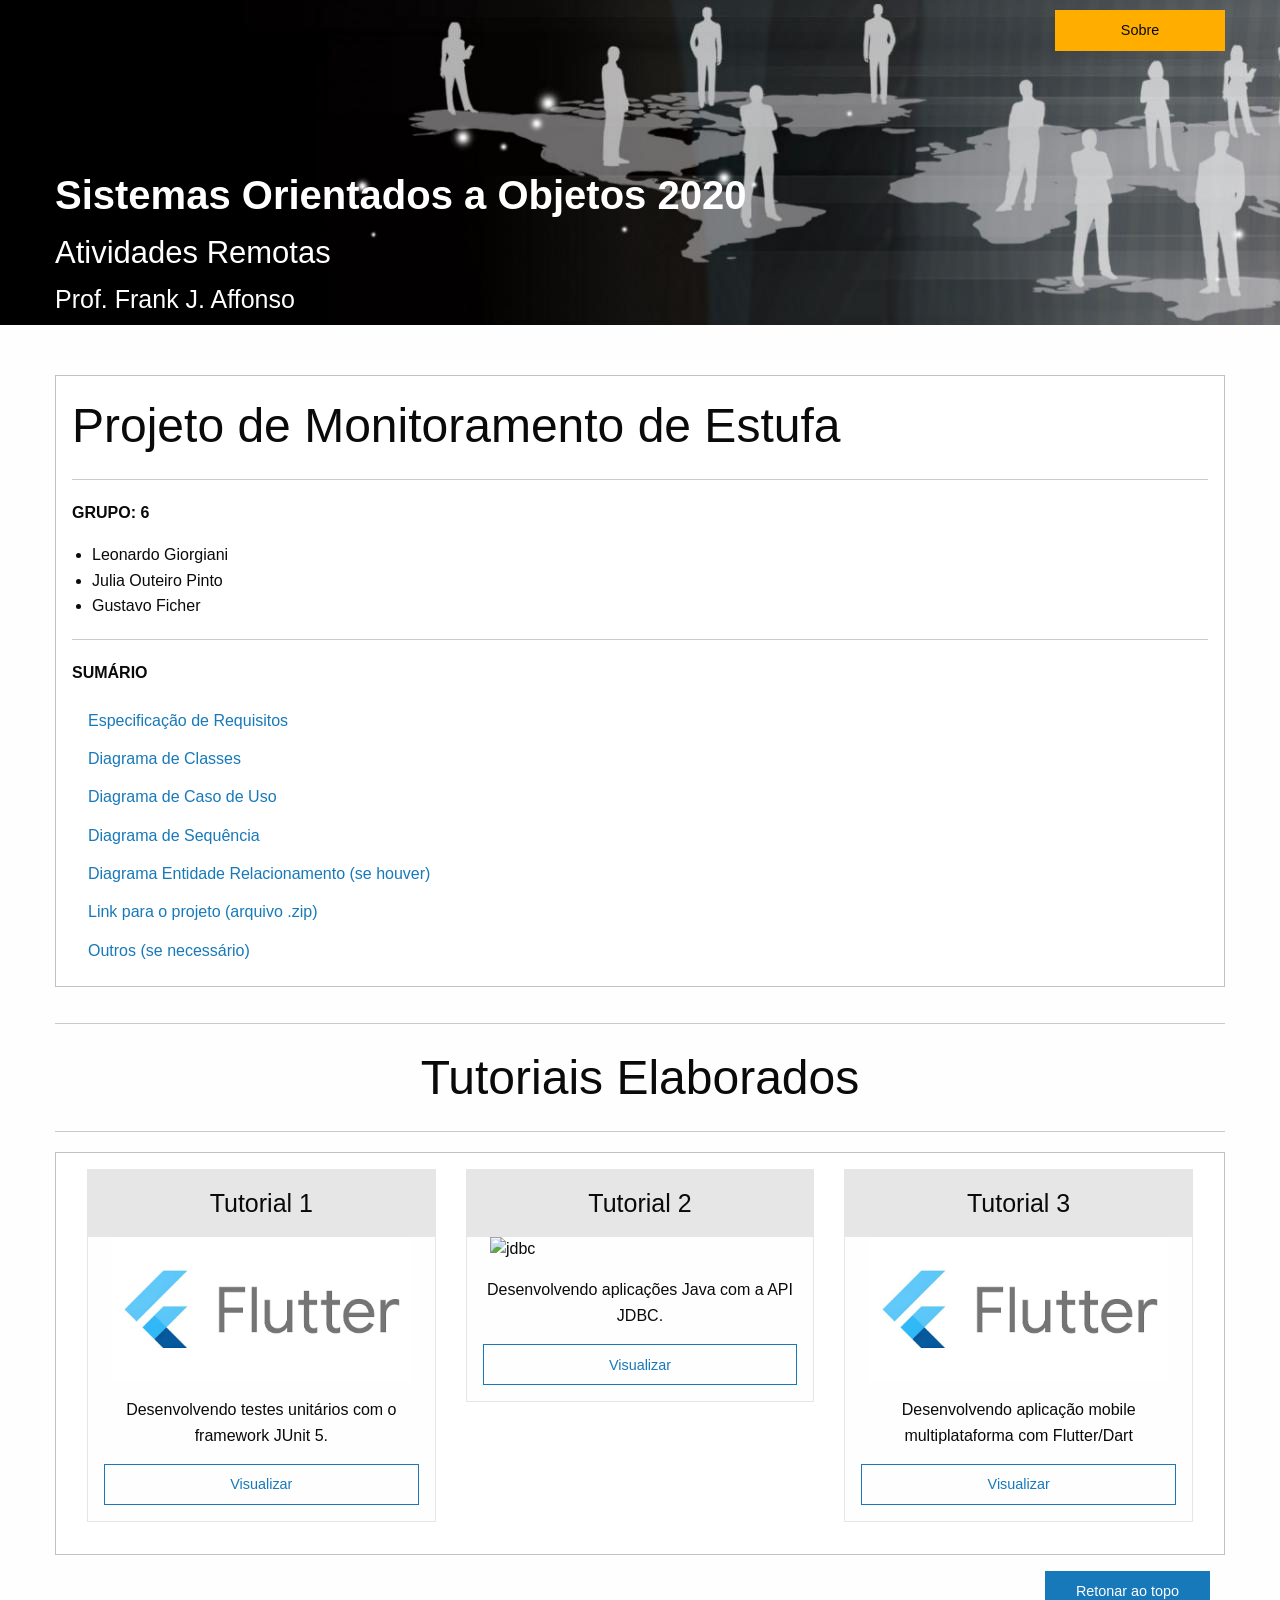
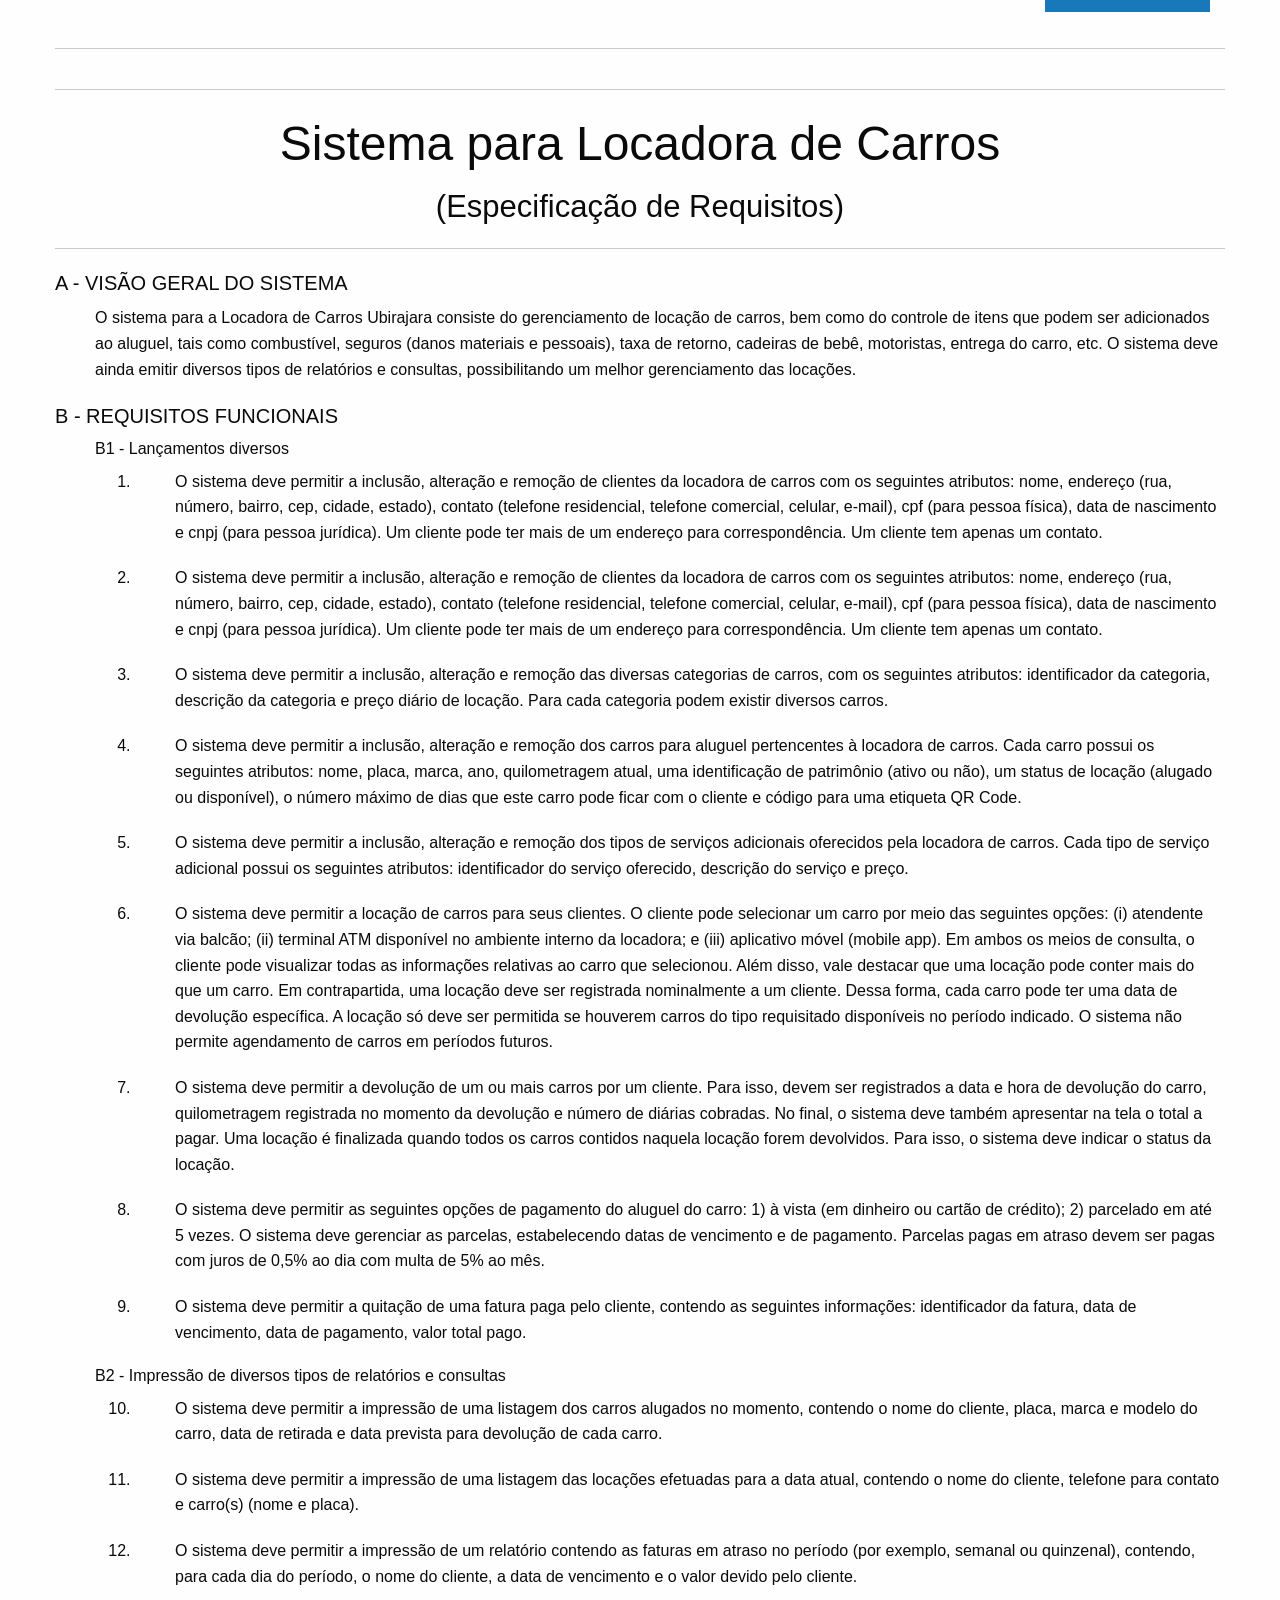
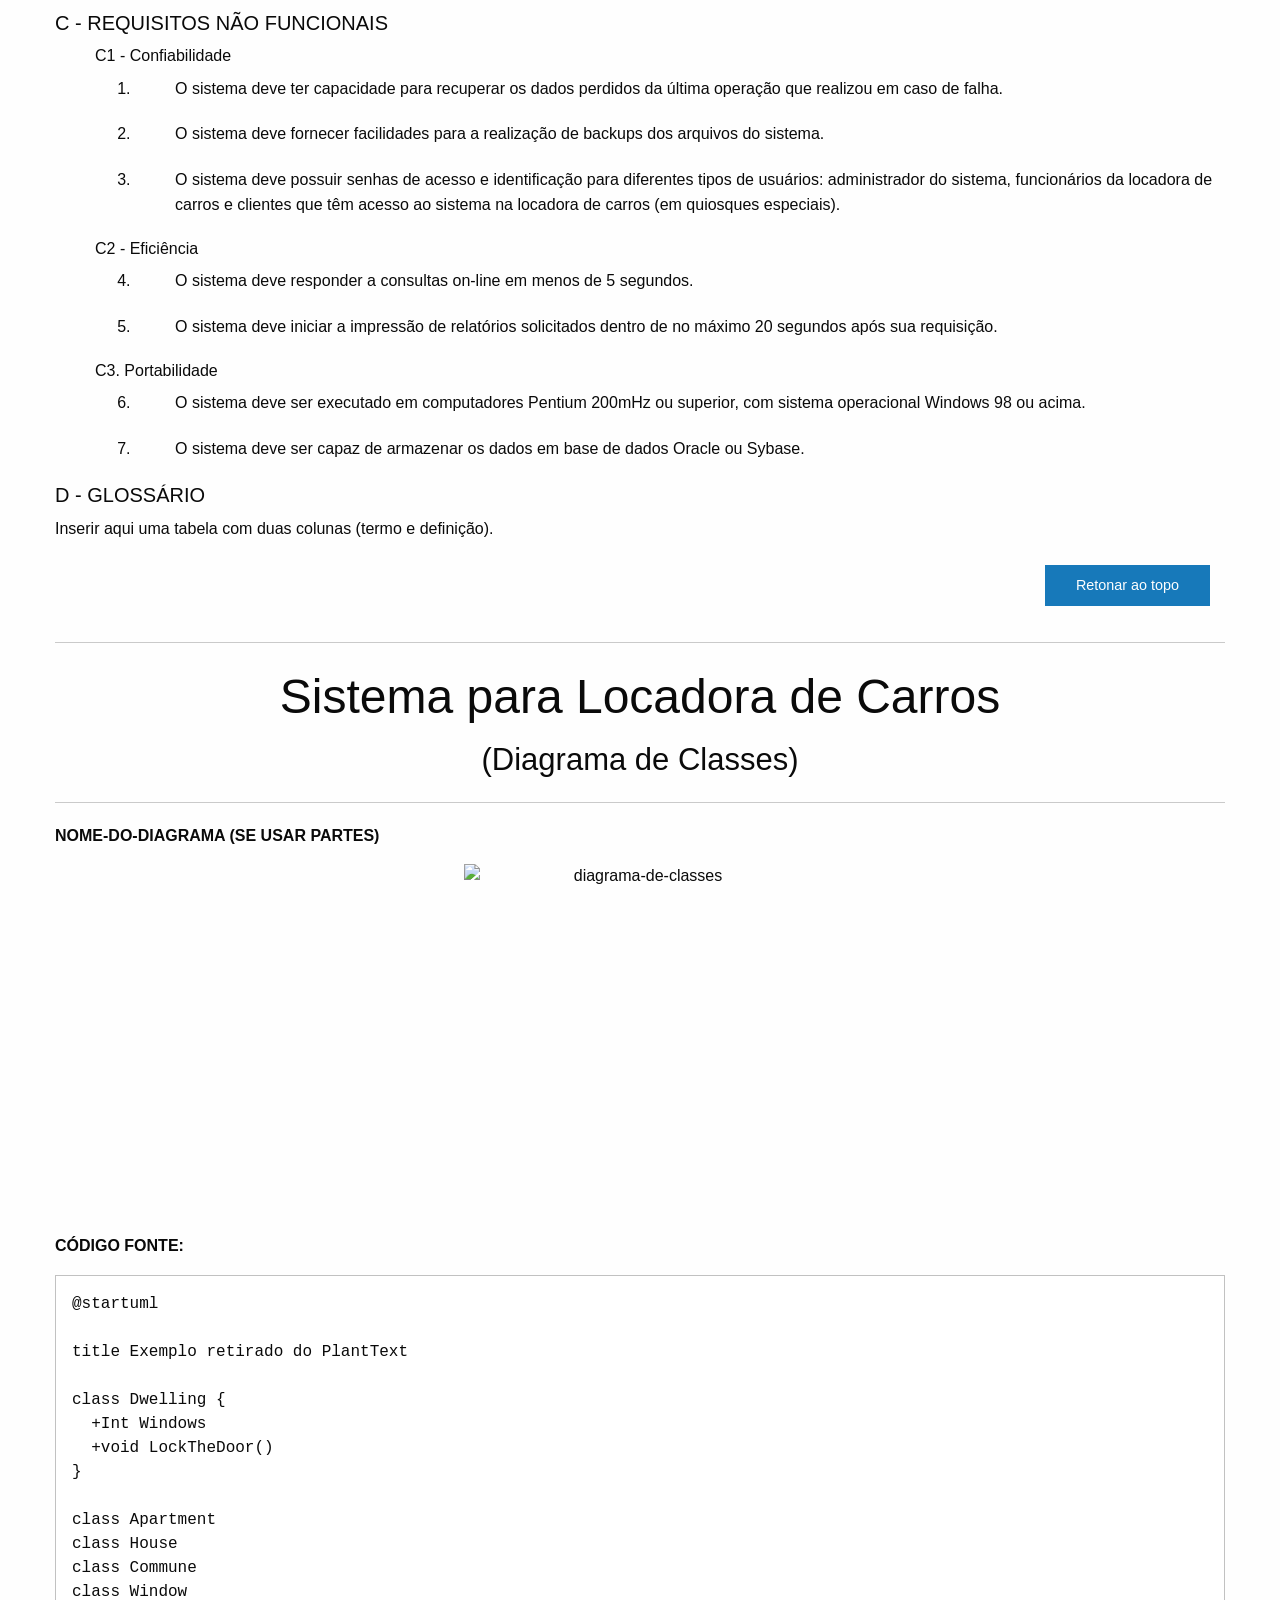
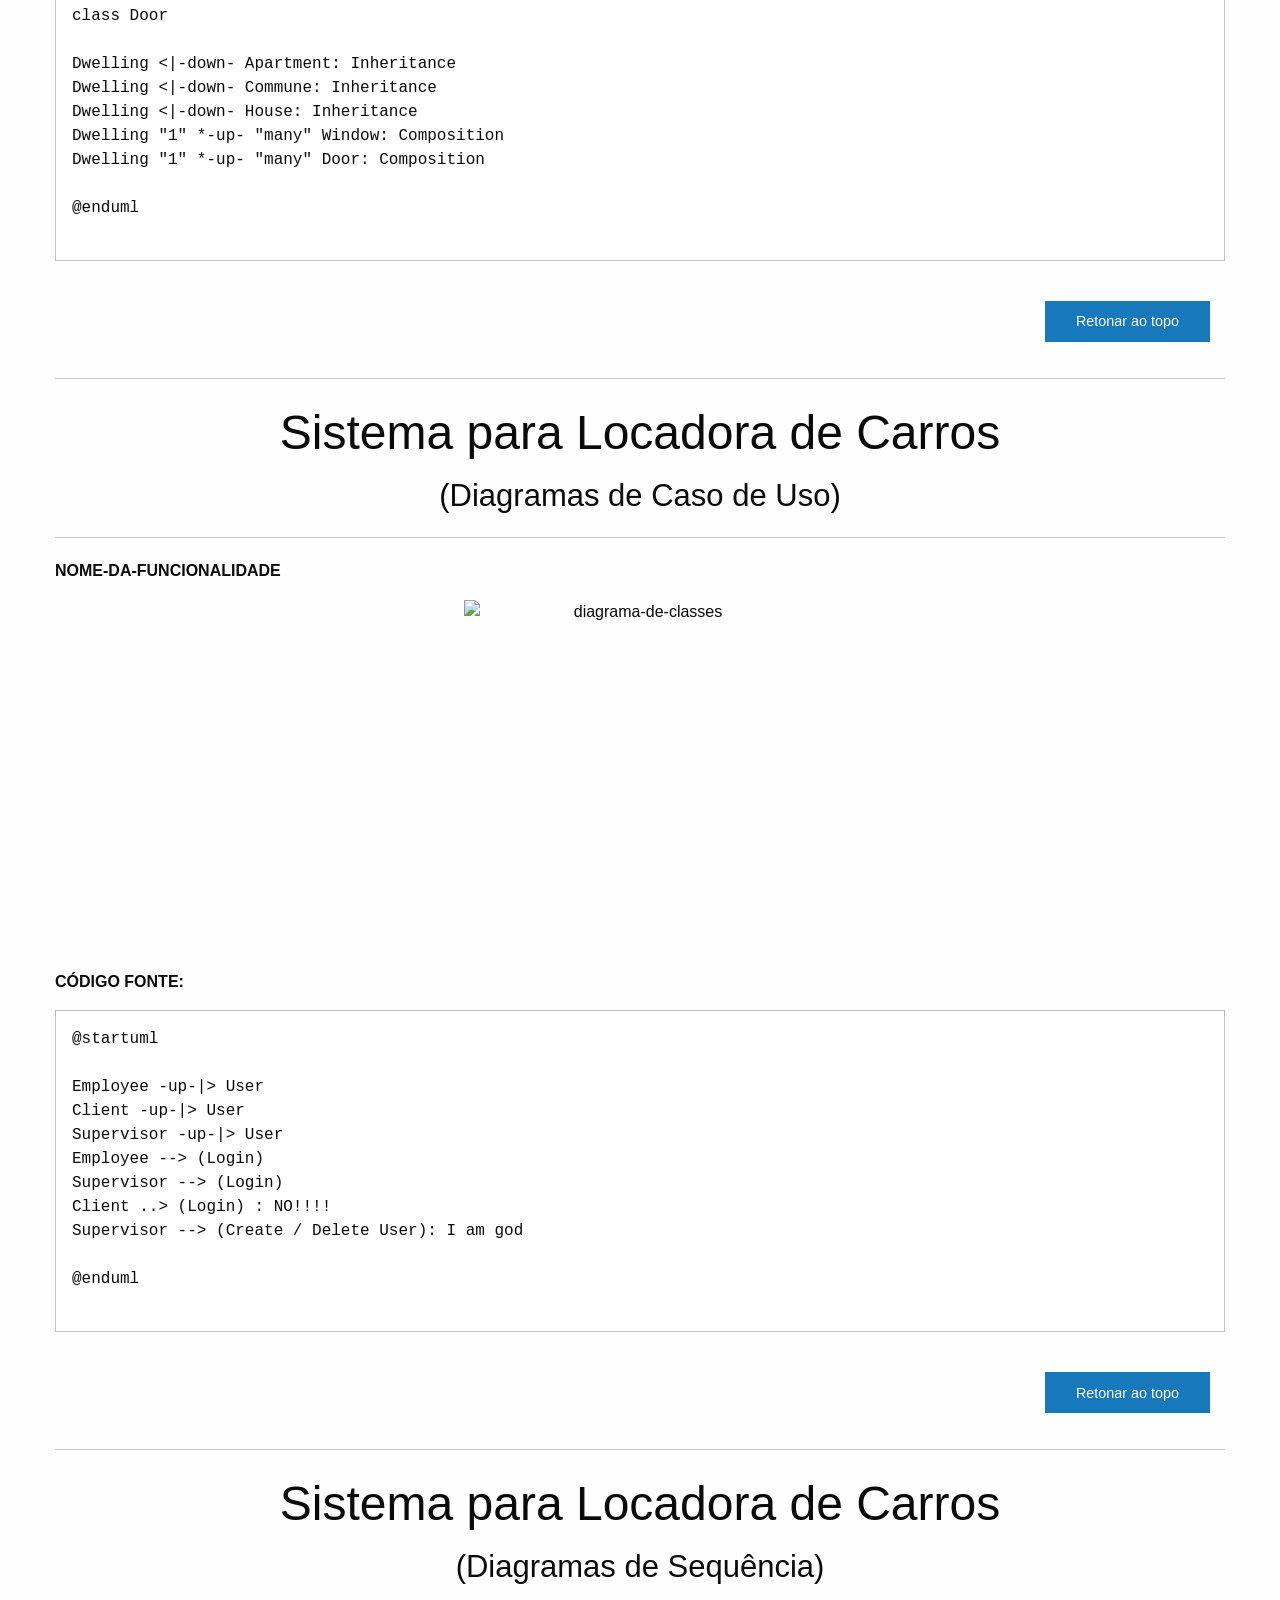
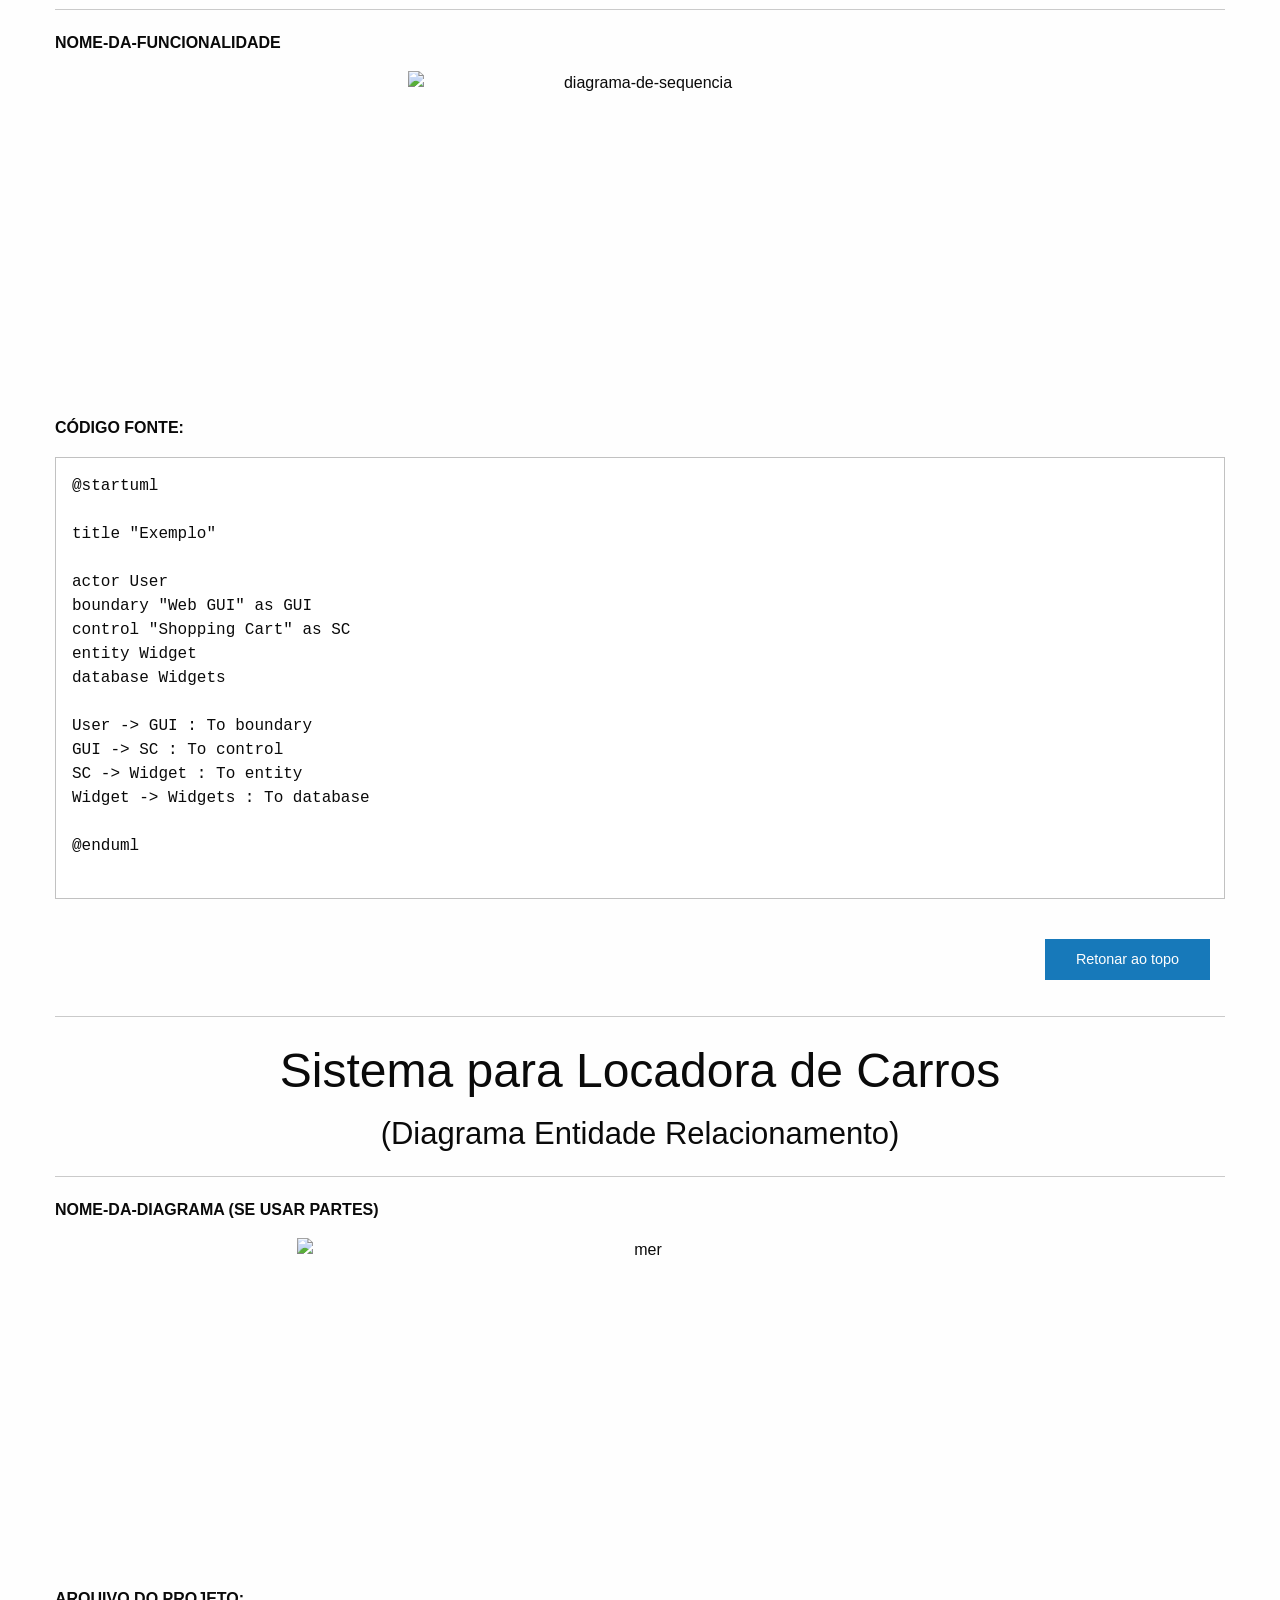
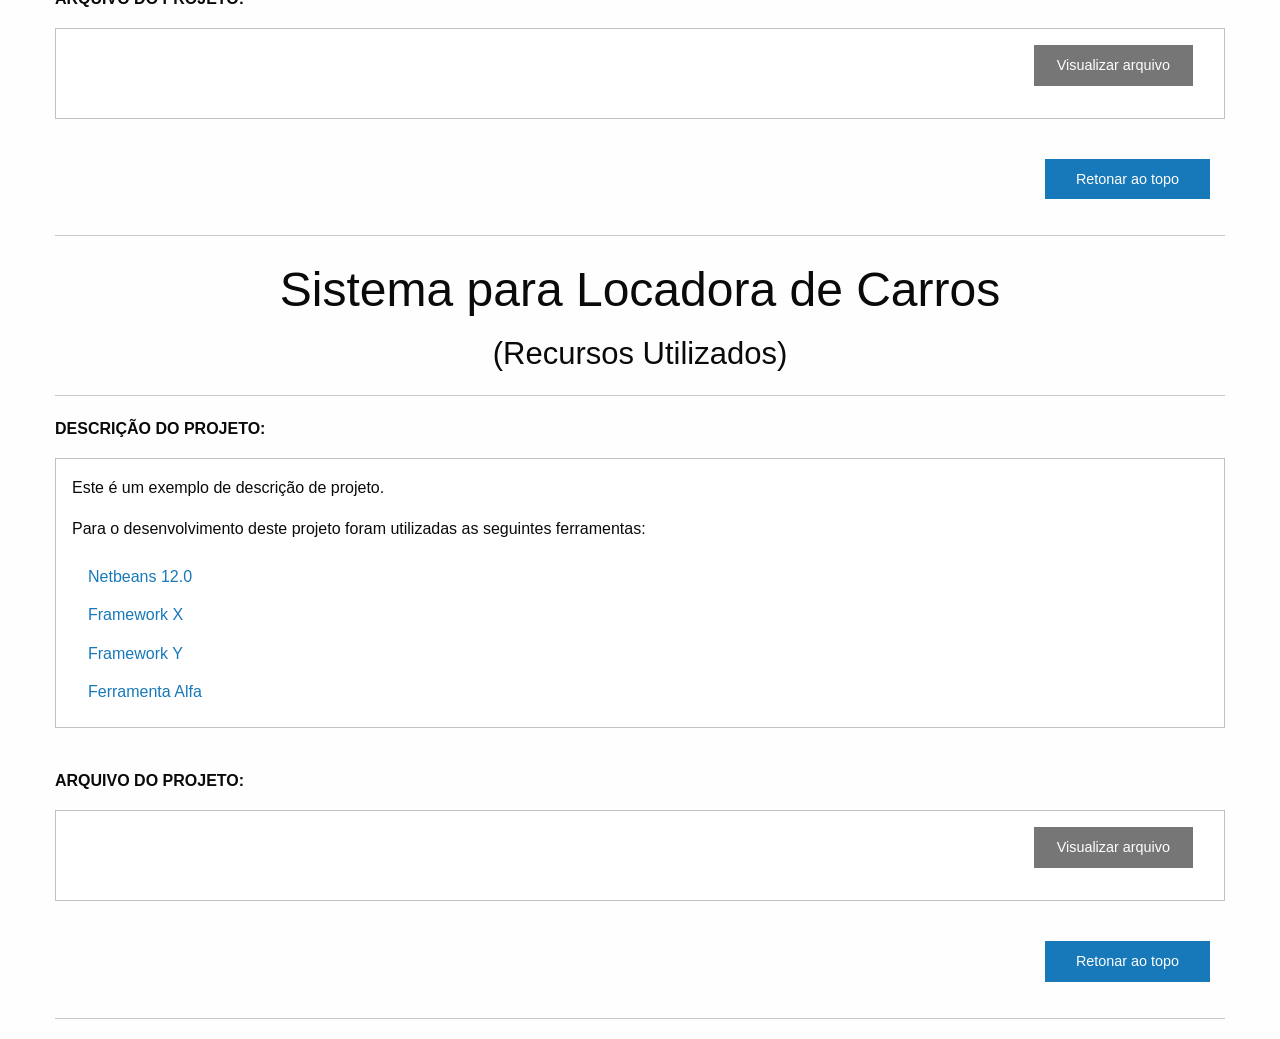
==== public_html/grupo-06/grupo-06.html @ 5aa4cd73 "first commit" ====
<!doctype html>
<html class="no-js" lang="en">
    <head>
        <meta charset="utf-8" />
        <meta http-equiv="x-ua-compatible" content="ie=edge">
        <meta name="viewport" content="width=device-width, initial-scale=1.0" />
        <title>:: Sistemas Orientados a Objetos 2020 - Prof. Dr. Frank J. Affonso</title>
        <link rel="stylesheet" href="../foundation-sites-6.6.3-CSS/assets/css/foundation.css" />        
        <link rel="stylesheet" href="../foundation-sites-6.6.3-CSS/assets/css/app.css" />
    </head>
    <body>
         <!-- TOPO DA PÁGINA-->
         <div id="topo">
            <div class="background">
                <div class="grid-container">
                    <div class="grid-x grid-margin-x">                       
                        <div class="cell small-10">&nbsp;</div>
                        <div class="cell small-2">
                            <p class="right marginTop"><button class="button warning expanded" data-open="exampleModal1">Sobre</button></p>

                            <div class="reveal" id="exampleModal1" data-reveal>
                                <h1>Guia para Documentação</h1>
                                <p class="lead">Prof. Dr. Frank J. Affonso.</p>
                                <p>Projeto criado com ZURB Foundation 6.6.3.</p>
                                <button class="close-button" data-close aria-label="Close modal" type="button">
                                    <span aria-hidden="true">&times;</span>
                                </button>
                            </div>
                        </div>

                        <div class="cell small-12">
                            <div class="heigh100">                    
                            </div>
                        </div>
                        <div class="cell small-12">
                            <h2 class="whiteBold">Sistemas Orientados a Objetos 2020</h2>
                            <h3 class="white">Atividades Remotas</h3>
                            <h4 class="white">Prof. Frank J. Affonso</h4>
                        </div>                                           
                    </div>
                </div> 
            </div>
        </div>
        <!-- TOPO DA PÁGINA-->
        <!-- CORPO DA PÁGINA-->        
        <div id="corpo">
            <div class="grid-container">
                <div class="grid-x grid-margin-x">
                    <div class="cell small-12 heigh50">
                        &nbsp;
                    </div>

                    <div class="cell small-12">
                        <div class="callout">
                            <div class="cell small-12">
                                <h1> Projeto de Monitoramento de Estufa </h1>
                            </div>
                            <div class="cell small-12">
                                <hr>                    
                            </div>
                            <div class="cell small-12">
                                <p class="bold"> GRUPO: 6 </p>
                            </div>                                
                            <div class="cell small-12">                    
                                <ul>
                                    <li>Leonardo Giorgiani</li>
                                    <li>Julia Outeiro Pinto</li>
                                    <li>Gustavo Ficher</li>
                                </ul>
                            </div>

                            <div class="cell small-12">
                                <hr>                    
                            </div>

                            <div class="cell small-12">
                                <p class="bold"> SUMÁRIO </p>
                            </div>                      
                            <div class="cell small-12">
                                <ul class="vertical menu">
                                    <li><a href="#id1">Especificação de Requisitos</a></li>
                                    <li><a href="#id2">Diagrama de Classes</a></li>
                                    <li><a href="#id3">Diagrama de Caso de Uso</a></li>
                                    <li><a href="#id4">Diagrama de Sequência</a></li>
                                    <li><a href="#id5">Diagrama Entidade Relacionamento (se houver)</a></li>
                                    <li><a href="#id6">Link para o projeto (arquivo .zip)</a></li>
                                    <li><a href="#id7">Outros (se necessário)</a></li>
                                </ul>
                            </div>
                        </div>
                    </div> 
                    <!--collout-->

                    <!-- Tutoriais-->
                    <div class="cell small-12">                        
                        <div class="cell small-12">
                            <hr>                    
                        </div>
                        <div id="id0">
                            <div class="cell small-12">                            
                                <h1 class="center"> Tutoriais Elaborados</h1>                                                          
                            </div>
                        </div>
                        <div class="cell small-12">
                            <hr>                    
                        </div>

                        <div class="cell small-12">
                            <div class="callout">
                                <!-- INSERINDO OS CARDS DE PRODUTOS E SERVIÇOS -->
                                <div class="grid-container">
                                    <div class="grid-x grid-margin-x">                
                                        <div class="cell small-4">
                                            <div class="card">
                                                <div class="card-divider align-center">
                                                    <h4 class="center">Tutorial 1</h4>
                                                </div>
                                                <img class="float-center" src="imagens/Flutter-Cover.png" width="300" alt="flutter">
                                                <div class="card-section">
                                                    <p class="center">Desenvolvendo testes unitários com o framework JUnit 5.</p>
                                                    <a href="tutoriais/tutorial1/tutorial1.html" class="hollow button expanded">Visualizar</a>
                                                </div>
                                            </div>
                                        </div>

                                        <div class="cell small-4">
                                            <div class="card">
                                                <div class="card-divider align-center">
                                                    <h4>Tutorial 2</h4>
                                                </div>
                                                <img class="float-center" src="images/jdbc.png" width="300" alt="jdbc">
                                                <div class="card-section">
                                                    <p class="center">Desenvolvendo aplicações Java com a API JDBC.</p>
                                                    <a href="tutoriais/tutorial2/tutorial2.html" class="hollow button expanded">Visualizar</a>
                                                </div>
                                            </div>
                                        </div>

                                        <div class="cell small-4">
                                            <div class="card">
                                                <div class="card-divider align-center">
                                                    <h4>Tutorial 3</h4>
                                                </div>
                                                <img class="float-center" src="imagens/Flutter-Cover.png" width="300" alt="spring">
                                                <div class="card-section">
                                                    <p class="center">Desenvolvendo aplicação mobile multiplataforma com Flutter/Dart</p>
                                                    <a href="tutoriais/tutorial3/tutorial3.html" class="hollow button expanded">Visualizar</a>
                                                </div>
                                            </div>
                                        </div>
                                    </div>
                                </div>
                            </div>
                        </div> 
                        <!--collout-->

                        <div class="grid-container">
                            <div class="grid-x grid-margin-x">
                                <div class="cell small-10">&nbsp;</div>
                                <div class="cell small-2">
                                    <a href="#topo" class="button expanded">Retonar ao topo</a>
                                </div>
                            </div>
                        </div>
                        <div class="cell small-12">                    
                            <hr>
                        </div>                            
                    </div> <!-- Tutoriais -->

                    <!-- ESPECIFICAÇÃO DE REQUISITOS-->
                    <div class="cell small-12">                        
                        <div class="cell small-12">
                            <hr>                    
                        </div>
                        <div id="id1">
                            <div class="cell small-12">                            
                                <h1 class="center"> Sistema para Locadora de Carros</h1>                            
                                <h3 class="center">(Especificação de Requisitos)</h3>
                            </div>
                        </div>
                        <div class="cell small-12">
                            <hr>                    
                        </div>

                        <div class="cell small-12">
                            <h5>A - VISÃO GERAL DO SISTEMA </h5>
                            <p class="tab40px"> 
                                O sistema para a Locadora de Carros Ubirajara consiste do gerenciamento de locação de carros, bem como do controle de itens que podem ser adicionados ao aluguel, tais como combustível, seguros (danos materiais e pessoais), taxa de retorno, cadeiras de bebê, motoristas, entrega do carro, etc. O sistema deve ainda emitir diversos tipos de relatórios e consultas, possibilitando um melhor gerenciamento das locações.
                            </p>

                            <h5>B - REQUISITOS FUNCIONAIS </h5>

                            <h6 class="tab40px"> B1 - Lançamentos diversos </h6>
                            <ol class="tab80px">
                                <li>
                                    <p class="tab40px"> 
                                        O sistema deve permitir a inclusão, alteração e remoção de clientes da locadora de carros com os seguintes atributos: nome, endereço (rua, número, bairro, cep, cidade, estado), contato (telefone residencial, telefone comercial, celular, e-mail), cpf (para pessoa física), data de nascimento e cnpj (para pessoa jurídica). Um cliente pode ter mais de um endereço para correspondência. Um cliente tem apenas um contato.                            
                                    </p>
                                </li>
                                <li>
                                    <p class="tab40px"> 
                                        O sistema deve permitir a inclusão, alteração e remoção de clientes da locadora de carros com os seguintes atributos: nome, endereço (rua, número, bairro, cep, cidade, estado), contato (telefone residencial, telefone comercial, celular, e-mail), cpf (para pessoa física), data de nascimento e cnpj (para pessoa jurídica). Um cliente pode ter mais de um endereço para correspondência. Um cliente tem apenas um contato.                            
                                    </p>
                                </li>
                                <li>
                                    <p class="tab40px"> 
                                        O sistema deve permitir a inclusão, alteração e remoção das diversas categorias de carros, com os seguintes atributos: identificador da categoria, descrição da categoria e preço diário de locação. Para cada categoria podem existir diversos carros.
                                    </p>
                                </li>
                                <li>
                                    <p class="tab40px"> 
                                        O sistema deve permitir a inclusão, alteração e remoção dos carros para aluguel pertencentes à locadora de carros. Cada carro possui os seguintes atributos: nome, placa, marca, ano, quilometragem atual, uma identificação de patrimônio (ativo ou não), um status de locação (alugado ou disponível), o número máximo de dias que este carro pode ficar com o cliente e código para uma etiqueta QR Code. 
                                    </p>
                                </li>
                                <li>
                                    <p class="tab40px">
                                        O sistema deve permitir a inclusão, alteração e remoção dos tipos de serviços adicionais oferecidos pela locadora de carros. Cada tipo de serviço adicional possui os seguintes atributos: identificador do serviço oferecido, descrição do serviço e preço.
                                    </p>
                                </li>
                                <li>
                                    <p class="tab40px"> 
                                        O sistema deve permitir a locação de carros para seus clientes. O cliente pode selecionar um carro por meio das seguintes opções: (i) atendente via balcão; (ii) terminal ATM disponível no ambiente interno da locadora; e (iii) aplicativo móvel (mobile app). Em ambos os meios de consulta, o cliente pode visualizar todas as informações relativas ao carro que selecionou. Além disso, vale destacar que uma locação pode conter mais do que um carro. Em contrapartida, uma locação deve ser registrada nominalmente a um cliente. Dessa forma, cada carro pode ter uma data de devolução específica. A locação só deve ser permitida se houverem carros do tipo requisitado disponíveis no período indicado. O sistema não permite agendamento de carros em períodos futuros. 
                                    </p>
                                </li>
                                <li>
                                    <p class="tab40px"> 
                                        O sistema deve permitir a devolução de um ou mais carros por um cliente. Para isso, devem ser registrados a data e hora de devolução do carro, quilometragem registrada no momento da devolução e número de diárias cobradas. No final, o sistema deve também apresentar na tela o total a pagar. Uma locação é finalizada quando todos os carros contidos naquela locação forem devolvidos. Para isso, o sistema deve indicar o status da locação.
                                    </p>
                                </li>
                                <li>
                                    <p class="tab40px"> 
                                        O sistema deve permitir as seguintes opções de pagamento do aluguel do carro: 1) à vista (em dinheiro ou cartão de crédito); 2) parcelado em até 5 vezes. O sistema deve gerenciar as parcelas, estabelecendo datas de vencimento e de pagamento. Parcelas pagas em atraso devem ser pagas com juros de 0,5% ao dia com multa de 5% ao mês.
                                    </p>
                                </li> 
                                <li>
                                    <p class="tab40px"> 
                                        O sistema deve permitir a quitação de uma fatura paga pelo cliente, contendo as seguintes informações: identificador da fatura, data de vencimento, data de pagamento, valor total pago.
                                    </p>
                                </li>
                            </ol>
                            <h6 class="tab40px"> B2 - Impressão de diversos tipos de relatórios e consultas </h6>
                            <ol class="tab80px" start="10">
                                <li>
                                    <p class="tab40px"> 
                                        O sistema deve permitir a impressão de uma listagem dos carros alugados no momento, contendo o nome do cliente, placa, marca e modelo do carro, data de retirada e data prevista para devolução de cada carro.
                                    </p>
                                </li>
                                <li>
                                    <p class="tab40px"> 
                                        O sistema deve permitir a impressão de uma listagem das locações efetuadas para a data atual, contendo o nome do cliente, telefone para contato e carro(s) (nome e placa).
                                    </p>
                                </li>
                                <li>
                                    <p class="tab40px"> 
                                        O sistema deve permitir a impressão de um relatório contendo as faturas em atraso no período (por exemplo, semanal ou quinzenal), contendo, para cada dia do período, o nome do cliente, a data de vencimento e o valor devido pelo cliente.
                                    </p>
                                </li>
                            </ol>

                            <h5> C - REQUISITOS NÃO FUNCIONAIS </h5>

                            <h6 class="tab40px"> C1 - Confiabilidade </h6>
                            <ol class="tab80px">
                                <li>
                                    <p class="tab40px">
                                        O sistema deve ter capacidade para recuperar os dados perdidos da última operação que realizou em caso de falha.
                                    </p>
                                </li>
                                <li>
                                    <p class="tab40px"> 
                                        O sistema deve fornecer facilidades para a realização de backups dos arquivos do sistema.
                                    </p>
                                </li>
                                <li>
                                    <p class="tab40px"> 
                                        O sistema deve possuir senhas de acesso e identificação para diferentes tipos de usuários: administrador do sistema, funcionários da locadora de carros e clientes que têm acesso ao sistema na locadora de carros (em quiosques especiais).
                                    </p>
                                </li>
                            </ol>

                            <h6 class="tab40px"> C2 - Eficiência </h6>
                            <ol class="tab80px" start="4">
                                <li>
                                    <p class="tab40px">
                                        O sistema deve responder a consultas on-line em menos de 5 segundos.
                                    </p>
                                </li>
                                <li>
                                    <p class="tab40px"> 
                                        O sistema deve iniciar a impressão de relatórios solicitados dentro de no máximo 20 segundos após sua requisição.
                                    </p>
                                </li>                        
                            </ol>

                            <h6 class="tab40px"> C3. Portabilidade </h6>
                            <ol class="tab80px" start="6">
                                <li>
                                    <p class="tab40px">
                                        O sistema deve ser executado em computadores Pentium 200mHz ou superior, com sistema operacional Windows 98 ou acima.
                                    </p>
                                </li>
                                <li>
                                    <p class="tab40px"> 
                                        O sistema deve ser capaz de armazenar os dados em base de dados Oracle ou Sybase.
                                    </p>
                                </li>                        
                            </ol>

                            <h5> D - GLOSSÁRIO </h5>
                            <div class="cell small-12">
                                Inserir aqui uma tabela com duas colunas (termo e definição).
                            </div>                    
                        </div>
                        <br>
                        <div class="grid-container">
                            <div class="grid-x grid-margin-x">
                                <div class="cell small-10">&nbsp;</div>
                                <div class="cell small-2">
                                    <a href="#topo" class="button expanded">Retonar ao topo</a>
                                </div>
                            </div>
                        </div>
                        <div class="cell small-12">                    
                            <hr>
                        </div>                            
                    </div> <!-- FIM ESPECIFICAÇÃO -->

                    <!-- DIAGRAMA DE CLASSES -->
                    <div class="cell small-12">
                        <div id="id2">
                            <div class="cell small-12">
                                <h1 class="center"> Sistema para Locadora de Carros</h1>
                                <h3 class="center">(Diagrama de Classes)</h3>
                            </div>
                        </div>
                        <div class="cell small-12">
                            <hr>                    
                        </div>
                        <div class="cell small-12">
                            <p class = "bold"> NOME-DO-DIAGRAMA (SE USAR PARTES) </p>
                        </div>
                        <div class="cell small-12 center">
                            <img src="diagrama-de-classe/diagrama-de-classes.png" width="353" height="369" alt="diagrama-de-classes"/>
                        </div>
                        <div class="cell small-12">
                            <p class="bold">CÓDIGO FONTE: </p>
                            <div class="cell small-12">
                                <div class="callout">
                                    <pre>
@startuml

title Exemplo retirado do PlantText

class Dwelling {
  +Int Windows
  +void LockTheDoor()
}

class Apartment
class House
class Commune
class Window
class Door

Dwelling <|-down- Apartment: Inheritance
Dwelling <|-down- Commune: Inheritance
Dwelling <|-down- House: Inheritance
Dwelling "1" *-up- "many" Window: Composition
Dwelling "1" *-up- "many" Door: Composition

@enduml
                                    </pre>
                                </div>
                            </div>
                        </div>
                        <br>                       
                        <div class="grid-container">
                            <div class="grid-x grid-margin-x">
                                <div class="cell small-10">&nbsp;</div>
                                <div class="cell small-2">
                                    <a href="#topo" class="button expanded">Retonar ao topo</a>
                                </div>
                            </div>
                        </div>
                        <div class="cell small-12">                    
                            <hr>
                        </div>                        
                    </div>
                    <!-- DIAGRAMA DE CLASSES -->

                    <!-- DIAGRAMA DE CASO DE USO -->
                    <div class="cell small-12">  
                        <div id="id3">
                            <div class="cell small-12">
                                <h1 class="center"> Sistema para Locadora de Carros</h1>
                                <h3 class="center">(Diagramas de Caso de Uso)</h3>
                            </div>
                        </div>
                        <div class="cell small-12">
                            <hr>                    
                        </div>
                        <div class="cell small-12">
                            <p class = "bold"> NOME-DA-FUNCIONALIDADE </p>                    
                        </div>
                        <div class="cell small-12 center">
                            <img src="diagrama-de-caso-de-uso/diagrama-de-caso-de-uso.png" width="353" height="369" alt="diagrama-de-classes"/>
                        </div>
                        <div class="cell small-12">
                            <p class="bold">CÓDIGO FONTE: </p>
                            <div class="cell small-12">
                                <div class="callout">
                                    <pre>
@startuml

Employee -up-|> User
Client -up-|> User
Supervisor -up-|> User
Employee --> (Login)
Supervisor --> (Login)
Client ..> (Login) : NO!!!!
Supervisor --> (Create / Delete User): I am god

@enduml
                                    </pre>
                                </div>
                            </div>
                        </div>
                        <br>                       
                        <div class="grid-container">
                            <div class="grid-x grid-margin-x">
                                <div class="cell small-10">&nbsp;</div>
                                <div class="cell small-2">
                                    <a href="#topo" class="button expanded">Retonar ao topo</a>
                                </div>
                            </div>
                        </div>
                        <div class="cell small-12">                    
                            <hr>
                        </div>                        
                    </div>
                    <!-- DIAGRAMA DE CASO DE USO -->


                    <!-- DIAGRAMA DE SEQUENCIA -->
                    <div class="cell small-12">  
                        <div id="id4">
                            <div class="cell small-12">
                                <h1 class="center"> Sistema para Locadora de Carros</h1>
                                <h3 class="center">(Diagramas de Sequência)</h3>
                            </div>
                        </div>
                        <div class="cell small-12">
                            <hr>                    
                        </div>
                        <div class="cell small-12">
                            <p class = "bold"> NOME-DA-FUNCIONALIDADE </p>                    
                        </div>
                        <div class="cell small-12 center">
                            <img src="diagrama-de-sequencia/diagrama-de-sequencia.png" width="465" height="344" alt="diagrama-de-sequencia"/>
                        </div>
                        <div class="cell small-12">
                            <p class="bold">CÓDIGO FONTE: </p>
                            <div class="cell small-12">
                                <div class="callout">
                                    <pre>
@startuml

title "Exemplo"

actor User
boundary "Web GUI" as GUI
control "Shopping Cart" as SC
entity Widget
database Widgets

User -> GUI : To boundary
GUI -> SC : To control
SC -> Widget : To entity
Widget -> Widgets : To database

@enduml
                                    </pre>
                                </div>
                            </div>
                        </div>
                        <br>                       
                        <div class="grid-container">
                            <div class="grid-x grid-margin-x">
                                <div class="cell small-10">&nbsp;</div>
                                <div class="cell small-2">
                                    <a href="#topo" class="button expanded">Retonar ao topo</a>
                                </div>
                            </div>
                        </div>
                        <div class="cell small-12">                    
                            <hr>
                        </div>                        
                    </div>
                    <!-- DIAGRAMA DE SEQUENCIA -->

                    <!-- MER -->
                    <div class="cell small-12">  
                        <div id="id5">
                            <div class="cell small-12">
                                <h1 class="center"> Sistema para Locadora de Carros</h1>
                                <h3 class="center">(Diagrama Entidade Relacionamento)</h3>
                            </div>
                        </div>
                        <div class="cell small-12">
                            <hr>                    
                        </div>
                        <div class="cell small-12">
                            <p class = "bold"> NOME-DA-DIAGRAMA (SE USAR PARTES) </p>                    
                        </div>
                        <div class="cell small-12 center">
                            <img src="diagrama-mer/mer.png" width="687" height="348" alt="mer"/>
                        </div>
                        <div class="cell small-12">
                            <p class="bold">ARQUIVO DO PROJETO: </p>
                            <div class="cell small-12">
                                <div class="callout">
                                    <div class="grid-container">
                                        <div class="grid-x grid-margin-x">
                                            <div class="cell small-10">&nbsp;</div>
                                            <div class="cell small-2">
                                                <a href="arquivos/modelo.mwb" class="button secondary expanded">Visualizar arquivo</a>
                                            </div>
                                        </div>
                                    </div>
                                </div>
                            </div>
                        </div>
                        <br>                     
                        <div class="grid-container">
                            <div class="grid-x grid-margin-x">
                                <div class="cell small-10">&nbsp;</div>
                                <div class="cell small-2">
                                    <a href="#topo" class="button expanded">Retonar ao topo</a>
                                </div>
                            </div>
                        </div>
                        <div class="cell small-12">                    
                            <hr>
                        </div>                        
                    </div>
                    <!-- MER -->



                    <!-- PROJETO -->
                    <div class="cell small-12">  
                        <div id="id6">
                            <div class="cell small-12">
                                <h1 class="center"> Sistema para Locadora de Carros</h1>
                                <h3 class="center">(Recursos Utilizados)</h3>
                            </div>
                        </div>
                        <div class="cell small-12">
                            <hr>                    
                        </div>
                        <div class="cell small-12">
                            <p class="bold">DESCRIÇÃO DO PROJETO: </p>
                            <div class="cell small-12">
                                <div class="callout">
                                    <p> Este é um exemplo de descrição de projeto.</p>

                                    <p> Para o desenvolvimento deste projeto foram utilizadas as seguintes ferramentas:</p>

                                    <ul class="vertical menu">
                                        <li><a href="https://netbeans.org/">Netbeans 12.0</a></li>
                                        <li><a href="#">Framework X</a></li>
                                        <li><a href="#">Framework Y</a></li>
                                        <li><a href="#">Ferramenta Alfa</a></li>
                                    </ul>
                                </div>
                            </div>
                        </div>
                        <br>
                        <div class="cell small-12">
                            <p class="bold">ARQUIVO DO PROJETO: </p>
                            <div class="cell small-12">
                                <div class="callout">
                                    <div class="grid-container">
                                        <div class="grid-x grid-margin-x">
                                            <div class="cell small-10">&nbsp;</div>
                                            <div class="cell small-2">
                                                <a href="projetos-zip/projeto.zip" class="button secondary expanded">Visualizar arquivo</a>
                                            </div>
                                        </div>
                                    </div>
                                </div>
                            </div>
                        </div>


                        <br>                     
                        <div class="grid-container">
                            <div class="grid-x grid-margin-x">
                                <div class="cell small-10">&nbsp;</div>
                                <div class="cell small-2">
                                    <a href="#topo" class="button expanded">Retonar ao topo</a>
                                </div>
                            </div>
                        </div>
                        <div class="cell small-12">                    
                            <hr>
                        </div>                        
                    </div>
                    <!-- PROJETO -->
                </div>
            </div>
        </div>
        <!-- CORPO DA PÁGINA-->



        
       

    </body>
</html>
---- public_html/foundation-sites-6.6.3-CSS/assets/css/app.css ----
/*---------------------------------------------------
    Custom styles
---------------------------------------------------*/
div.background{
    min-height: 280px;
    background-image: url('../../../imagens/wallpaper.jpg');
}

div.fundoEspRequisitos{
    background-color: bisque;
}

div.fundoAzul{
    background-color: lightskyblue; 
}

div.sourceCode{
    background-color:ghostwhite; 
    font-family: "Courier New", monospace;
    font-size: 11pt;
}

div {    
    /*    border-style: dotted;    
        border-width: thin;*/
    margin: 0px;
    padding: 0px;
    border-color: #cacaca;
}

div.fundoCinza5px{
    min-height: 5px;
    background: #767676;
}

div.fundoPreto{    
    background: #000;
}

div.fundoPreto20px{
    min-height: 20px;
    background: #000;
}

div.fundoPreto50px{
    min-height: 50px;
    background: #000;
}

div.heigh100{
    min-height: 100px;
}

div.heigh50{
    min-height: 50px;
}

div.center{
    text-align: center;
}

p.center {
    text-align: center;
    vertical-align: middle;
}

p.right {
    text-align: right;
}

p.left {
    text-align: left;
}

p.whiteBold {        
    color: white;
    font-weight: bold;
}

p.white {        
    color: white;
}

p.red {
    color: red;
}

p.marginTop{
    margin-top: 10px;
}

p.bold{
    font-weight: bold;
}

p.tab40px{
    margin-left: 40px;
    margin-bottom: 20px;
    margin-right: 0px;
    margin-top: 0px;
}

h2.whiteBold {    
    color: white;
    font-weight: bold;
}

label.white{
    color: white;
}

h2.white{
    color: white;
}

h3.white{
    color: white;
}

h4.white{
    color: white;
}

.tab40px{
    margin-left: 40px;
}

.tab80px{
    margin-left: 80px;
}

h1.center{
    text-align: center;
}

h3.center{
    text-align: center;
}

h4.center{
    text-align: center;
}

h4.marginTop{
    margin-top: 50px;
}

textarea{
    font-family:"Courier New", monospace;
    font-size: 11pt;
}

a.white{
    color: white;
}

/*---------------------------------------------------
    Custom styles
---------------------------------------------------*/
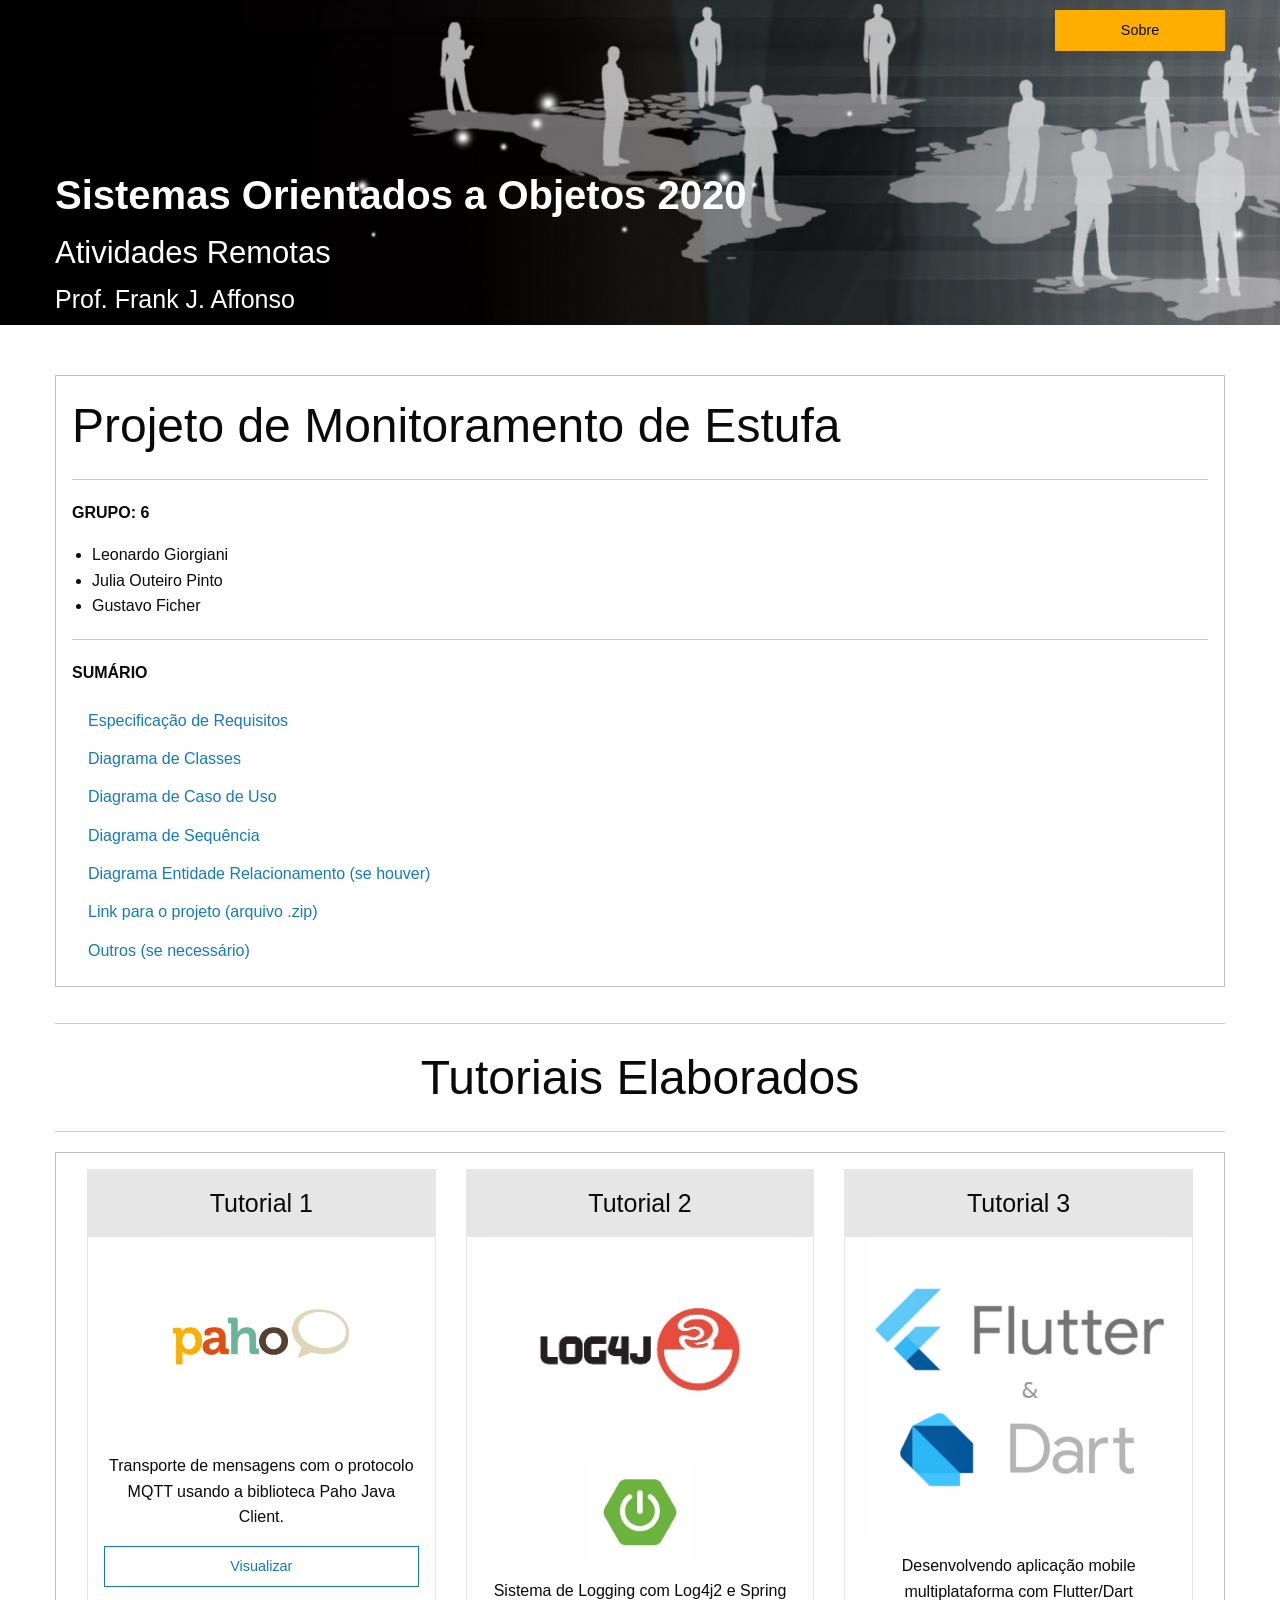
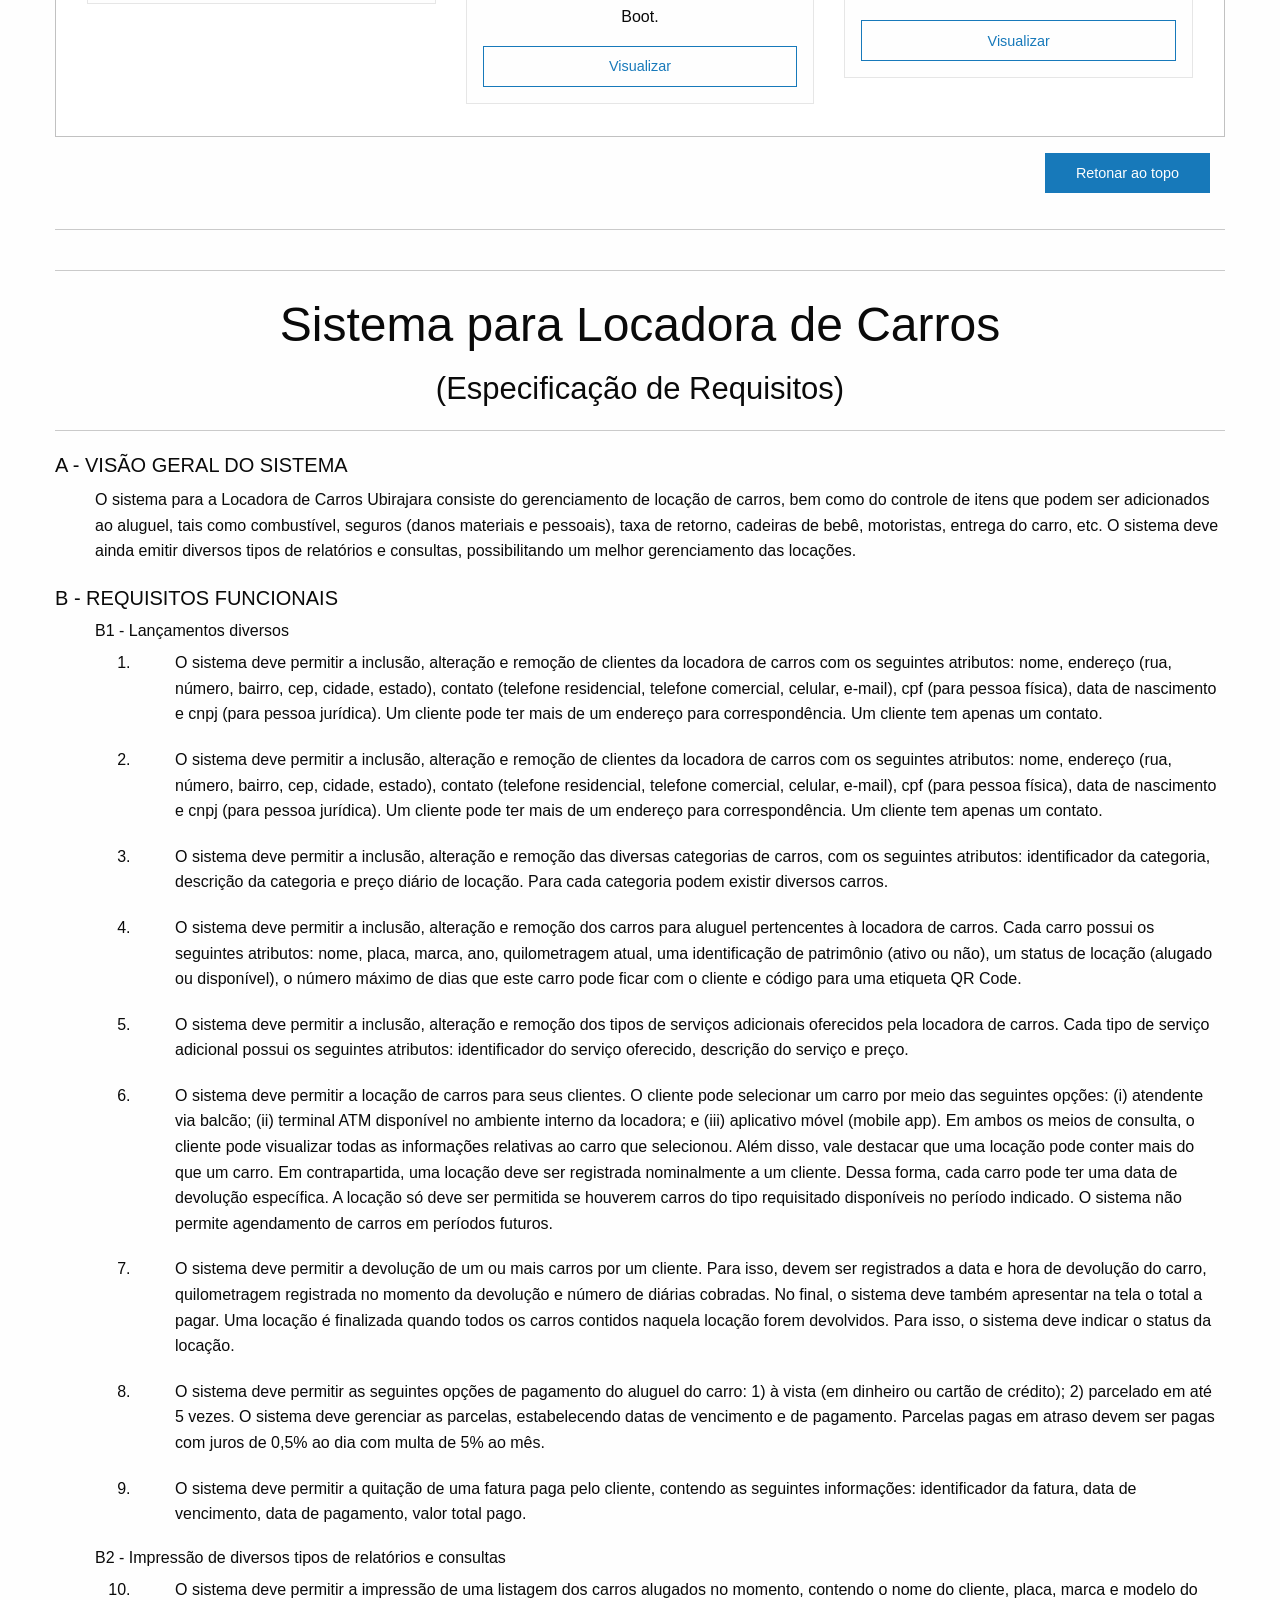
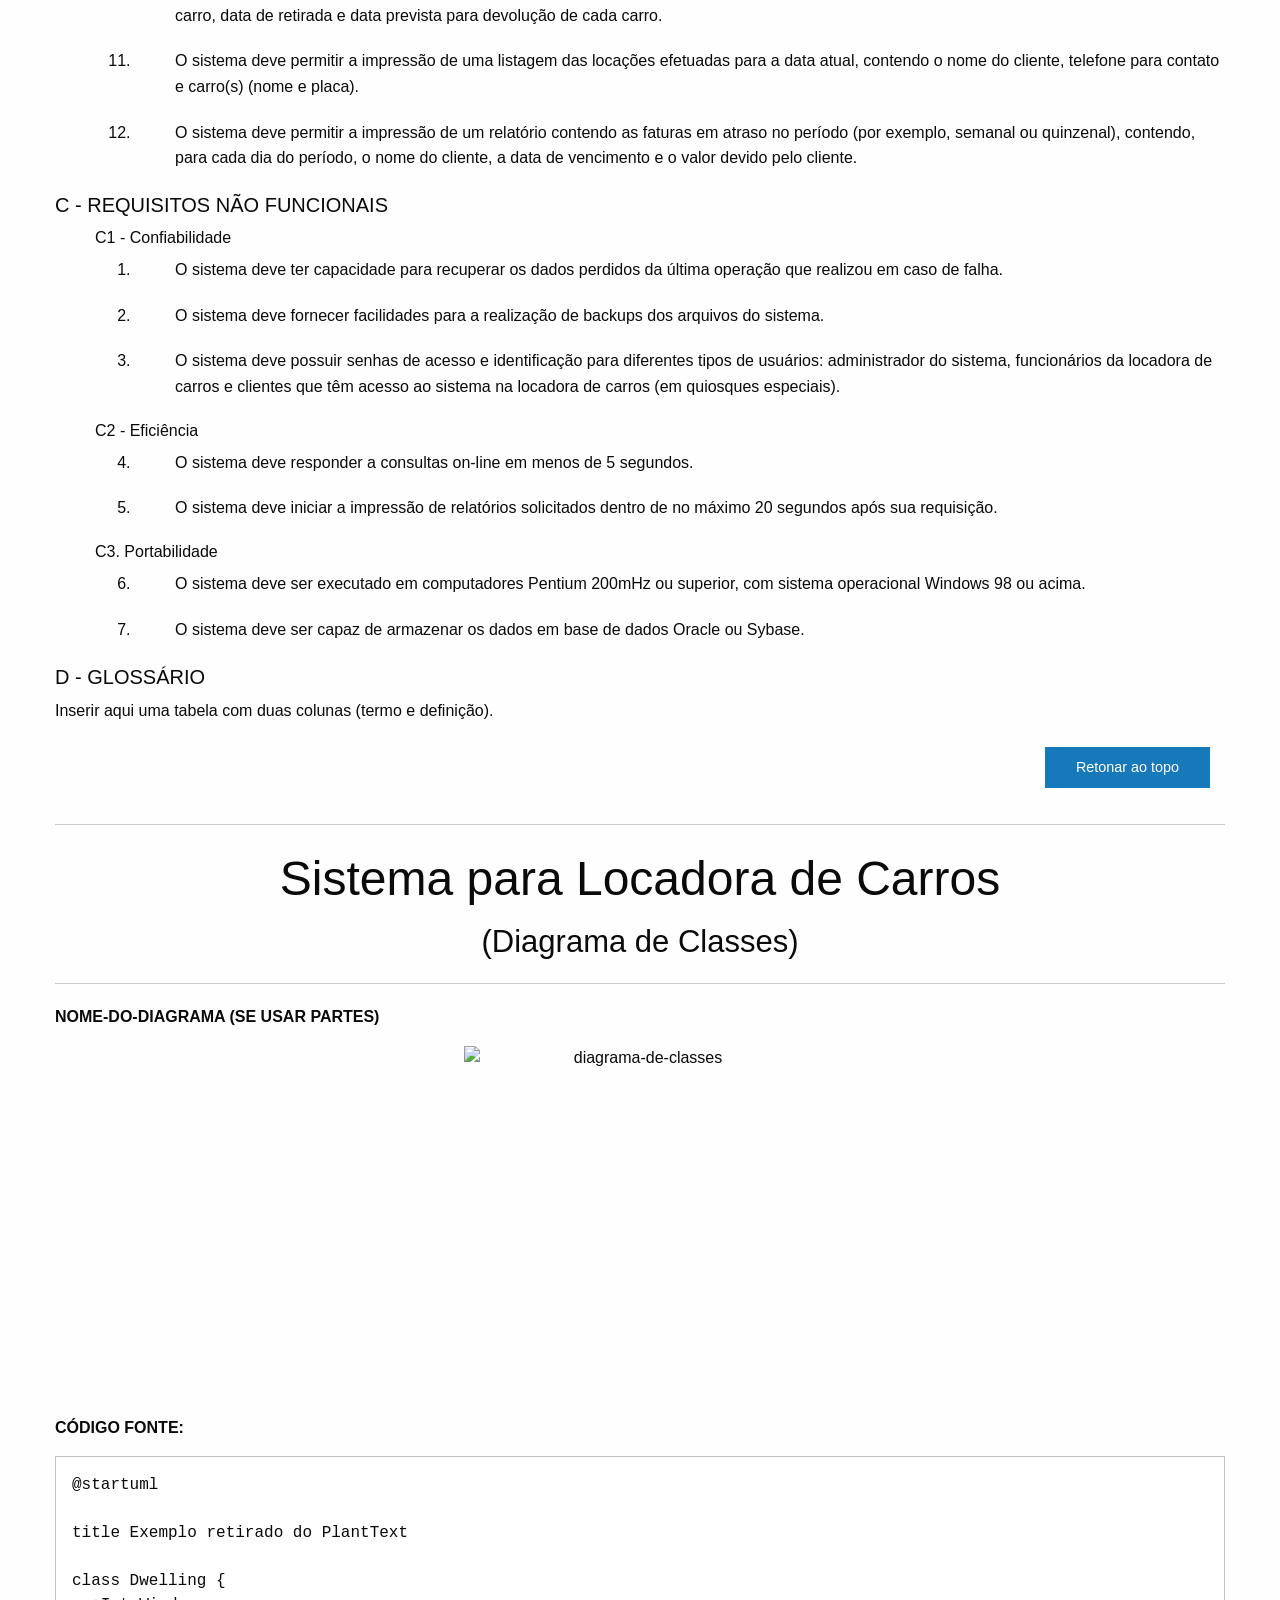
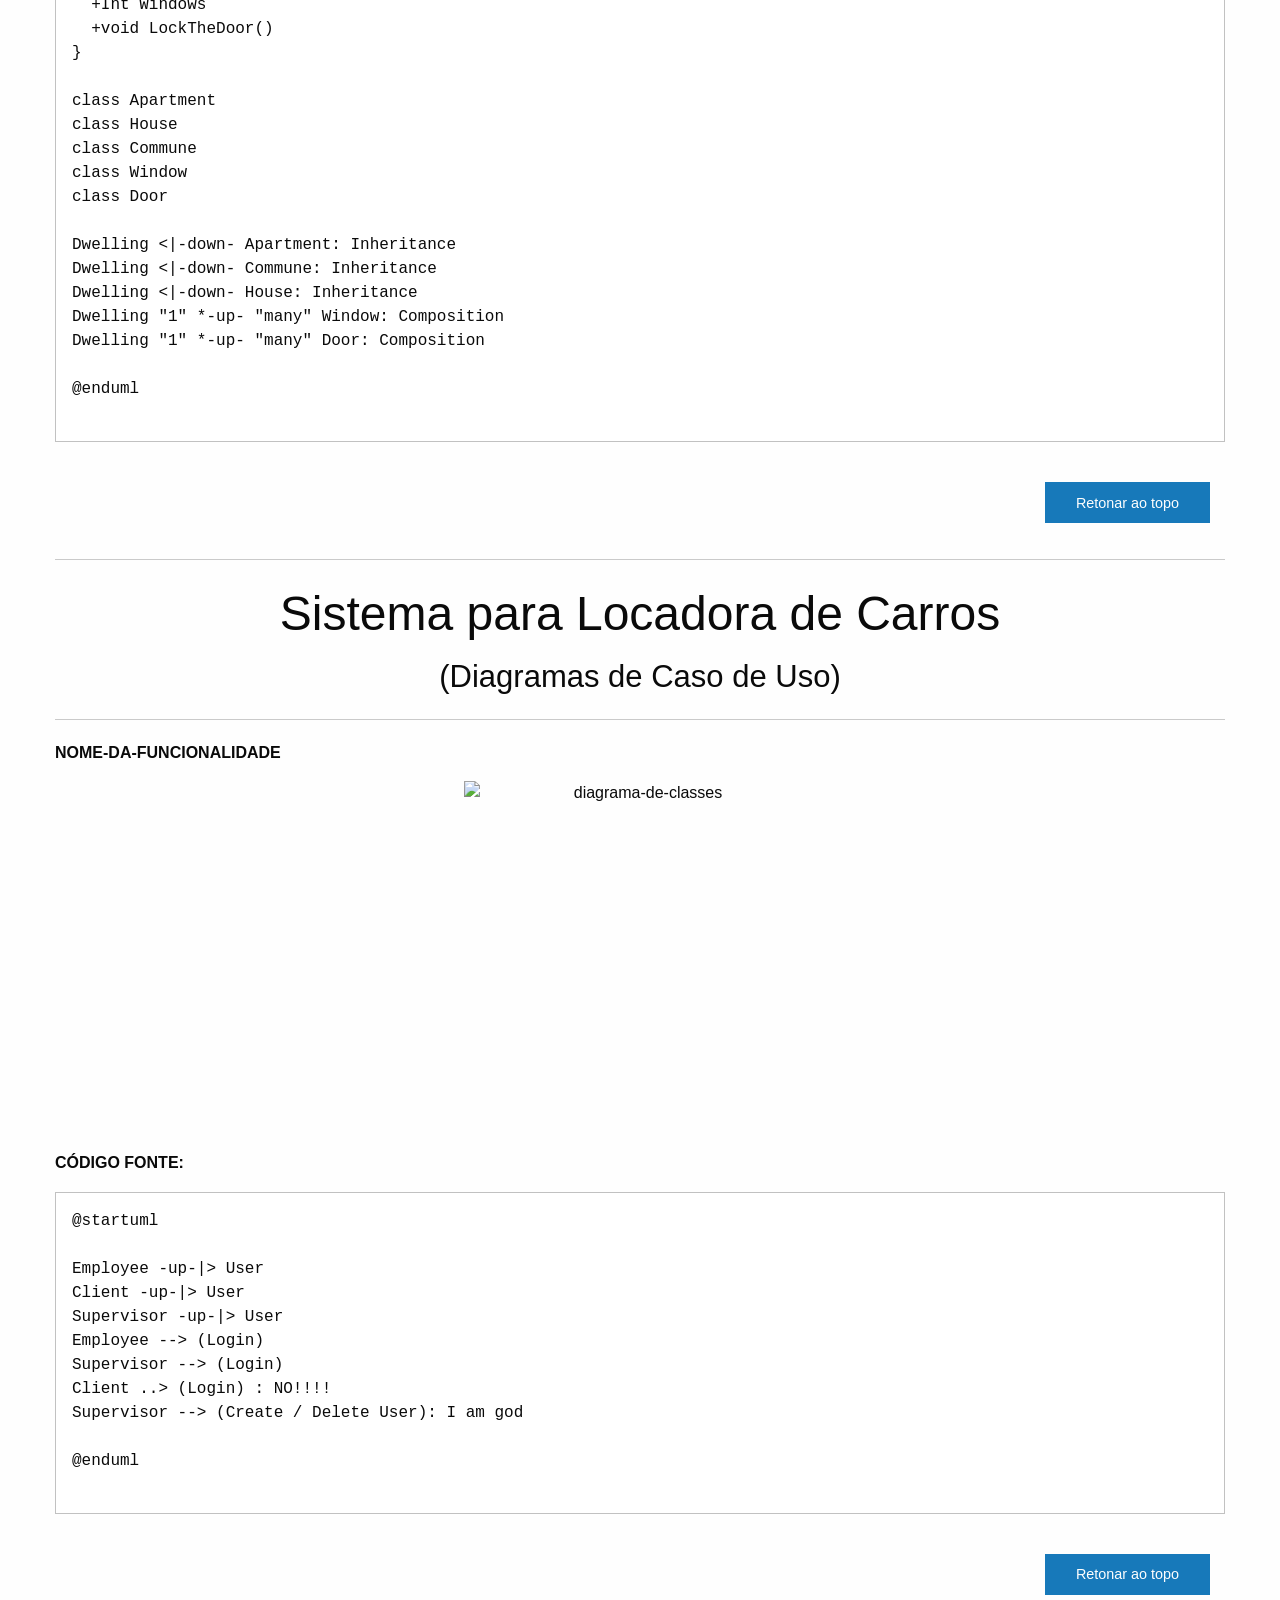
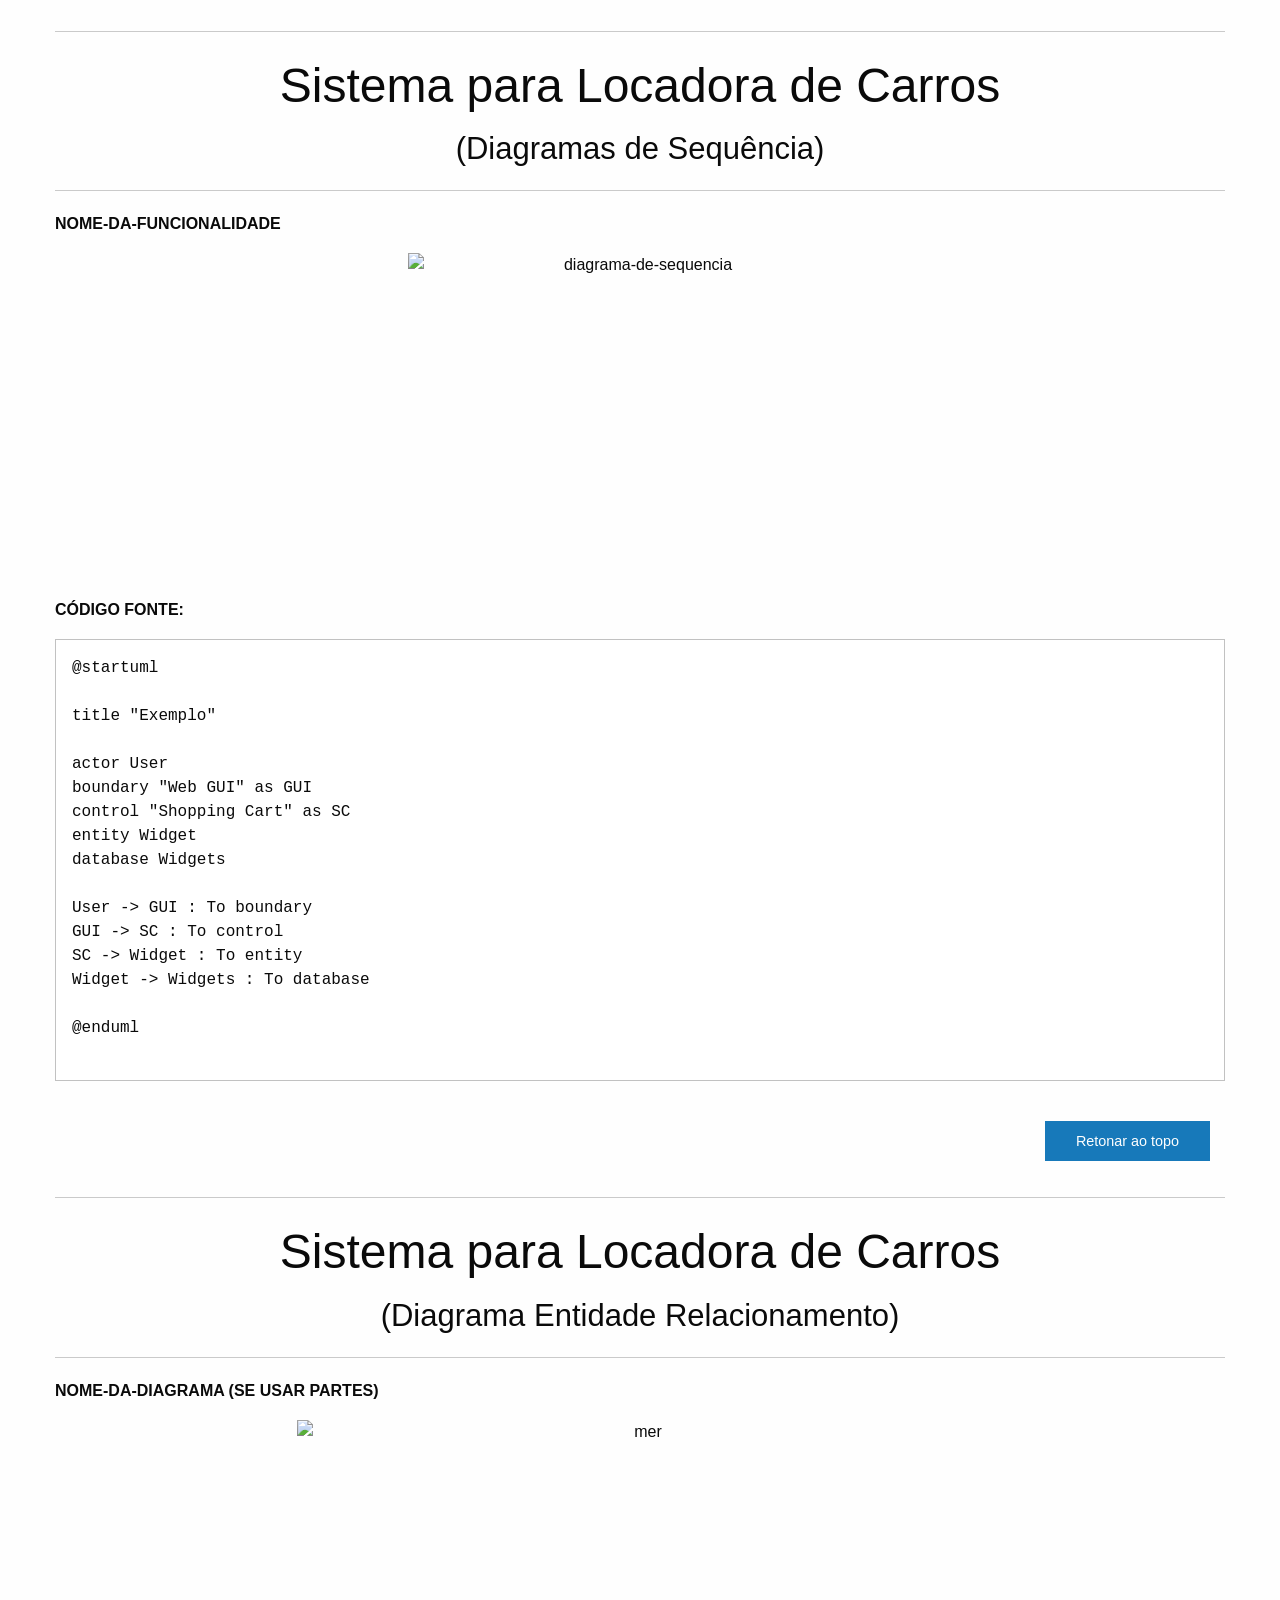
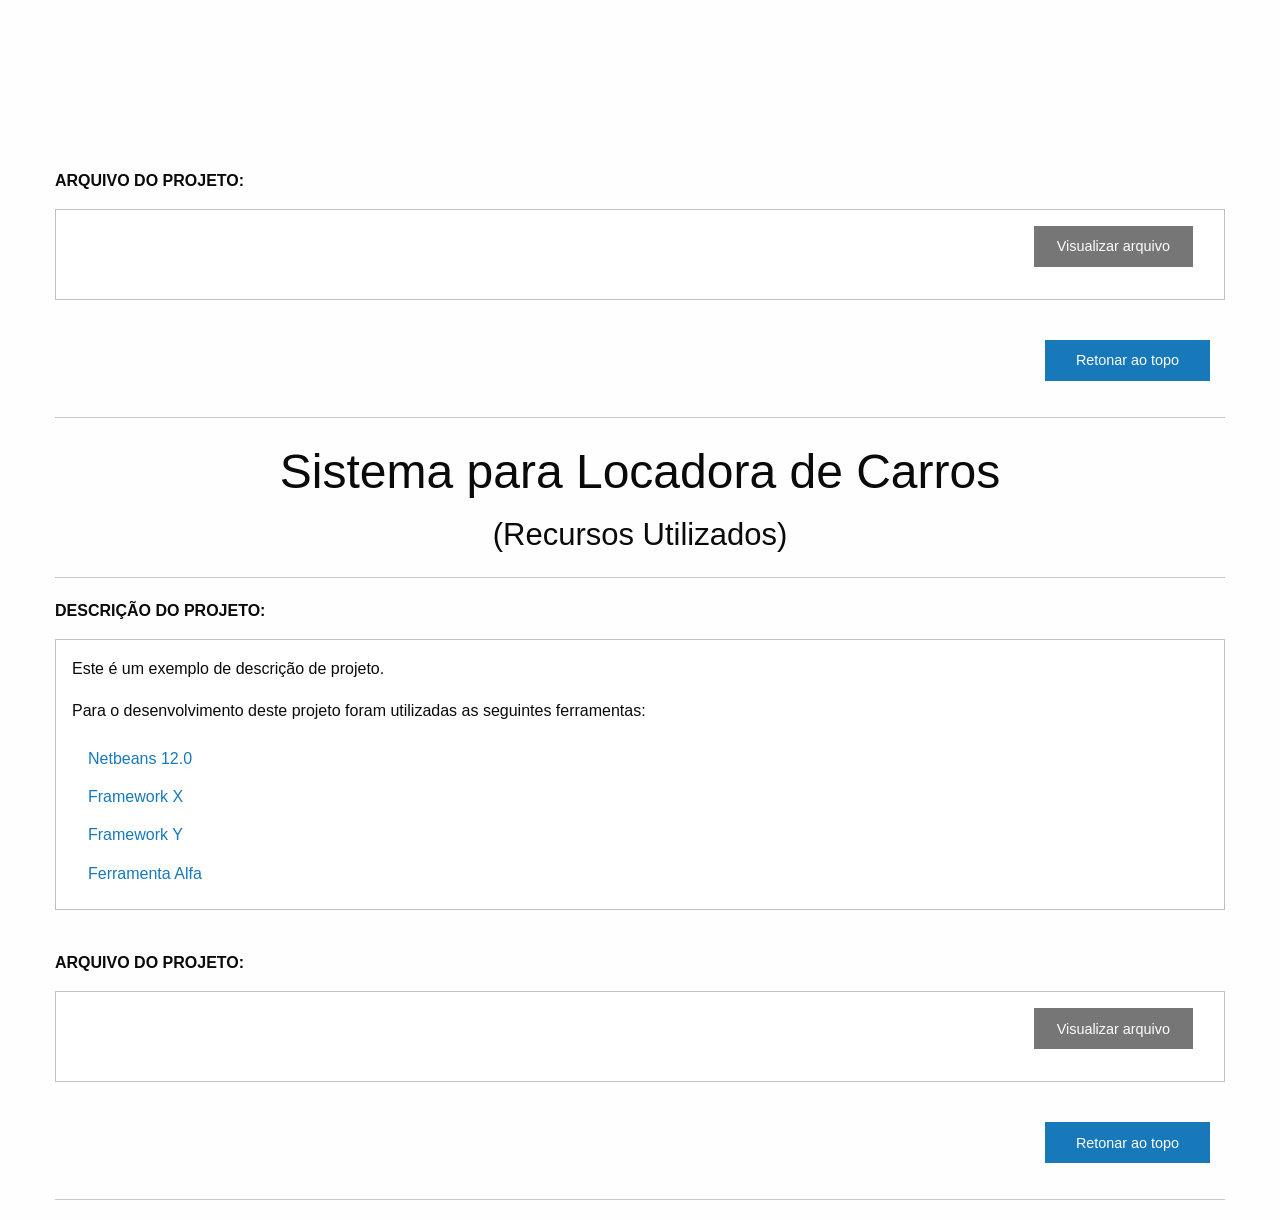
==== commit 87171897: "versao 12-08" ====
--- a/public_html/grupo-06/grupo-06.html
+++ b/public_html/grupo-06/grupo-06.html
@@ -105,7 +105,7 @@
                             <hr>                    
                         </div>
 
-                        <div class="cell small-12">
+                        <div class="cell small-15">
                             <div class="callout">
                                 <!-- INSERINDO OS CARDS DE PRODUTOS E SERVIÇOS -->
                                 <div class="grid-container">
@@ -115,9 +115,9 @@
                                                 <div class="card-divider align-center">
                                                     <h4 class="center">Tutorial 1</h4>
                                                 </div>
-                                                <img class="float-center" src="imagens/Flutter-Cover.png" width="300" alt="flutter">
+                                                <img class="float-center" src="imagens/mqtt-paho.png" width="200" alt="mqtt-paho">
                                                 <div class="card-section">
-                                                    <p class="center">Desenvolvendo testes unitários com o framework JUnit 5.</p>
+                                                    <p class="center">Transporte de mensagens com o protocolo MQTT usando a biblioteca Paho Java Client.</p>
                                                     <a href="tutoriais/tutorial1/tutorial1.html" class="hollow button expanded">Visualizar</a>
                                                 </div>
                                             </div>
@@ -128,10 +128,11 @@
                                                 <div class="card-divider align-center">
                                                     <h4>Tutorial 2</h4>
                                                 </div>
-                                                <img class="float-center" src="images/jdbc.png" width="300" alt="jdbc">
+                                                <img class="float-center" src="imagens/Log4j.jpeg" width="300" alt="log4j">
+                                                <img class="float-center" src="imagens/SpringBoot.jpeg" width="100" alt="SpringBoot">
                                                 <div class="card-section">
-                                                    <p class="center">Desenvolvendo aplicações Java com a API JDBC.</p>
-                                                    <a href="tutoriais/tutorial2/tutorial2.html" class="hollow button expanded">Visualizar</a>
+                                                    <p class="center">Sistema de Logging com Log4j2 e Spring Boot.</p>
+                                                    <a href="tutoriais/tutorial2/TutorialLogging.html" class="hollow button expanded">Visualizar</a>
                                                 </div>
                                             </div>
                                         </div>
@@ -141,7 +142,7 @@
                                                 <div class="card-divider align-center">
                                                     <h4>Tutorial 3</h4>
                                                 </div>
-                                                <img class="float-center" src="imagens/Flutter-Cover.png" width="300" alt="spring">
+                                                <img class="float-center" src="imagens/flutter-dart.png" width="300" alt="flutter-dart">
                                                 <div class="card-section">
                                                     <p class="center">Desenvolvendo aplicação mobile multiplataforma com Flutter/Dart</p>
                                                     <a href="tutoriais/tutorial3/tutorial3.html" class="hollow button expanded">Visualizar</a>
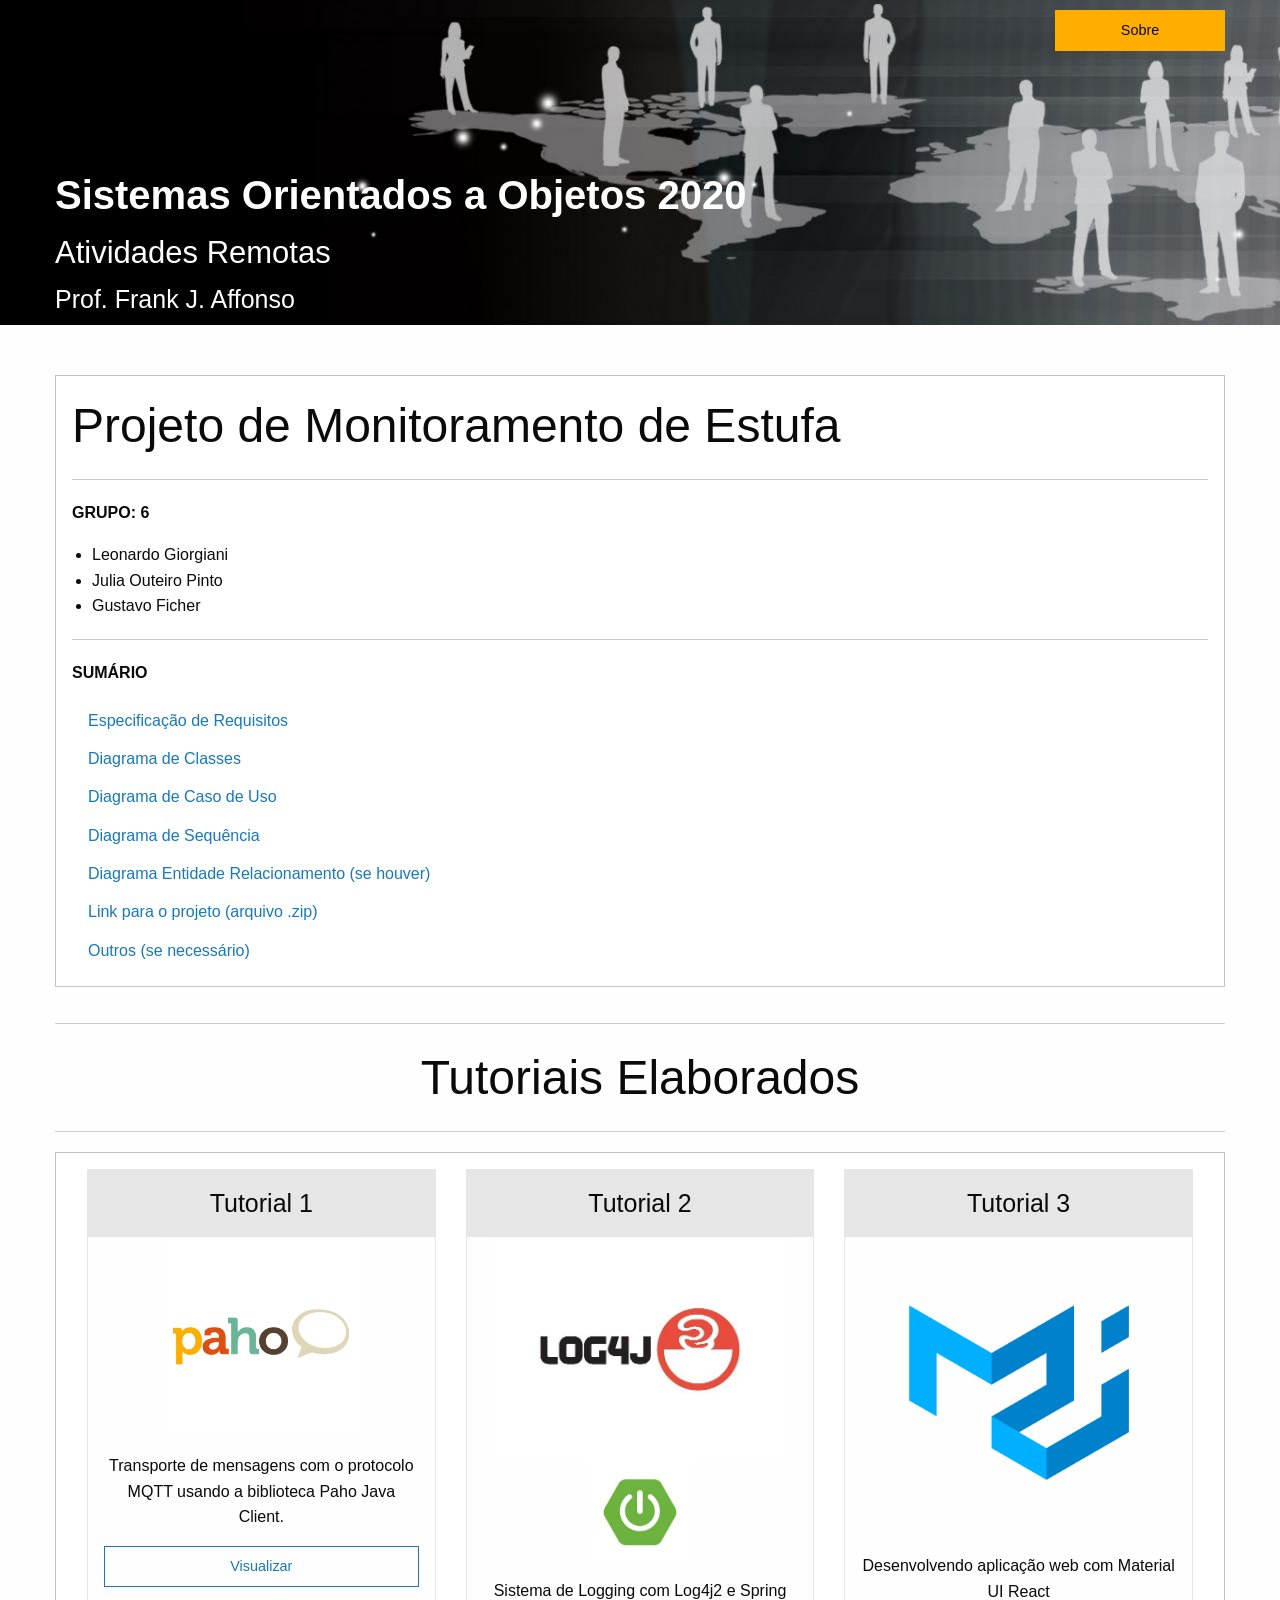
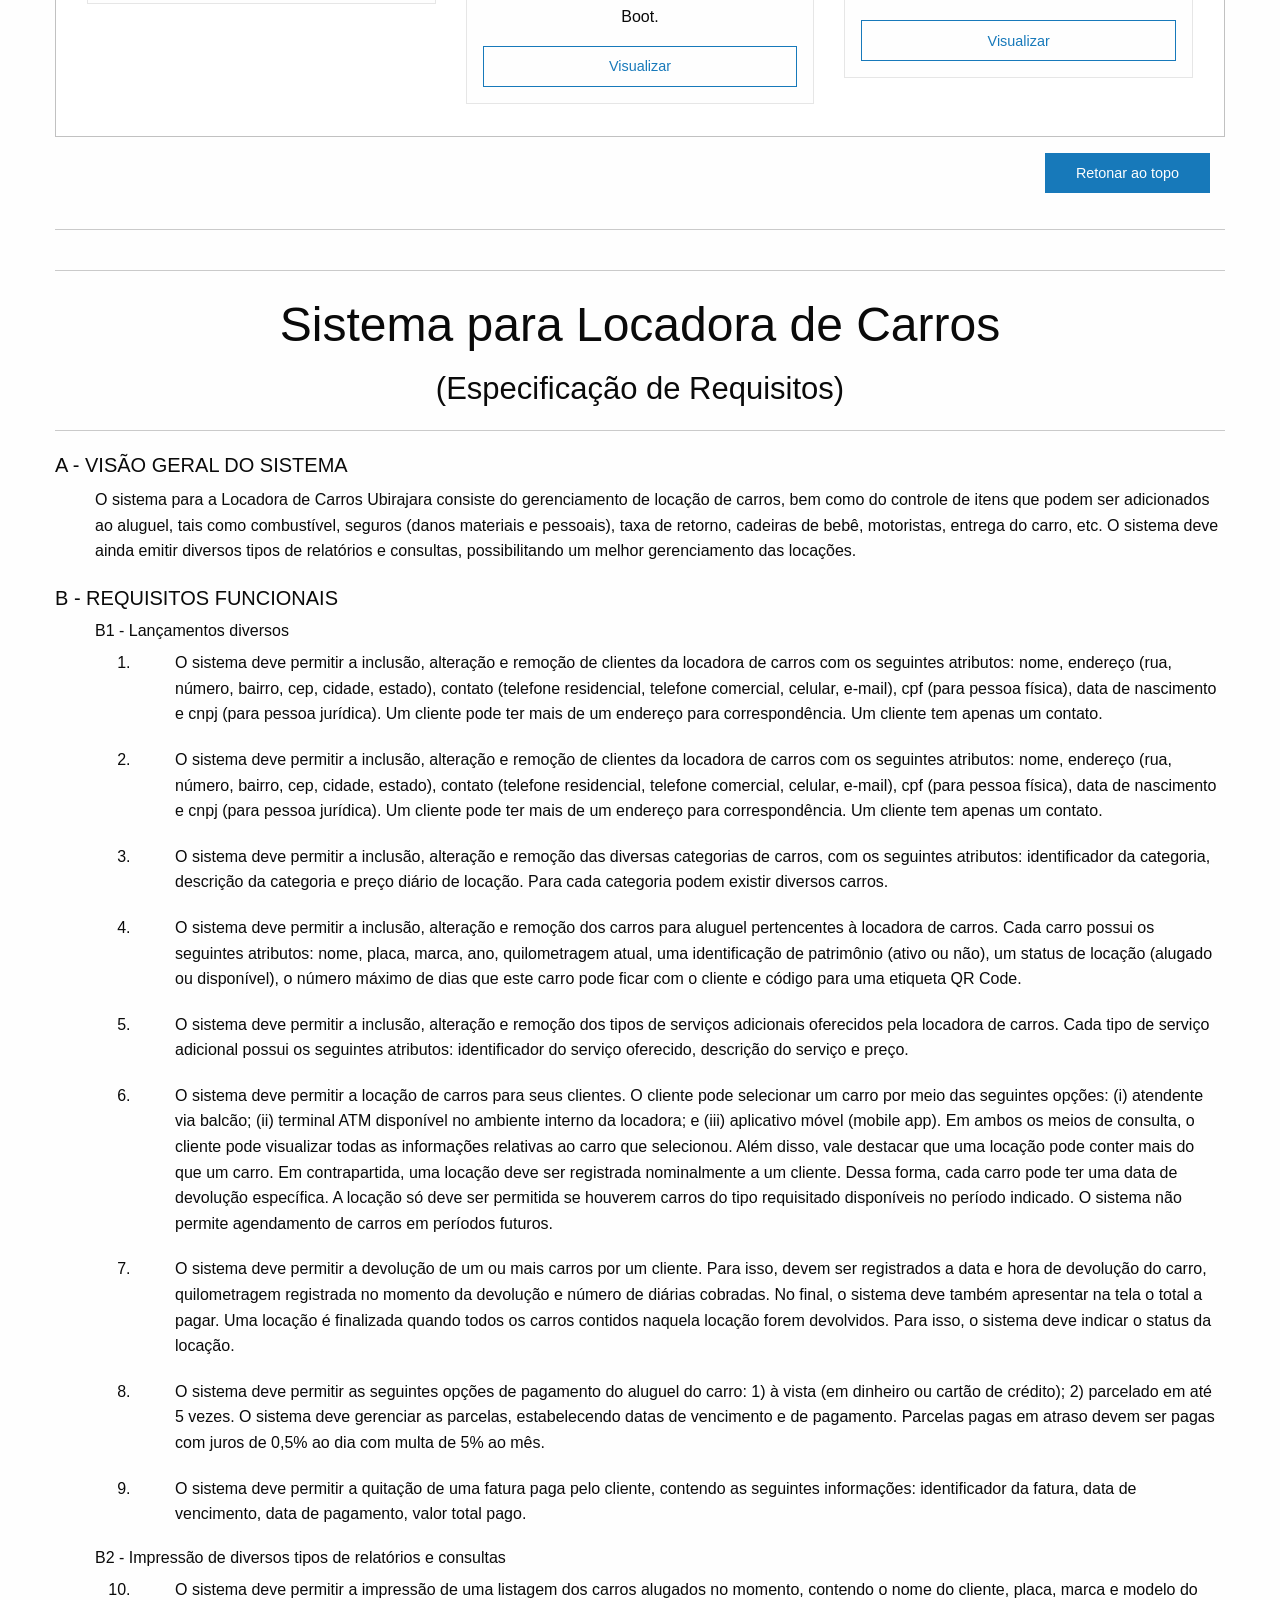
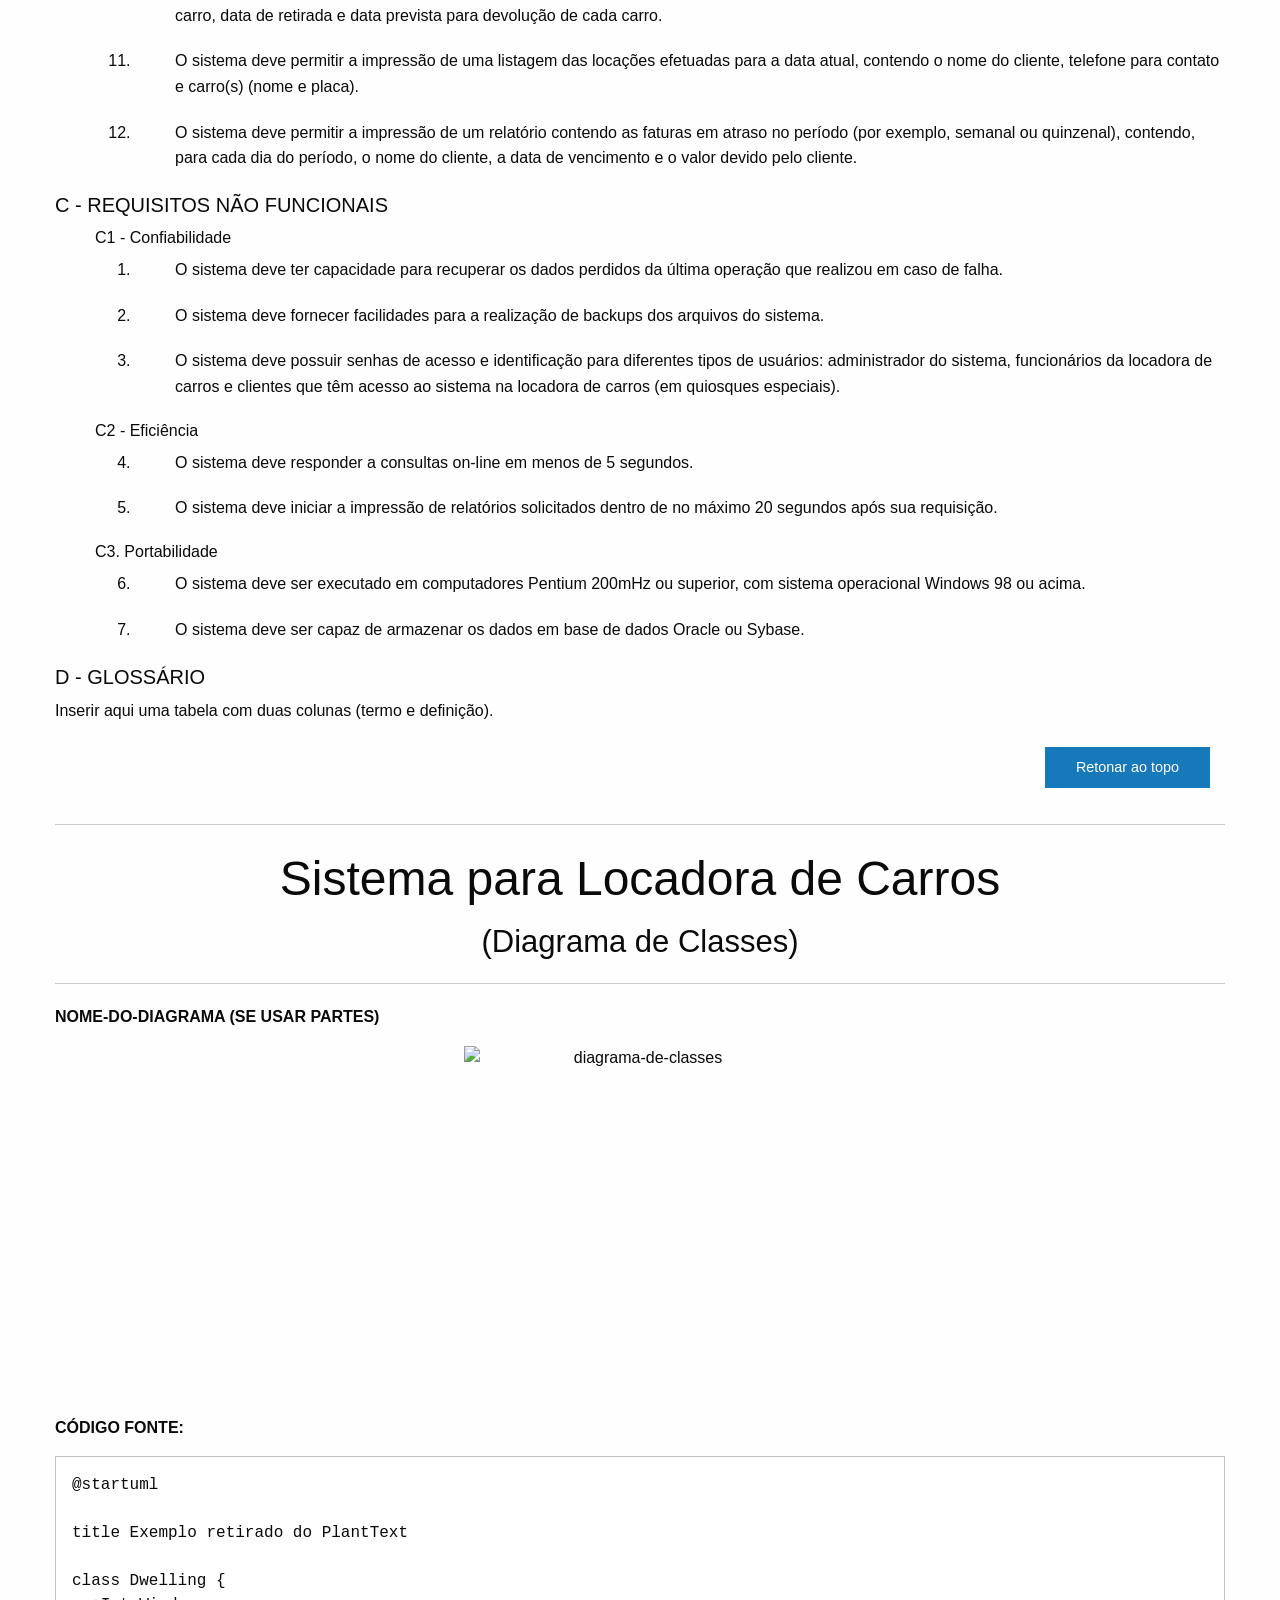
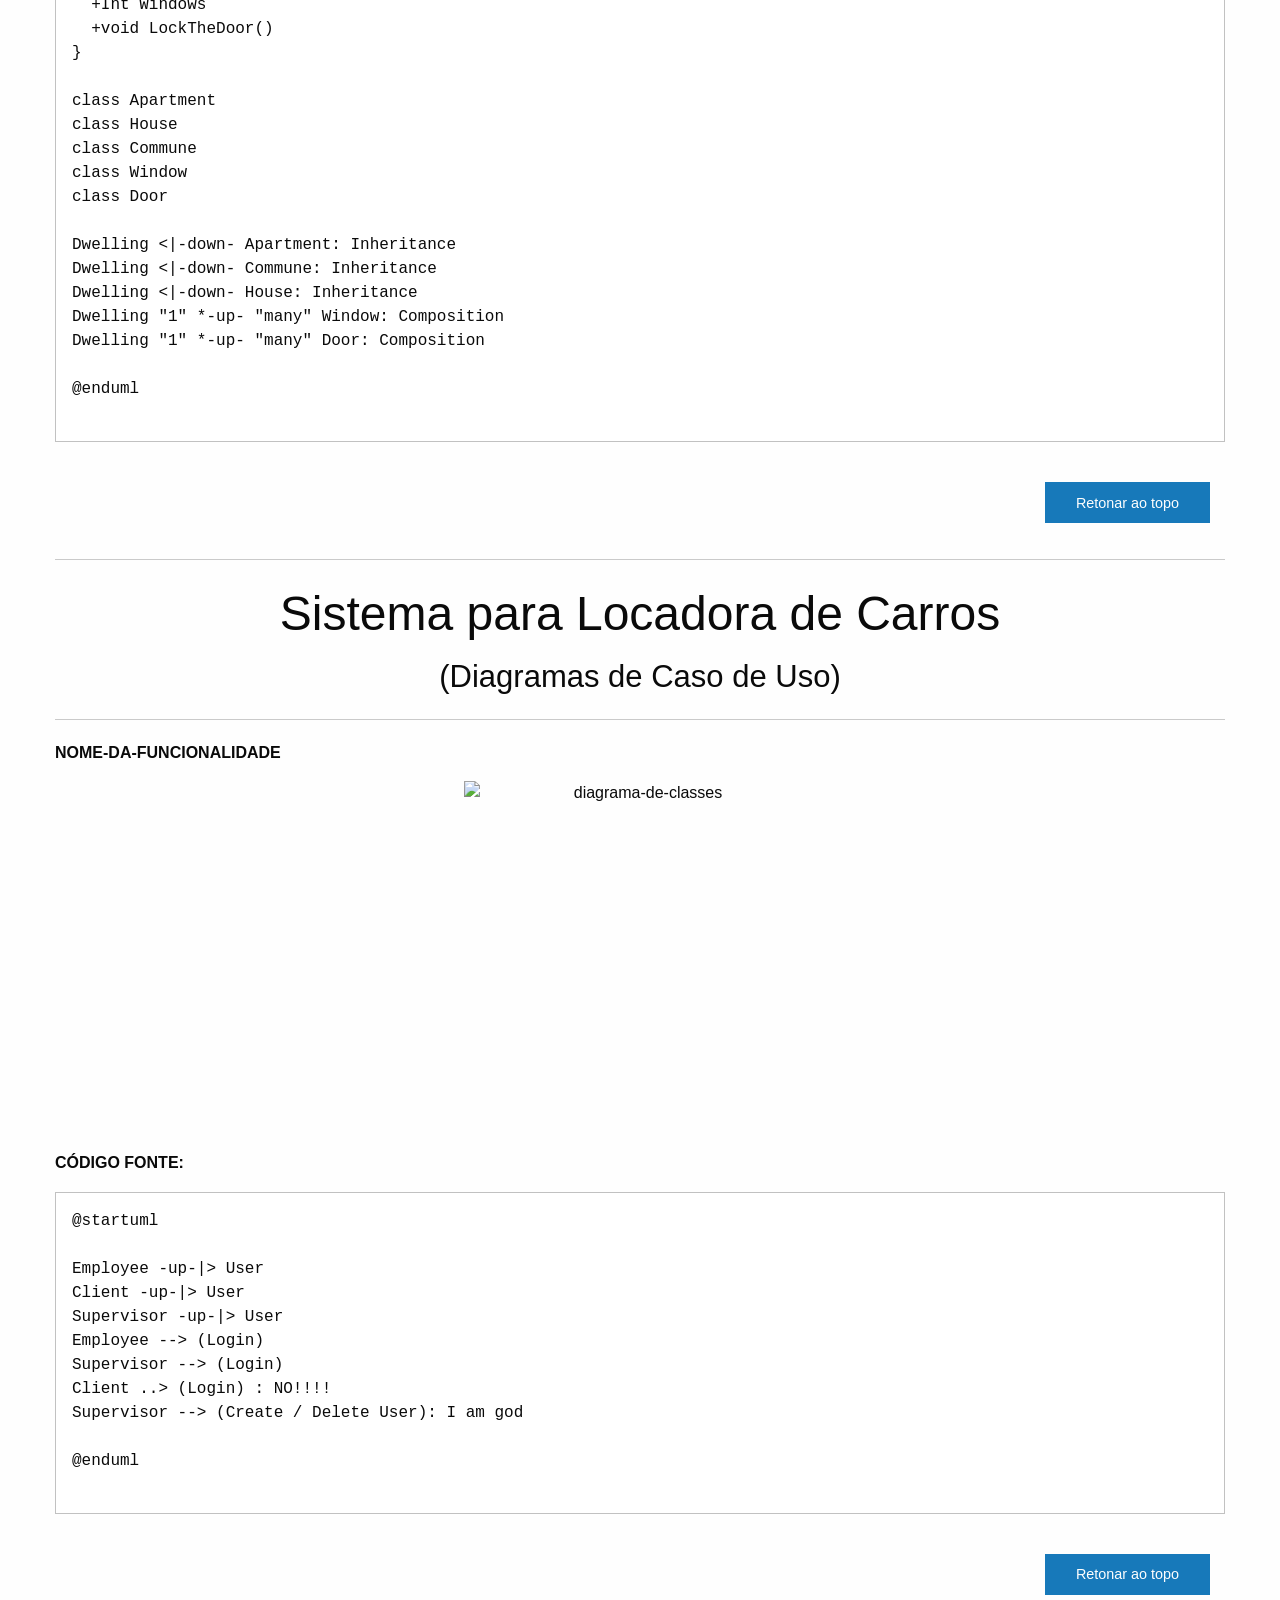
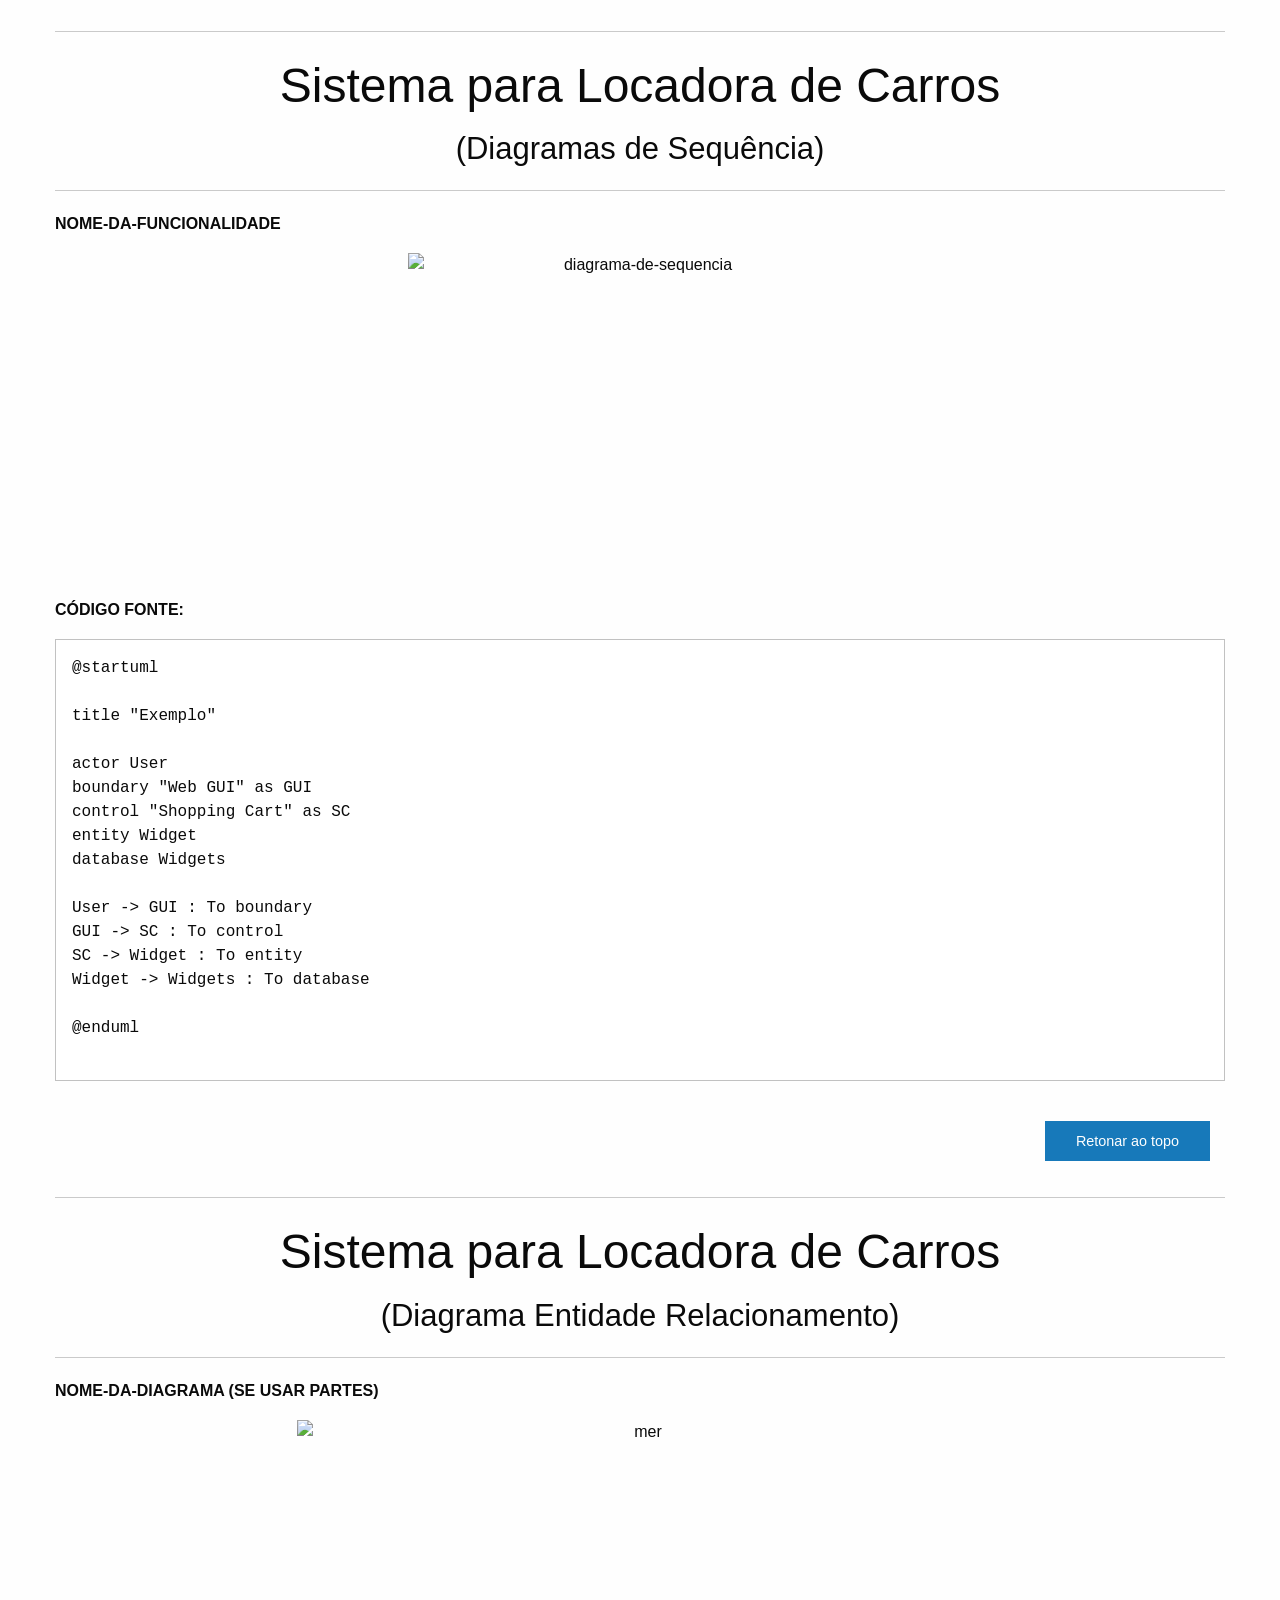
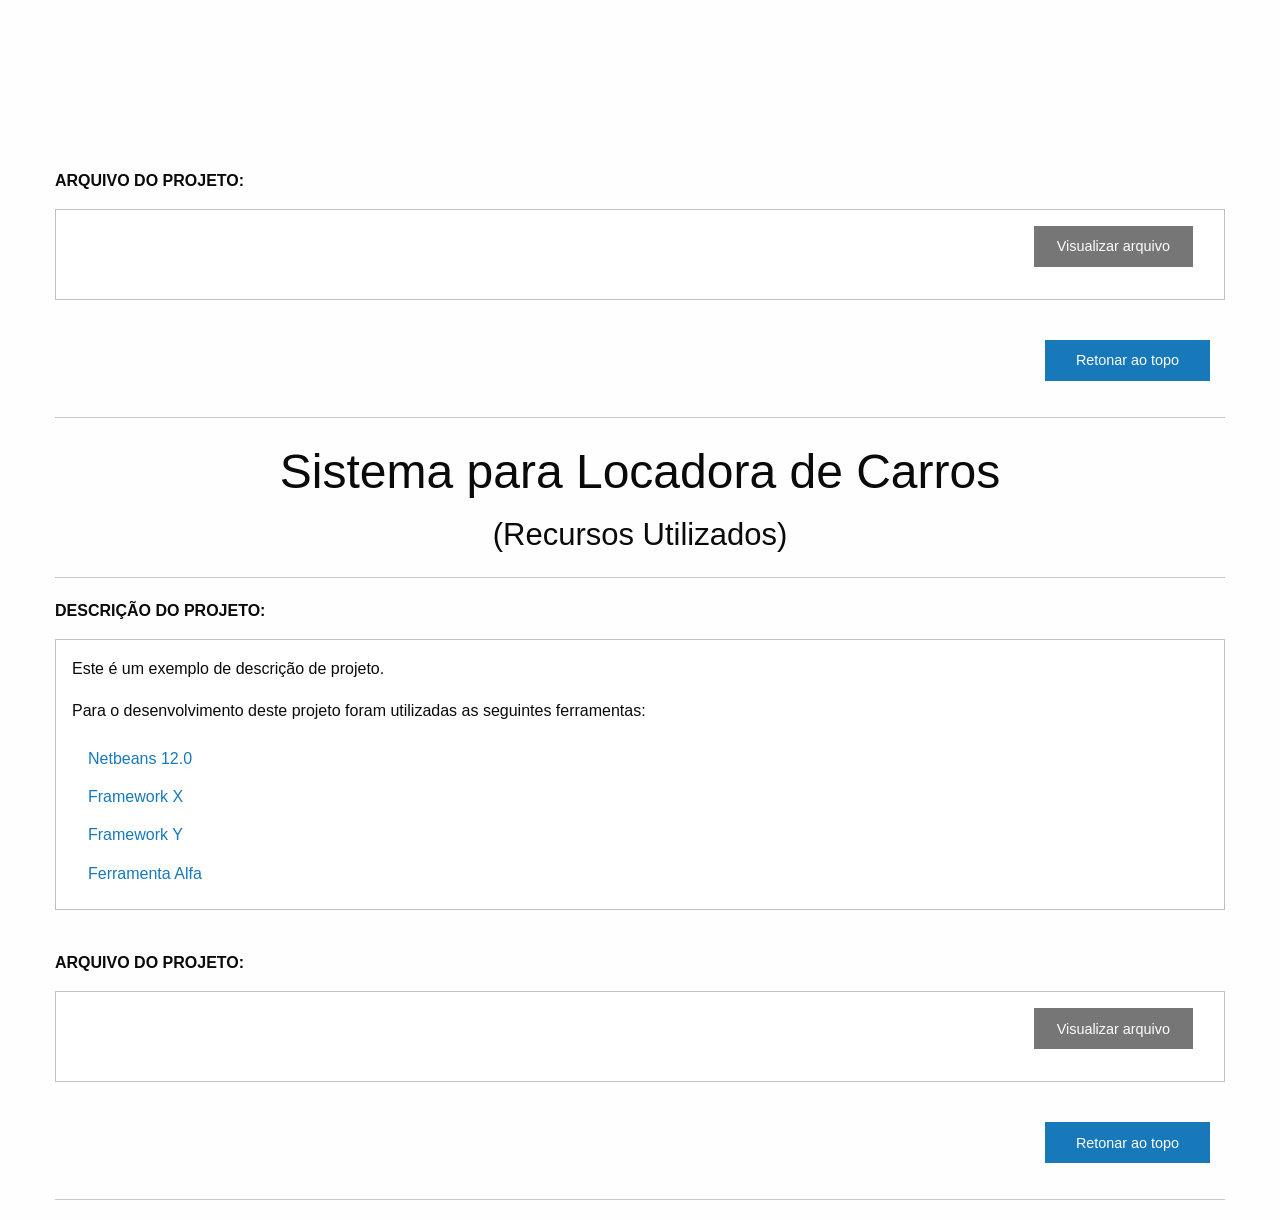
==== commit e3b7b286: "." ====
--- a/public_html/grupo-06/grupo-06.html
+++ b/public_html/grupo-06/grupo-06.html
@@ -142,9 +142,9 @@
                                                 <div class="card-divider align-center">
                                                     <h4>Tutorial 3</h4>
                                                 </div>
-                                                <img class="float-center" src="imagens/flutter-dart.png" width="300" alt="flutter-dart">
+                                                <img class="float-center" src="imagens/material-ui-react.png" width="300" alt="material-ui-react">
                                                 <div class="card-section">
-                                                    <p class="center">Desenvolvendo aplicação mobile multiplataforma com Flutter/Dart</p>
+                                                    <p class="center">Desenvolvendo aplicação web com Material UI React</p>
                                                     <a href="tutoriais/tutorial3/tutorial3.html" class="hollow button expanded">Visualizar</a>
                                                 </div>
                                             </div>
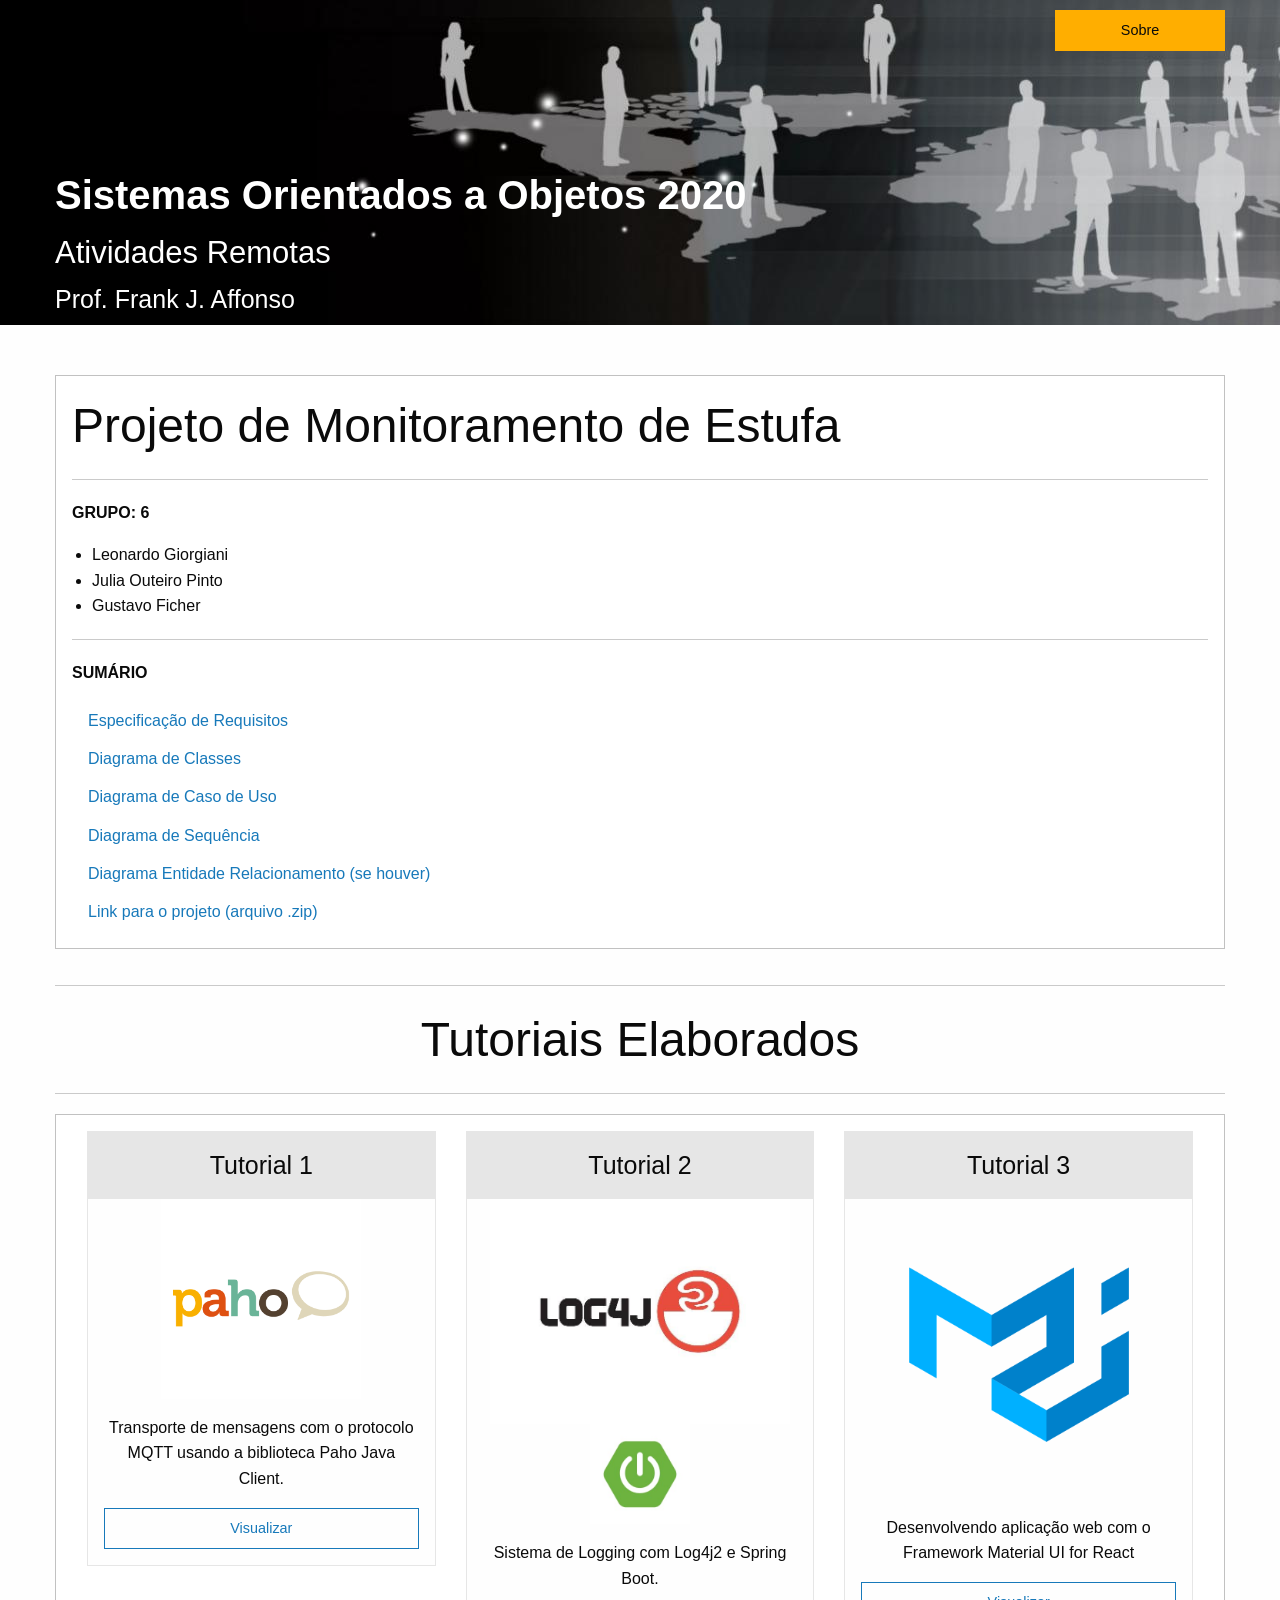
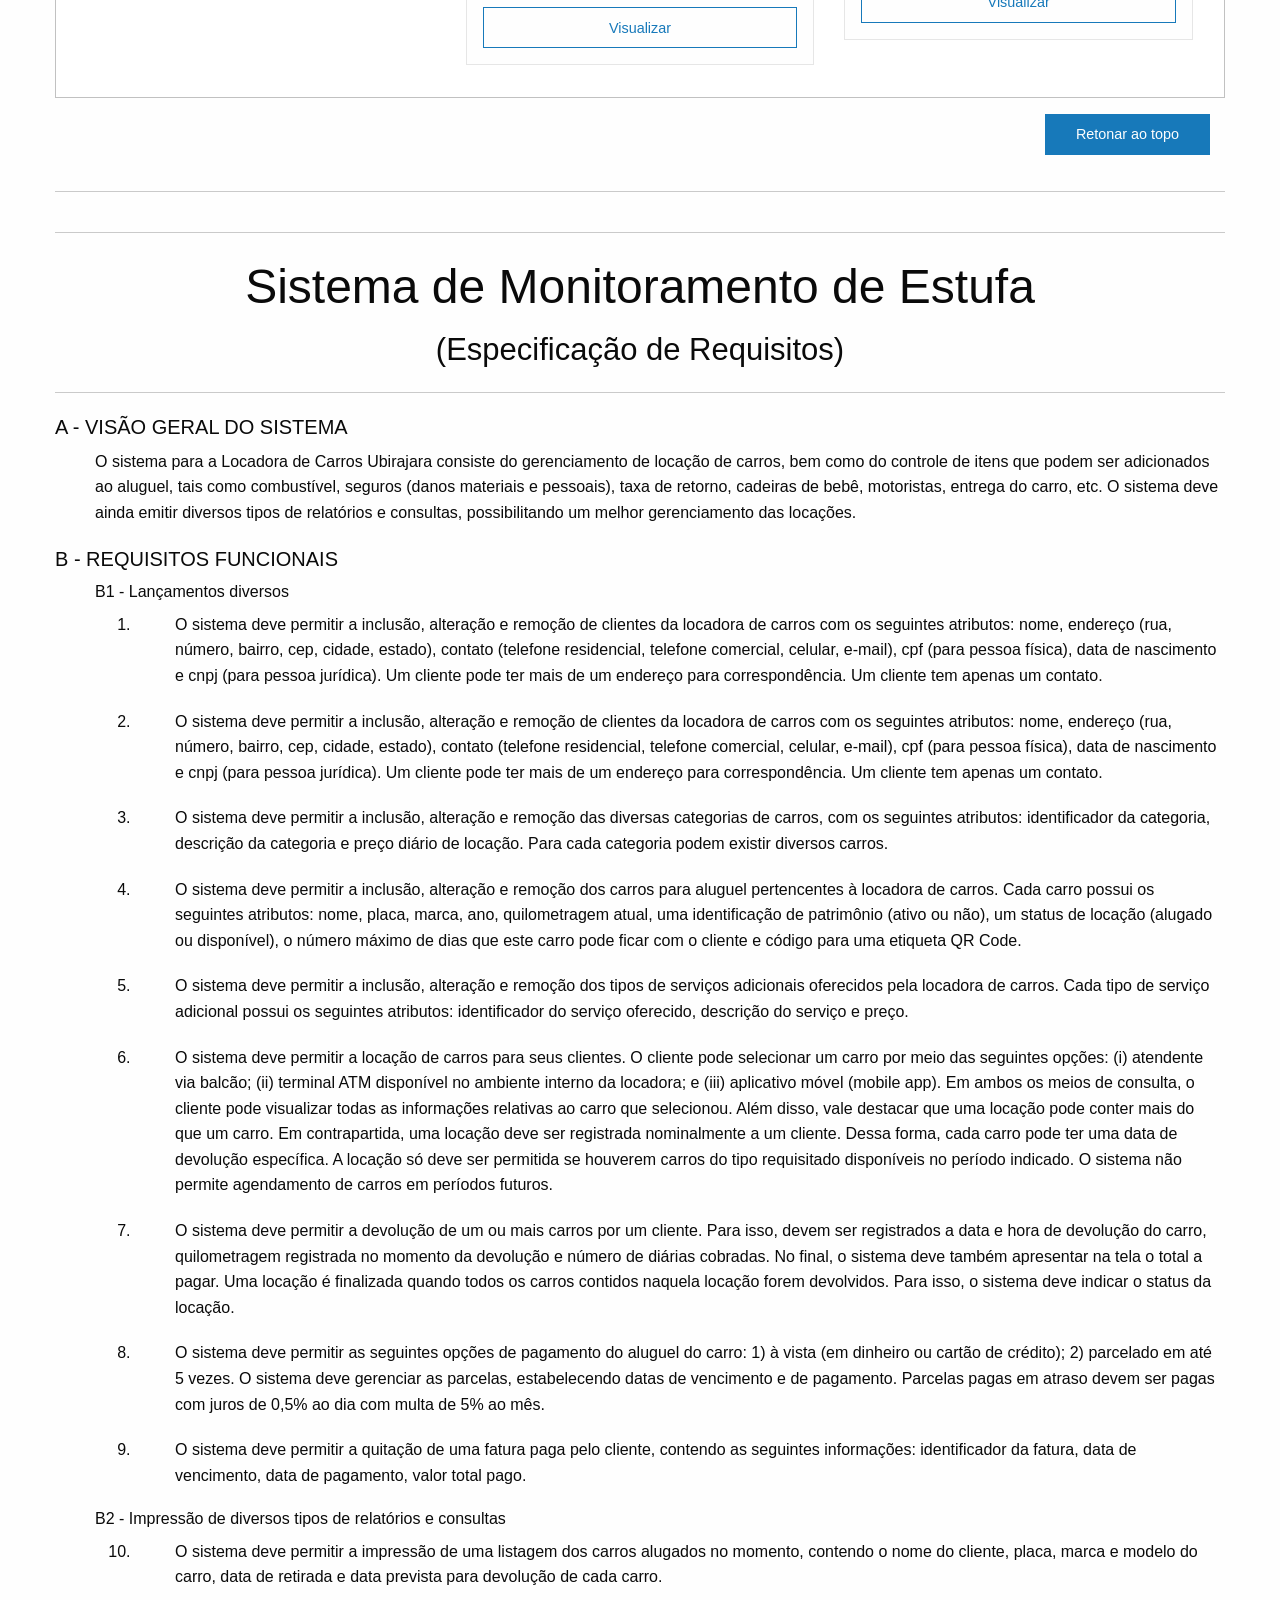
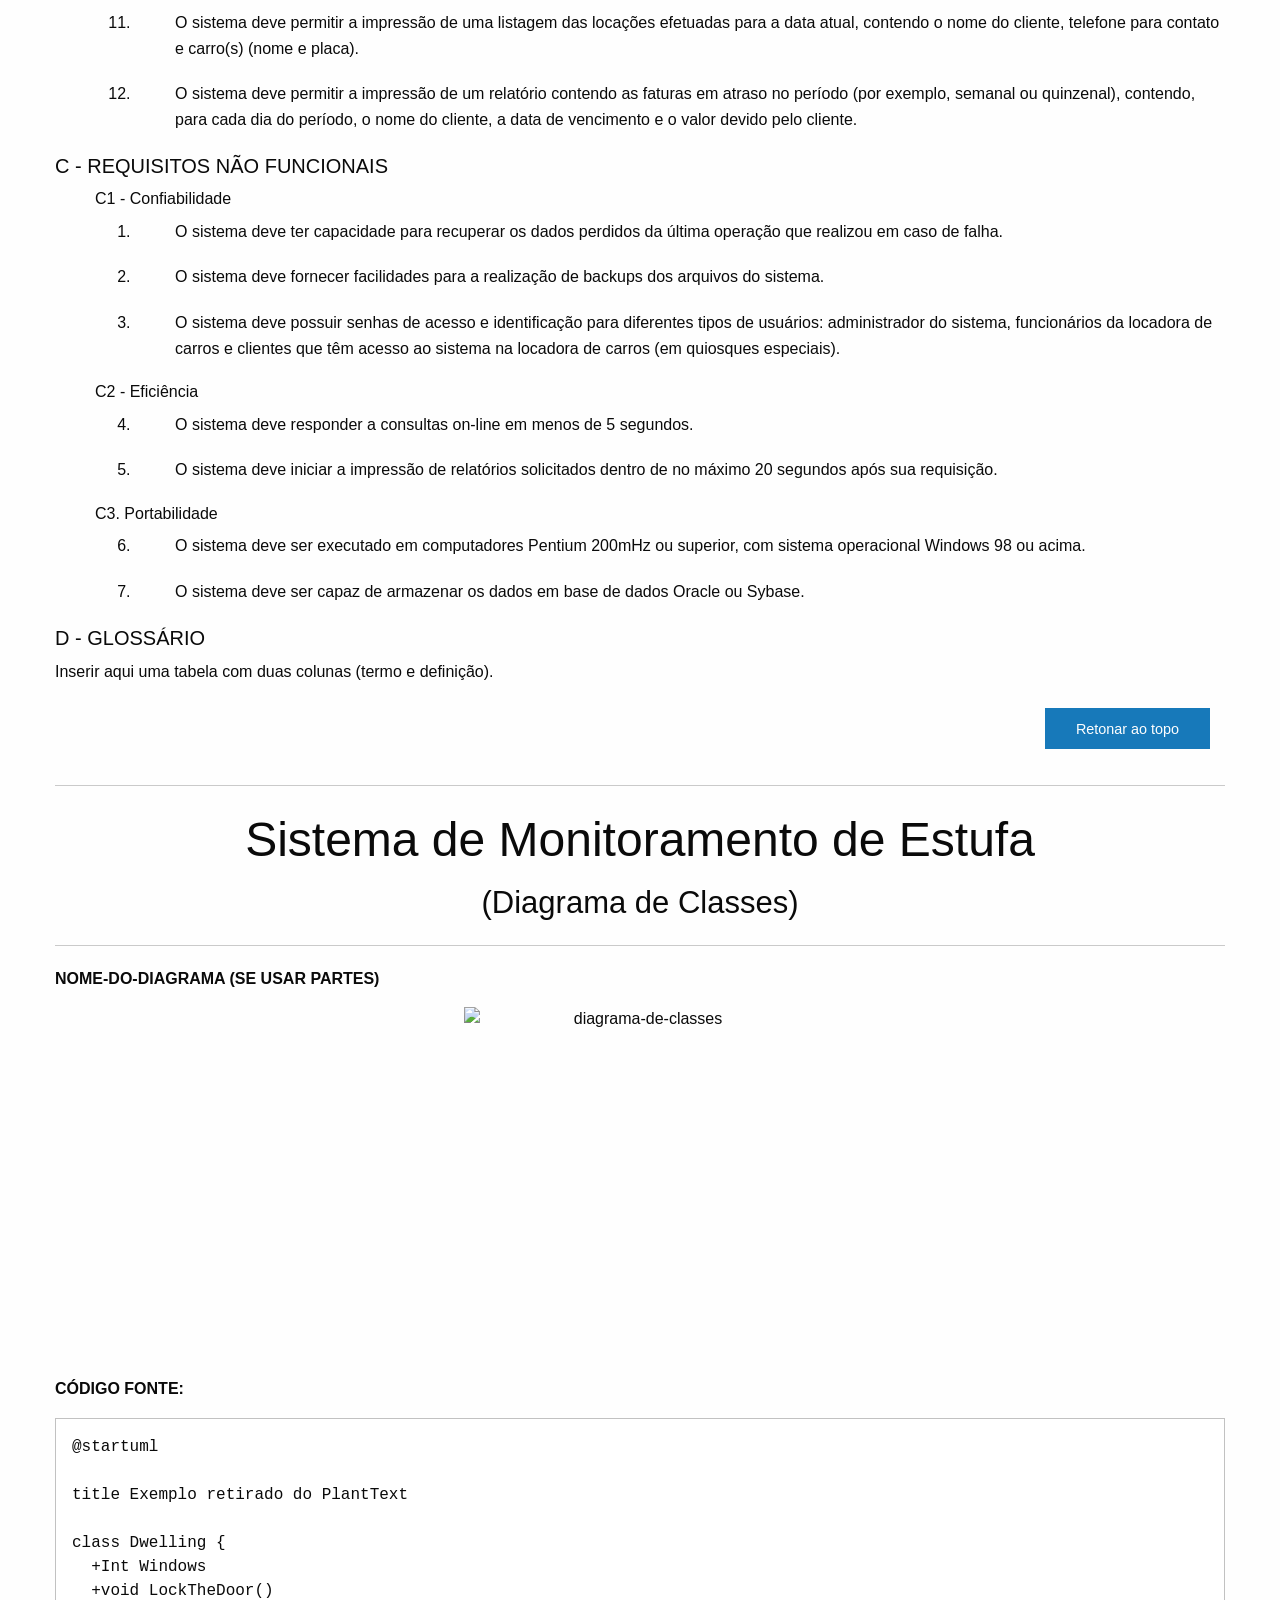
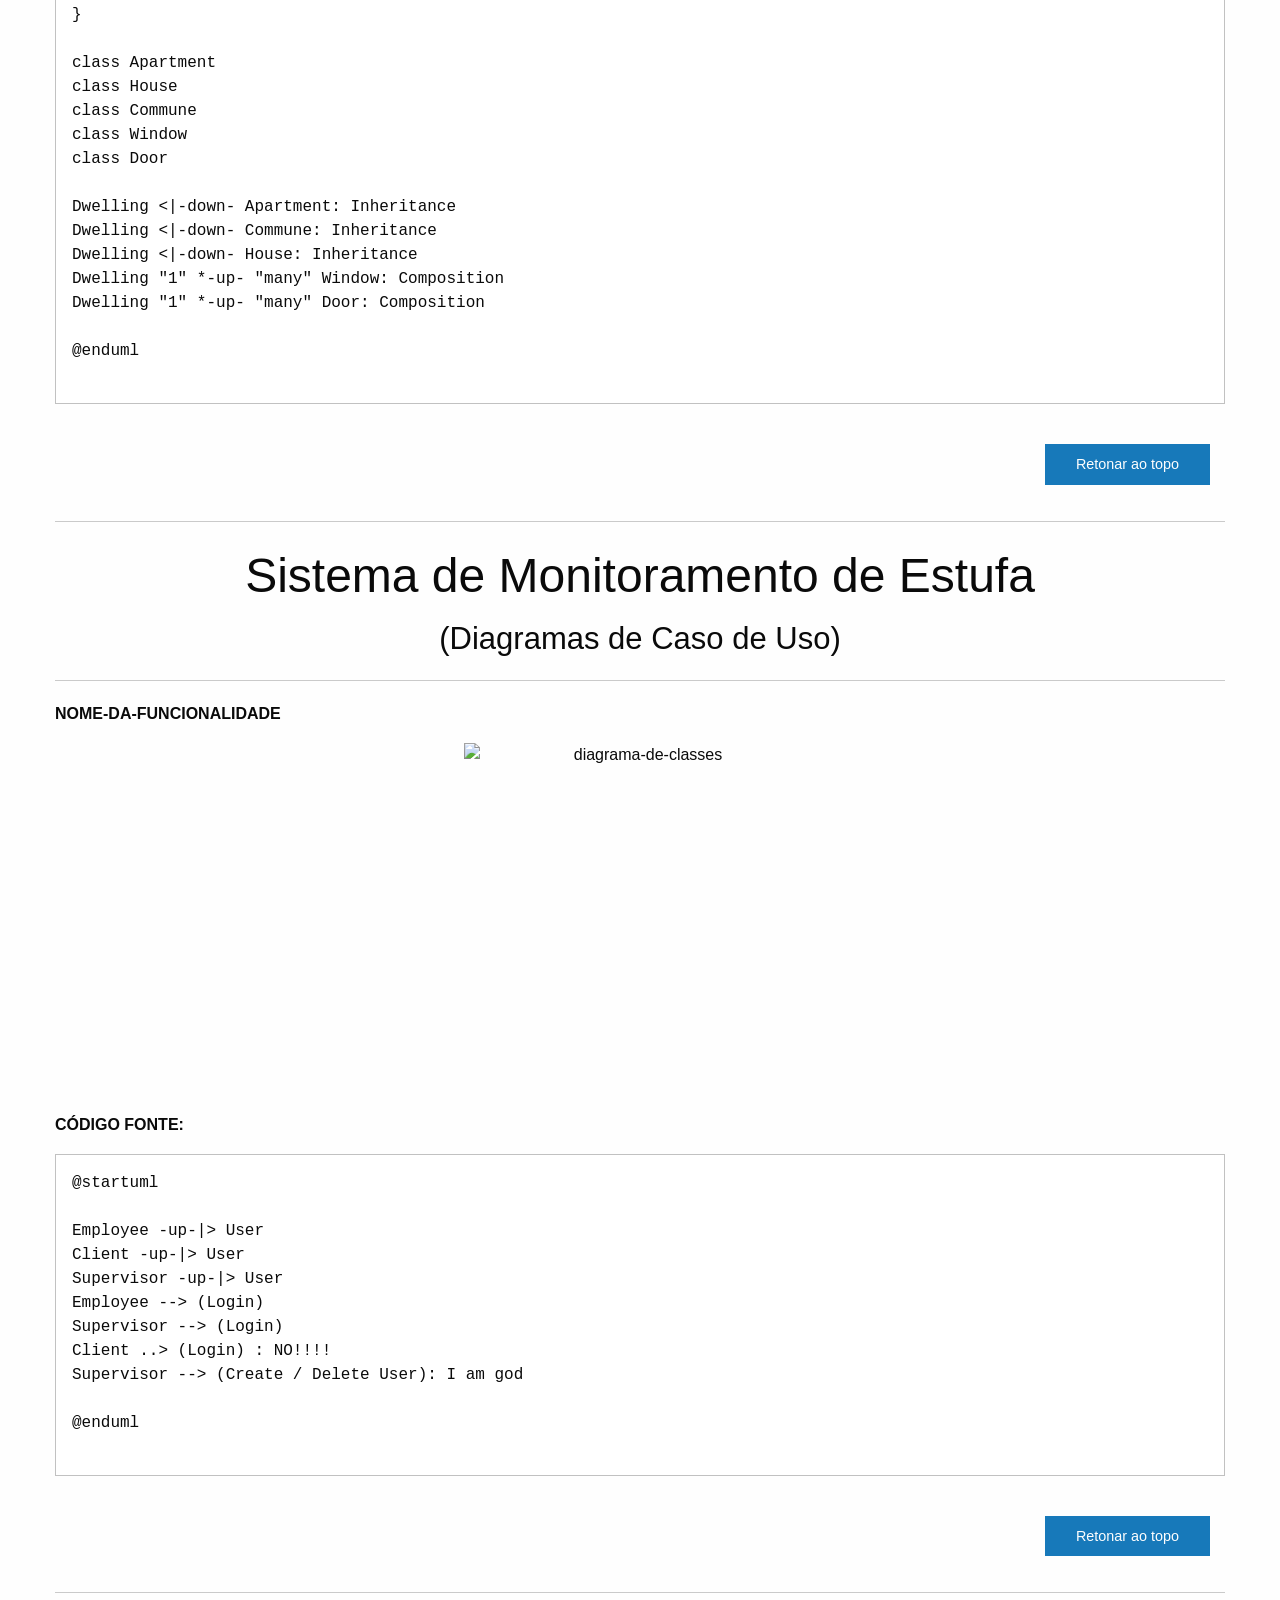
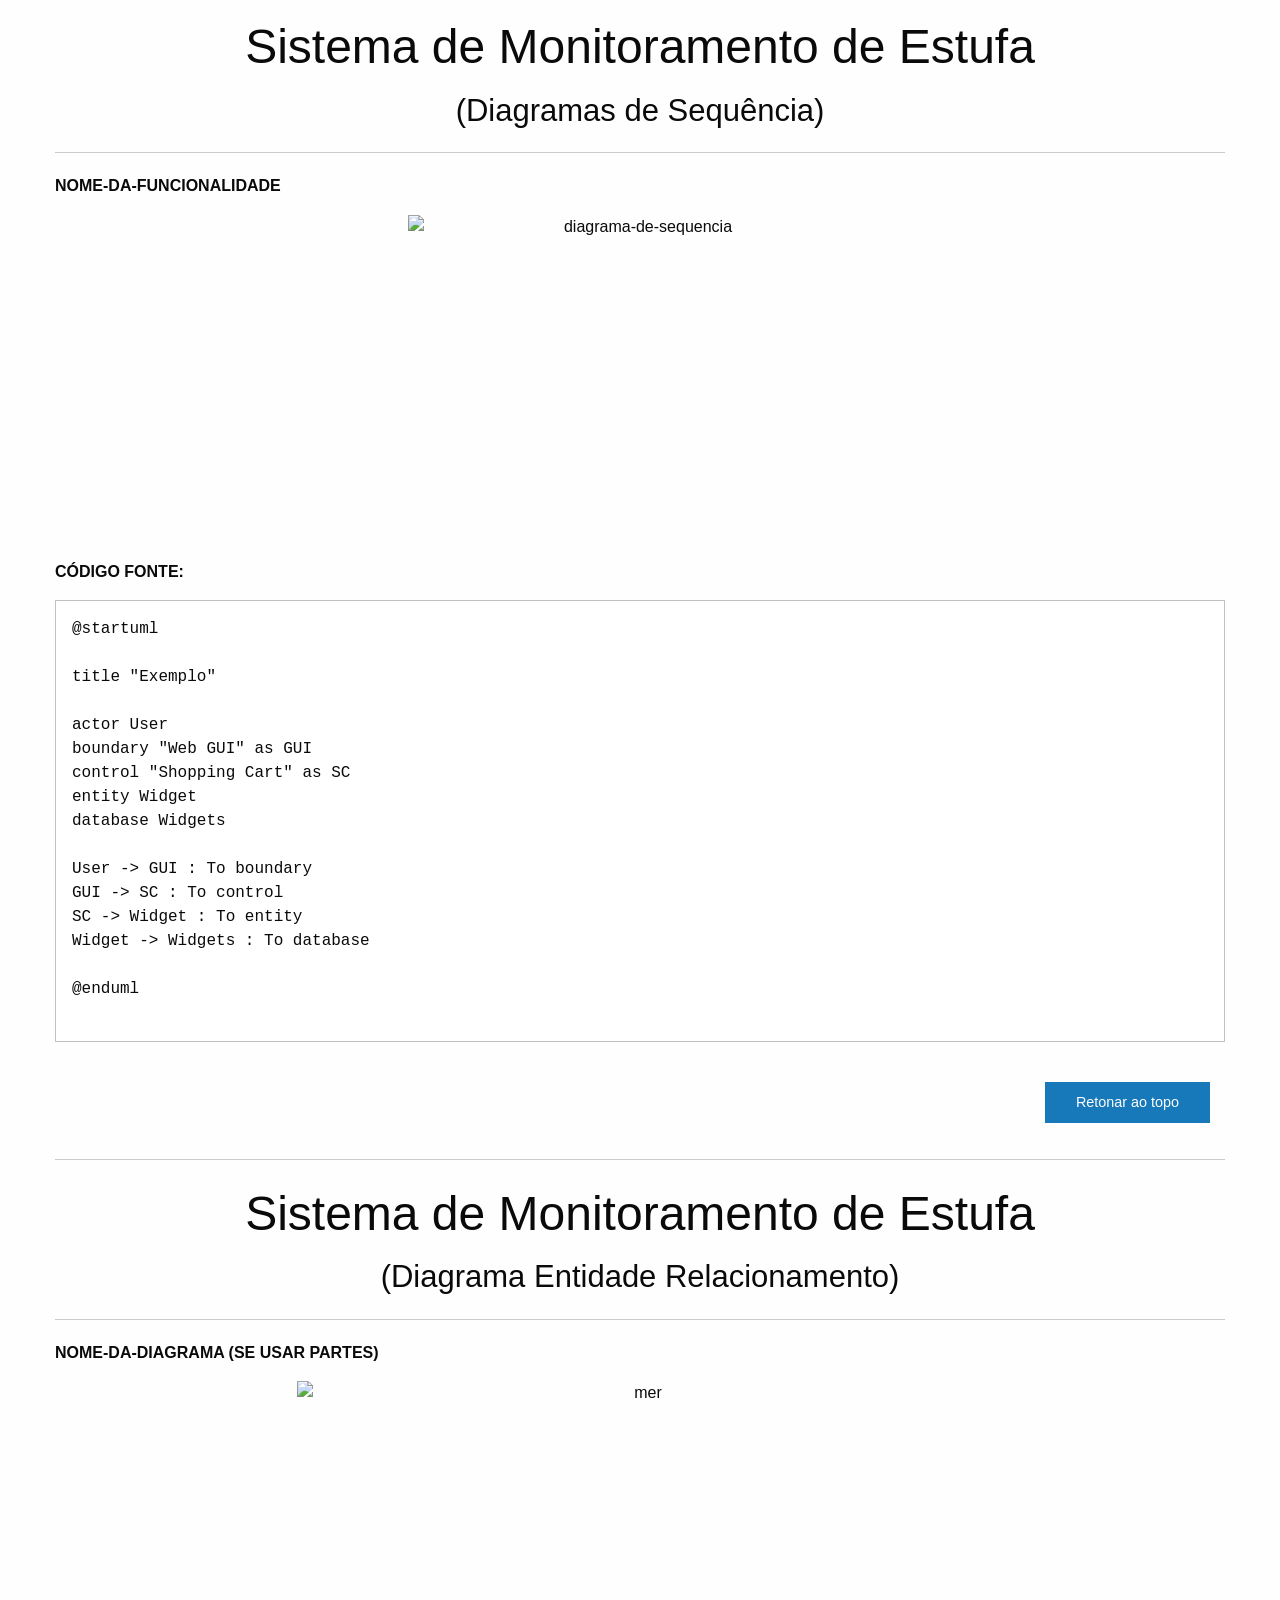
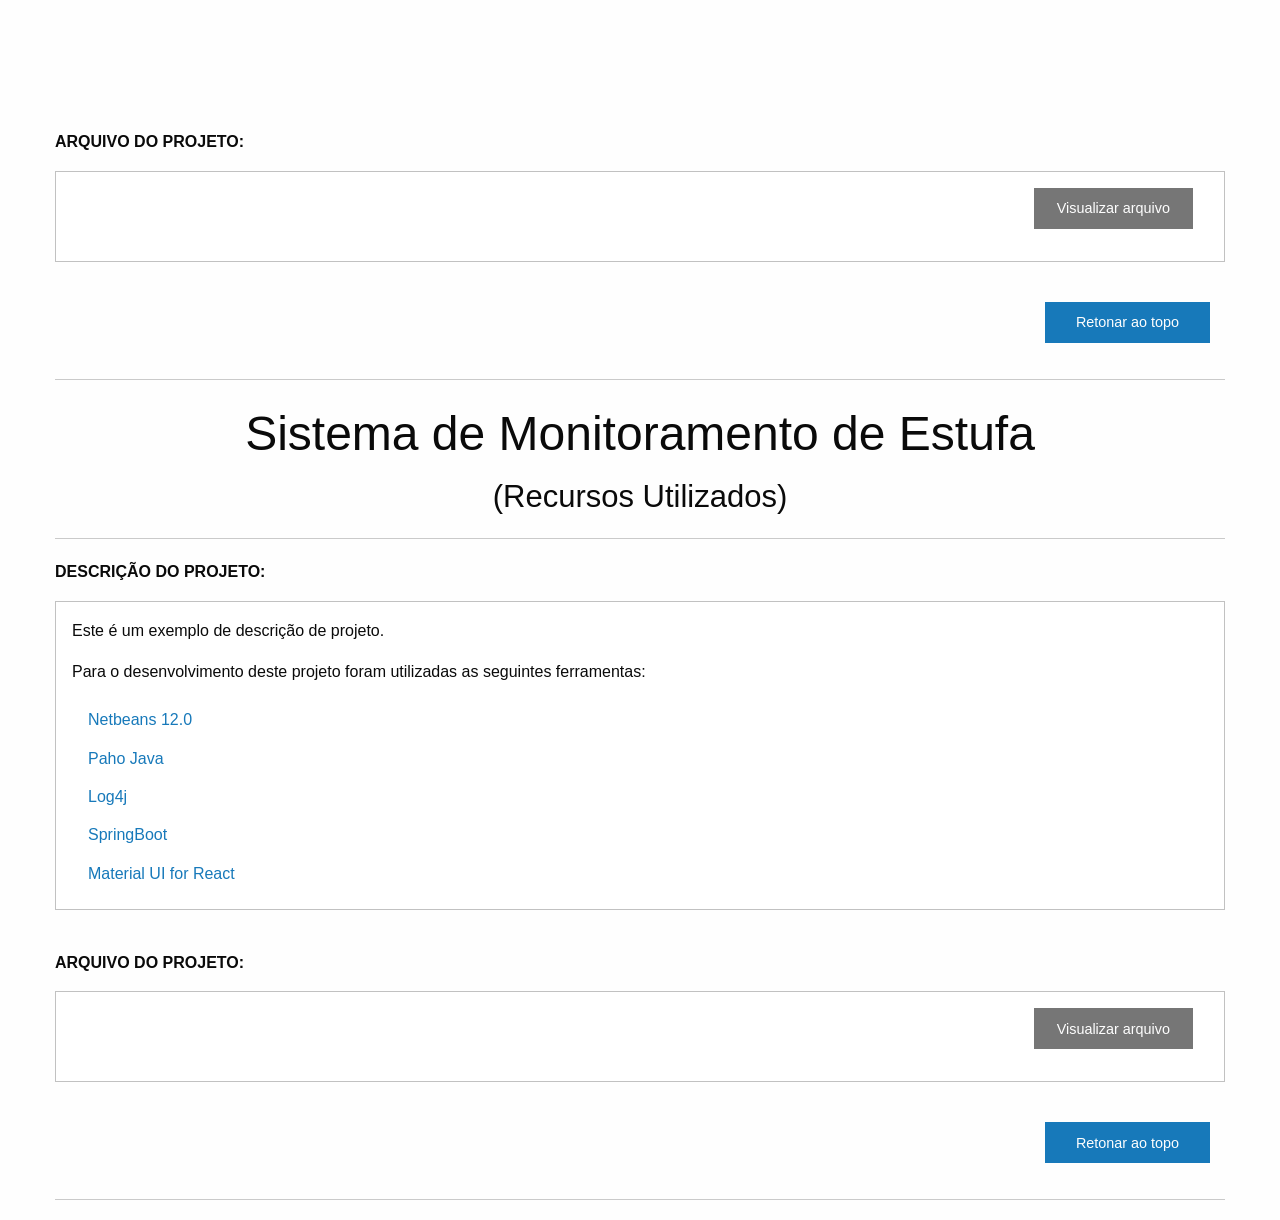
==== commit 02d1587d: "versao entregue dos tutoriais" ====
--- a/public_html/grupo-06/grupo-06.html
+++ b/public_html/grupo-06/grupo-06.html
@@ -84,7 +84,7 @@
                                     <li><a href="#id4">Diagrama de Sequência</a></li>
                                     <li><a href="#id5">Diagrama Entidade Relacionamento (se houver)</a></li>
                                     <li><a href="#id6">Link para o projeto (arquivo .zip)</a></li>
-                                    <li><a href="#id7">Outros (se necessário)</a></li>
+                                    
                                 </ul>
                             </div>
                         </div>
@@ -144,7 +144,7 @@
                                                 </div>
                                                 <img class="float-center" src="imagens/material-ui-react.png" width="300" alt="material-ui-react">
                                                 <div class="card-section">
-                                                    <p class="center">Desenvolvendo aplicação web com Material UI React</p>
+                                                    <p class="center">Desenvolvendo aplicação web com o Framework Material UI for React</p>
                                                     <a href="tutoriais/tutorial3/tutorial3.html" class="hollow button expanded">Visualizar</a>
                                                 </div>
                                             </div>
@@ -175,7 +175,7 @@
                         </div>
                         <div id="id1">
                             <div class="cell small-12">                            
-                                <h1 class="center"> Sistema para Locadora de Carros</h1>                            
+                                <h1 class="center"> Sistema de Monitoramento de Estufa</h1>                            
                                 <h3 class="center">(Especificação de Requisitos)</h3>
                             </div>
                         </div>
@@ -330,7 +330,7 @@
                     <div class="cell small-12">
                         <div id="id2">
                             <div class="cell small-12">
-                                <h1 class="center"> Sistema para Locadora de Carros</h1>
+                                <h1 class="center"> Sistema de Monitoramento de Estufa</h1>
                                 <h3 class="center">(Diagrama de Classes)</h3>
                             </div>
                         </div>
@@ -393,7 +393,7 @@
                     <div class="cell small-12">  
                         <div id="id3">
                             <div class="cell small-12">
-                                <h1 class="center"> Sistema para Locadora de Carros</h1>
+                                <h1 class="center"> Sistema de Monitoramento de Estufa</h1>
                                 <h3 class="center">(Diagramas de Caso de Uso)</h3>
                             </div>
                         </div>
@@ -446,7 +446,7 @@
                     <div class="cell small-12">  
                         <div id="id4">
                             <div class="cell small-12">
-                                <h1 class="center"> Sistema para Locadora de Carros</h1>
+                                <h1 class="center"> Sistema de Monitoramento de Estufa</h1>
                                 <h3 class="center">(Diagramas de Sequência)</h3>
                             </div>
                         </div>
@@ -503,7 +503,7 @@
                     <div class="cell small-12">  
                         <div id="id5">
                             <div class="cell small-12">
-                                <h1 class="center"> Sistema para Locadora de Carros</h1>
+                                <h1 class="center"> Sistema de Monitoramento de Estufa</h1>
                                 <h3 class="center">(Diagrama Entidade Relacionamento)</h3>
                             </div>
                         </div>
@@ -552,7 +552,7 @@
                     <div class="cell small-12">  
                         <div id="id6">
                             <div class="cell small-12">
-                                <h1 class="center"> Sistema para Locadora de Carros</h1>
+                                <h1 class="center"> Sistema de Monitoramento de Estufa</h1>
                                 <h3 class="center">(Recursos Utilizados)</h3>
                             </div>
                         </div>
@@ -569,9 +569,10 @@
 
                                     <ul class="vertical menu">
                                         <li><a href="https://netbeans.org/">Netbeans 12.0</a></li>
-                                        <li><a href="#">Framework X</a></li>
-                                        <li><a href="#">Framework Y</a></li>
-                                        <li><a href="#">Ferramenta Alfa</a></li>
+                                        <li><a href="https://www.eclipse.org/paho/clients/java/">Paho Java</a></li>
+                                        <li><a href="https://logging.apache.org/log4j/2.x/">Log4j</a></li>
+                                        <li><a href="https://spring.io/projects/spring-boot">SpringBoot</a></li>
+                                        <li><a href="https://material-ui.com/pt/">Material UI for React</a></li>
                                     </ul>
                                 </div>
                             </div>
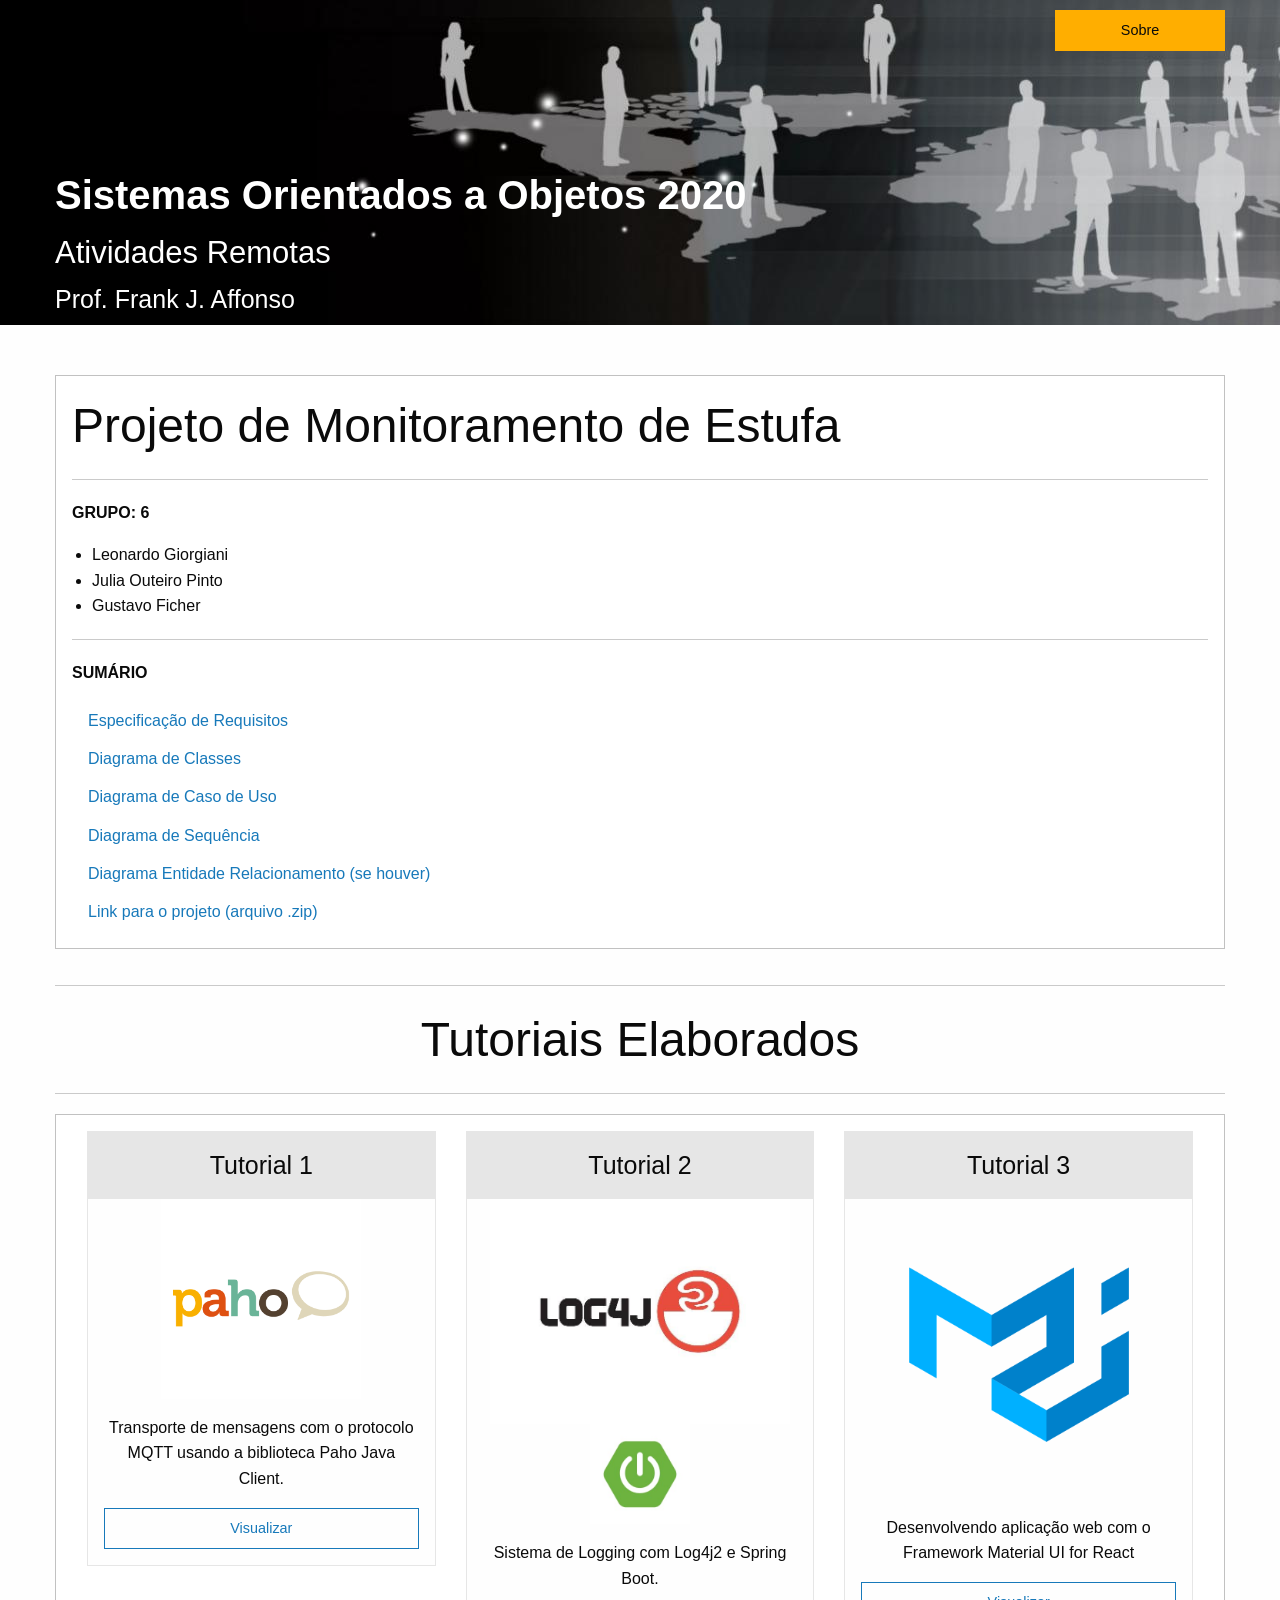
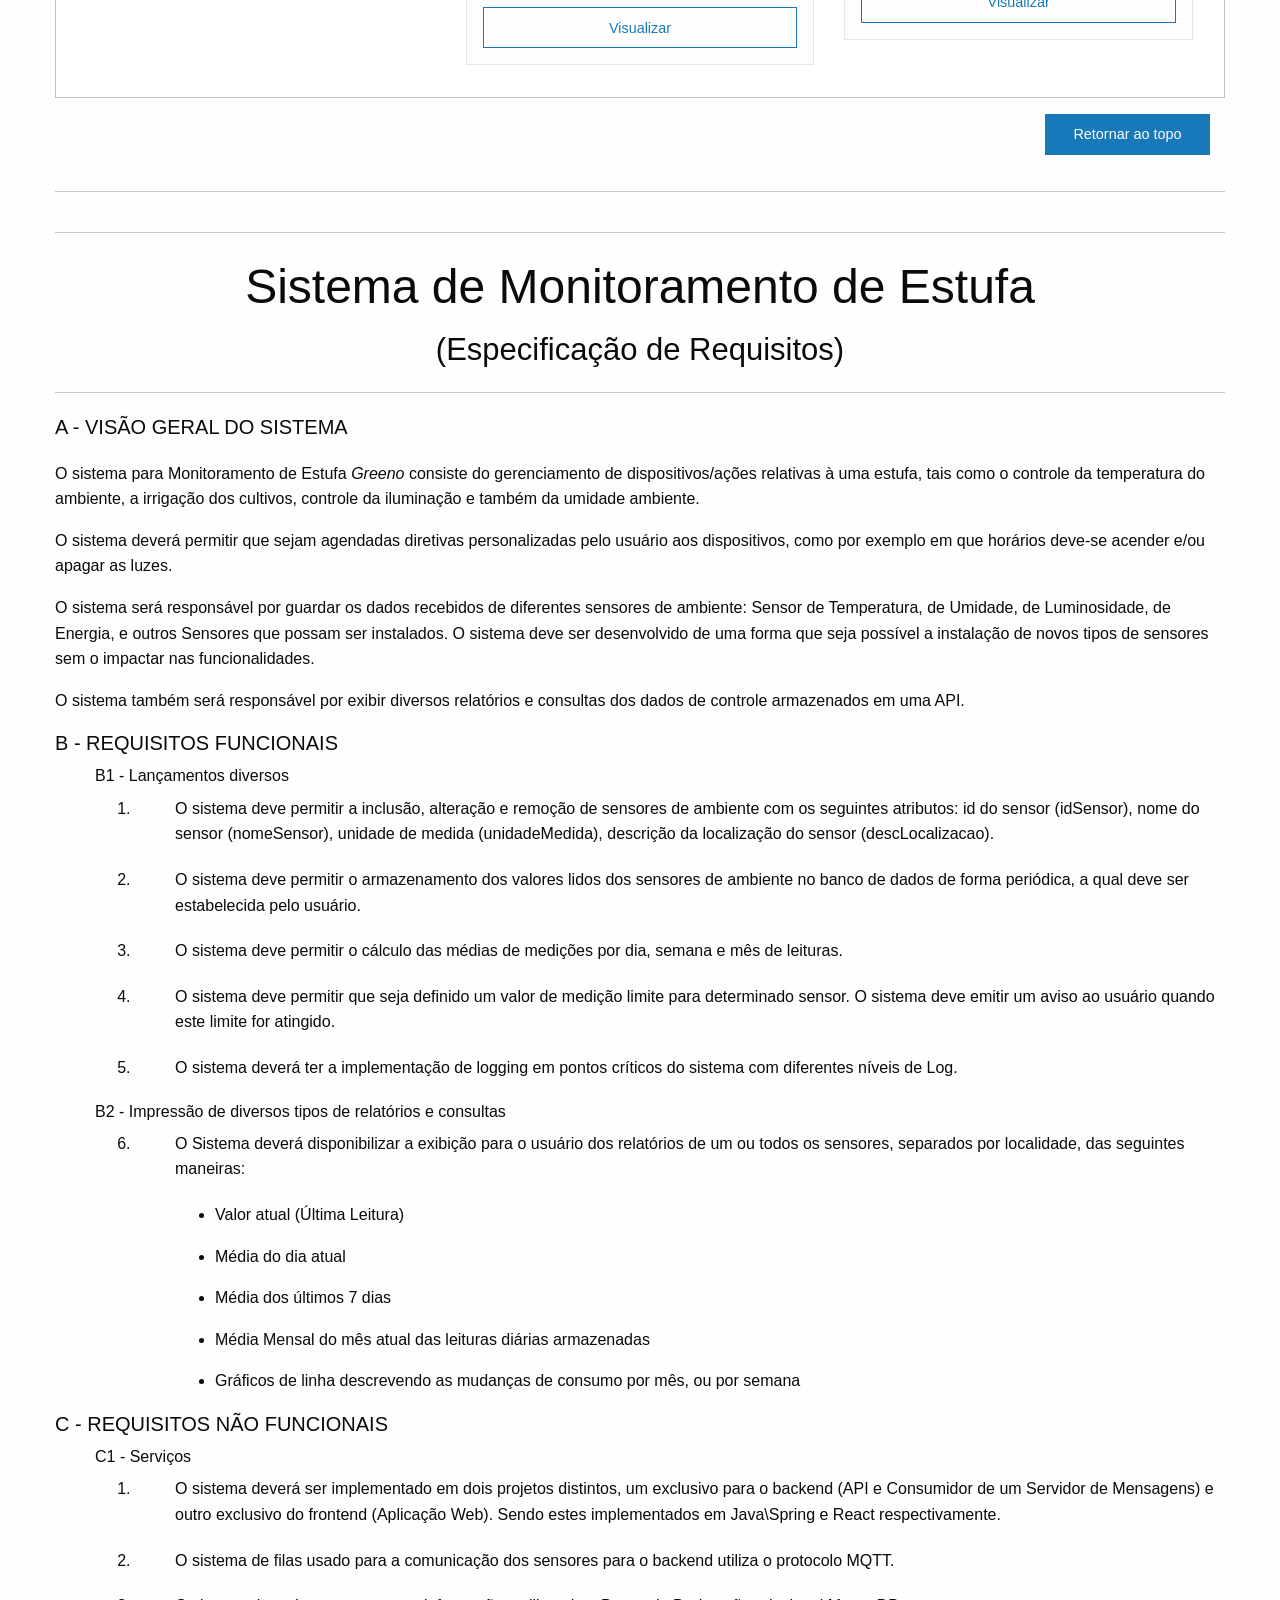
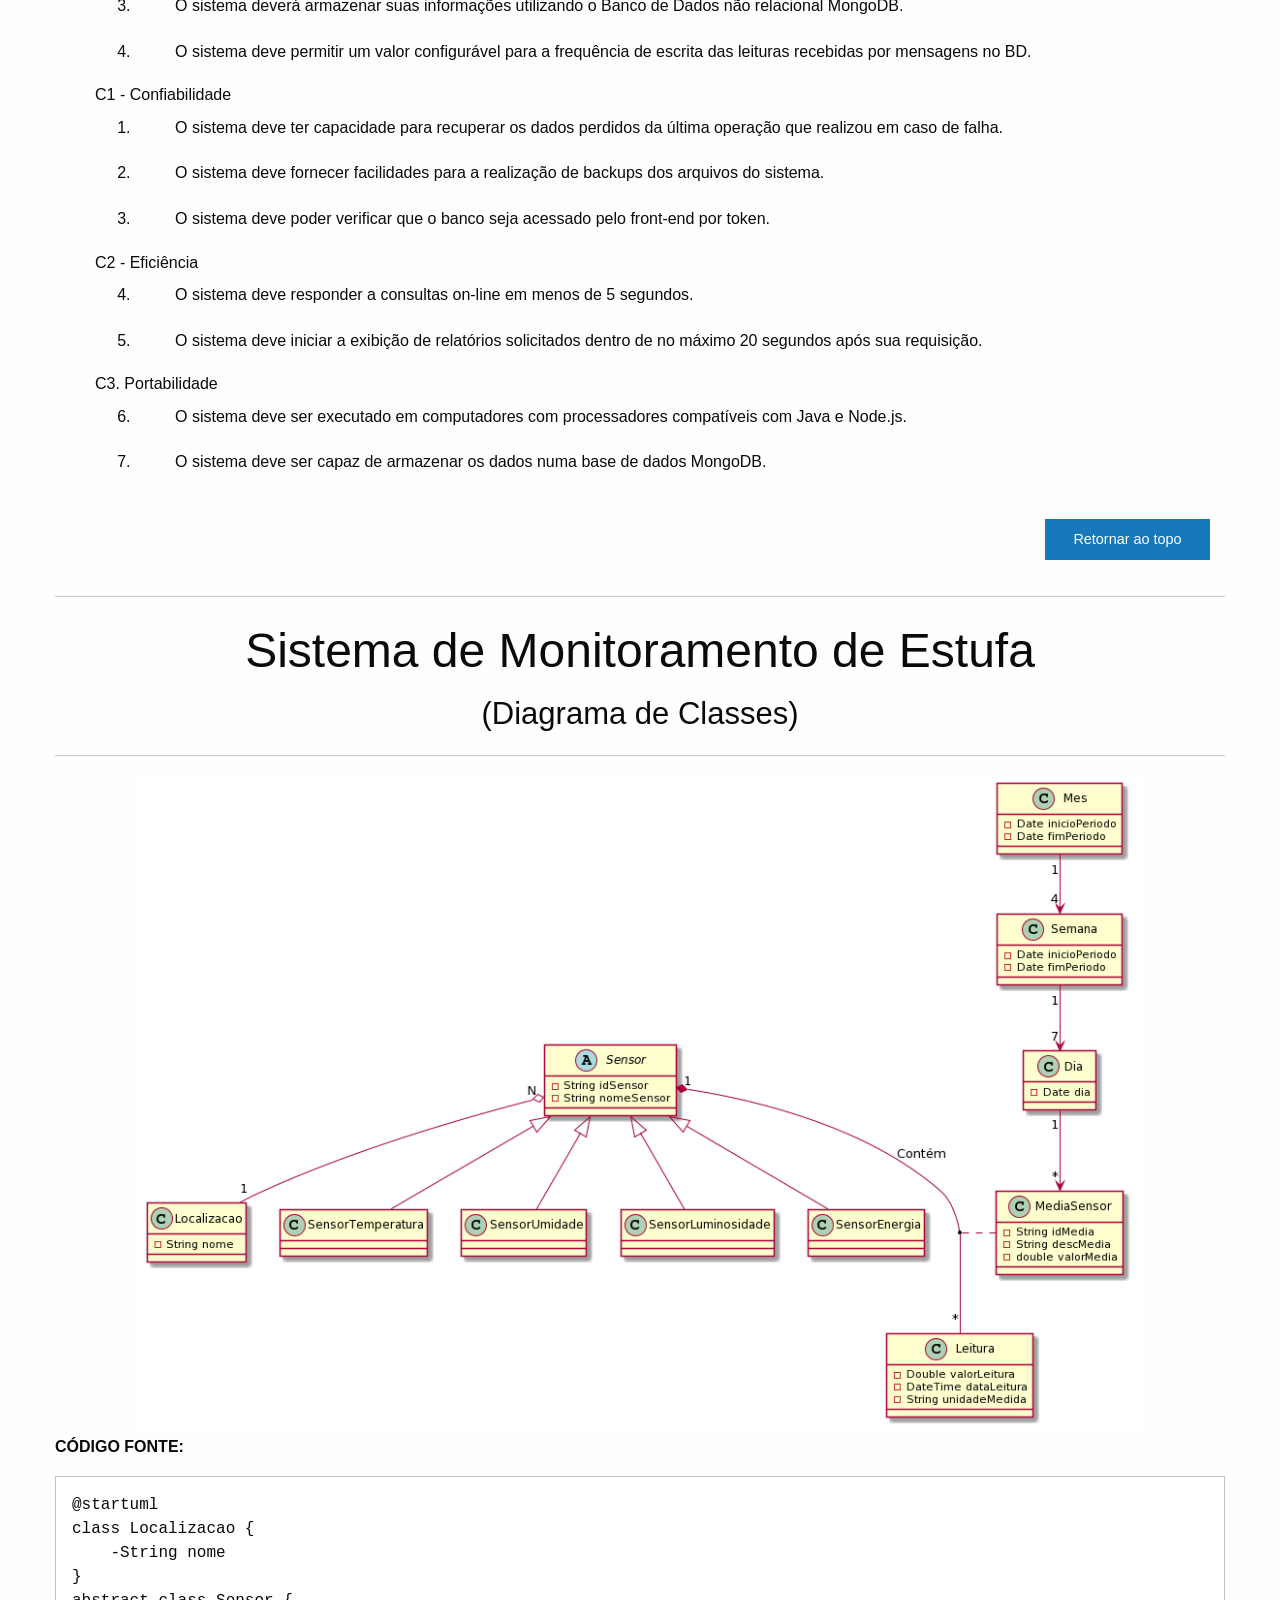
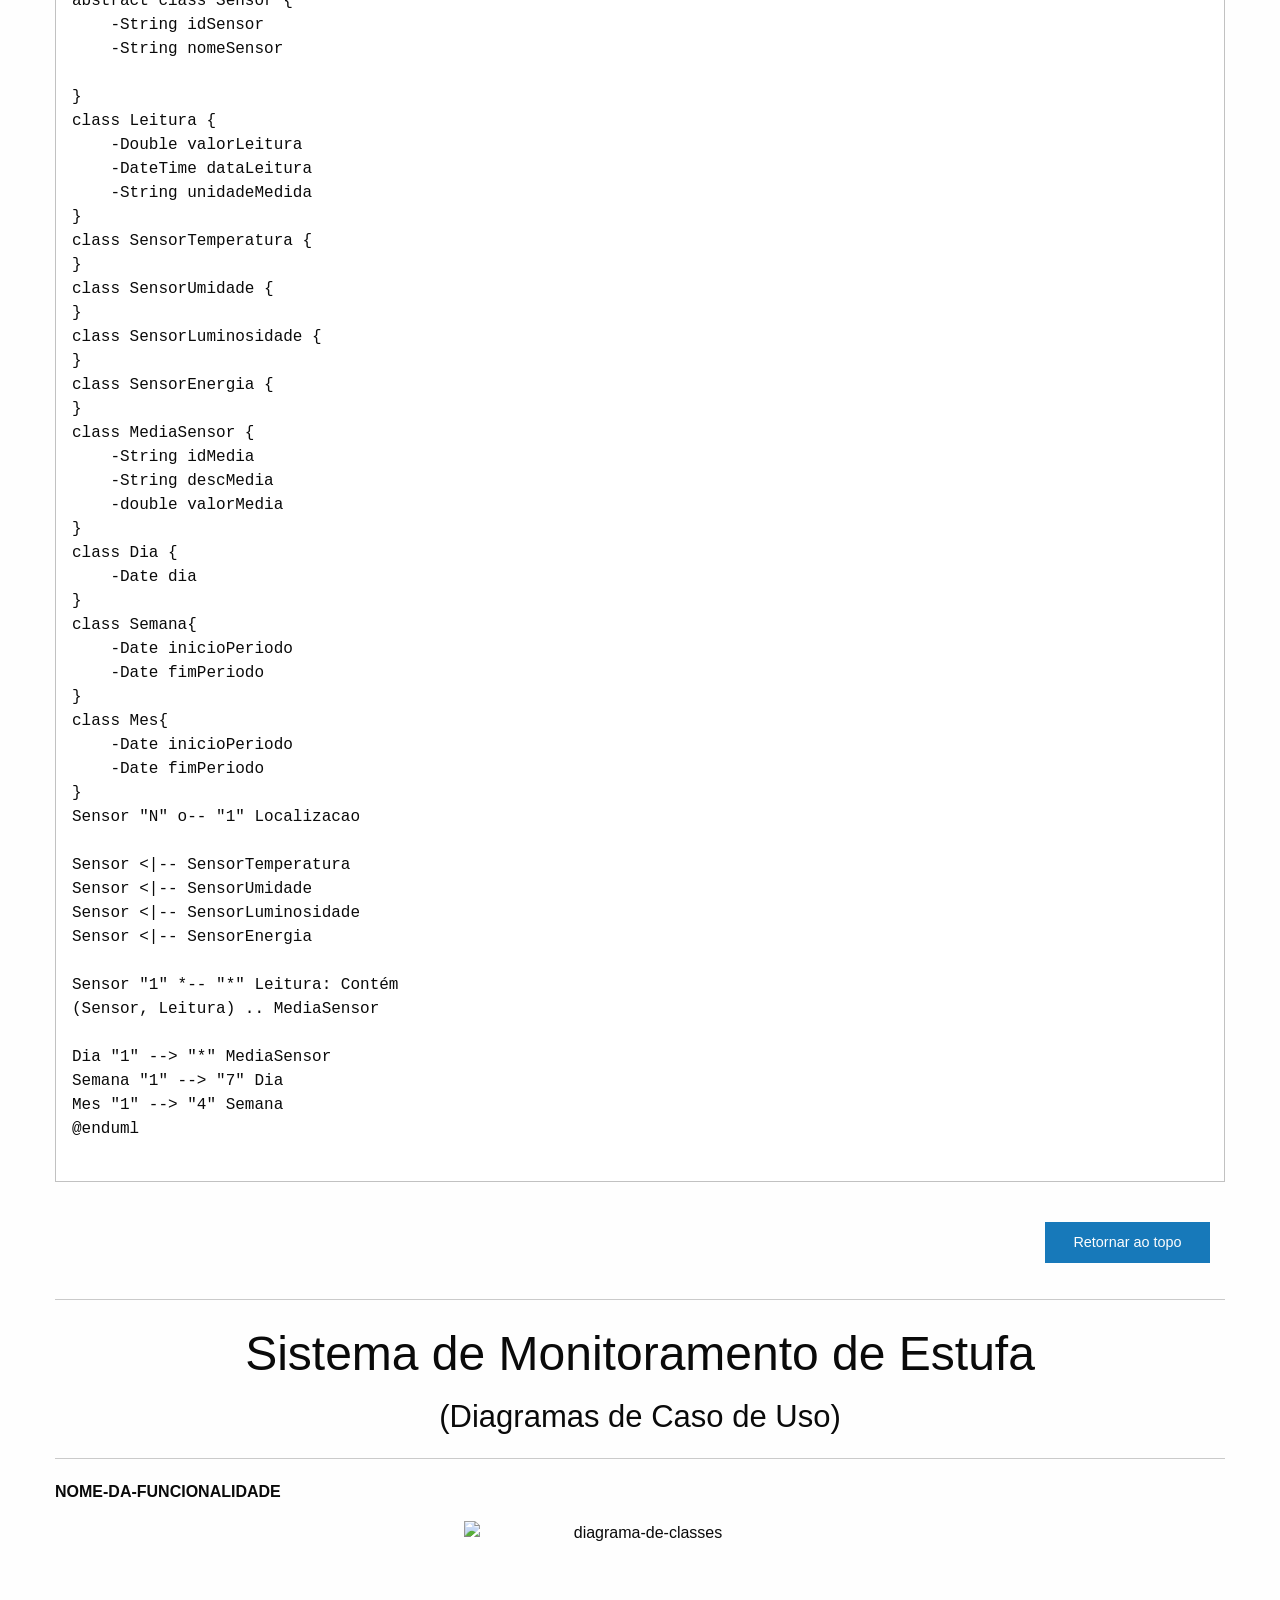
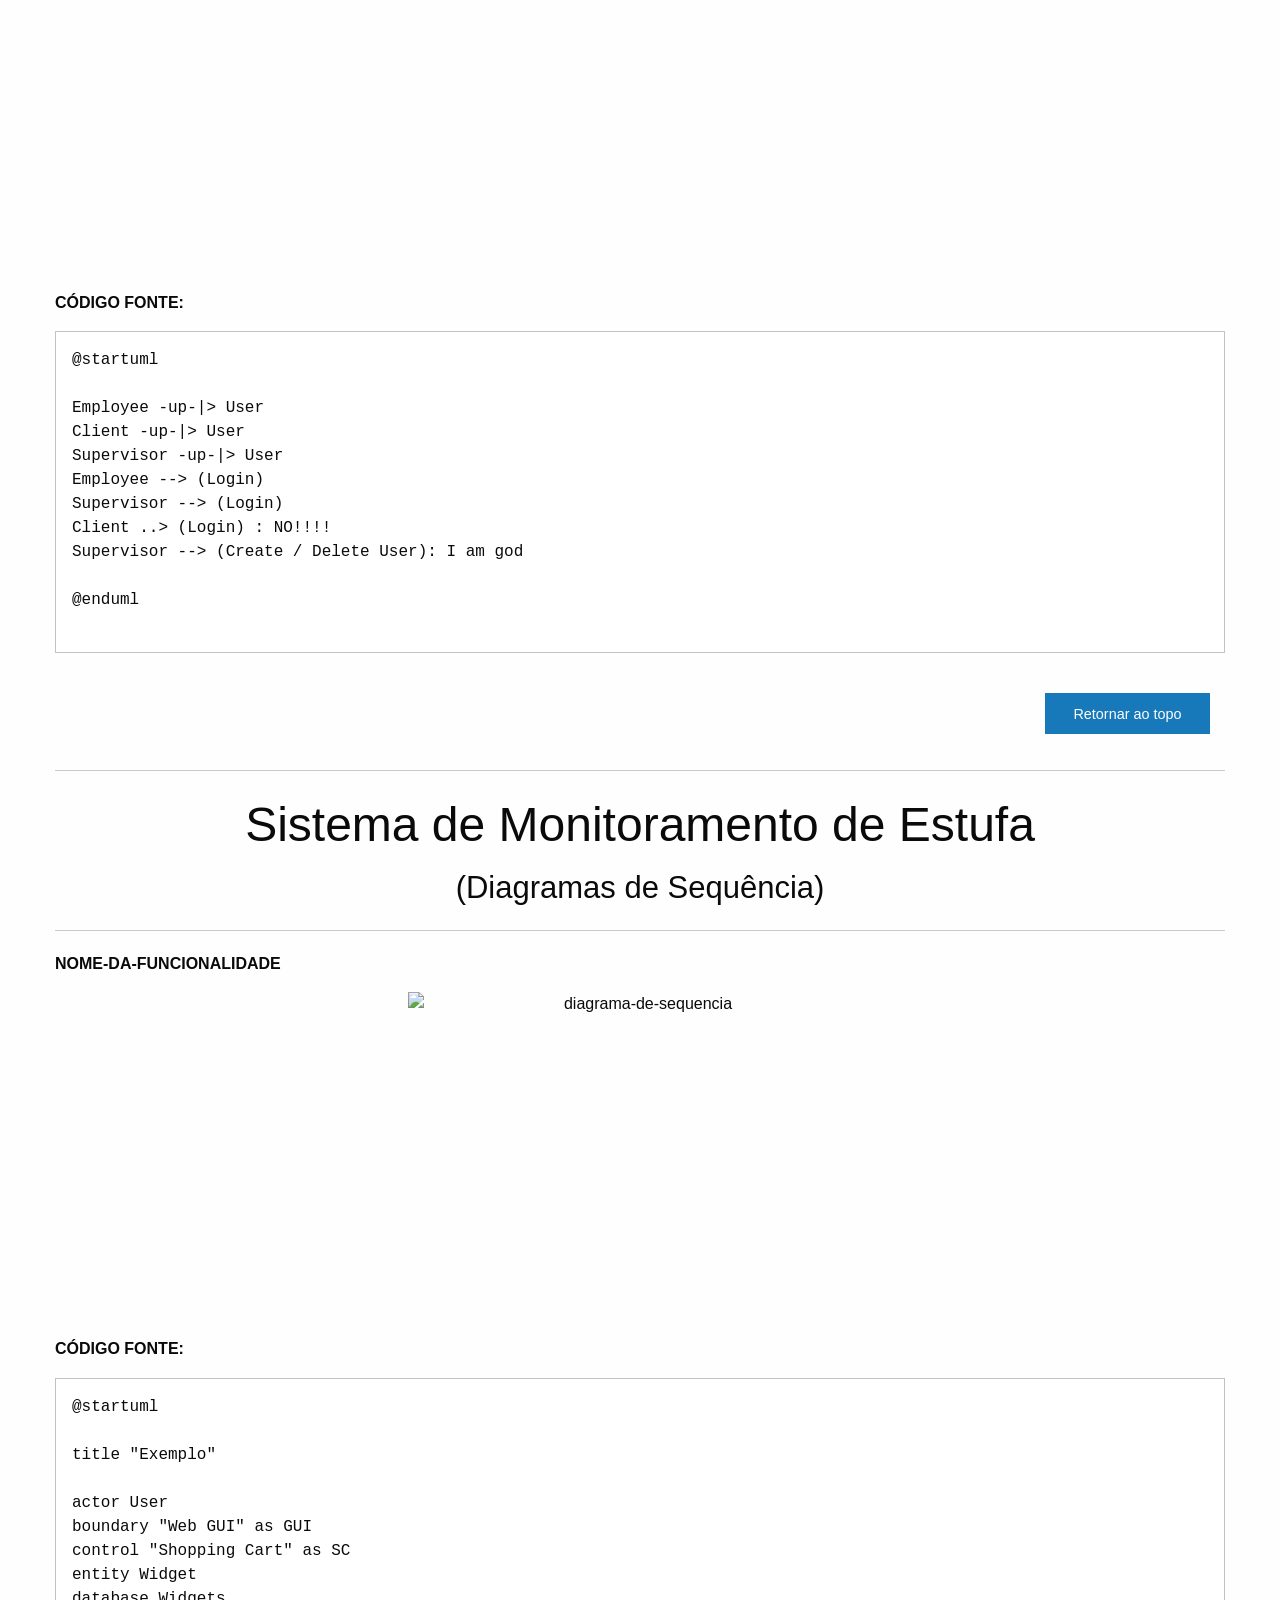
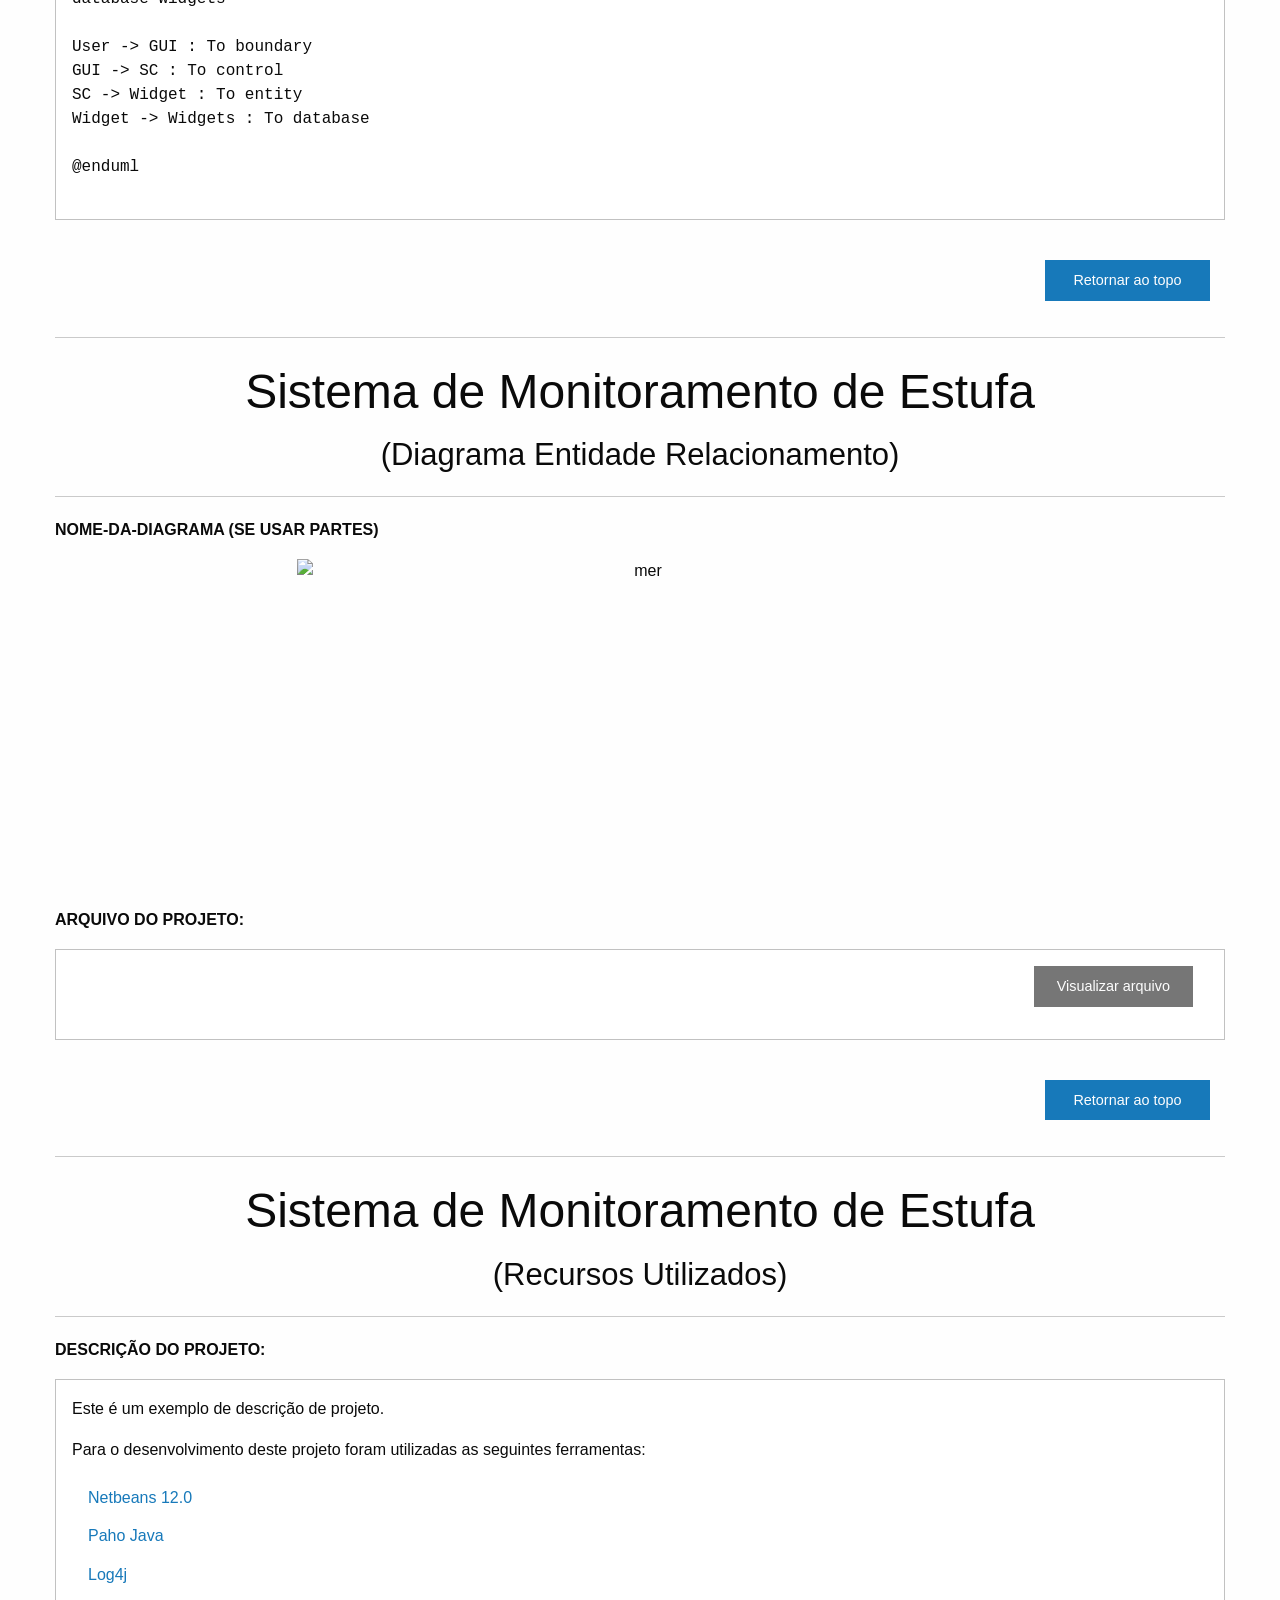
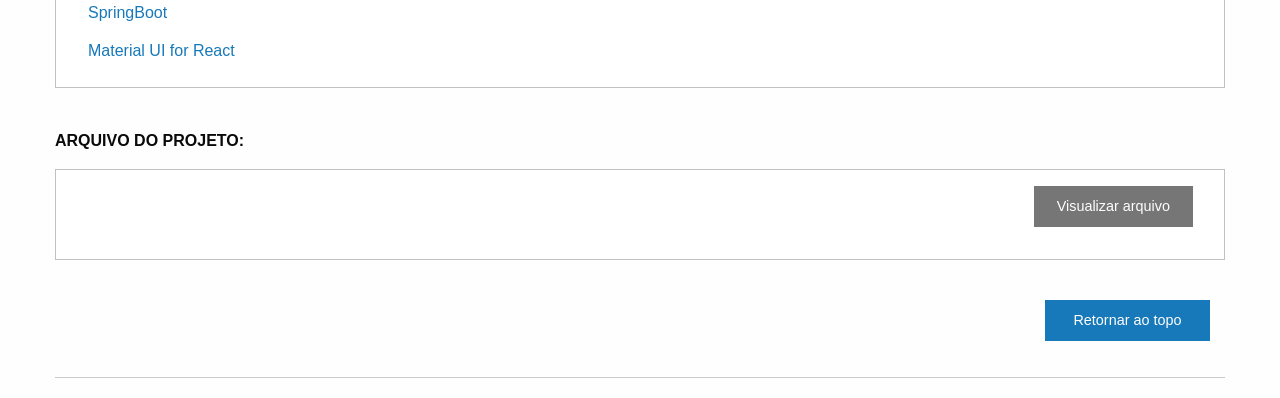
==== commit 06e65ecc: "versao com tutoriais, documento de requisitos, diagrama de classes" ====
--- a/public_html/grupo-06/grupo-06.html
+++ b/public_html/grupo-06/grupo-06.html
@@ -159,7 +159,7 @@
                             <div class="grid-x grid-margin-x">
                                 <div class="cell small-10">&nbsp;</div>
                                 <div class="cell small-2">
-                                    <a href="#topo" class="button expanded">Retonar ao topo</a>
+                                    <a href="#topo" class="button expanded">Retornar ao topo</a>
                                 </div>
                             </div>
                         </div>
@@ -186,7 +186,14 @@
                         <div class="cell small-12">
                             <h5>A - VISÃO GERAL DO SISTEMA </h5>
                             <p class="tab40px"> 
-                                O sistema para a Locadora de Carros Ubirajara consiste do gerenciamento de locação de carros, bem como do controle de itens que podem ser adicionados ao aluguel, tais como combustível, seguros (danos materiais e pessoais), taxa de retorno, cadeiras de bebê, motoristas, entrega do carro, etc. O sistema deve ainda emitir diversos tipos de relatórios e consultas, possibilitando um melhor gerenciamento das locações.
+                                <p>O sistema para Monitoramento de Estufa <i>Greeno</i> consiste do gerenciamento de dispositivos/ações relativas à uma estufa, tais como o controle da temperatura do ambiente, a irrigação dos cultivos, controle da iluminação e também da umidade ambiente.
+                                </p>
+                                <p>O sistema deverá permitir que sejam agendadas diretivas personalizadas pelo usuário aos dispositivos, como por exemplo em que horários deve-se acender e/ou apagar as luzes. 
+                                </p>
+                                <p>O sistema será responsável por guardar os dados recebidos de diferentes sensores de ambiente: Sensor de Temperatura, de Umidade, de Luminosidade, de Energia, e outros Sensores que possam ser instalados. O sistema deve ser desenvolvido de uma forma que seja possível a instalação de novos tipos de sensores sem o impactar nas funcionalidades. </p>
+                                <p>O sistema também será responsável por exibir diversos relatórios e consultas dos dados de controle armazenados em uma API.
+                                </p>
+
                             </p>
 
                             <h5>B - REQUISITOS FUNCIONAIS </h5>
@@ -195,70 +202,78 @@
                             <ol class="tab80px">
                                 <li>
                                     <p class="tab40px"> 
-                                        O sistema deve permitir a inclusão, alteração e remoção de clientes da locadora de carros com os seguintes atributos: nome, endereço (rua, número, bairro, cep, cidade, estado), contato (telefone residencial, telefone comercial, celular, e-mail), cpf (para pessoa física), data de nascimento e cnpj (para pessoa jurídica). Um cliente pode ter mais de um endereço para correspondência. Um cliente tem apenas um contato.                            
-                                    </p>
-                                </li>
-                                <li>
-                                    <p class="tab40px"> 
-                                        O sistema deve permitir a inclusão, alteração e remoção de clientes da locadora de carros com os seguintes atributos: nome, endereço (rua, número, bairro, cep, cidade, estado), contato (telefone residencial, telefone comercial, celular, e-mail), cpf (para pessoa física), data de nascimento e cnpj (para pessoa jurídica). Um cliente pode ter mais de um endereço para correspondência. Um cliente tem apenas um contato.                            
-                                    </p>
-                                </li>
-                                <li>
-                                    <p class="tab40px"> 
-                                        O sistema deve permitir a inclusão, alteração e remoção das diversas categorias de carros, com os seguintes atributos: identificador da categoria, descrição da categoria e preço diário de locação. Para cada categoria podem existir diversos carros.
-                                    </p>
-                                </li>
-                                <li>
-                                    <p class="tab40px"> 
-                                        O sistema deve permitir a inclusão, alteração e remoção dos carros para aluguel pertencentes à locadora de carros. Cada carro possui os seguintes atributos: nome, placa, marca, ano, quilometragem atual, uma identificação de patrimônio (ativo ou não), um status de locação (alugado ou disponível), o número máximo de dias que este carro pode ficar com o cliente e código para uma etiqueta QR Code. 
-                                    </p>
-                                </li>
-                                <li>
-                                    <p class="tab40px">
-                                        O sistema deve permitir a inclusão, alteração e remoção dos tipos de serviços adicionais oferecidos pela locadora de carros. Cada tipo de serviço adicional possui os seguintes atributos: identificador do serviço oferecido, descrição do serviço e preço.
-                                    </p>
-                                </li>
-                                <li>
-                                    <p class="tab40px"> 
-                                        O sistema deve permitir a locação de carros para seus clientes. O cliente pode selecionar um carro por meio das seguintes opções: (i) atendente via balcão; (ii) terminal ATM disponível no ambiente interno da locadora; e (iii) aplicativo móvel (mobile app). Em ambos os meios de consulta, o cliente pode visualizar todas as informações relativas ao carro que selecionou. Além disso, vale destacar que uma locação pode conter mais do que um carro. Em contrapartida, uma locação deve ser registrada nominalmente a um cliente. Dessa forma, cada carro pode ter uma data de devolução específica. A locação só deve ser permitida se houverem carros do tipo requisitado disponíveis no período indicado. O sistema não permite agendamento de carros em períodos futuros. 
-                                    </p>
-                                </li>
-                                <li>
-                                    <p class="tab40px"> 
-                                        O sistema deve permitir a devolução de um ou mais carros por um cliente. Para isso, devem ser registrados a data e hora de devolução do carro, quilometragem registrada no momento da devolução e número de diárias cobradas. No final, o sistema deve também apresentar na tela o total a pagar. Uma locação é finalizada quando todos os carros contidos naquela locação forem devolvidos. Para isso, o sistema deve indicar o status da locação.
-                                    </p>
-                                </li>
-                                <li>
-                                    <p class="tab40px"> 
-                                        O sistema deve permitir as seguintes opções de pagamento do aluguel do carro: 1) à vista (em dinheiro ou cartão de crédito); 2) parcelado em até 5 vezes. O sistema deve gerenciar as parcelas, estabelecendo datas de vencimento e de pagamento. Parcelas pagas em atraso devem ser pagas com juros de 0,5% ao dia com multa de 5% ao mês.
-                                    </p>
-                                </li> 
-                                <li>
-                                    <p class="tab40px"> 
-                                        O sistema deve permitir a quitação de uma fatura paga pelo cliente, contendo as seguintes informações: identificador da fatura, data de vencimento, data de pagamento, valor total pago.
-                                    </p>
-                                </li>
+                                        O sistema deve permitir a inclusão, alteração e remoção de sensores de ambiente com os seguintes atributos: id do sensor (idSensor), nome do sensor (nomeSensor), unidade de medida (unidadeMedida), descrição da localização do sensor (descLocalizacao).                       
+                                    </p>
+                                </li>           
+                                <li>
+                                    <p class="tab40px"> 
+                                        O sistema deve permitir o armazenamento dos valores lidos dos sensores de ambiente no banco de dados de forma periódica, a qual deve ser estabelecida pelo usuário.
+                                    </p>
+                                </li>
+                                <li>
+                                    <p class="tab40px"> 
+                                        O sistema deve permitir o cálculo das médias de medições por dia, semana e mês de leituras.
+                                    </p>
+                                </li>
+                               
+                                <li>
+                                    <p class="tab40px"> 
+                                        O sistema deve permitir que seja definido um valor de medição limite para determinado sensor. O sistema deve emitir um aviso ao usuário quando este limite for atingido.
+                                    </p>
+                                </li>
+                                <li>
+                                    <p class="tab40px"> 
+                                        O sistema deverá ter a implementação de logging em pontos críticos do sistema com diferentes níveis de Log.
+                                    </p>
+                                </li>
+
                             </ol>
                             <h6 class="tab40px"> B2 - Impressão de diversos tipos de relatórios e consultas </h6>
-                            <ol class="tab80px" start="10">
-                                <li>
-                                    <p class="tab40px"> 
-                                        O sistema deve permitir a impressão de uma listagem dos carros alugados no momento, contendo o nome do cliente, placa, marca e modelo do carro, data de retirada e data prevista para devolução de cada carro.
-                                    </p>
-                                </li>
-                                <li>
-                                    <p class="tab40px"> 
-                                        O sistema deve permitir a impressão de uma listagem das locações efetuadas para a data atual, contendo o nome do cliente, telefone para contato e carro(s) (nome e placa).
-                                    </p>
-                                </li>
-                                <li>
-                                    <p class="tab40px"> 
-                                        O sistema deve permitir a impressão de um relatório contendo as faturas em atraso no período (por exemplo, semanal ou quinzenal), contendo, para cada dia do período, o nome do cliente, a data de vencimento e o valor devido pelo cliente.
-                                    </p>
-                                </li>
+                            <ol class="tab80px" start="6">
+                                <li>
+                                    <p class="tab40px"> 
+                                        O Sistema deverá disponibilizar a exibição para o usuário dos relatórios de um ou todos os sensores, separados por localidade, das seguintes maneiras:
+<ul class="tab80px"><li><p> Valor atual (Última Leitura) </p></li>
+    <li><p> Média do dia atual </p></li>
+    <li><p> Média dos últimos 7 dias </p></li>
+    <li><p> Média Mensal do mês atual das leituras diárias armazenadas </p></li>
+    <li><p> Gráficos de linha descrevendo as mudanças de consumo por mês, ou por semana
+    </p></li>
+
+
+</ul>
+
+                                    </p>
+                                </li> 
+                               
                             </ol>
 
                             <h5> C - REQUISITOS NÃO FUNCIONAIS </h5>
+                            <h6 class="tab40px"> C1 - Serviços </h6>
+                            <ol class="tab80px">
+                                <li>
+                                    <p class="tab40px">
+                                        O sistema deverá ser implementado em dois projetos distintos, um exclusivo para o backend (API e Consumidor de um Servidor de Mensagens) e outro exclusivo do frontend (Aplicação Web). Sendo estes implementados em Java\Spring e React respectivamente.
+
+                                    </p>
+                                </li>
+                                <li>
+                                    <p class="tab40px"> 
+                                        O sistema de filas usado para a comunicação dos sensores para o backend utiliza o protocolo MQTT.
+                                    </p>
+                                </li>
+                                <li>
+                                    <p class="tab40px"> 
+                                        O sistema deverá armazenar suas informações utilizando o Banco de Dados não relacional MongoDB.
+                                    </p>
+                                </li>
+                                <li>
+                                    <p class="tab40px"> 
+                                        O sistema deve permitir um valor configurável para a frequência de escrita das leituras recebidas por mensagens no BD.
+                                    </p>
+                                </li>
+                               
+                            </ol>
 
                             <h6 class="tab40px"> C1 - Confiabilidade </h6>
                             <ol class="tab80px">
@@ -274,9 +289,10 @@
                                 </li>
                                 <li>
                                     <p class="tab40px"> 
-                                        O sistema deve possuir senhas de acesso e identificação para diferentes tipos de usuários: administrador do sistema, funcionários da locadora de carros e clientes que têm acesso ao sistema na locadora de carros (em quiosques especiais).
-                                    </p>
-                                </li>
+                                        O sistema deve poder verificar que o banco seja acessado pelo front-end por token. 
+                                    </p>
+                                </li>   
+                               
                             </ol>
 
                             <h6 class="tab40px"> C2 - Eficiência </h6>
@@ -288,36 +304,34 @@
                                 </li>
                                 <li>
                                     <p class="tab40px"> 
-                                        O sistema deve iniciar a impressão de relatórios solicitados dentro de no máximo 20 segundos após sua requisição.
+                                        O sistema deve iniciar a exibição de relatórios solicitados dentro de no máximo 20 segundos após sua requisição.
+                                    </p>
+                                </li> 
+                                                     
+                            </ol>
+
+                            <h6 class="tab40px"> C3. Portabilidade </h6>
+                            <ol class="tab80px" start="6">
+                                <li>
+                                    <p class="tab40px">
+                                        O sistema deve ser executado em computadores com processadores compatíveis com Java e Node.js.
+                                    </p>
+                                </li>
+                                <li>
+                                    <p class="tab40px"> 
+                                        O sistema deve ser capaz de armazenar os dados numa base de dados MongoDB.
                                     </p>
                                 </li>                        
                             </ol>
 
-                            <h6 class="tab40px"> C3. Portabilidade </h6>
-                            <ol class="tab80px" start="6">
-                                <li>
-                                    <p class="tab40px">
-                                        O sistema deve ser executado em computadores Pentium 200mHz ou superior, com sistema operacional Windows 98 ou acima.
-                                    </p>
-                                </li>
-                                <li>
-                                    <p class="tab40px"> 
-                                        O sistema deve ser capaz de armazenar os dados em base de dados Oracle ou Sybase.
-                                    </p>
-                                </li>                        
-                            </ol>
-
-                            <h5> D - GLOSSÁRIO </h5>
-                            <div class="cell small-12">
-                                Inserir aqui uma tabela com duas colunas (termo e definição).
-                            </div>                    
+                                            
                         </div>
                         <br>
                         <div class="grid-container">
                             <div class="grid-x grid-margin-x">
                                 <div class="cell small-10">&nbsp;</div>
                                 <div class="cell small-2">
-                                    <a href="#topo" class="button expanded">Retonar ao topo</a>
+                                    <a href="#topo" class="button expanded">Retornar ao topo</a>
                                 </div>
                             </div>
                         </div>
@@ -338,10 +352,10 @@
                             <hr>                    
                         </div>
                         <div class="cell small-12">
-                            <p class = "bold"> NOME-DO-DIAGRAMA (SE USAR PARTES) </p>
+                           
                         </div>
                         <div class="cell small-12 center">
-                            <img src="diagrama-de-classe/diagrama-de-classes.png" width="353" height="369" alt="diagrama-de-classes"/>
+                            <img src="diagrama-de-classe/diagrama_classes.png" width="1000" height="1000" alt="diagrama-de-classes"/>
                         </div>
                         <div class="cell small-12">
                             <p class="bold">CÓDIGO FONTE: </p>
@@ -349,26 +363,56 @@
                                 <div class="callout">
                                     <pre>
 @startuml
-
-title Exemplo retirado do PlantText
-
-class Dwelling {
-  +Int Windows
-  +void LockTheDoor()
-}
-
-class Apartment
-class House
-class Commune
-class Window
-class Door
-
-Dwelling <|-down- Apartment: Inheritance
-Dwelling <|-down- Commune: Inheritance
-Dwelling <|-down- House: Inheritance
-Dwelling "1" *-up- "many" Window: Composition
-Dwelling "1" *-up- "many" Door: Composition
-
+class Localizacao {
+    -String nome
+}
+abstract class Sensor {
+    -String idSensor
+    -String nomeSensor
+    
+}
+class Leitura {
+    -Double valorLeitura
+    -DateTime dataLeitura
+    -String unidadeMedida
+}
+class SensorTemperatura { 
+}
+class SensorUmidade {
+}
+class SensorLuminosidade {
+}
+class SensorEnergia {
+}
+class MediaSensor {
+    -String idMedia
+    -String descMedia
+    -double valorMedia
+}
+class Dia {
+    -Date dia
+}
+class Semana{
+    -Date inicioPeriodo
+    -Date fimPeriodo
+}
+class Mes{
+    -Date inicioPeriodo
+    -Date fimPeriodo
+}
+Sensor "N" o-- "1" Localizacao
+
+Sensor <|-- SensorTemperatura
+Sensor <|-- SensorUmidade
+Sensor <|-- SensorLuminosidade
+Sensor <|-- SensorEnergia
+
+Sensor "1" *-- "*" Leitura: Contém
+(Sensor, Leitura) .. MediaSensor
+
+Dia "1" --> "*" MediaSensor
+Semana "1" --> "7" Dia
+Mes "1" --> "4" Semana
 @enduml
                                     </pre>
                                 </div>
@@ -379,7 +423,7 @@
                             <div class="grid-x grid-margin-x">
                                 <div class="cell small-10">&nbsp;</div>
                                 <div class="cell small-2">
-                                    <a href="#topo" class="button expanded">Retonar ao topo</a>
+                                    <a href="#topo" class="button expanded">Retornar ao topo</a>
                                 </div>
                             </div>
                         </div>
@@ -431,7 +475,7 @@
                             <div class="grid-x grid-margin-x">
                                 <div class="cell small-10">&nbsp;</div>
                                 <div class="cell small-2">
-                                    <a href="#topo" class="button expanded">Retonar ao topo</a>
+                                    <a href="#topo" class="button expanded">Retornar ao topo</a>
                                 </div>
                             </div>
                         </div>
@@ -489,7 +533,7 @@
                             <div class="grid-x grid-margin-x">
                                 <div class="cell small-10">&nbsp;</div>
                                 <div class="cell small-2">
-                                    <a href="#topo" class="button expanded">Retonar ao topo</a>
+                                    <a href="#topo" class="button expanded">Retornar ao topo</a>
                                 </div>
                             </div>
                         </div>
@@ -536,7 +580,7 @@
                             <div class="grid-x grid-margin-x">
                                 <div class="cell small-10">&nbsp;</div>
                                 <div class="cell small-2">
-                                    <a href="#topo" class="button expanded">Retonar ao topo</a>
+                                    <a href="#topo" class="button expanded">Retornar ao topo</a>
                                 </div>
                             </div>
                         </div>
@@ -600,7 +644,7 @@
                             <div class="grid-x grid-margin-x">
                                 <div class="cell small-10">&nbsp;</div>
                                 <div class="cell small-2">
-                                    <a href="#topo" class="button expanded">Retonar ao topo</a>
+                                    <a href="#topo" class="button expanded">Retornar ao topo</a>
                                 </div>
                             </div>
                         </div>
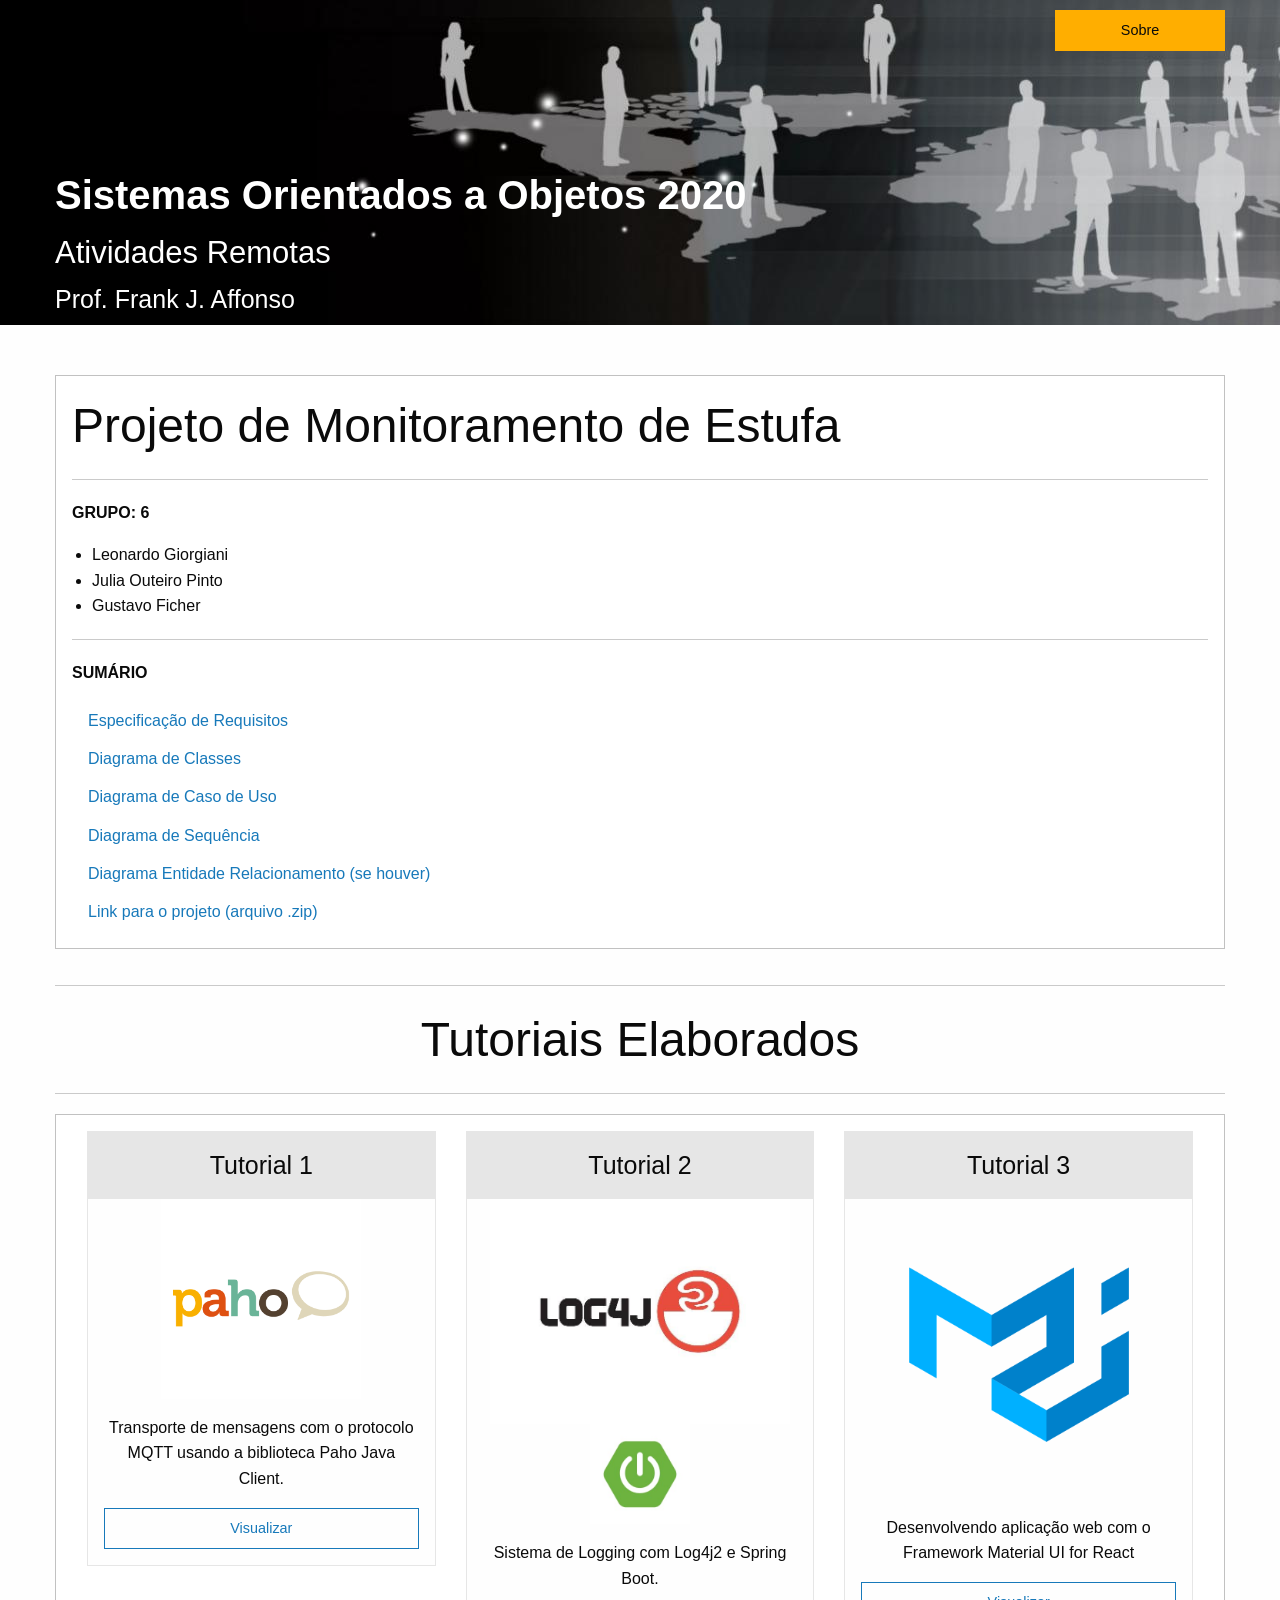
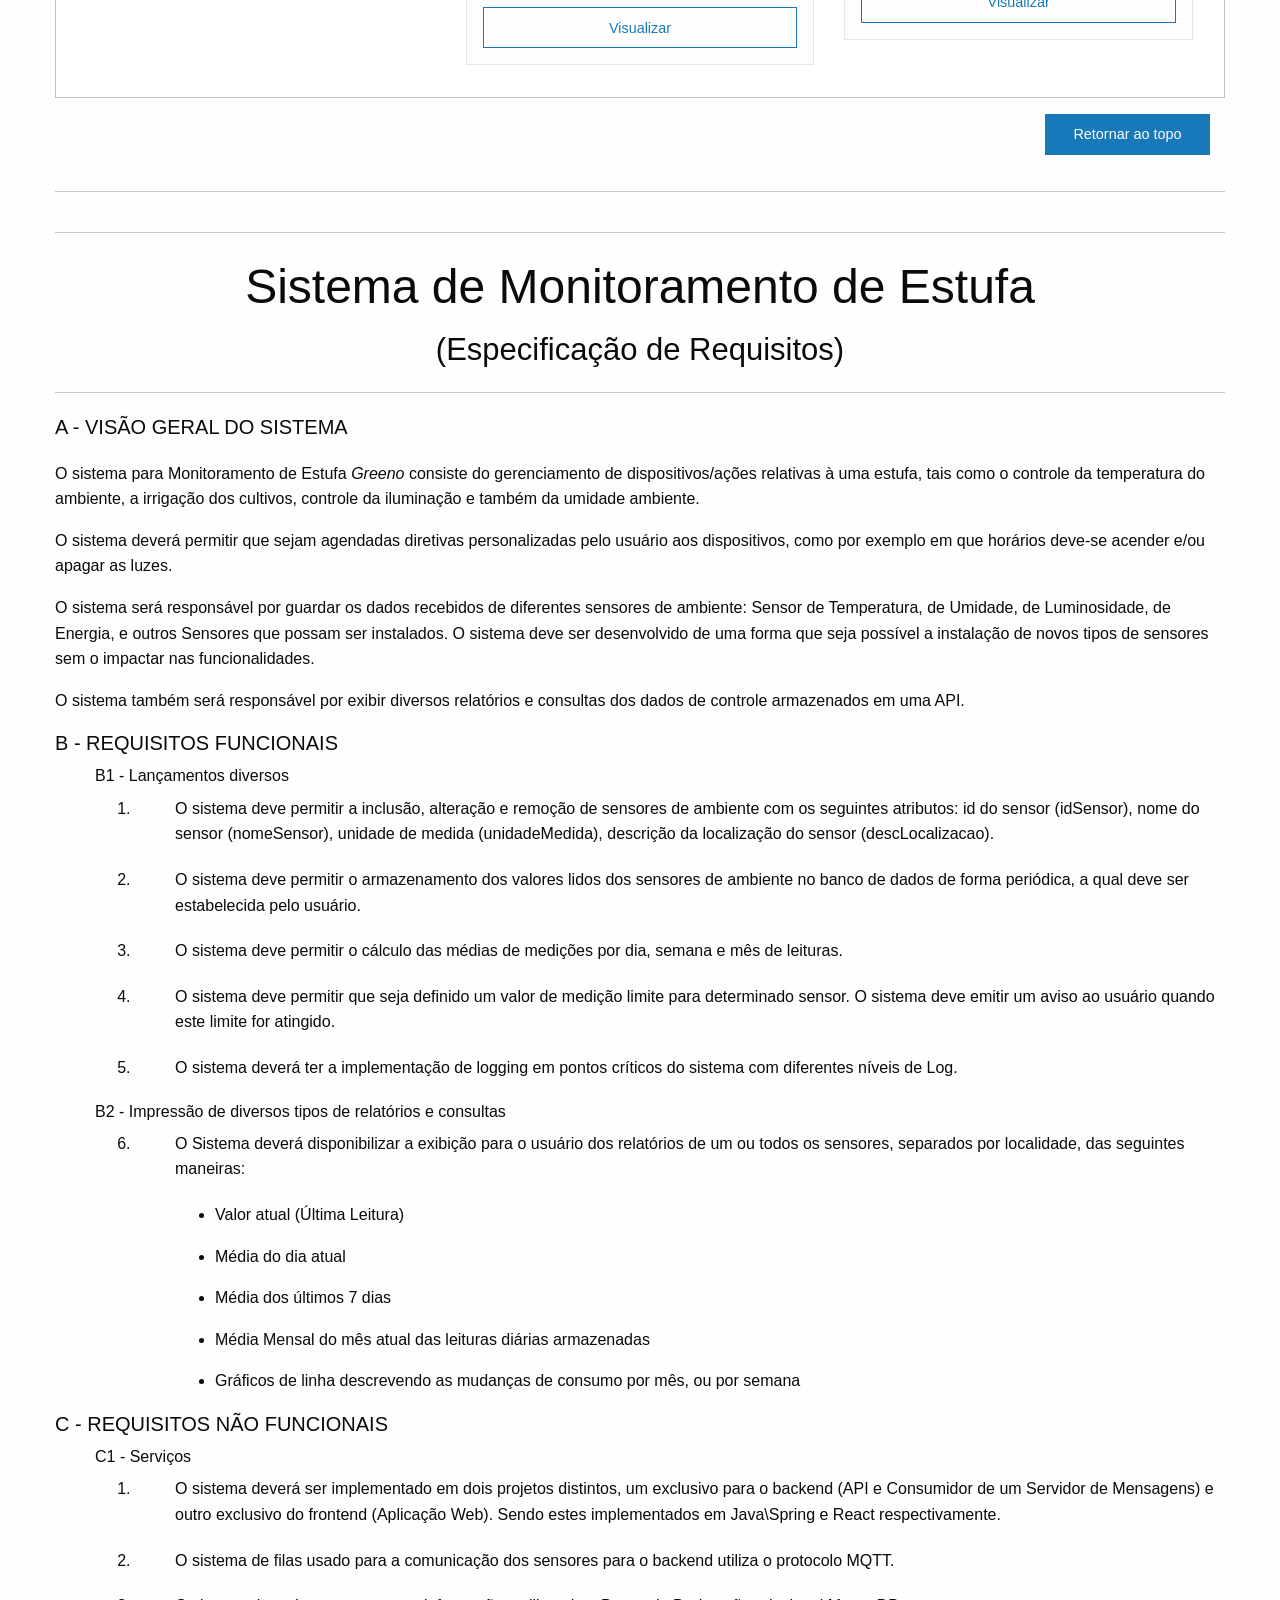
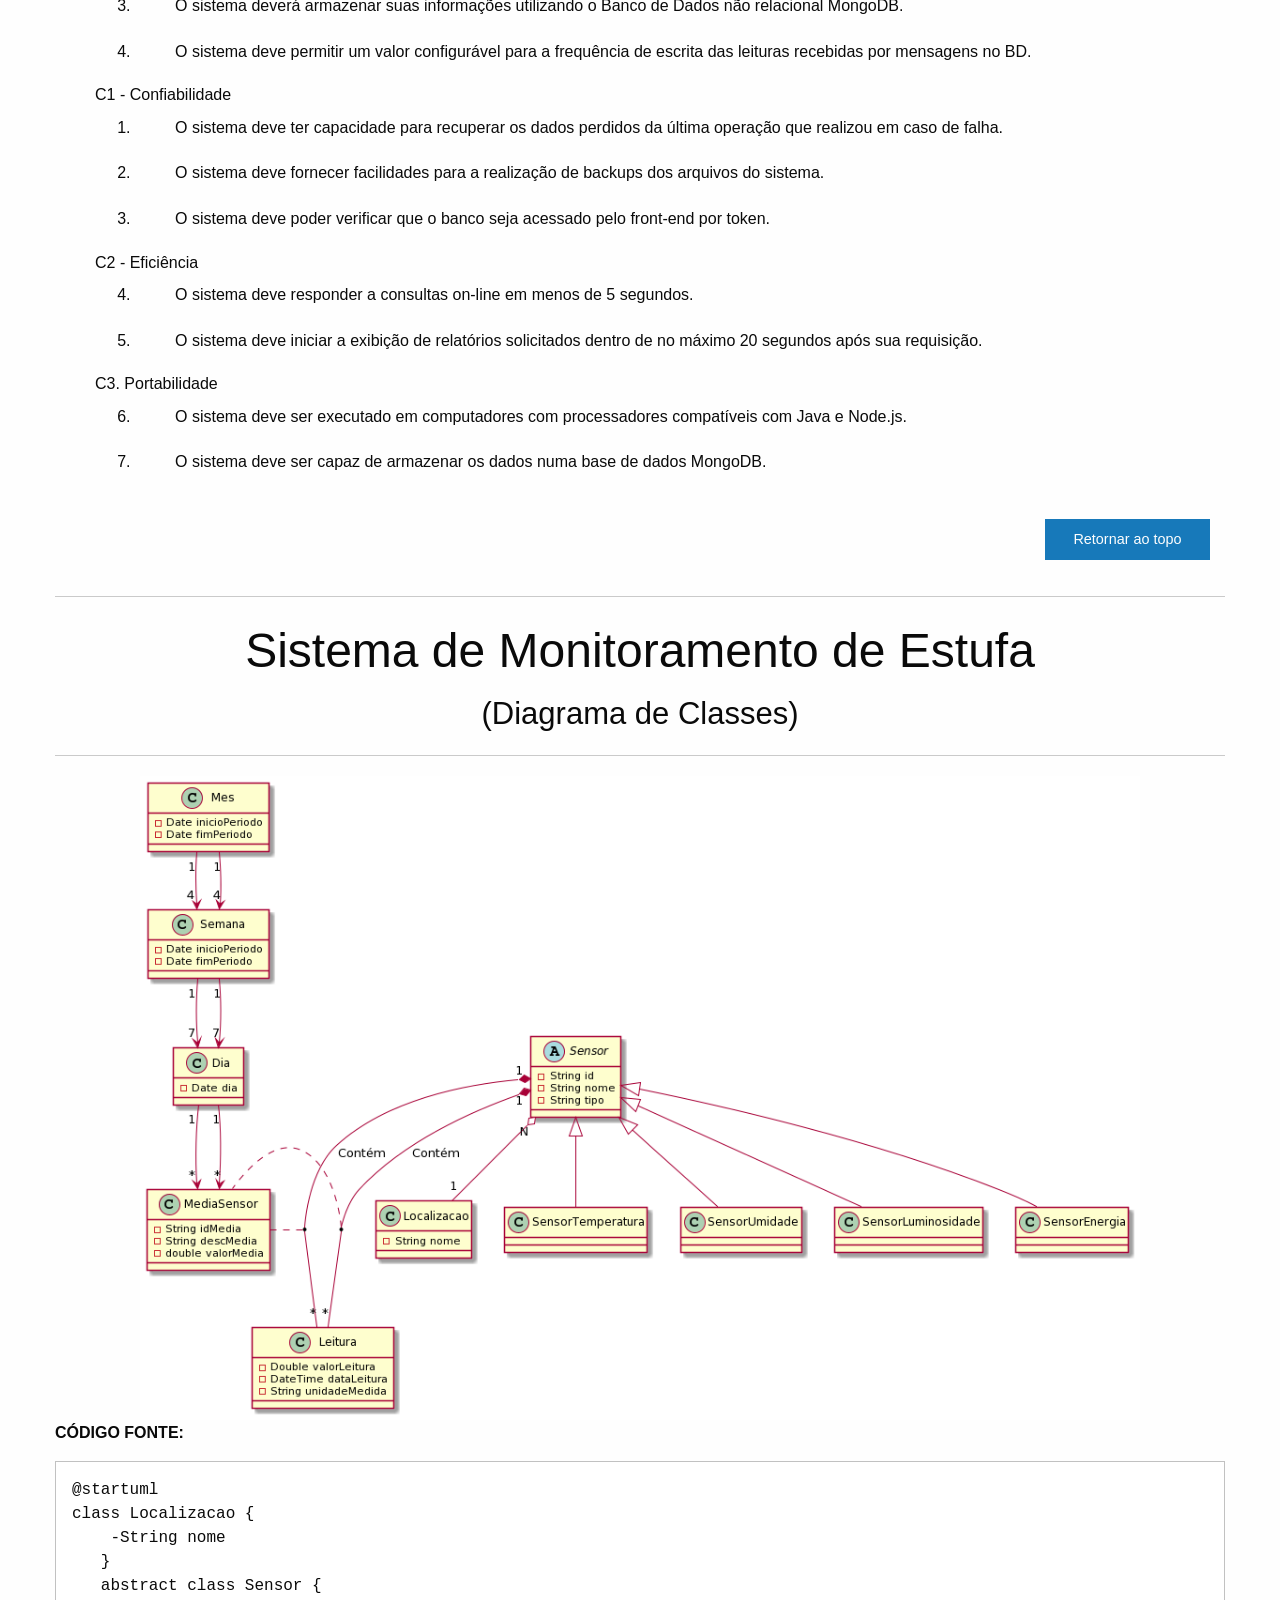
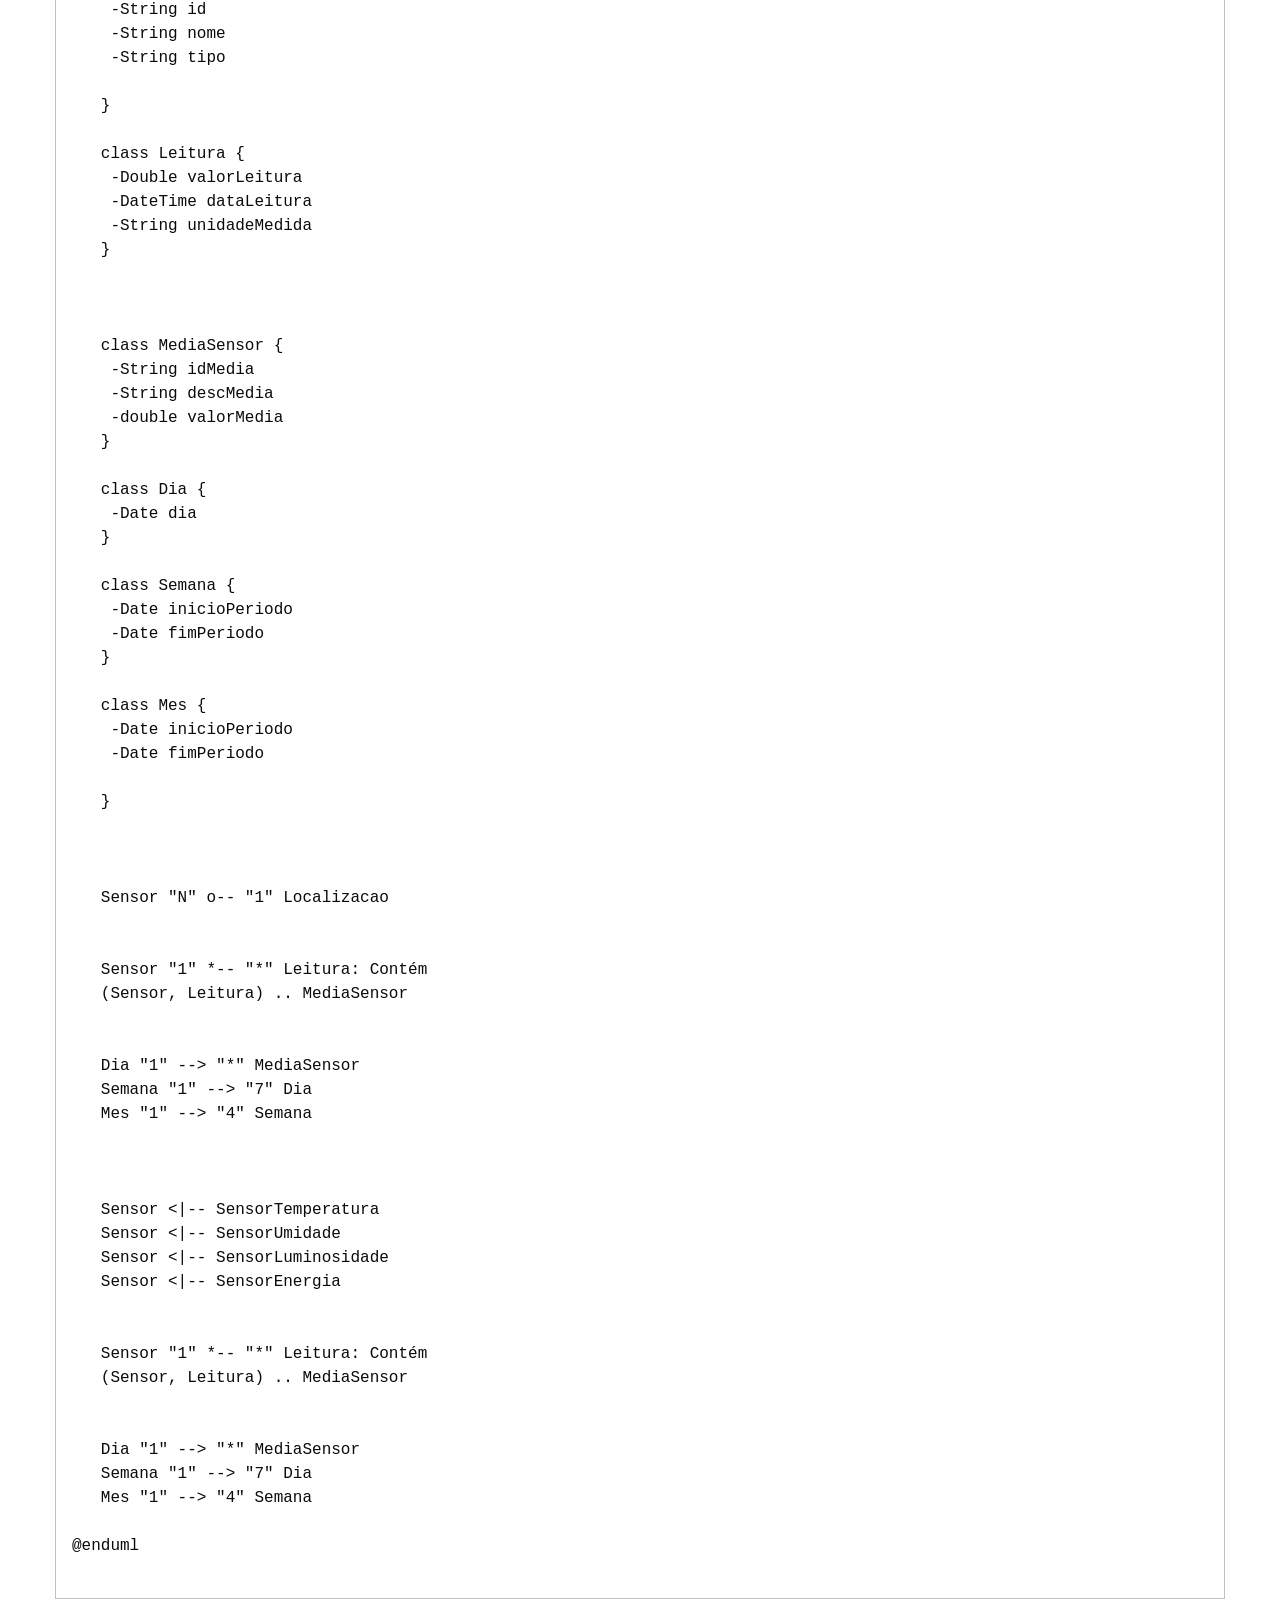
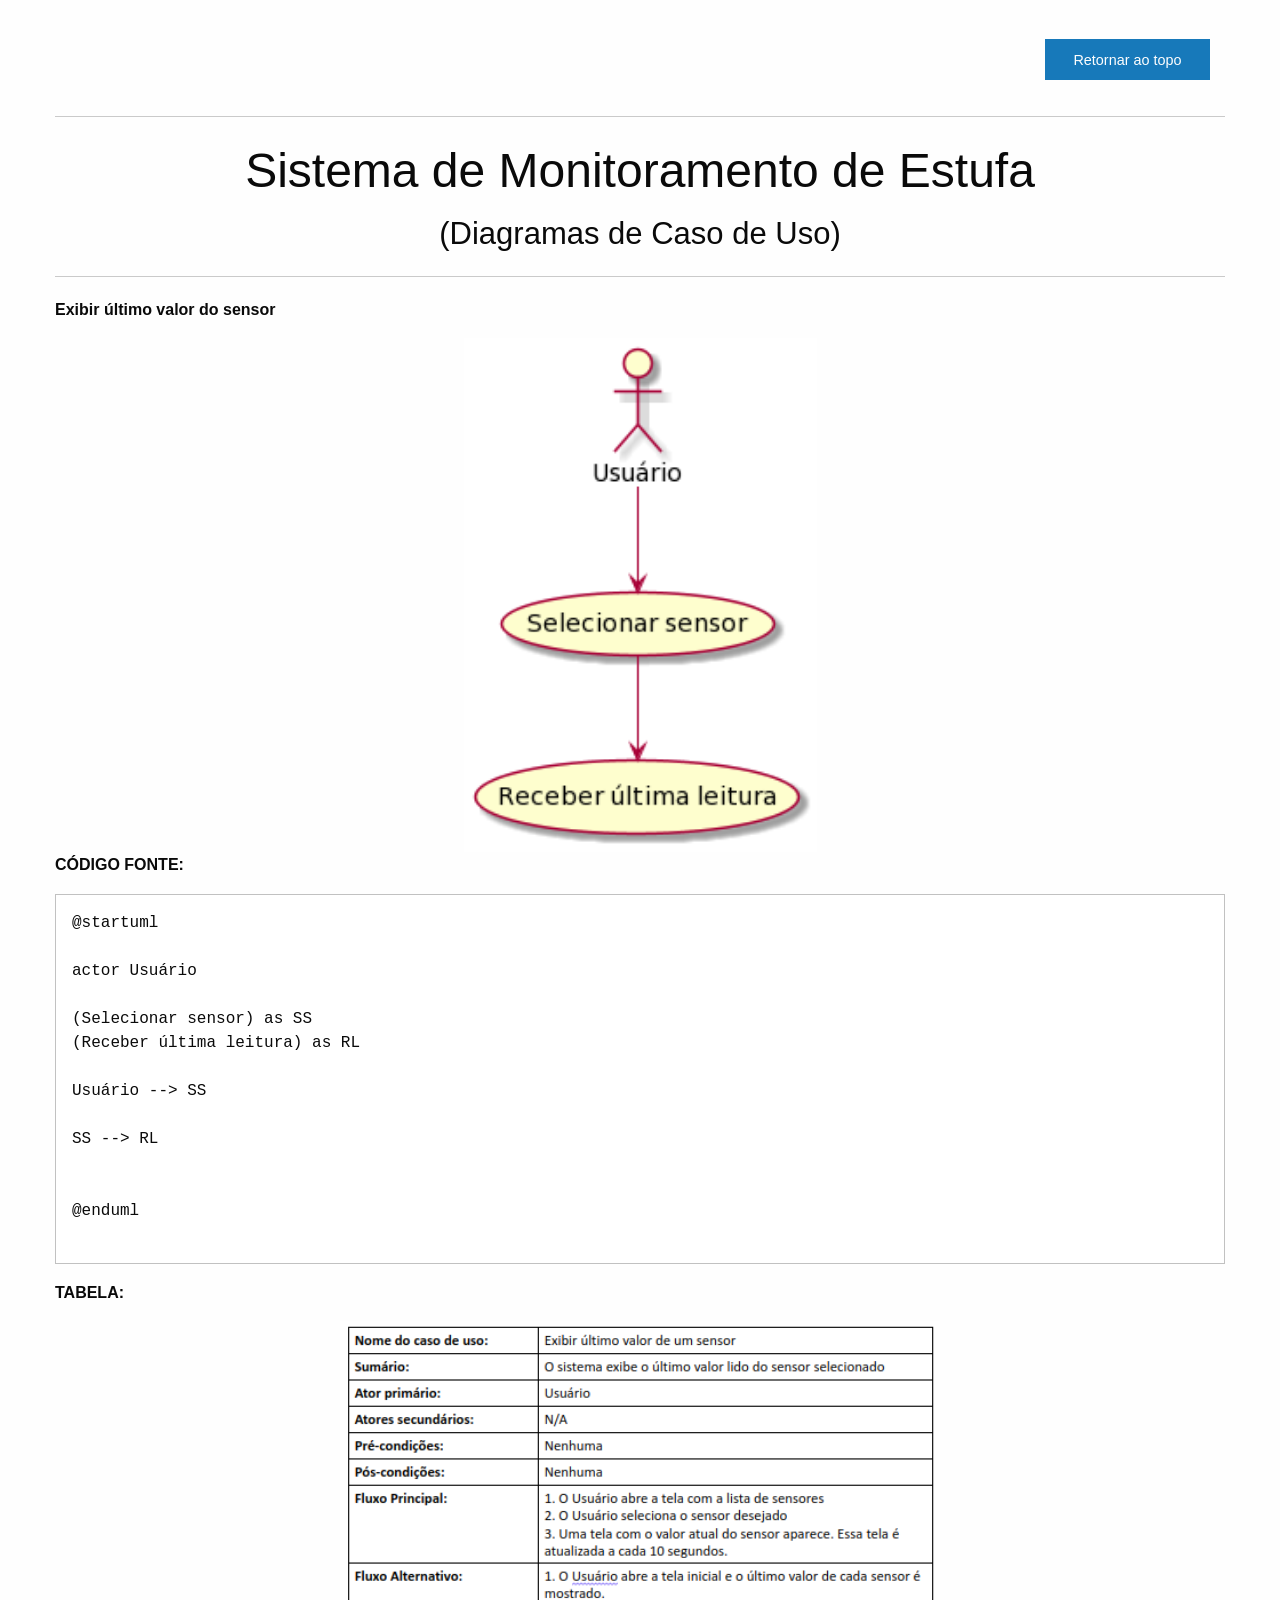
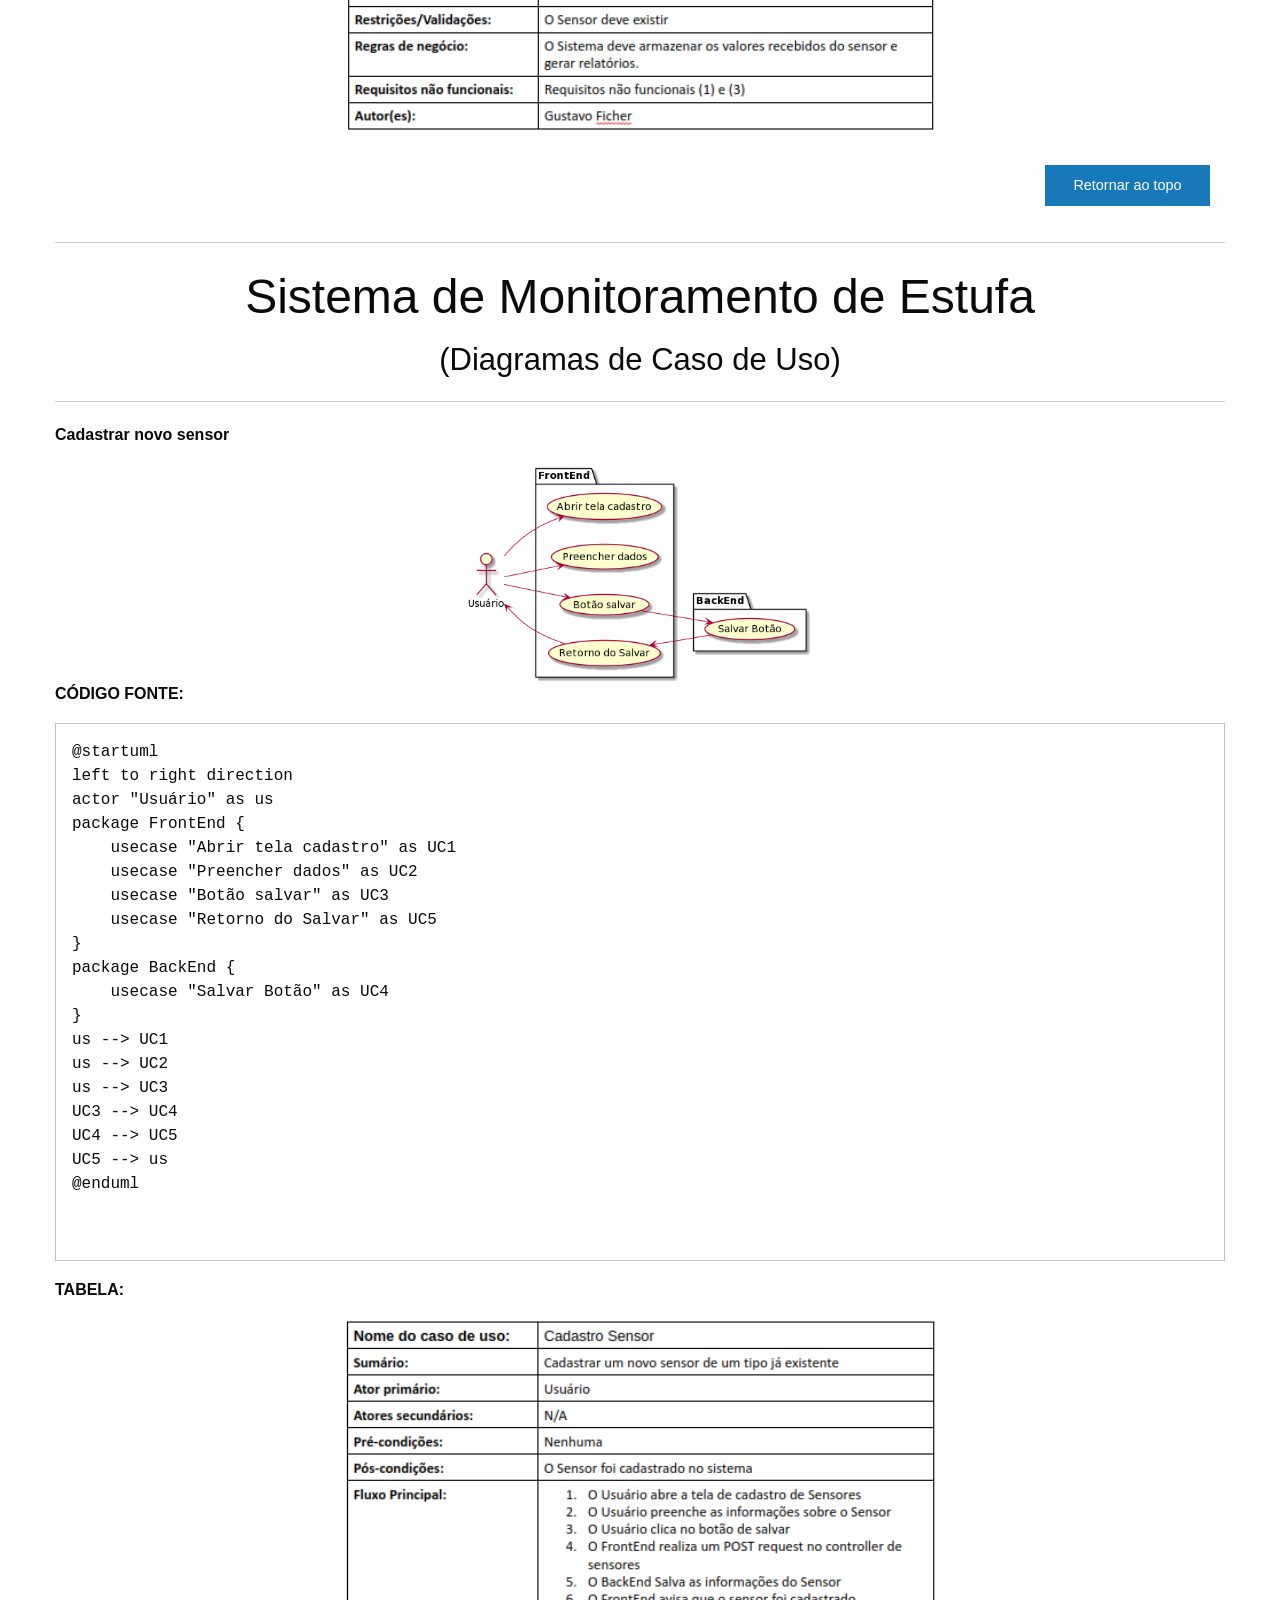
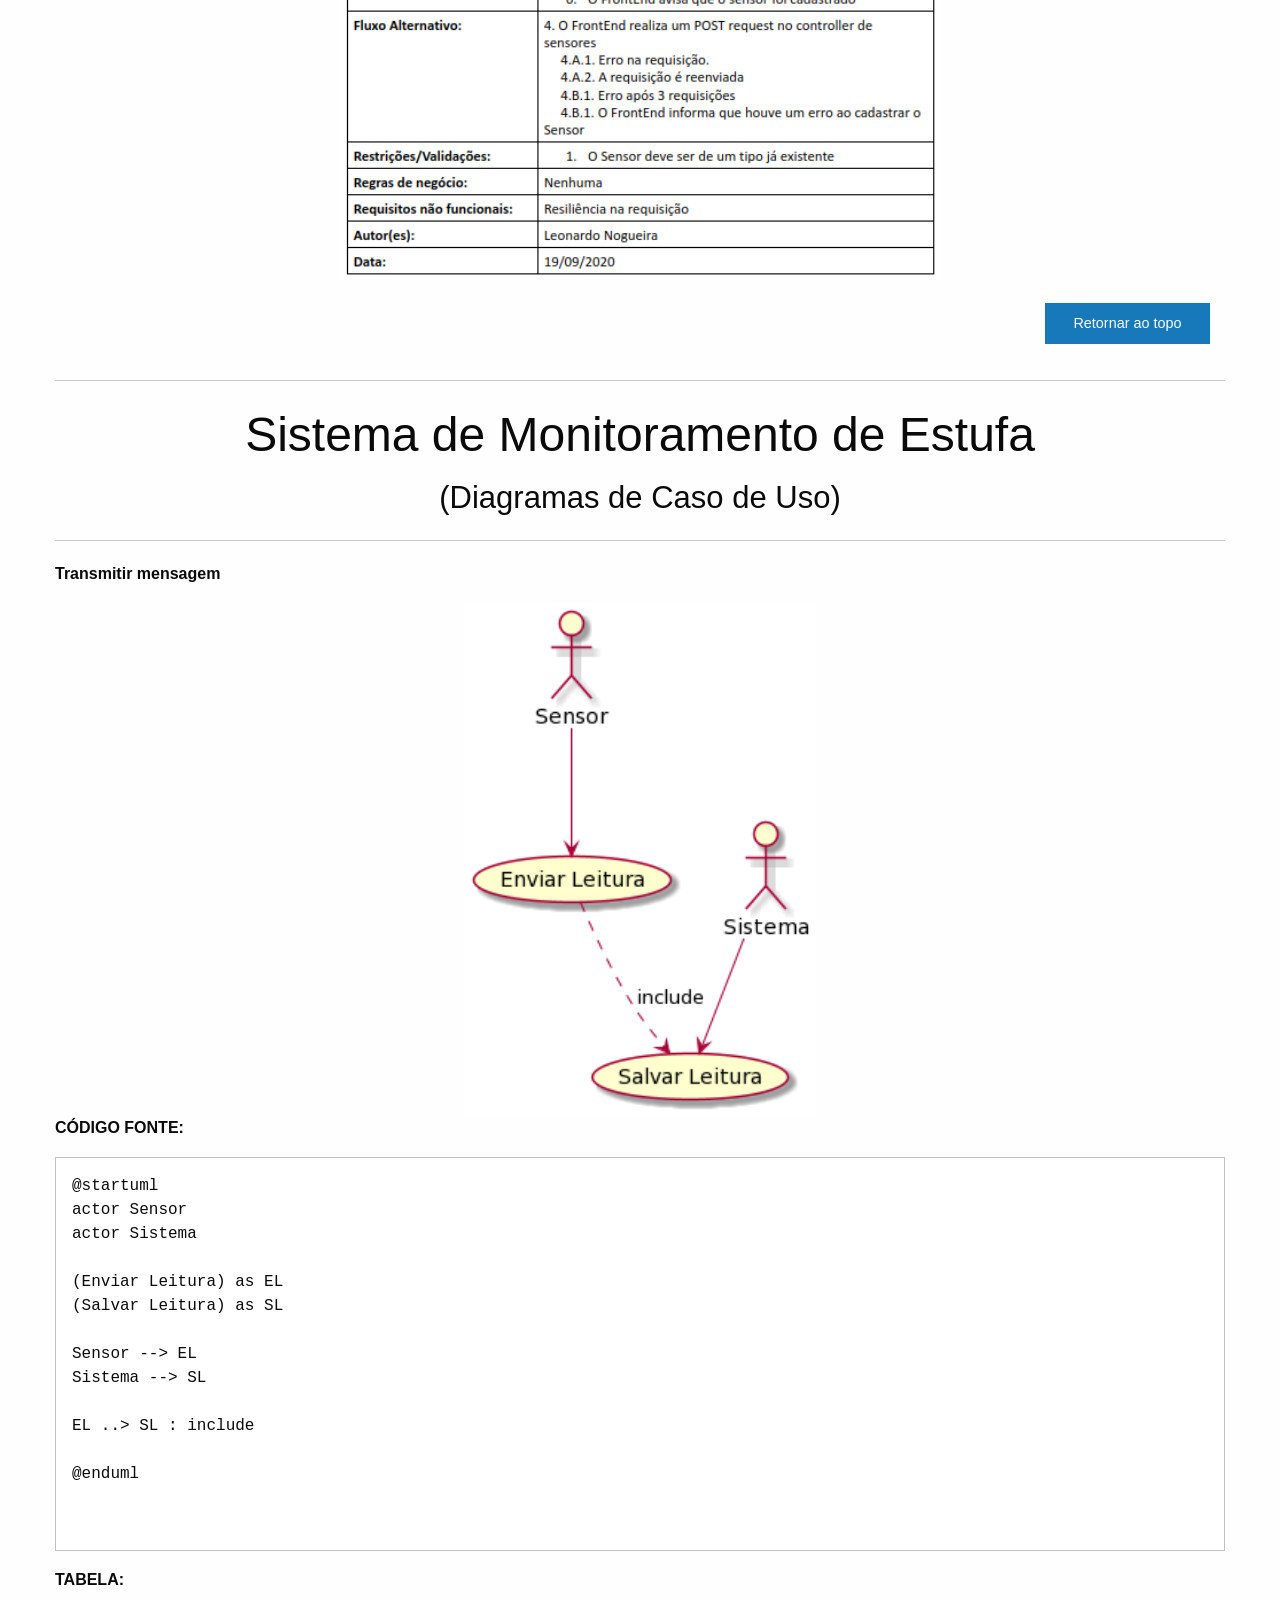
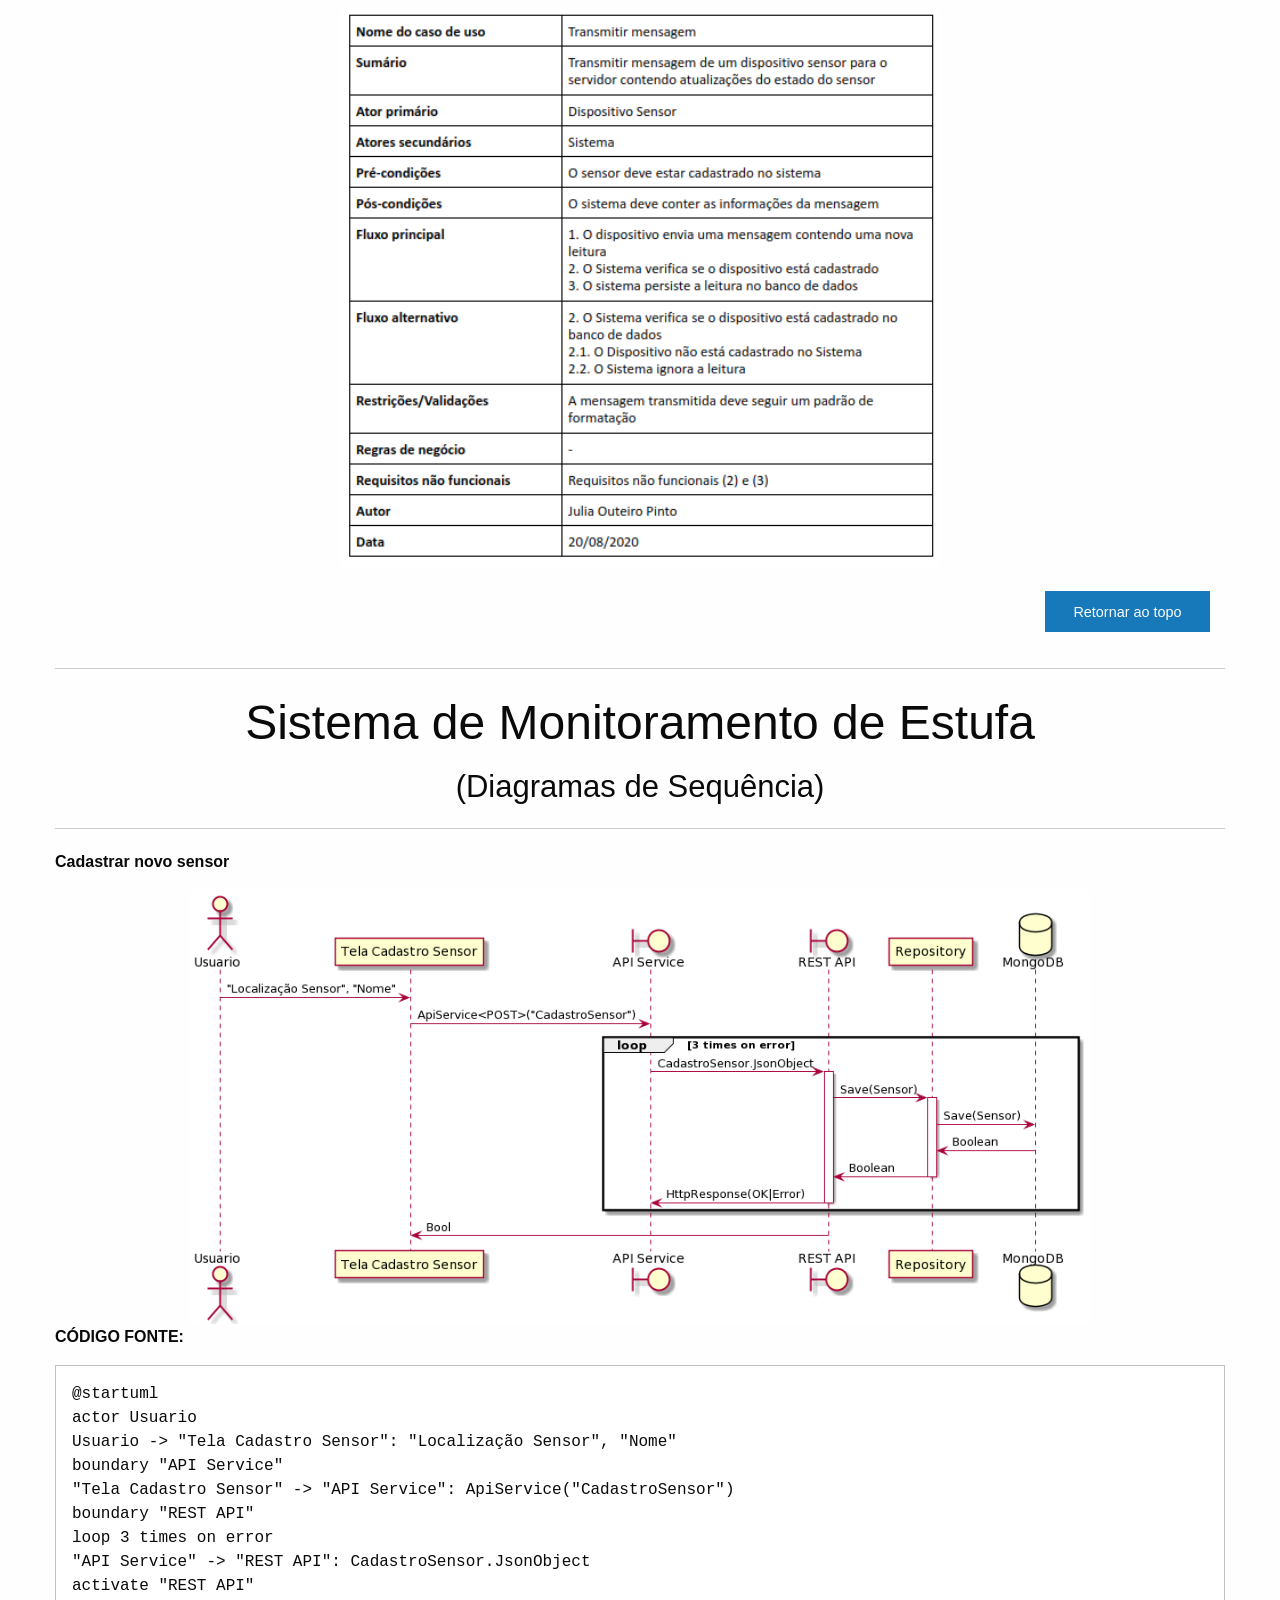
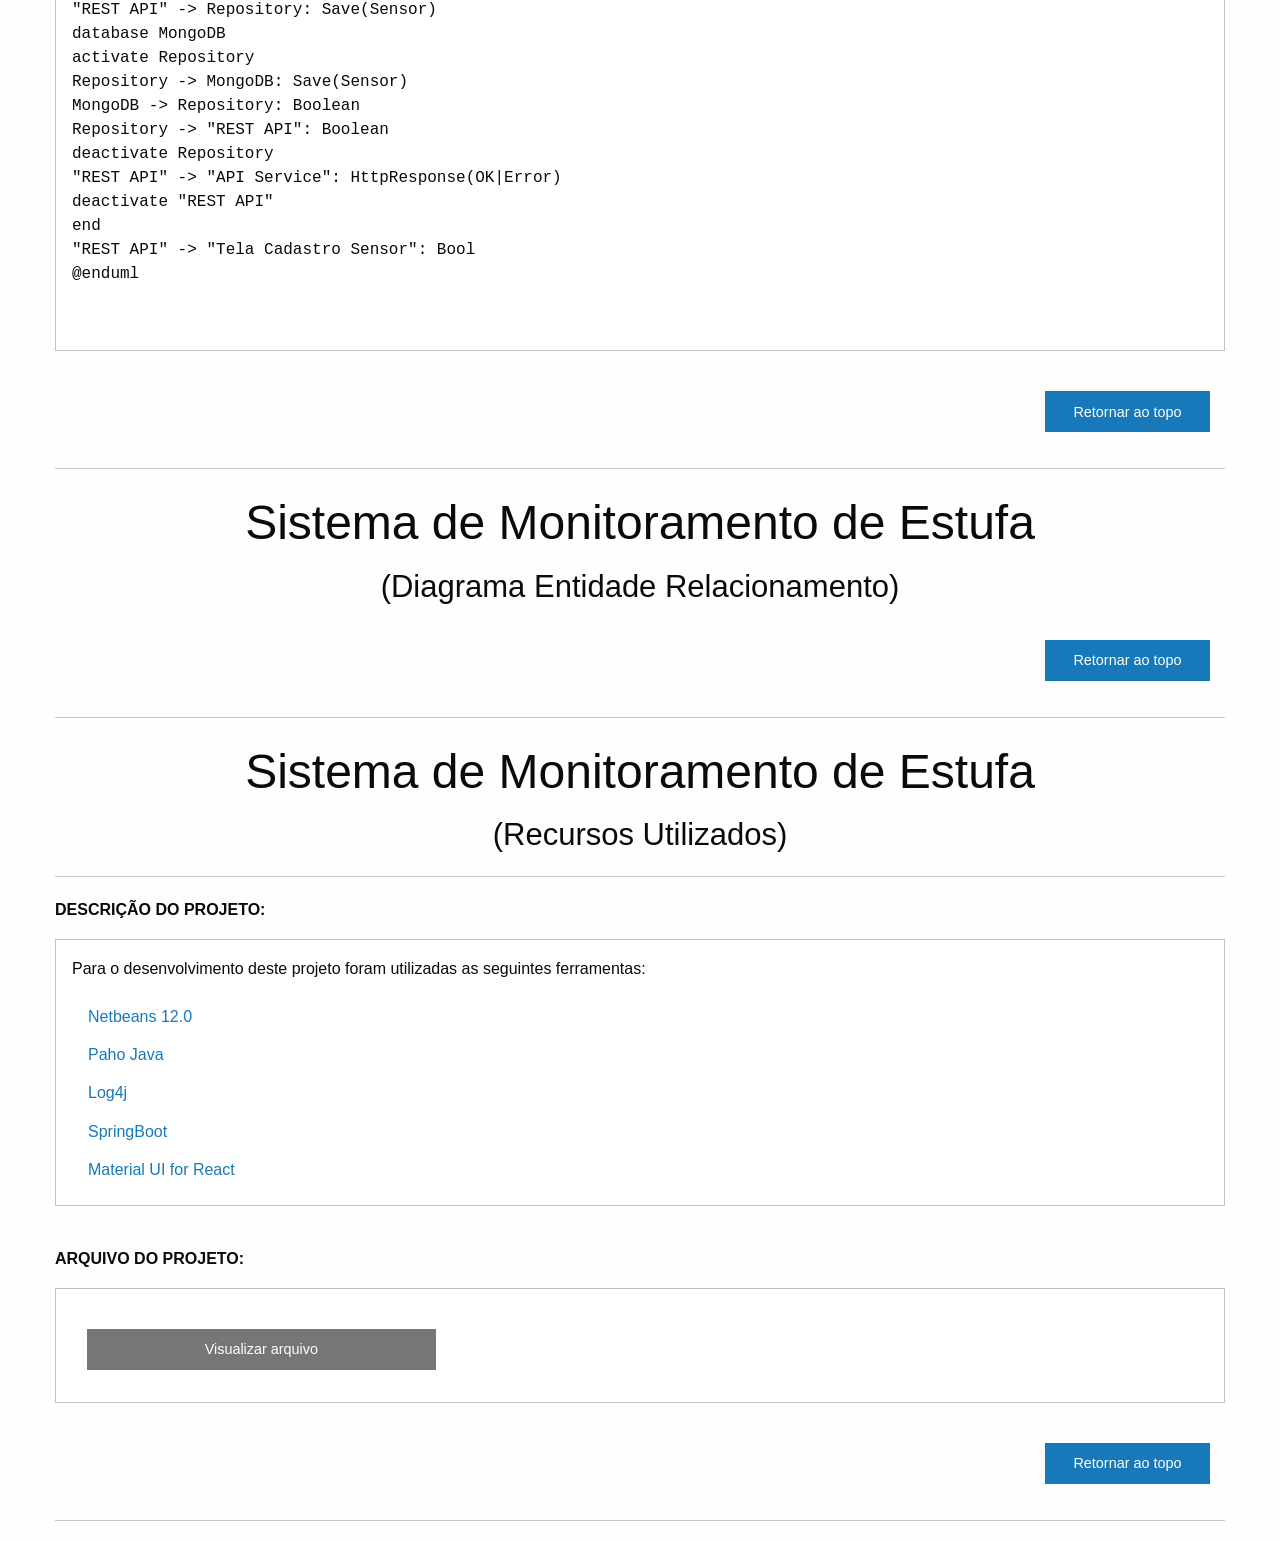
==== commit 016d7221: "." ====
--- a/public_html/grupo-06/grupo-06.html
+++ b/public_html/grupo-06/grupo-06.html
@@ -355,7 +355,7 @@
                            
                         </div>
                         <div class="cell small-12 center">
-                            <img src="diagrama-de-classe/diagrama_classes.png" width="1000" height="1000" alt="diagrama-de-classes"/>
+                            <img src="diagrama-de-classe/diagrama-de-classes.png" width="1000" height="1000" alt="diagrama-de-classes"/>
                         </div>
                         <div class="cell small-12">
                             <p class="bold">CÓDIGO FONTE: </p>
@@ -365,54 +365,72 @@
 @startuml
 class Localizacao {
     -String nome
-}
-abstract class Sensor {
-    -String idSensor
-    -String nomeSensor
+   }
+   abstract class Sensor {
+    -String id
+    -String nome
+    -String tipo
     
-}
-class Leitura {
+   }
+   
+   class Leitura {
     -Double valorLeitura
     -DateTime dataLeitura
     -String unidadeMedida
-}
-class SensorTemperatura { 
-}
-class SensorUmidade {
-}
-class SensorLuminosidade {
-}
-class SensorEnergia {
-}
-class MediaSensor {
+   }
+   
+   
+   
+   class MediaSensor {
     -String idMedia
     -String descMedia
     -double valorMedia
-}
-class Dia {
+   }
+   
+   class Dia {
     -Date dia
-}
-class Semana{
+   }
+   
+   class Semana {
     -Date inicioPeriodo
     -Date fimPeriodo
-}
-class Mes{
+   }
+   
+   class Mes {
     -Date inicioPeriodo
     -Date fimPeriodo
-}
-Sensor "N" o-- "1" Localizacao
-
-Sensor <|-- SensorTemperatura
-Sensor <|-- SensorUmidade
-Sensor <|-- SensorLuminosidade
-Sensor <|-- SensorEnergia
-
-Sensor "1" *-- "*" Leitura: Contém
-(Sensor, Leitura) .. MediaSensor
-
-Dia "1" --> "*" MediaSensor
-Semana "1" --> "7" Dia
-Mes "1" --> "4" Semana
+   
+   }
+   
+   
+   
+   Sensor "N" o-- "1" Localizacao
+   
+   
+   Sensor "1" *-- "*" Leitura: Contém
+   (Sensor, Leitura) .. MediaSensor
+   
+   
+   Dia "1" --> "*" MediaSensor
+   Semana "1" --> "7" Dia
+   Mes "1" --> "4" Semana
+   
+   
+   
+   Sensor <|-- SensorTemperatura
+   Sensor <|-- SensorUmidade
+   Sensor <|-- SensorLuminosidade
+   Sensor <|-- SensorEnergia
+   
+   
+   Sensor "1" *-- "*" Leitura: Contém
+   (Sensor, Leitura) .. MediaSensor
+   
+   
+   Dia "1" --> "*" MediaSensor
+   Semana "1" --> "7" Dia
+   Mes "1" --> "4" Semana
+   
 @enduml
                                     </pre>
                                 </div>
@@ -445,10 +463,10 @@
                             <hr>                    
                         </div>
                         <div class="cell small-12">
-                            <p class = "bold"> NOME-DA-FUNCIONALIDADE </p>                    
+                            <p class = "bold"> Exibir último valor do sensor </p>                    
                         </div>
                         <div class="cell small-12 center">
-                            <img src="diagrama-de-caso-de-uso/diagrama-de-caso-de-uso.png" width="353" height="369" alt="diagrama-de-classes"/>
+                            <img src="diagrama-de-caso-de-uso/exibirUltimoValorSensor.png" width="353" height="369" alt="diagrama-de-classes"/>
                         </div>
                         <div class="cell small-12">
                             <p class="bold">CÓDIGO FONTE: </p>
@@ -457,18 +475,27 @@
                                     <pre>
 @startuml
 
-Employee -up-|> User
-Client -up-|> User
-Supervisor -up-|> User
-Employee --> (Login)
-Supervisor --> (Login)
-Client ..> (Login) : NO!!!!
-Supervisor --> (Create / Delete User): I am god
+actor Usuário
+
+(Selecionar sensor) as SS
+(Receber última leitura) as RL
+
+Usuário --> SS
+
+SS --> RL
+
 
 @enduml
                                     </pre>
                                 </div>
                             </div>
+                        </div>
+                        <div class="cell small-12">
+                            <p class="bold">TABELA: </p>
+                            
+                        </div>
+                        <div class="cell small-12 center">
+                            <img src="diagrama-de-caso-de-uso/tabelaExibirUltimoValorSensor.png" width="600" height="600" alt="diagrama-de-classes"/>
                         </div>
                         <br>                       
                         <div class="grid-container">
@@ -484,24 +511,21 @@
                         </div>                        
                     </div>
                     <!-- DIAGRAMA DE CASO DE USO -->
-
-
-                    <!-- DIAGRAMA DE SEQUENCIA -->
                     <div class="cell small-12">  
-                        <div id="id4">
+                        <div id="id3">
                             <div class="cell small-12">
                                 <h1 class="center"> Sistema de Monitoramento de Estufa</h1>
-                                <h3 class="center">(Diagramas de Sequência)</h3>
-                            </div>
-                        </div>
-                        <div class="cell small-12">
-                            <hr>                    
-                        </div>
-                        <div class="cell small-12">
-                            <p class = "bold"> NOME-DA-FUNCIONALIDADE </p>                    
+                                <h3 class="center">(Diagramas de Caso de Uso)</h3>
+                            </div>
+                        </div>
+                        <div class="cell small-12">
+                            <hr>                    
+                        </div>
+                        <div class="cell small-12">
+                            <p class = "bold"> Cadastrar novo sensor</p>                    
                         </div>
                         <div class="cell small-12 center">
-                            <img src="diagrama-de-sequencia/diagrama-de-sequencia.png" width="465" height="344" alt="diagrama-de-sequencia"/>
+                            <img src="diagrama-de-caso-de-uso/cadastrarNovoSensor.png" width="353" height="369" alt="diagrama-de-classes"/>
                         </div>
                         <div class="cell small-12">
                             <p class="bold">CÓDIGO FONTE: </p>
@@ -509,24 +533,35 @@
                                 <div class="callout">
                                     <pre>
 @startuml
-
-title "Exemplo"
-
-actor User
-boundary "Web GUI" as GUI
-control "Shopping Cart" as SC
-entity Widget
-database Widgets
-
-User -> GUI : To boundary
-GUI -> SC : To control
-SC -> Widget : To entity
-Widget -> Widgets : To database
-
+left to right direction
+actor "Usuário" as us
+package FrontEnd {
+    usecase "Abrir tela cadastro" as UC1
+    usecase "Preencher dados" as UC2
+    usecase "Botão salvar" as UC3
+    usecase "Retorno do Salvar" as UC5
+}
+package BackEnd {
+    usecase "Salvar Botão" as UC4
+}
+us --> UC1
+us --> UC2
+us --> UC3
+UC3 --> UC4
+UC4 --> UC5
+UC5 --> us
 @enduml
+                                        
                                     </pre>
                                 </div>
                             </div>
+                        </div>
+                        <div class="cell small-12">
+                            <p class="bold">TABELA: </p>
+                            
+                        </div>
+                        <div class="cell small-12 center">
+                            <img src="diagrama-de-caso-de-uso/tabelaCadastrarNovoSensor.png" width="600" height="600" alt="diagrama-de-classes"/>
                         </div>
                         <br>                       
                         <div class="grid-container">
@@ -541,6 +576,129 @@
                             <hr>
                         </div>                        
                     </div>
+                    <!-- DIAGRAMA DE CASO DE USO -->
+                    <div class="cell small-12">  
+                        <div id="id3">
+                            <div class="cell small-12">
+                                <h1 class="center"> Sistema de Monitoramento de Estufa</h1>
+                                <h3 class="center">(Diagramas de Caso de Uso)</h3>
+                            </div>
+                        </div>
+                        <div class="cell small-12">
+                            <hr>                    
+                        </div>
+                        <div class="cell small-12">
+                            <p class = "bold"> Transmitir mensagem </p>                    
+                        </div>
+                        <div class="cell small-12 center">
+                            <img src="diagrama-de-caso-de-uso/transmitirMensagem.png" width="353" height="369" alt="diagrama-de-classes"/>
+                        </div>
+                        <div class="cell small-12">
+                            <p class="bold">CÓDIGO FONTE: </p>
+                            <div class="cell small-12">
+                                <div class="callout">
+                                    <pre>
+@startuml
+actor Sensor
+actor Sistema
+
+(Enviar Leitura) as EL
+(Salvar Leitura) as SL
+
+Sensor --> EL
+Sistema --> SL
+
+EL ..> SL : include
+
+@enduml
+                                        
+                                    </pre>
+                                </div>
+                            </div>
+                        </div>
+                        <div class="cell small-12">
+                            <p class="bold">TABELA: </p>
+                            
+                        </div>
+                        <div class="cell small-12 center">
+                            <img src="diagrama-de-caso-de-uso/tabelaTransmitirMensagem.png" width="600" height="600" alt="diagrama-de-classes"/>
+                        </div>
+                        <br>                       
+                        <div class="grid-container">
+                            <div class="grid-x grid-margin-x">
+                                <div class="cell small-10">&nbsp;</div>
+                                <div class="cell small-2">
+                                    <a href="#topo" class="button expanded">Retornar ao topo</a>
+                                </div>
+                            </div>
+                        </div>
+                        <div class="cell small-12">                    
+                            <hr>
+                        </div>                        
+                    </div>
+
+
+                    <!-- DIAGRAMA DE SEQUENCIA -->
+                    <div class="cell small-12">  
+                        <div id="id4">
+                            <div class="cell small-12">
+                                <h1 class="center"> Sistema de Monitoramento de Estufa</h1>
+                                <h3 class="center">(Diagramas de Sequência)</h3>
+                            </div>
+                        </div>
+                        <div class="cell small-12">
+                            <hr>                    
+                        </div>
+                        <div class="cell small-12">
+                            <p class = "bold"> Cadastrar novo sensor </p>                    
+                        </div>
+                        <div class="cell small-12 center">
+                            <img src="diagrama-de-sequencia/cadastrarNovoSensorSequencia.png" width="900" height="1100" alt="diagrama-de-sequencia"/>
+                        </div>
+                        <div class="cell small-12">
+                            <p class="bold">CÓDIGO FONTE: </p>
+                            <div class="cell small-12">
+                                <div class="callout">
+                                    <pre>
+@startuml
+actor Usuario
+Usuario -> "Tela Cadastro Sensor": "Localização Sensor", "Nome"
+boundary "API Service"
+"Tela Cadastro Sensor" -> "API Service": ApiService<POST>("CadastroSensor")
+boundary "REST API"
+loop 3 times on error
+"API Service" -> "REST API": CadastroSensor.JsonObject
+activate "REST API"
+"REST API" -> Repository: Save(Sensor)
+database MongoDB
+activate Repository
+Repository -> MongoDB: Save(Sensor)
+MongoDB -> Repository: Boolean
+Repository -> "REST API": Boolean
+deactivate Repository
+"REST API" -> "API Service": HttpResponse(OK|Error)
+deactivate "REST API"
+end
+"REST API" -> "Tela Cadastro Sensor": Bool
+@enduml
+                                        
+                                    </pre>
+                                </div>
+                            </div>
+                        </div>
+                        <br>                       
+                        <div class="grid-container">
+                            <div class="grid-x grid-margin-x">
+                                <div class="cell small-10">&nbsp;</div>
+                                <div class="cell small-2">
+                                    <a href="#topo" class="button expanded">Retornar ao topo</a>
+                                </div>
+                            </div>
+                        </div>
+                        <div class="cell small-12">                    
+                            <hr>
+                        </div>                        
+                    </div>
                     <!-- DIAGRAMA DE SEQUENCIA -->
 
                     <!-- MER -->
@@ -551,30 +709,8 @@
                                 <h3 class="center">(Diagrama Entidade Relacionamento)</h3>
                             </div>
                         </div>
-                        <div class="cell small-12">
-                            <hr>                    
-                        </div>
-                        <div class="cell small-12">
-                            <p class = "bold"> NOME-DA-DIAGRAMA (SE USAR PARTES) </p>                    
-                        </div>
-                        <div class="cell small-12 center">
-                            <img src="diagrama-mer/mer.png" width="687" height="348" alt="mer"/>
-                        </div>
-                        <div class="cell small-12">
-                            <p class="bold">ARQUIVO DO PROJETO: </p>
-                            <div class="cell small-12">
-                                <div class="callout">
-                                    <div class="grid-container">
-                                        <div class="grid-x grid-margin-x">
-                                            <div class="cell small-10">&nbsp;</div>
-                                            <div class="cell small-2">
-                                                <a href="arquivos/modelo.mwb" class="button secondary expanded">Visualizar arquivo</a>
-                                            </div>
-                                        </div>
-                                    </div>
-                                </div>
-                            </div>
-                        </div>
+                        
+                       
                         <br>                     
                         <div class="grid-container">
                             <div class="grid-x grid-margin-x">
@@ -607,7 +743,7 @@
                             <p class="bold">DESCRIÇÃO DO PROJETO: </p>
                             <div class="cell small-12">
                                 <div class="callout">
-                                    <p> Este é um exemplo de descrição de projeto.</p>
+                                    
 
                                     <p> Para o desenvolvimento deste projeto foram utilizadas as seguintes ferramentas:</p>
 
@@ -629,7 +765,7 @@
                                     <div class="grid-container">
                                         <div class="grid-x grid-margin-x">
                                             <div class="cell small-10">&nbsp;</div>
-                                            <div class="cell small-2">
+                                            <div class="cell small-4">
                                                 <a href="projetos-zip/projeto.zip" class="button secondary expanded">Visualizar arquivo</a>
                                             </div>
                                         </div>
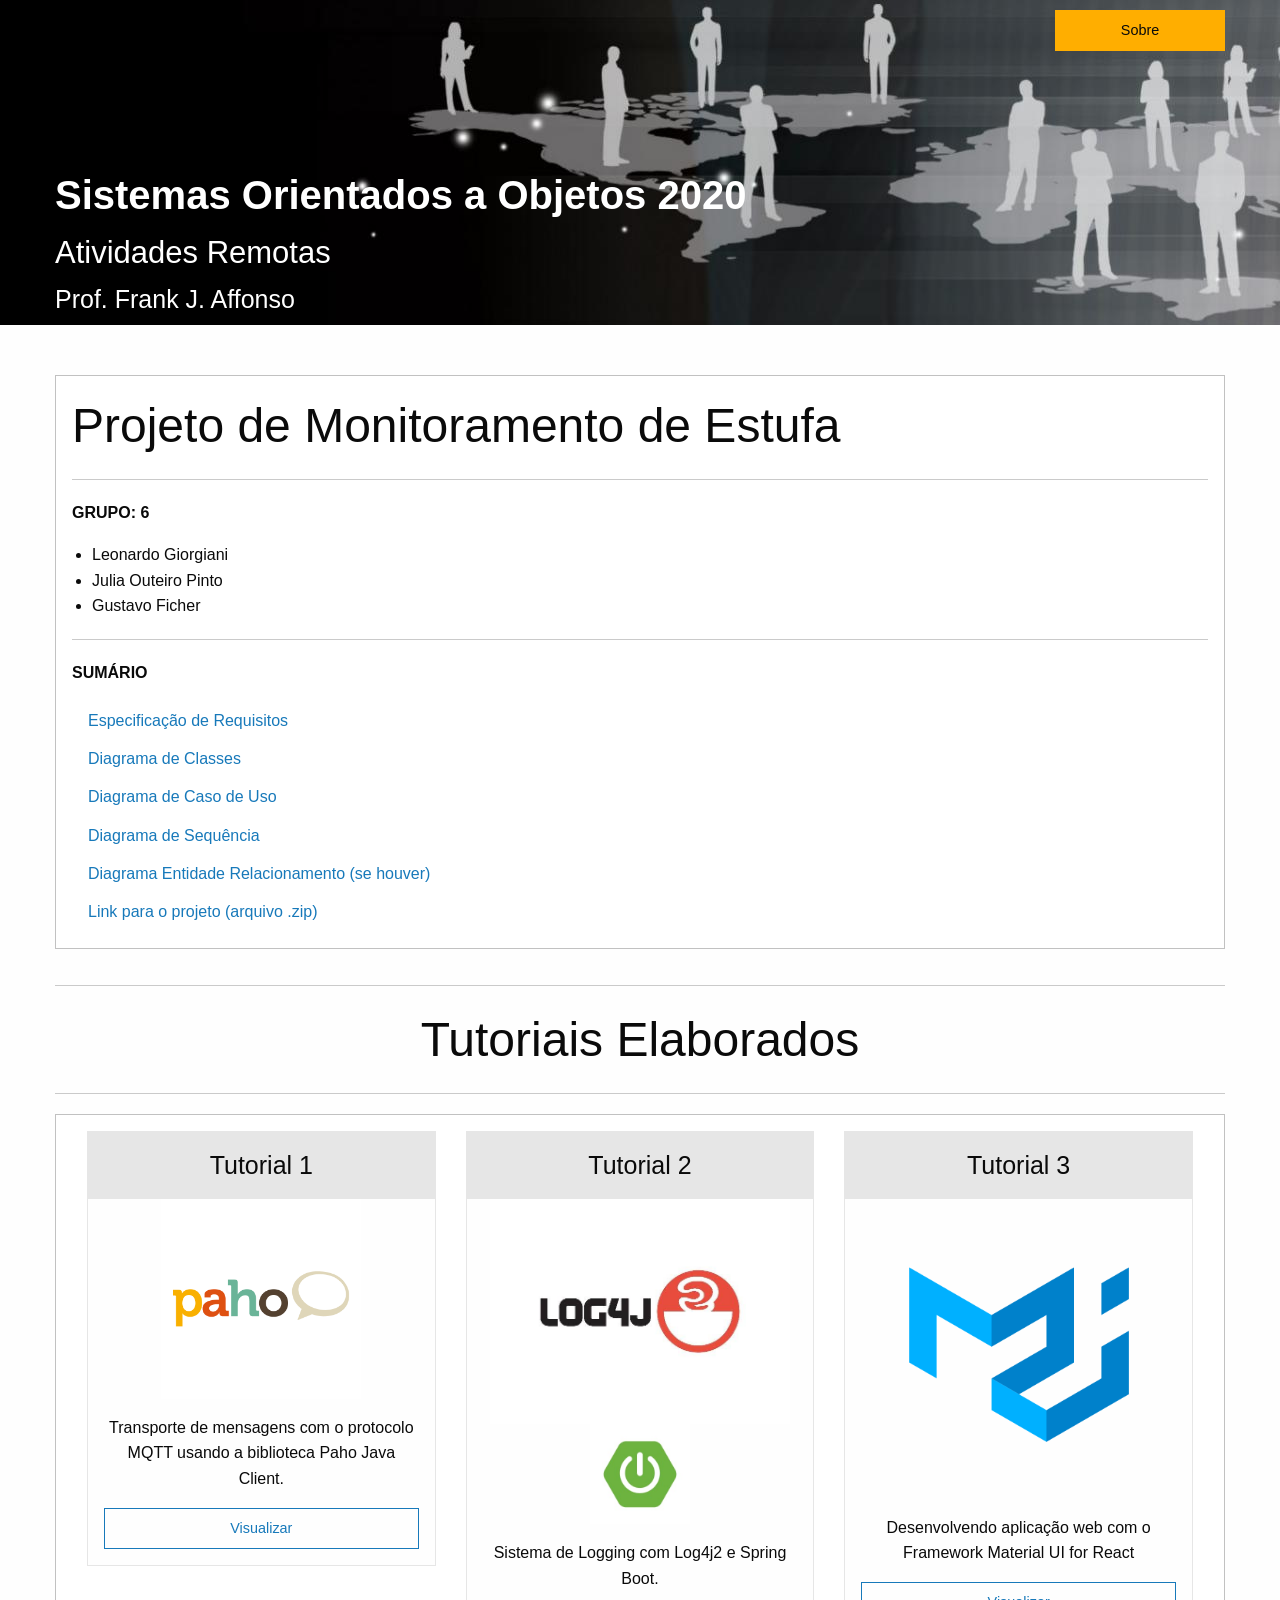
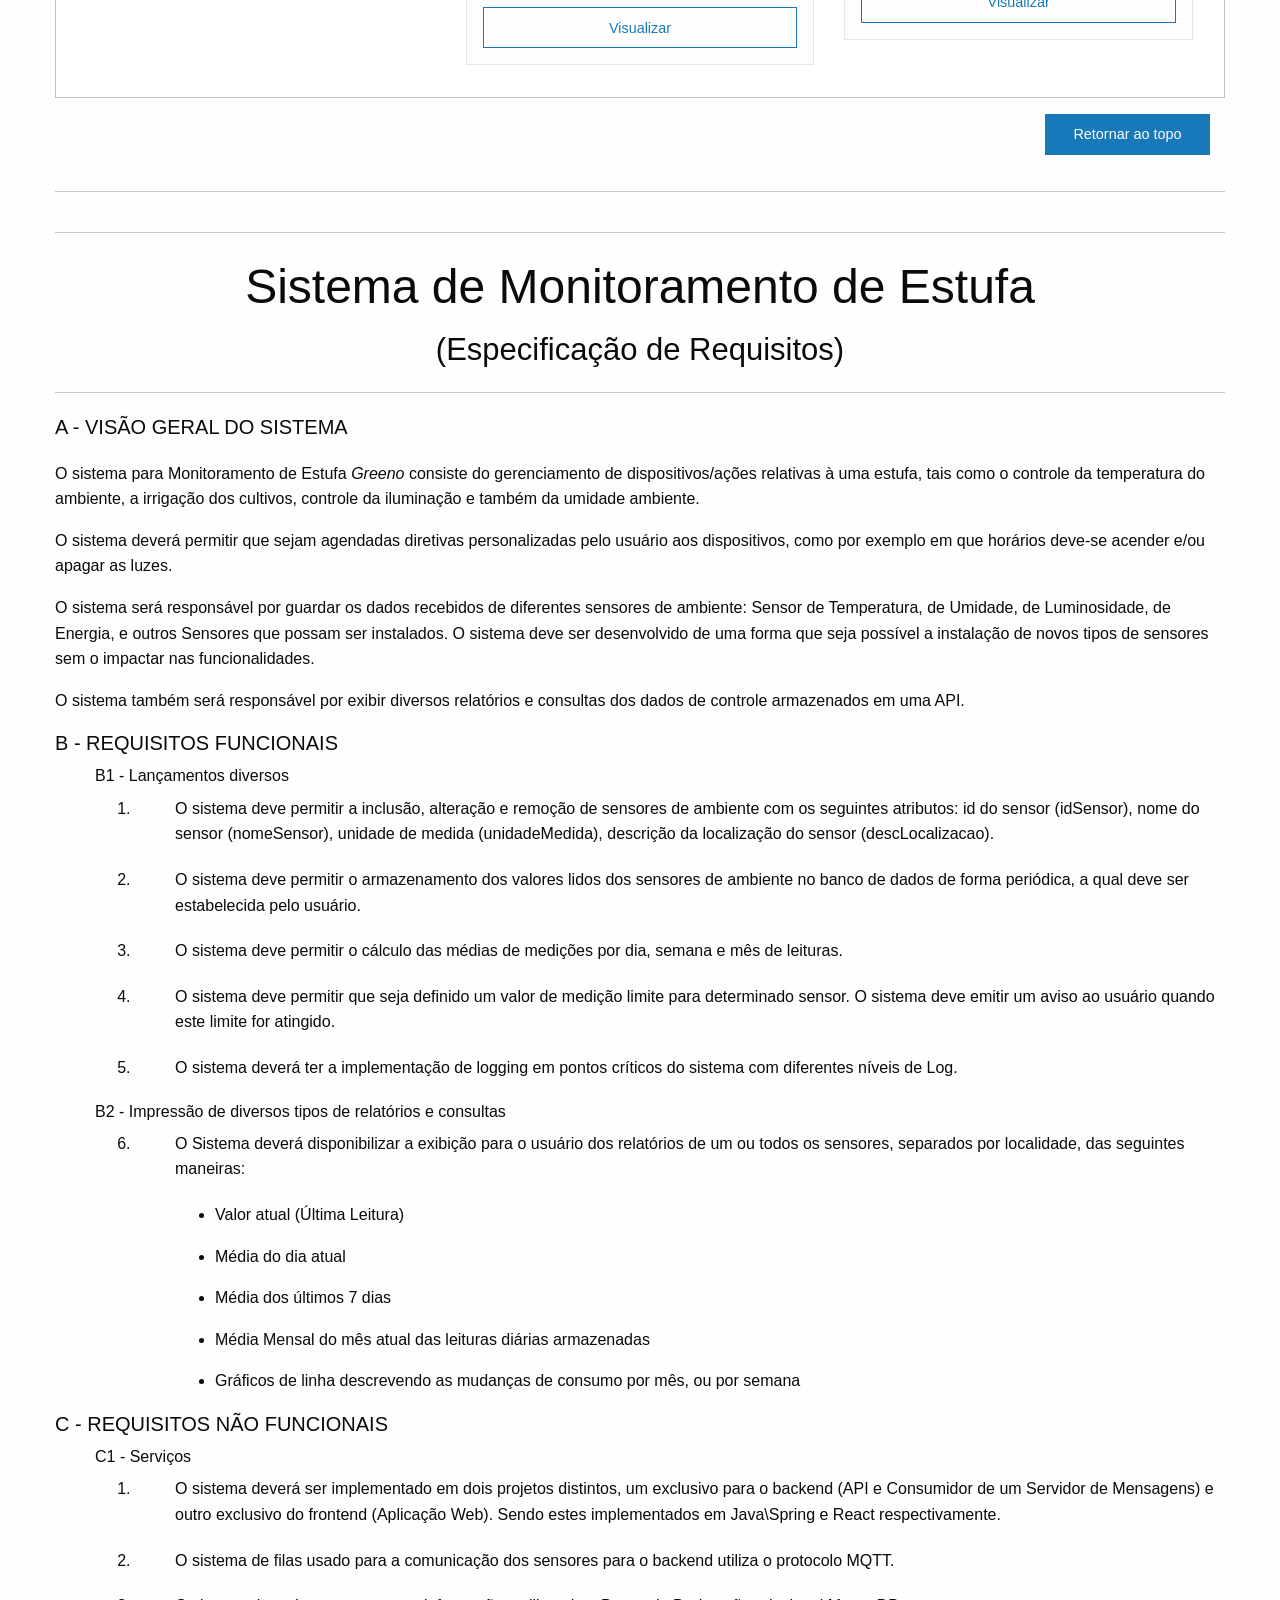
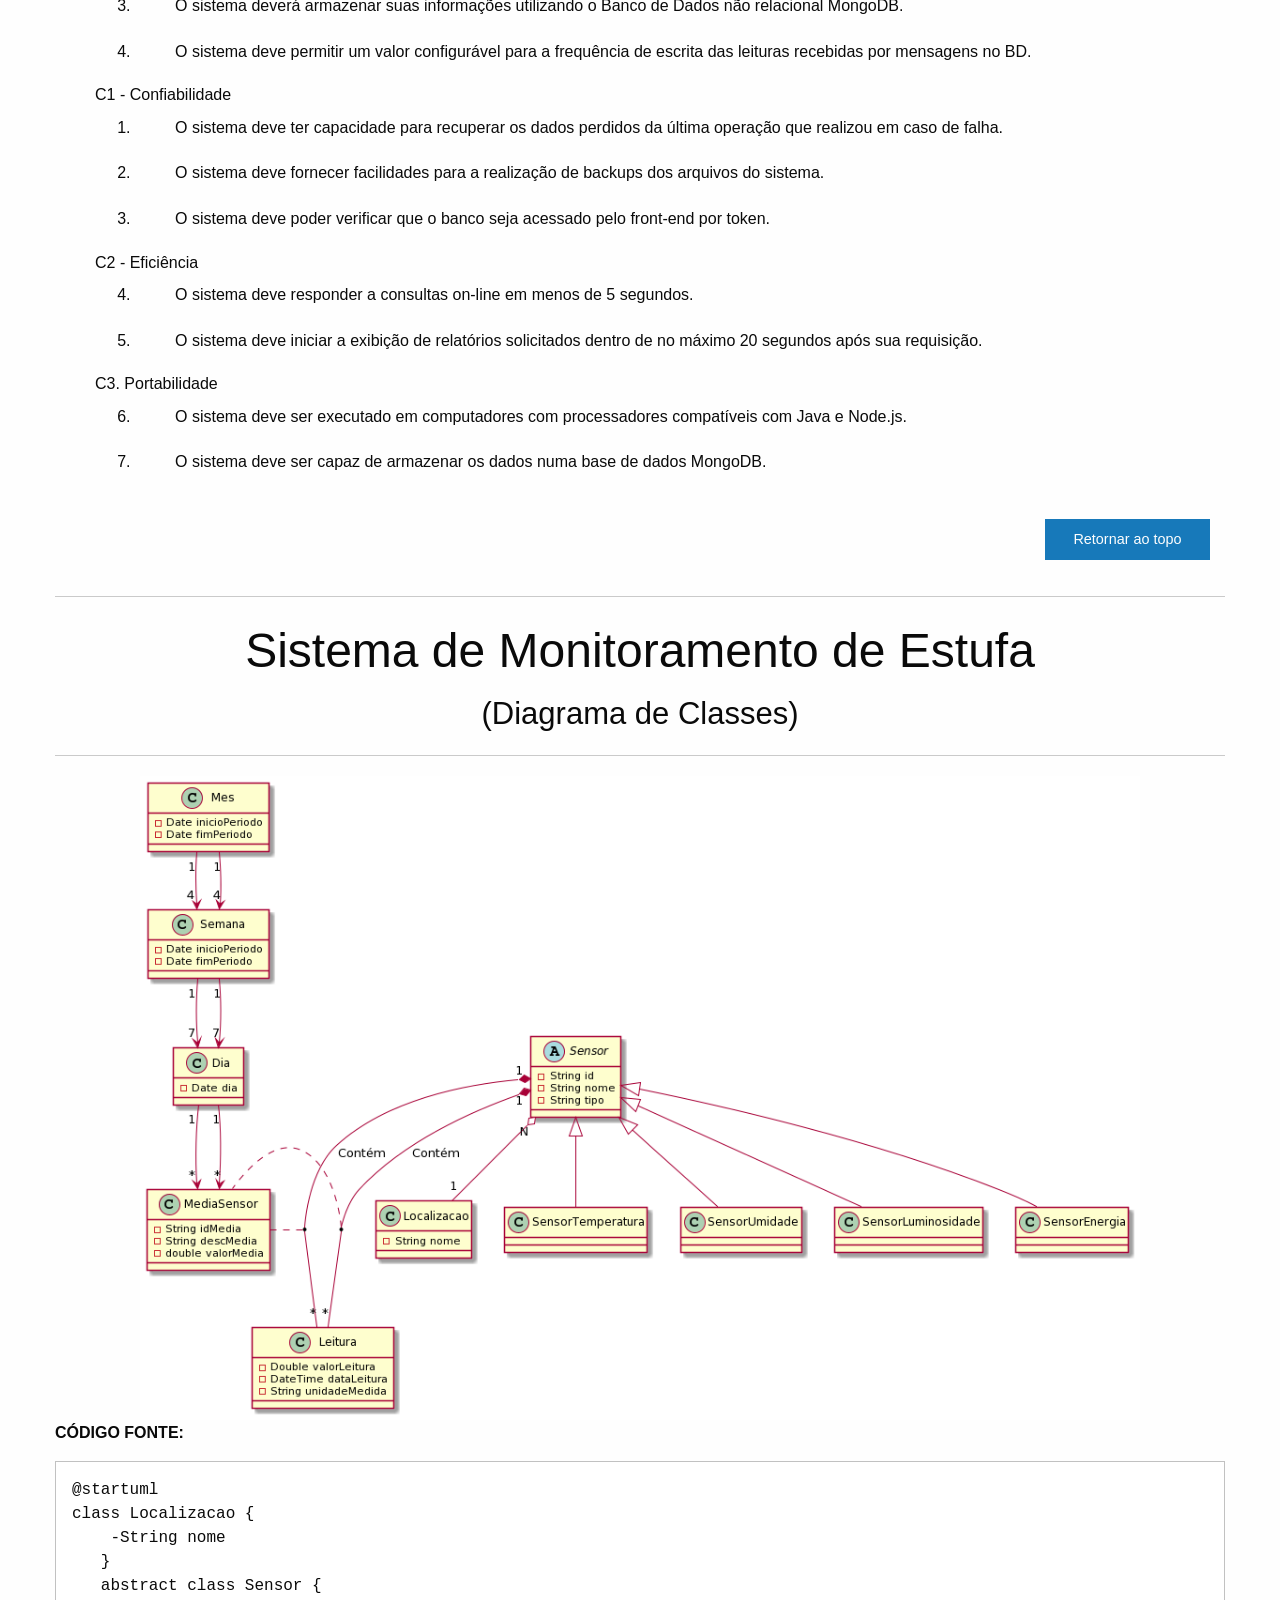
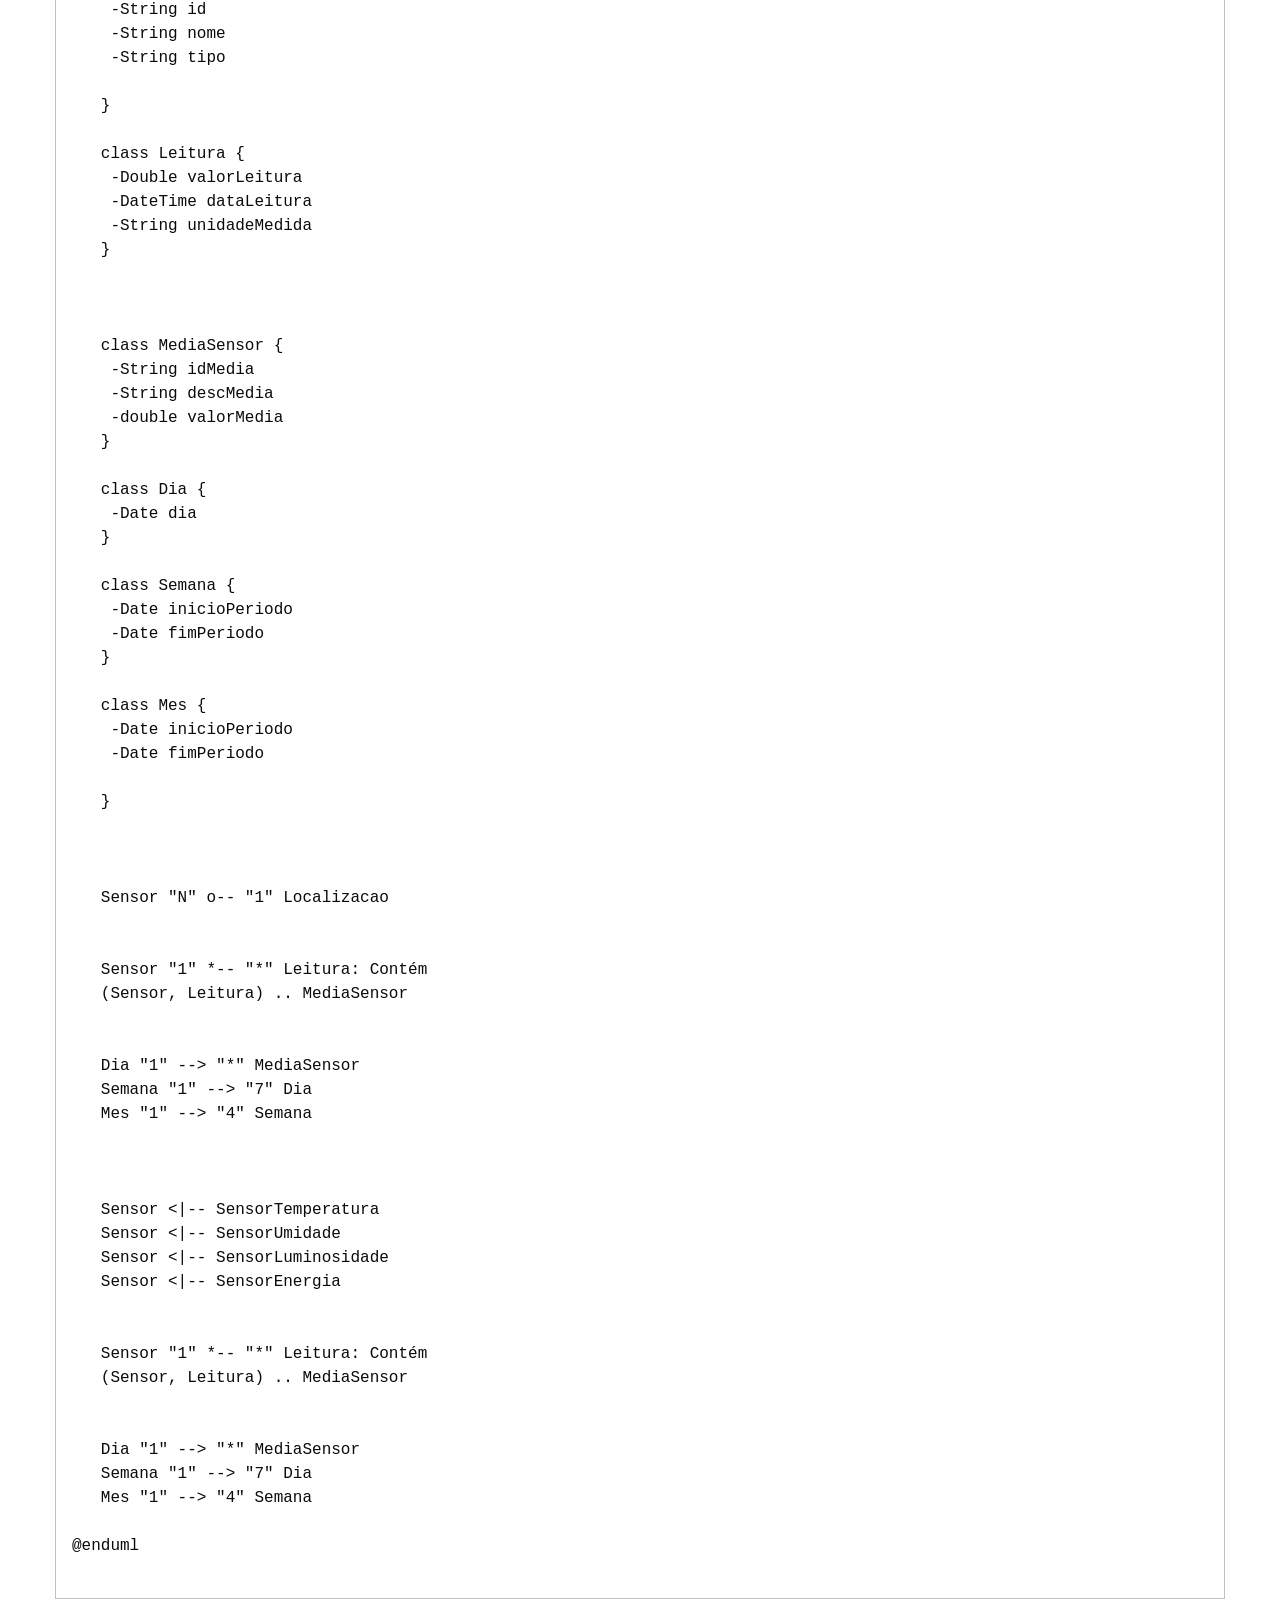
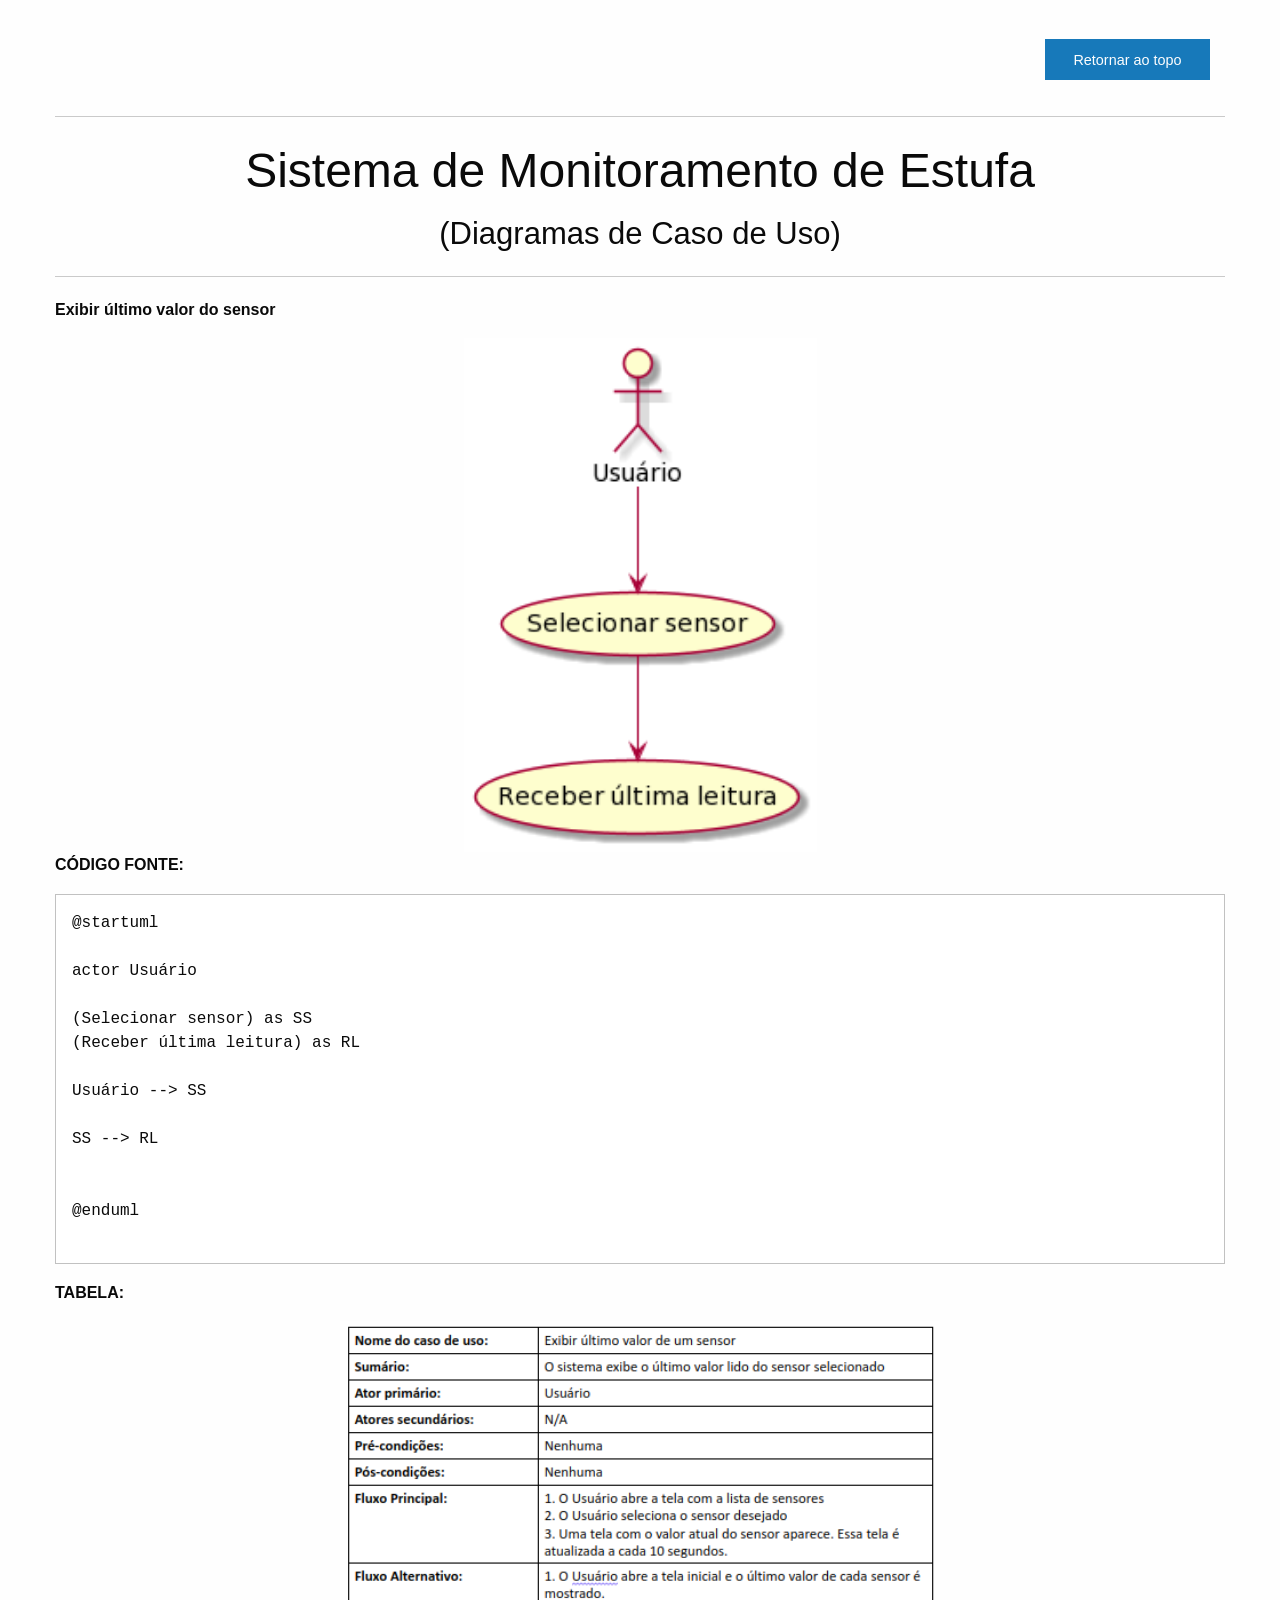
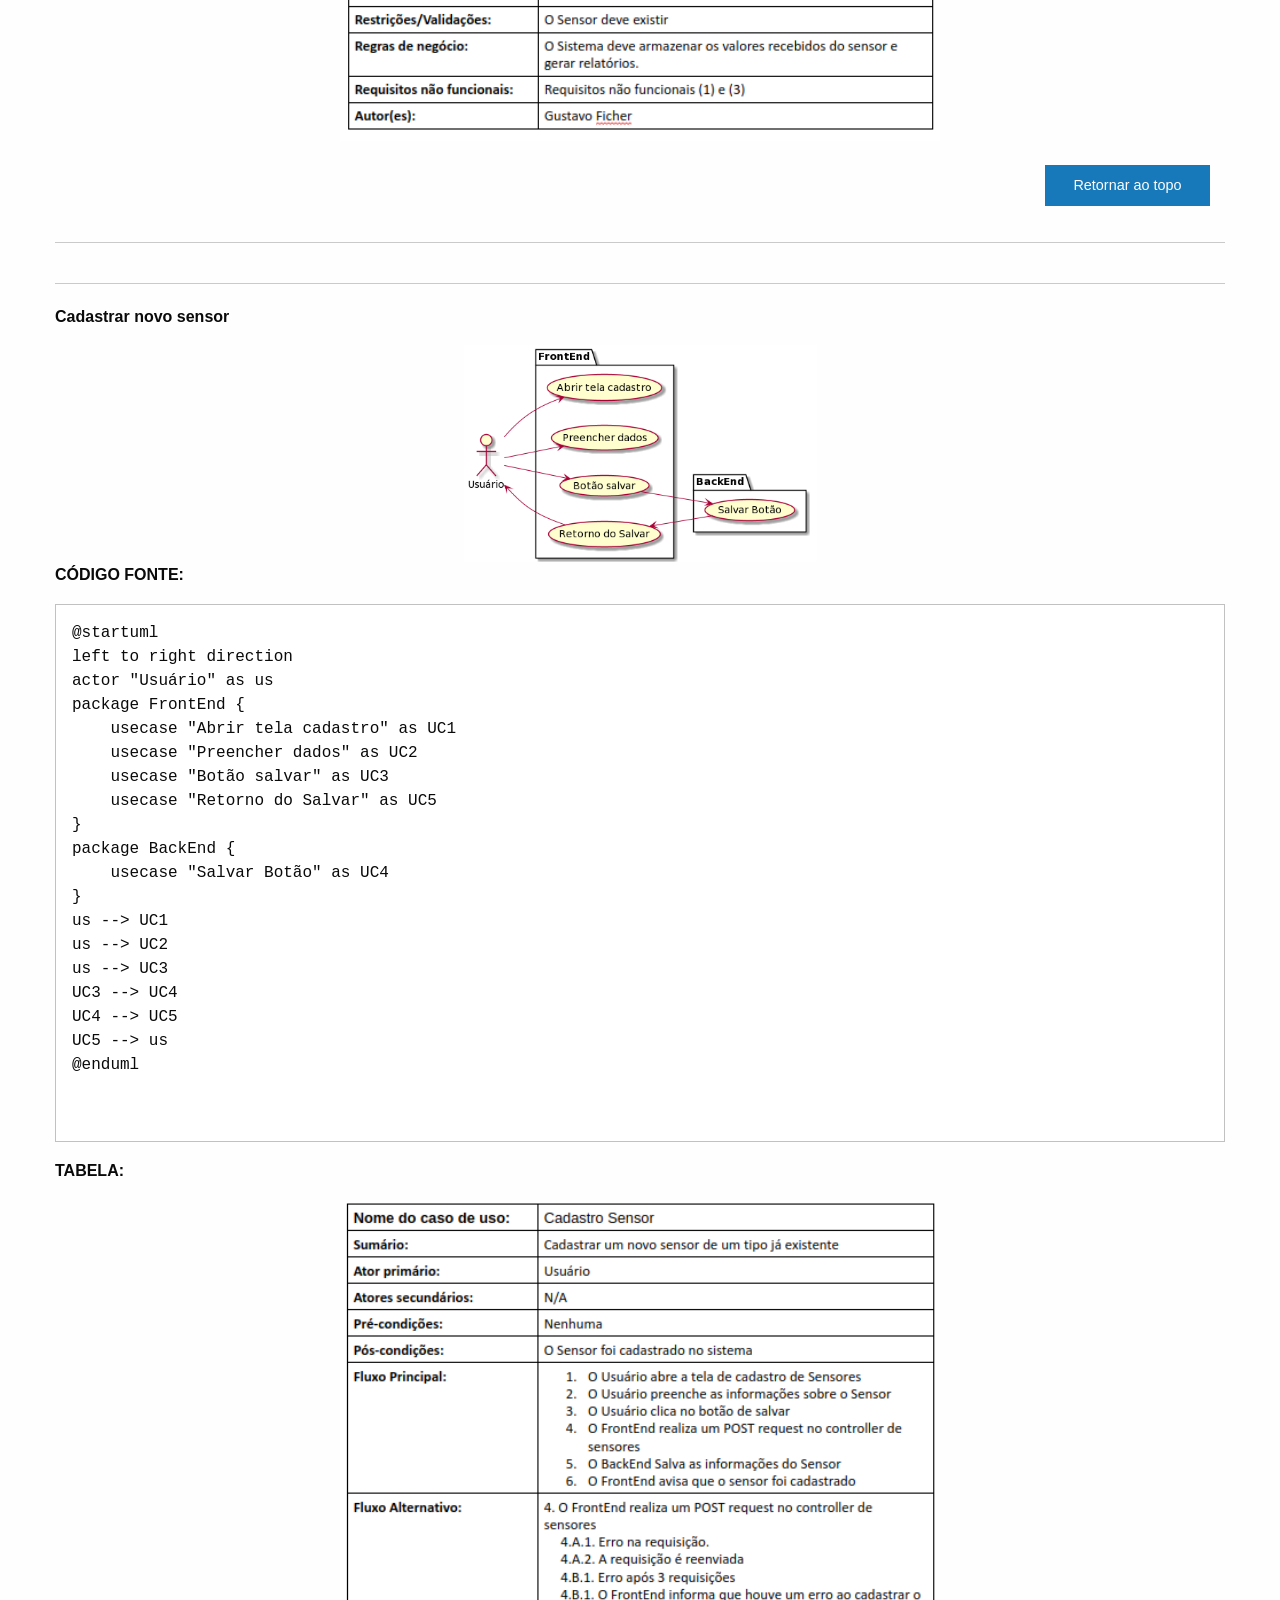
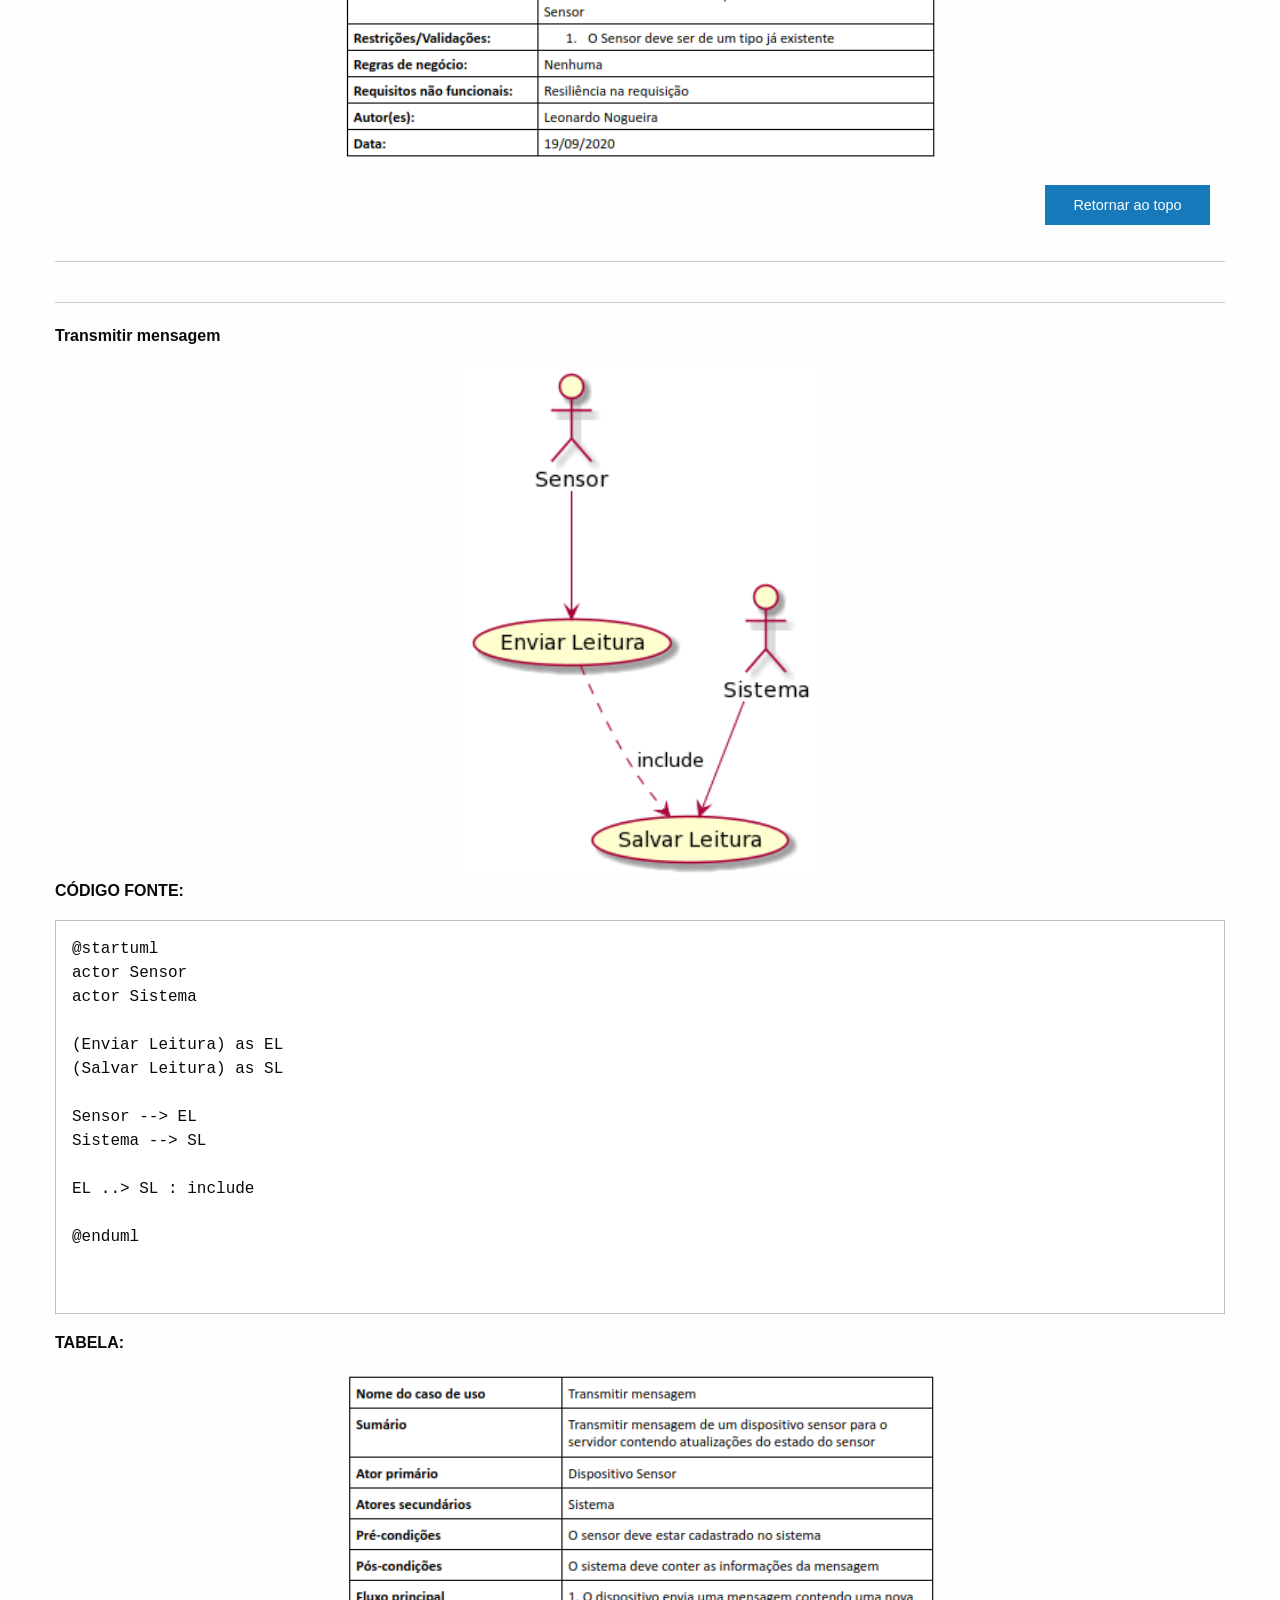
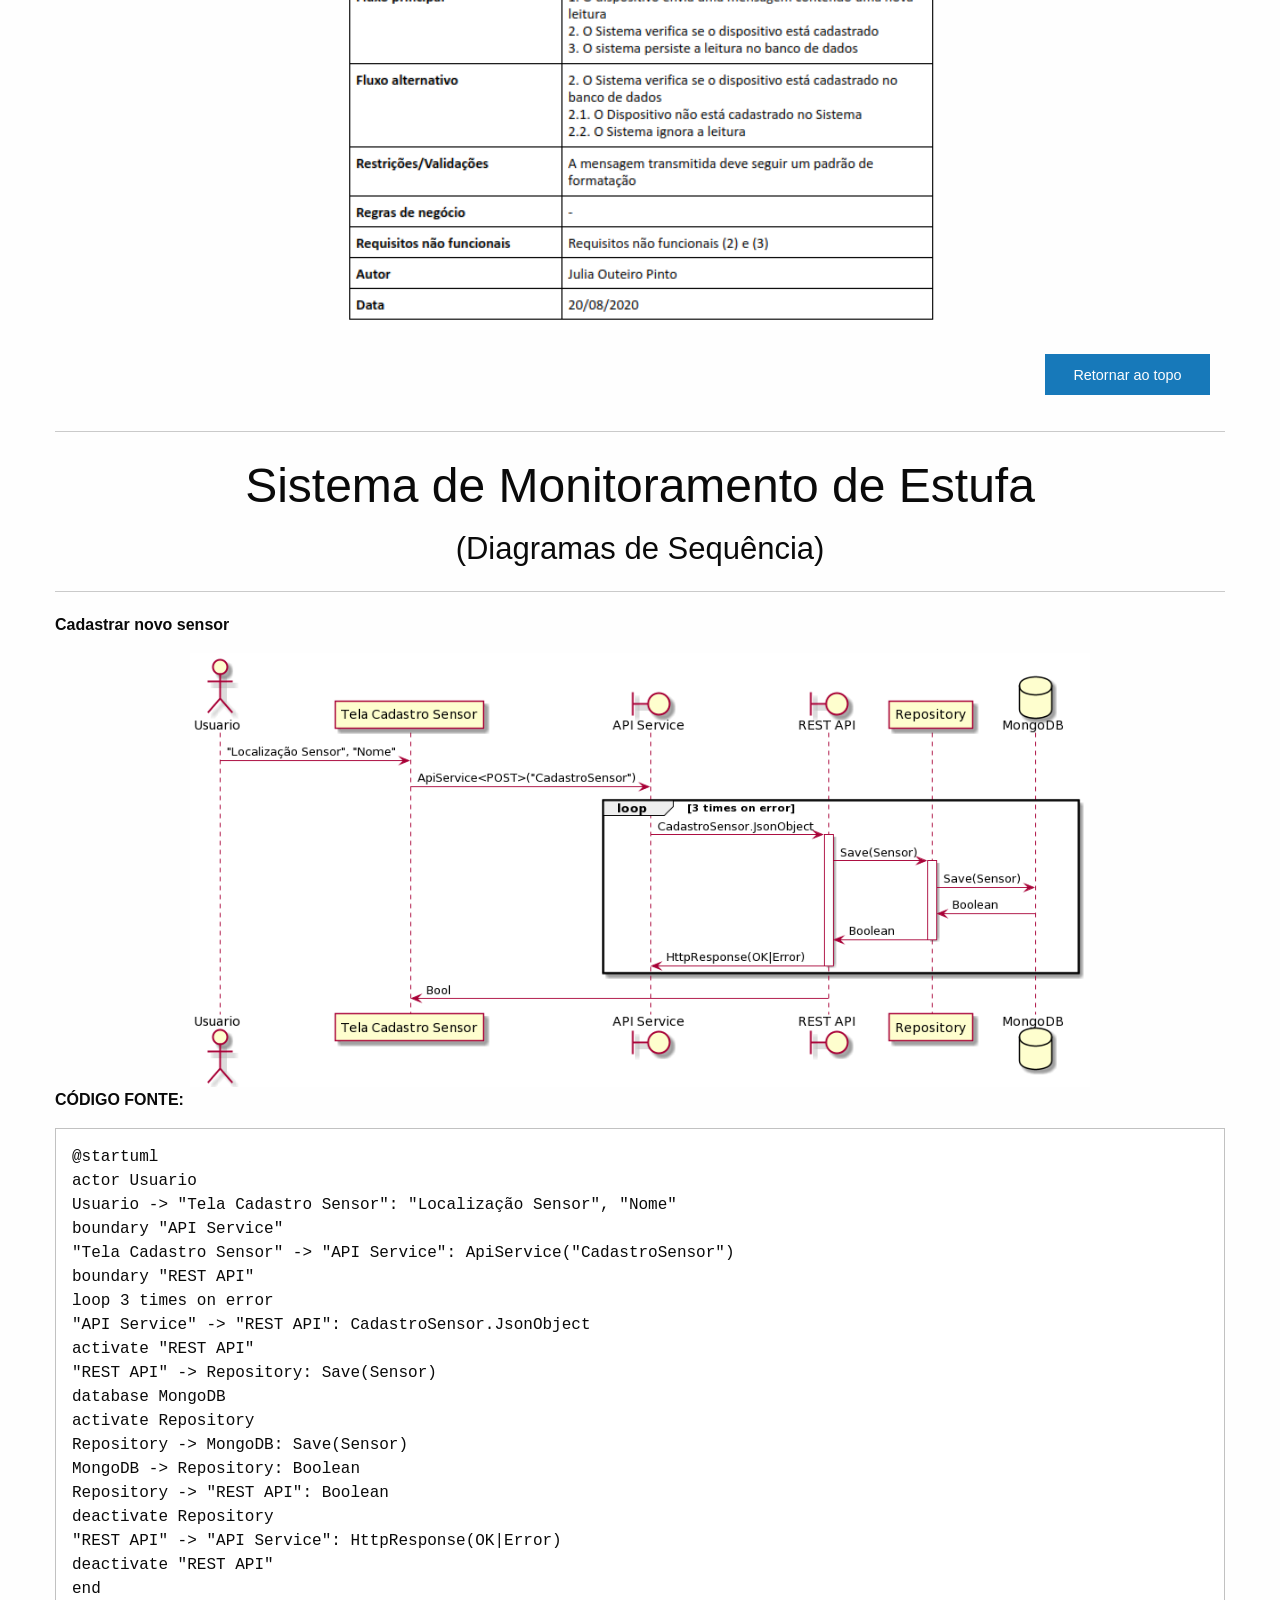
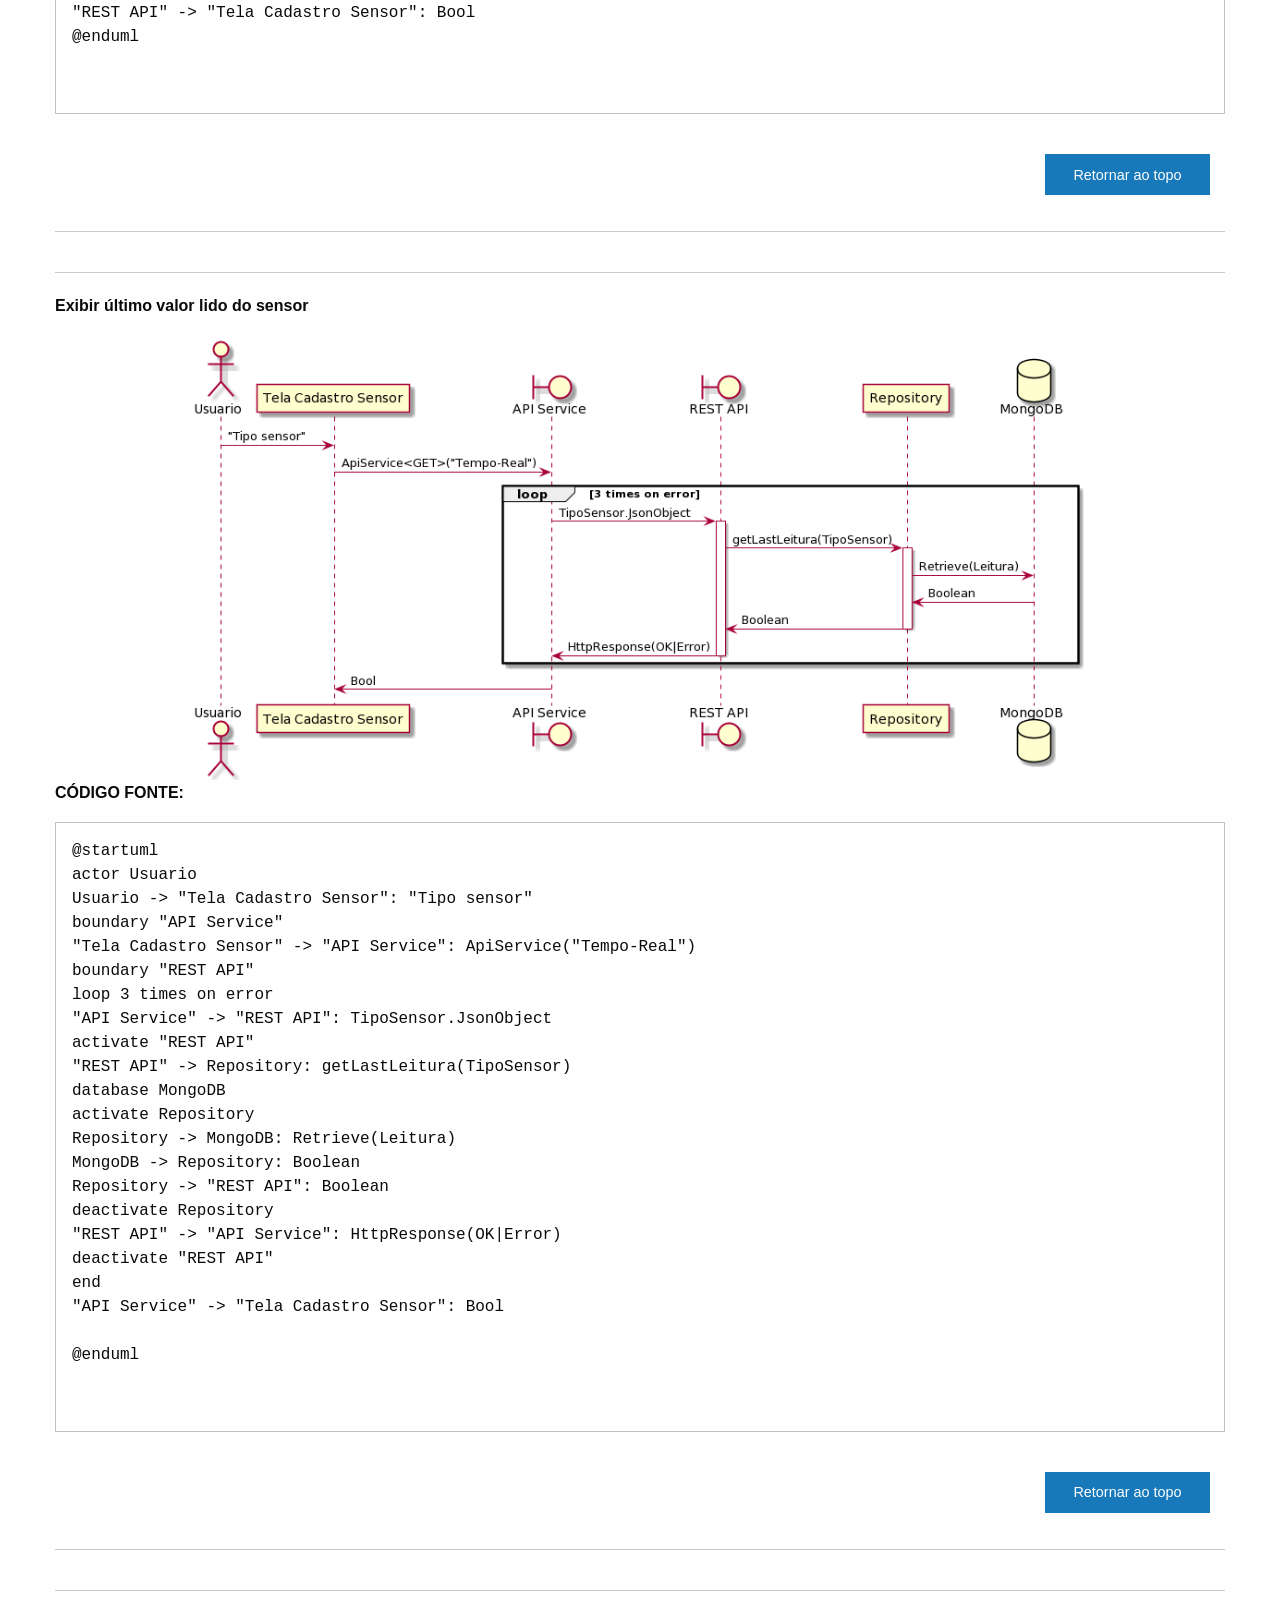
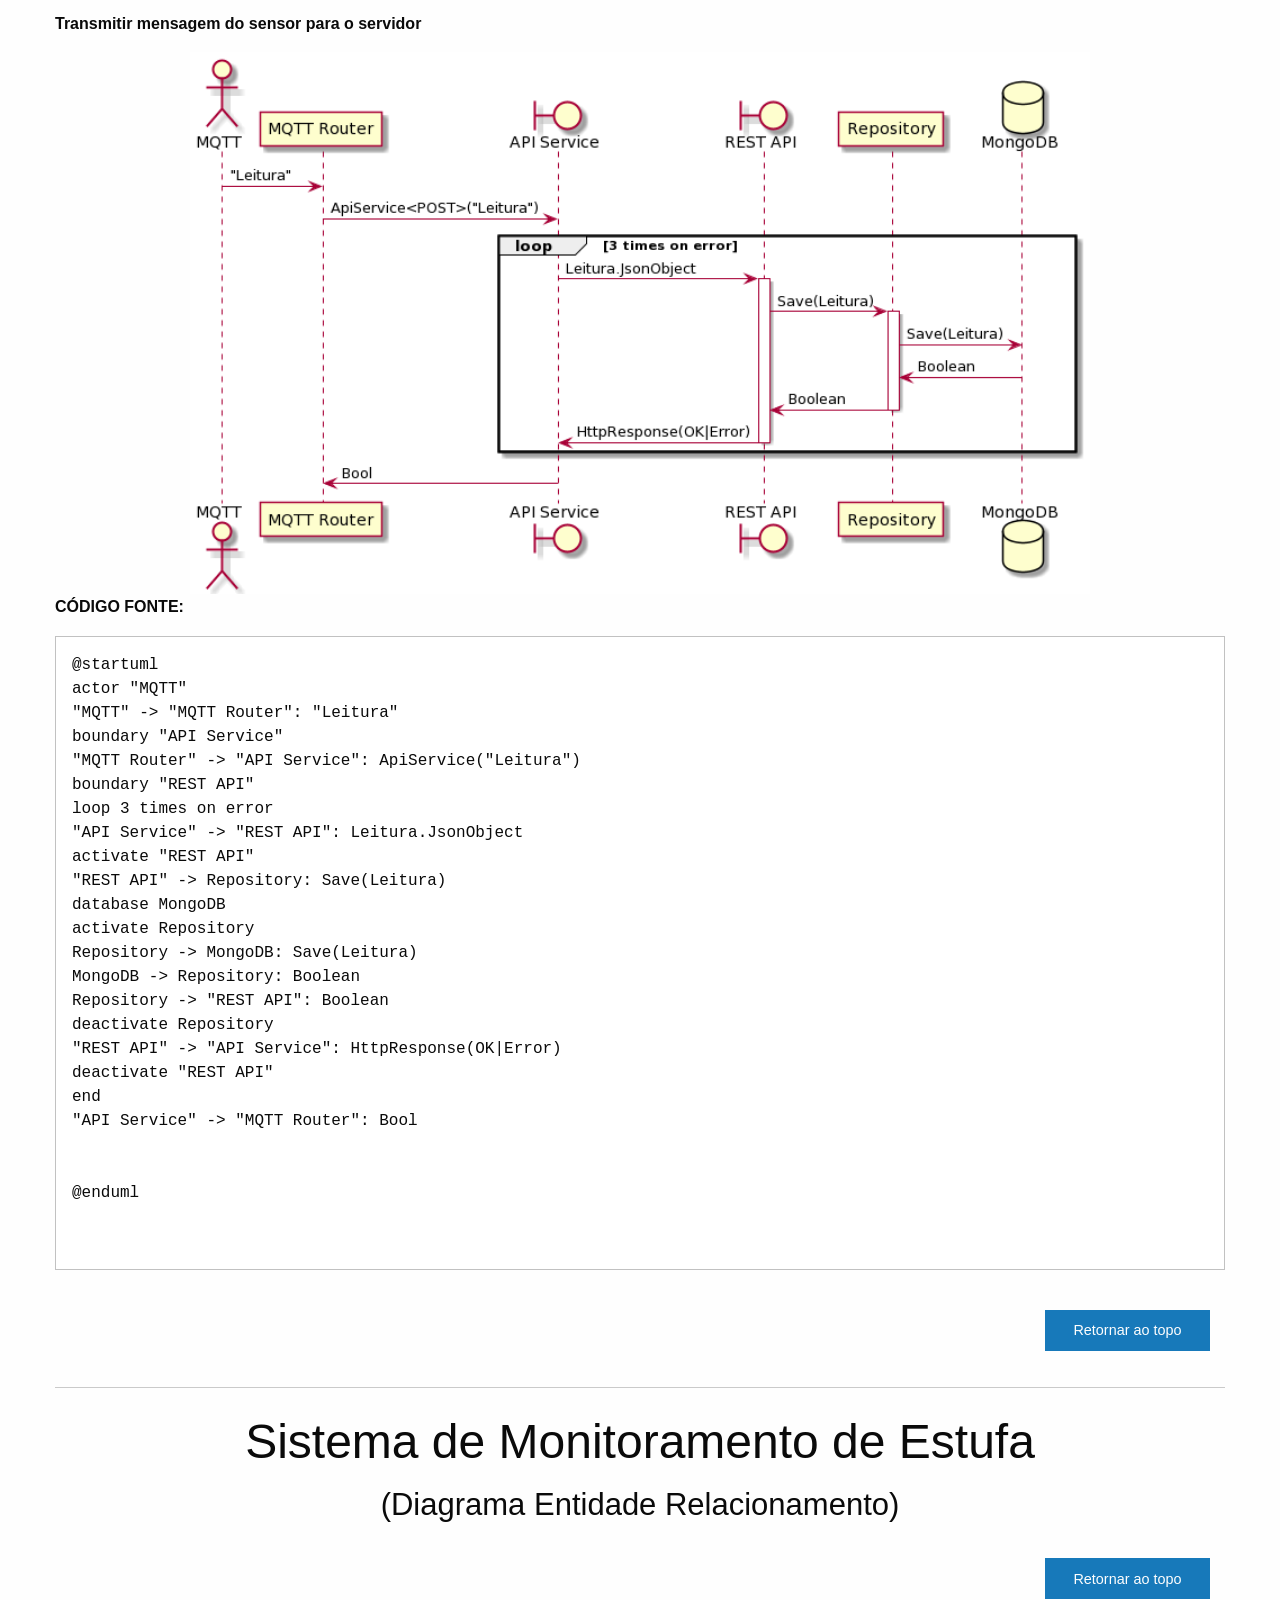
==== commit b63e01d3: "." ====
--- a/public_html/grupo-06/grupo-06.html
+++ b/public_html/grupo-06/grupo-06.html
@@ -512,12 +512,7 @@
                     </div>
                     <!-- DIAGRAMA DE CASO DE USO -->
                     <div class="cell small-12">  
-                        <div id="id3">
-                            <div class="cell small-12">
-                                <h1 class="center"> Sistema de Monitoramento de Estufa</h1>
-                                <h3 class="center">(Diagramas de Caso de Uso)</h3>
-                            </div>
-                        </div>
+                        
                         <div class="cell small-12">
                             <hr>                    
                         </div>
@@ -578,12 +573,7 @@
                     </div>
                     <!-- DIAGRAMA DE CASO DE USO -->
                     <div class="cell small-12">  
-                        <div id="id3">
-                            <div class="cell small-12">
-                                <h1 class="center"> Sistema de Monitoramento de Estufa</h1>
-                                <h3 class="center">(Diagramas de Caso de Uso)</h3>
-                            </div>
-                        </div>
+                        
                         <div class="cell small-12">
                             <hr>                    
                         </div>
@@ -700,6 +690,121 @@
                         </div>                        
                     </div>
                     <!-- DIAGRAMA DE SEQUENCIA -->
+                    <div class="cell small-12">  
+                       
+                        <div class="cell small-12">
+                            <hr>                    
+                        </div>
+                        <div class="cell small-12">
+                            <p class = "bold"> Exibir último valor lido do sensor </p>                    
+                        </div>
+                        <div class="cell small-12 center">
+                            <img src="diagrama-de-sequencia/exibirUltimoValorSensorSequencia.png" width="900" height="1100" alt="diagrama-de-sequencia"/>
+                        </div>
+                        <div class="cell small-12">
+                            <p class="bold">CÓDIGO FONTE: </p>
+                            <div class="cell small-12">
+                                <div class="callout">
+                                    <pre>
+@startuml
+actor Usuario
+Usuario -> "Tela Cadastro Sensor": "Tipo sensor"
+boundary "API Service"
+"Tela Cadastro Sensor" -> "API Service": ApiService<GET>("Tempo-Real")
+boundary "REST API"
+loop 3 times on error
+"API Service" -> "REST API": TipoSensor.JsonObject
+activate "REST API"
+"REST API" -> Repository: getLastLeitura(TipoSensor)
+database MongoDB
+activate Repository
+Repository -> MongoDB: Retrieve(Leitura)
+MongoDB -> Repository: Boolean
+Repository -> "REST API": Boolean
+deactivate Repository
+"REST API" -> "API Service": HttpResponse(OK|Error)
+deactivate "REST API"
+end
+"API Service" -> "Tela Cadastro Sensor": Bool
+
+@enduml
+                                        
+                                    </pre>
+                                </div>
+                            </div>
+                        </div>
+                        <br>                       
+                        <div class="grid-container">
+                            <div class="grid-x grid-margin-x">
+                                <div class="cell small-10">&nbsp;</div>
+                                <div class="cell small-2">
+                                    <a href="#topo" class="button expanded">Retornar ao topo</a>
+                                </div>
+                            </div>
+                        </div>
+                        <div class="cell small-12">                    
+                            <hr>
+                        </div>                        
+                    </div>
+
+                    <!-- DIAGRAMA DE SEQUENCIA -->
+                    <div class="cell small-12">  
+                       
+                        <div class="cell small-12">
+                            <hr>                    
+                        </div>
+                        <div class="cell small-12">
+                            <p class = "bold"> Transmitir mensagem do sensor para o servidor </p>                    
+                        </div>
+                        <div class="cell small-12 center">
+                            <img src="diagrama-de-sequencia/transmitirMensagemSensorServidorSequencia.png" width="900" height="1100" alt="diagrama-de-sequencia"/>
+                        </div>
+                        <div class="cell small-12">
+                            <p class="bold">CÓDIGO FONTE: </p>
+                            <div class="cell small-12">
+                                <div class="callout">
+                                    <pre>
+@startuml
+actor "MQTT"
+"MQTT" -> "MQTT Router": "Leitura"
+boundary "API Service"
+"MQTT Router" -> "API Service": ApiService<POST>("Leitura")
+boundary "REST API"
+loop 3 times on error
+"API Service" -> "REST API": Leitura.JsonObject
+activate "REST API"
+"REST API" -> Repository: Save(Leitura)
+database MongoDB
+activate Repository
+Repository -> MongoDB: Save(Leitura)
+MongoDB -> Repository: Boolean
+Repository -> "REST API": Boolean
+deactivate Repository
+"REST API" -> "API Service": HttpResponse(OK|Error)
+deactivate "REST API"
+end
+"API Service" -> "MQTT Router": Bool
+
+
+@enduml
+                                        
+                                    </pre>
+                                </div>
+                            </div>
+                        </div>
+                        <br>                       
+                        <div class="grid-container">
+                            <div class="grid-x grid-margin-x">
+                                <div class="cell small-10">&nbsp;</div>
+                                <div class="cell small-2">
+                                    <a href="#topo" class="button expanded">Retornar ao topo</a>
+                                </div>
+                            </div>
+                        </div>
+                        <div class="cell small-12">                    
+                            <hr>
+                        </div>                        
+                    </div>
 
                     <!-- MER -->
                     <div class="cell small-12">  
@@ -766,7 +871,7 @@
                                         <div class="grid-x grid-margin-x">
                                             <div class="cell small-10">&nbsp;</div>
                                             <div class="cell small-4">
-                                                <a href="projetos-zip/projeto.zip" class="button secondary expanded">Visualizar arquivo</a>
+                                                <a href="projetos-zip/trabalhossoobackend-main.zip" class="button secondary expanded">Visualizar arquivo</a>
                                             </div>
                                         </div>
                                     </div>
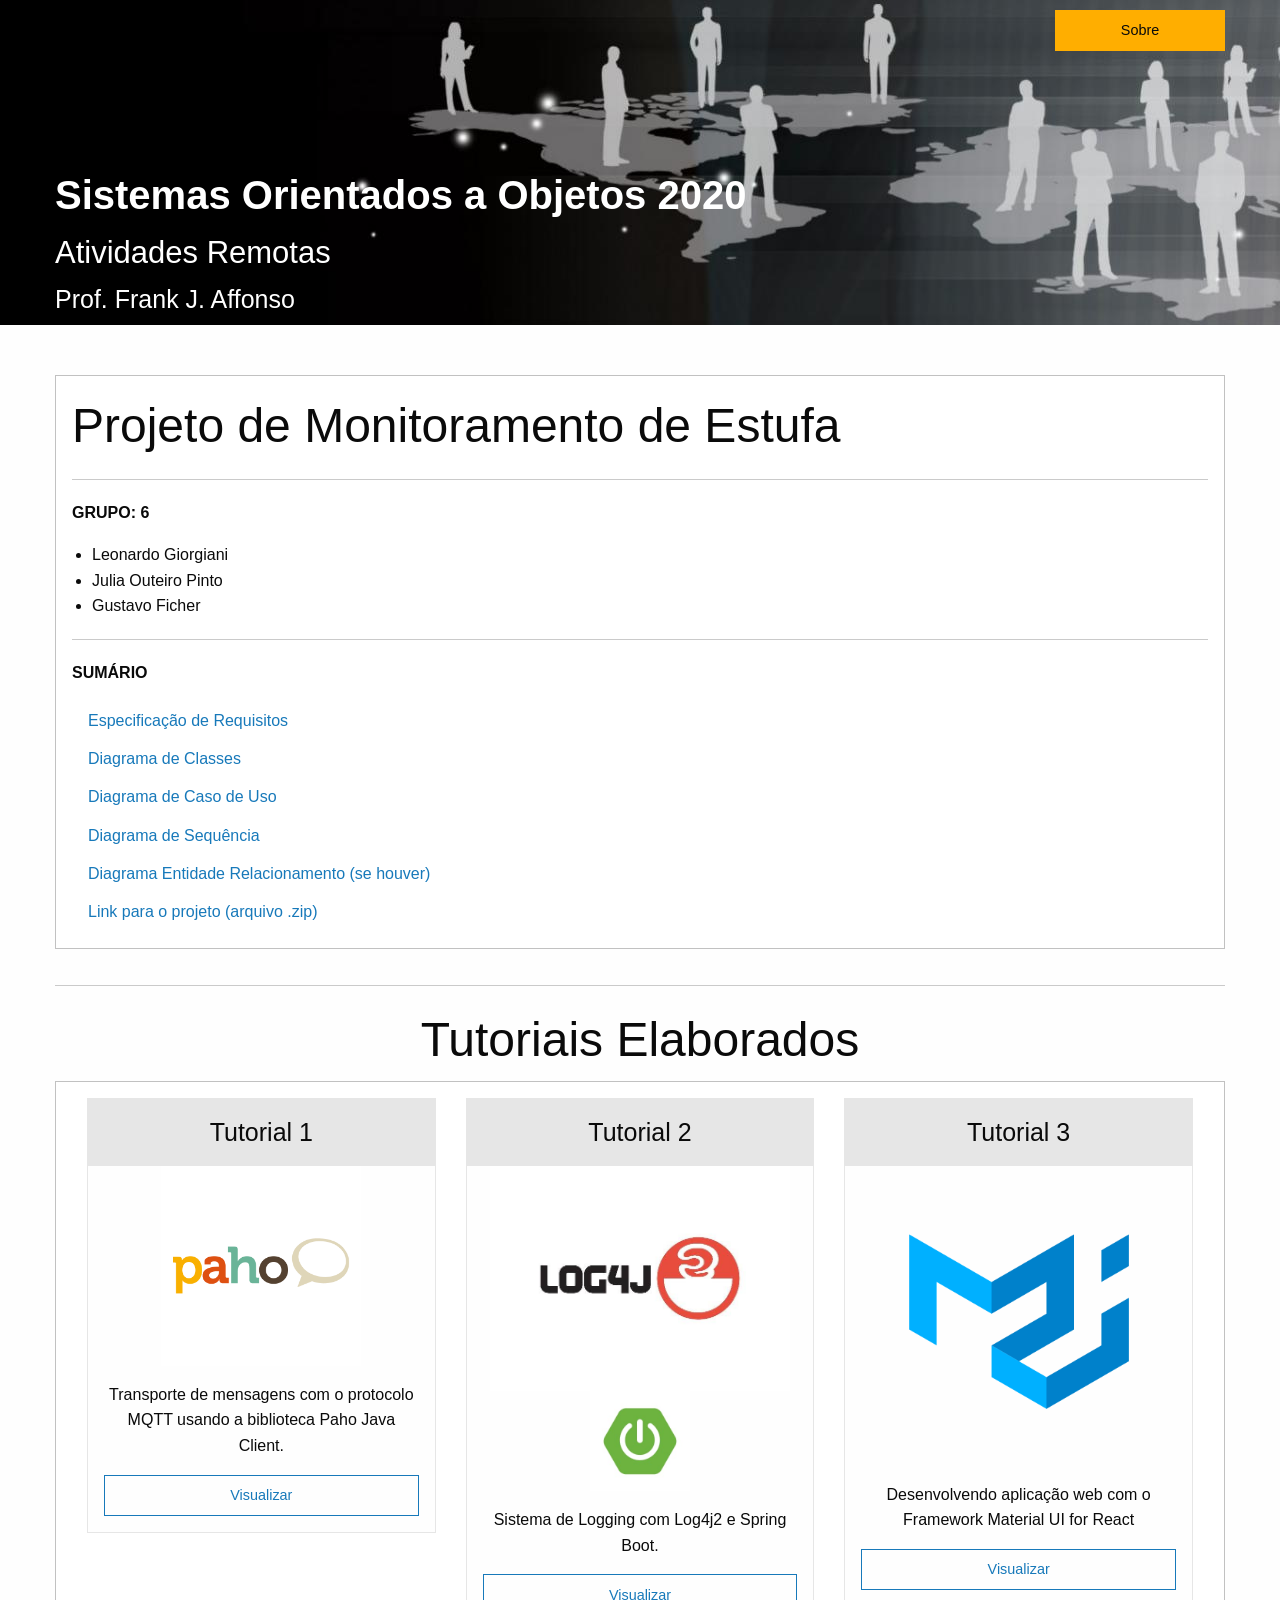
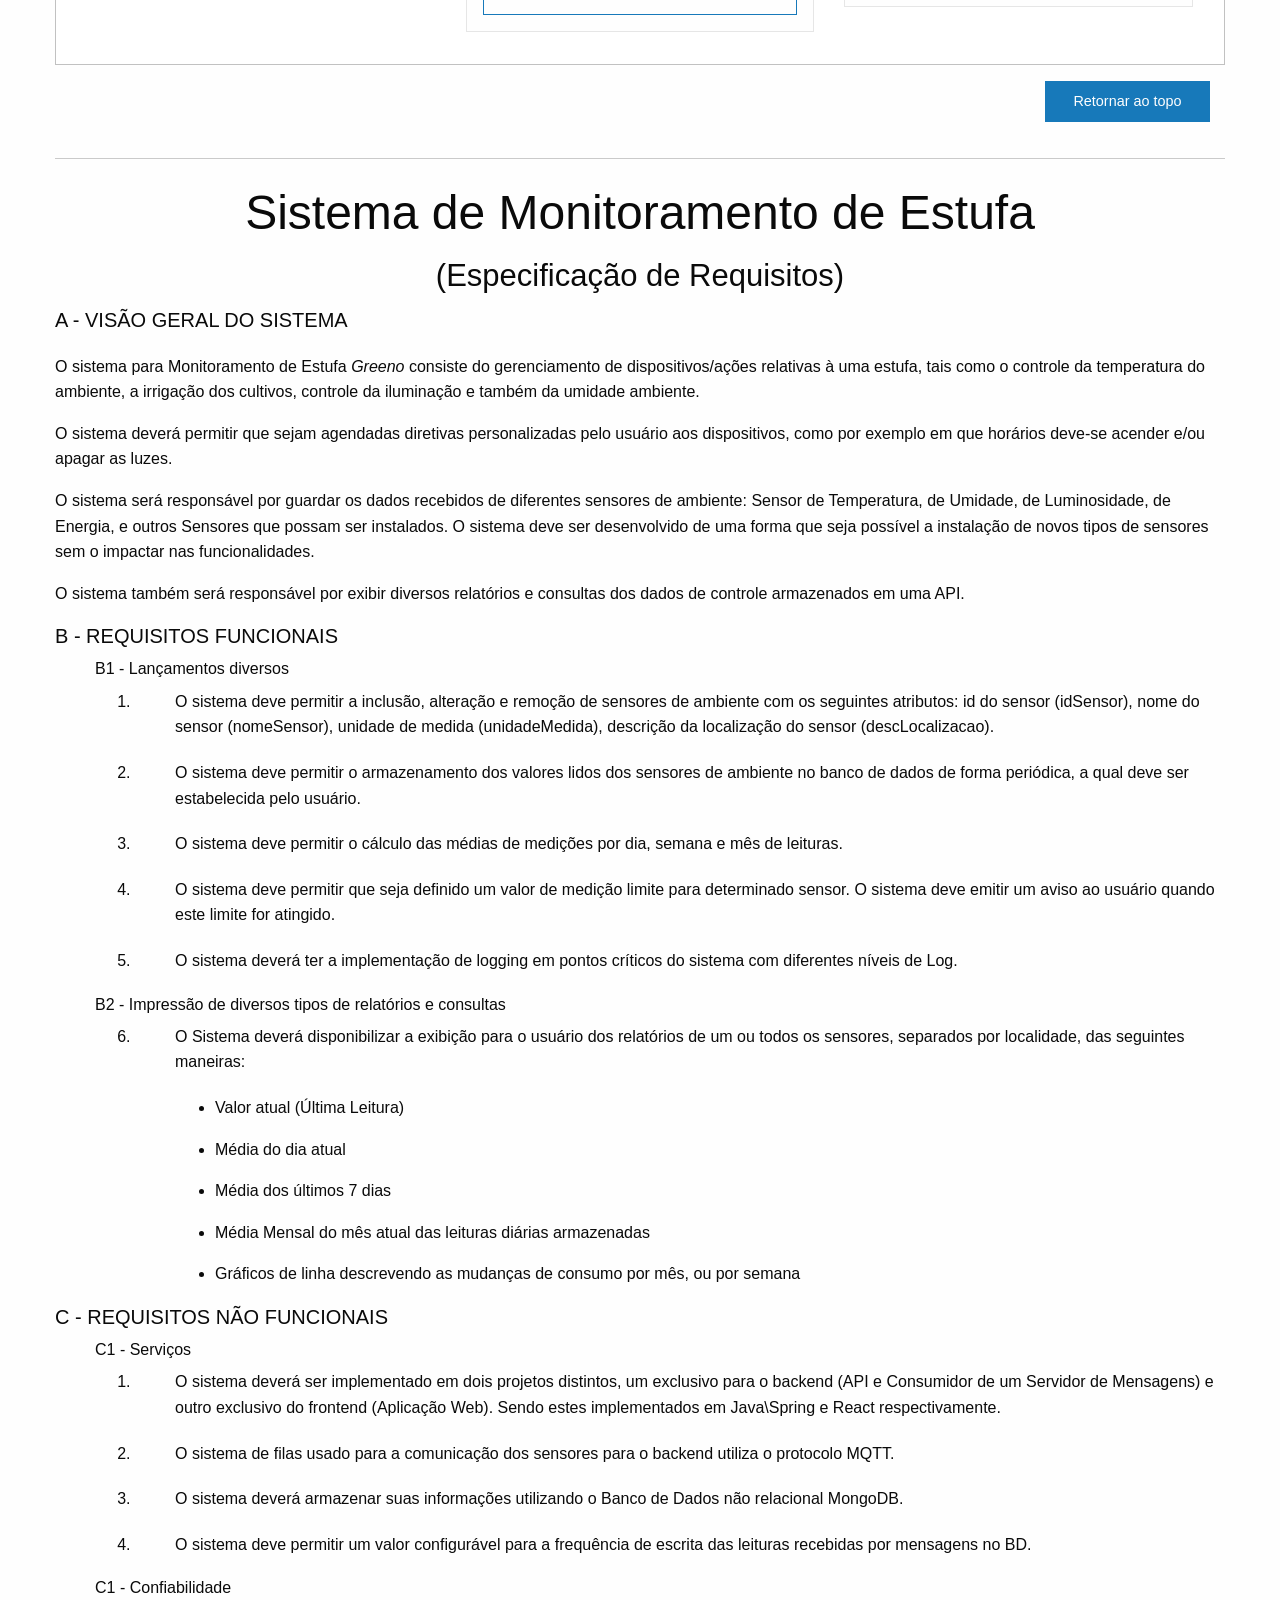
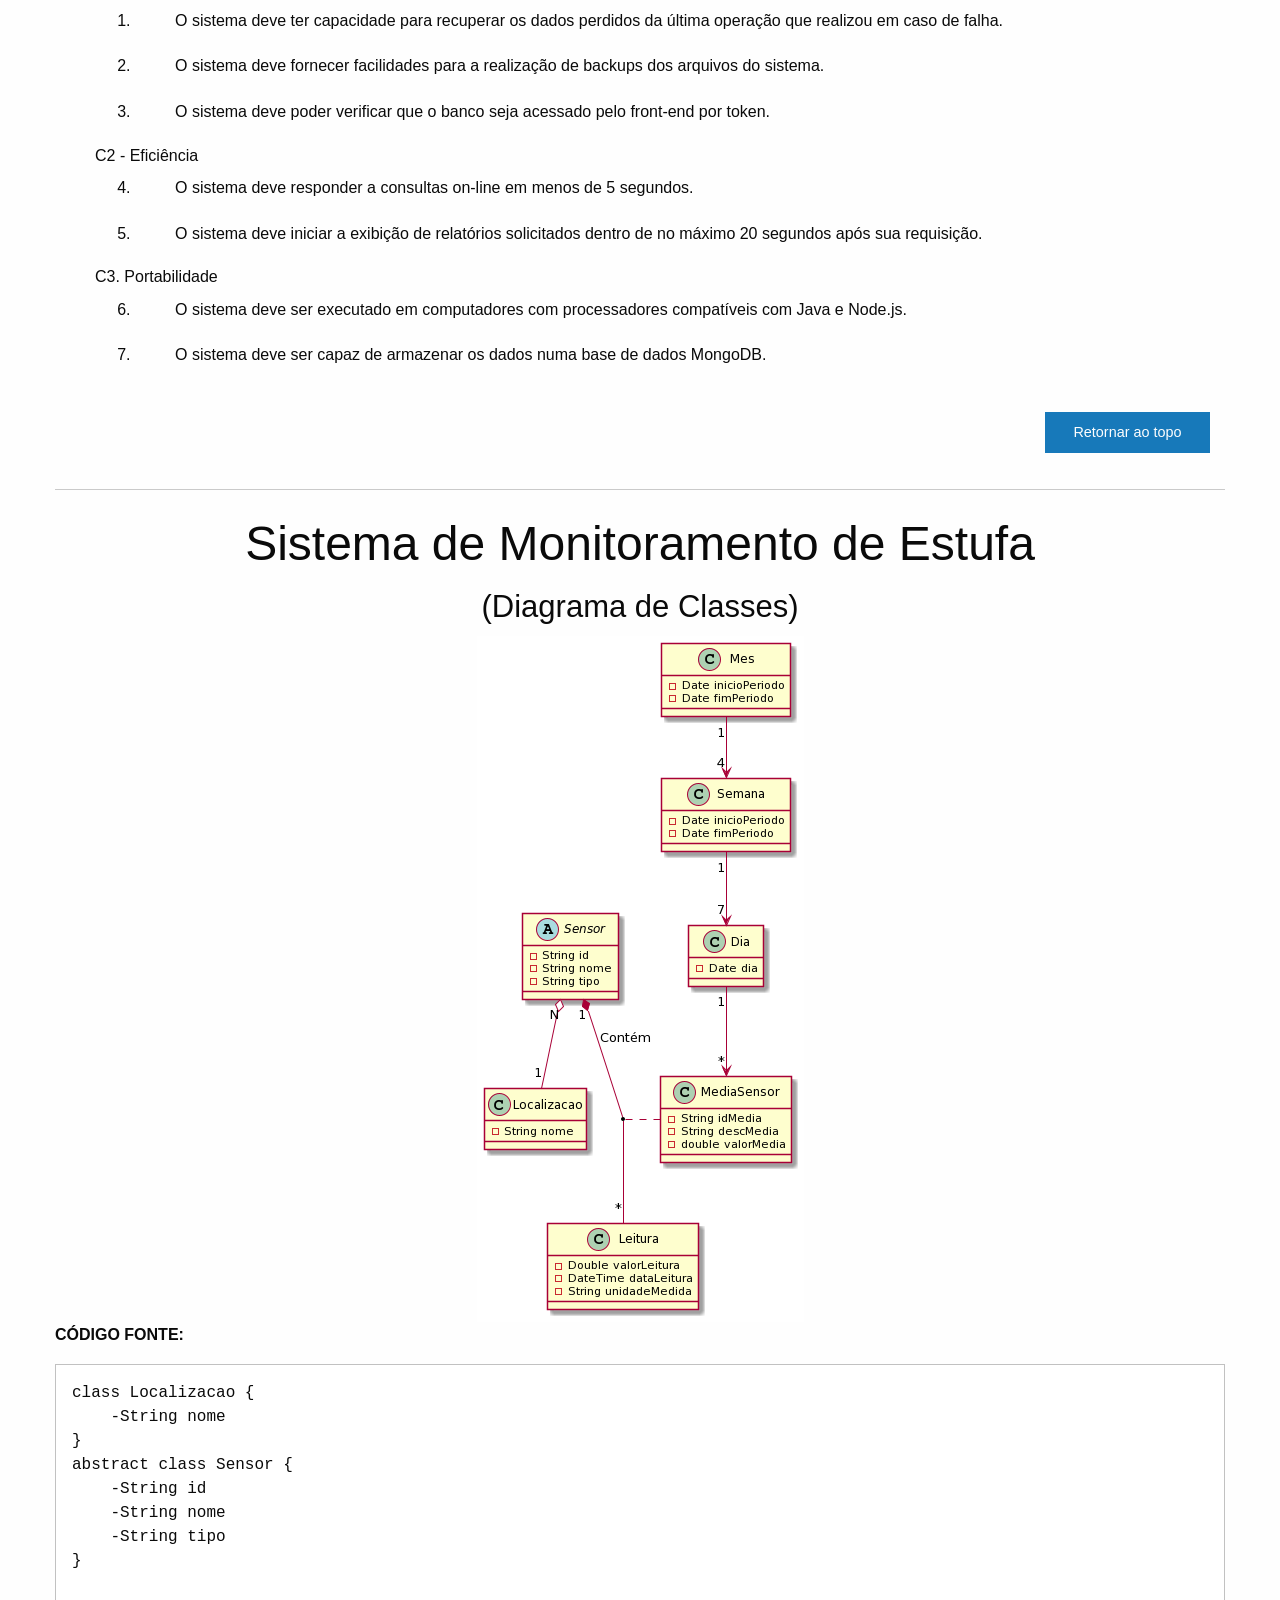
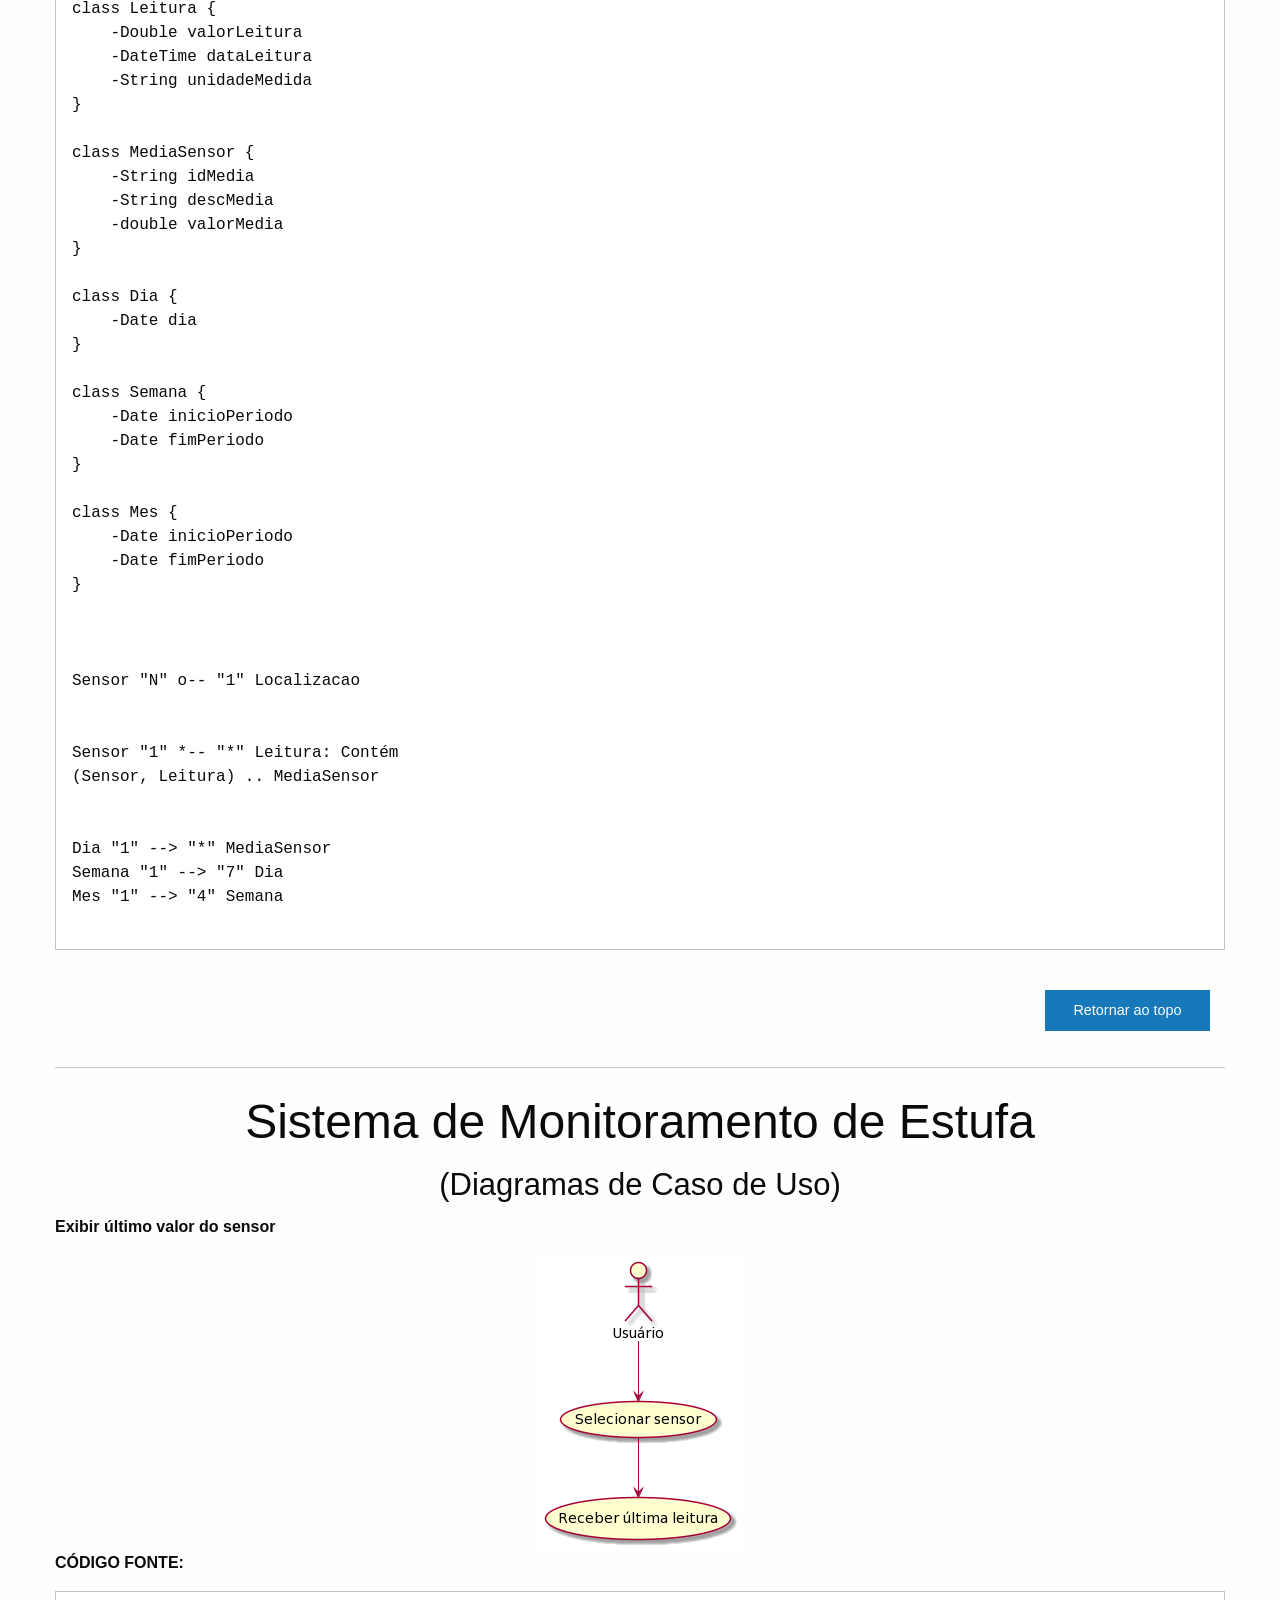
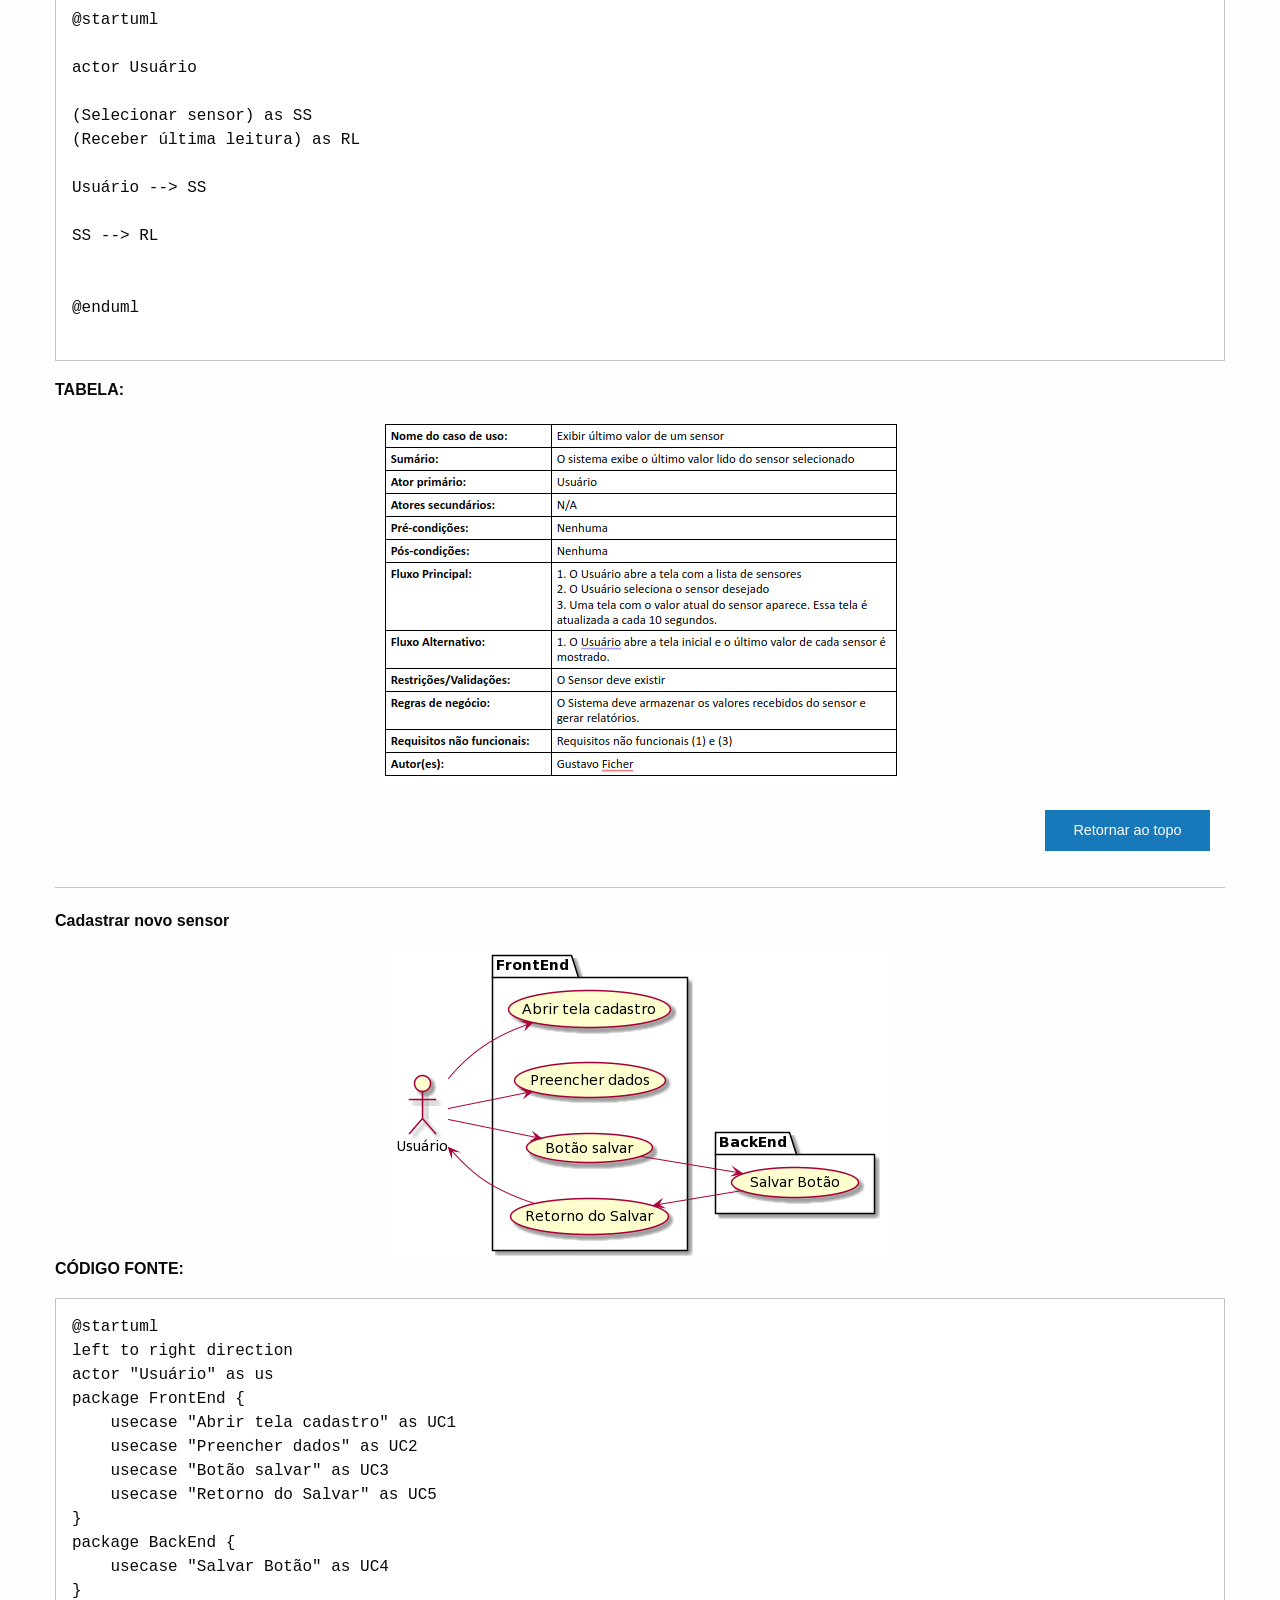
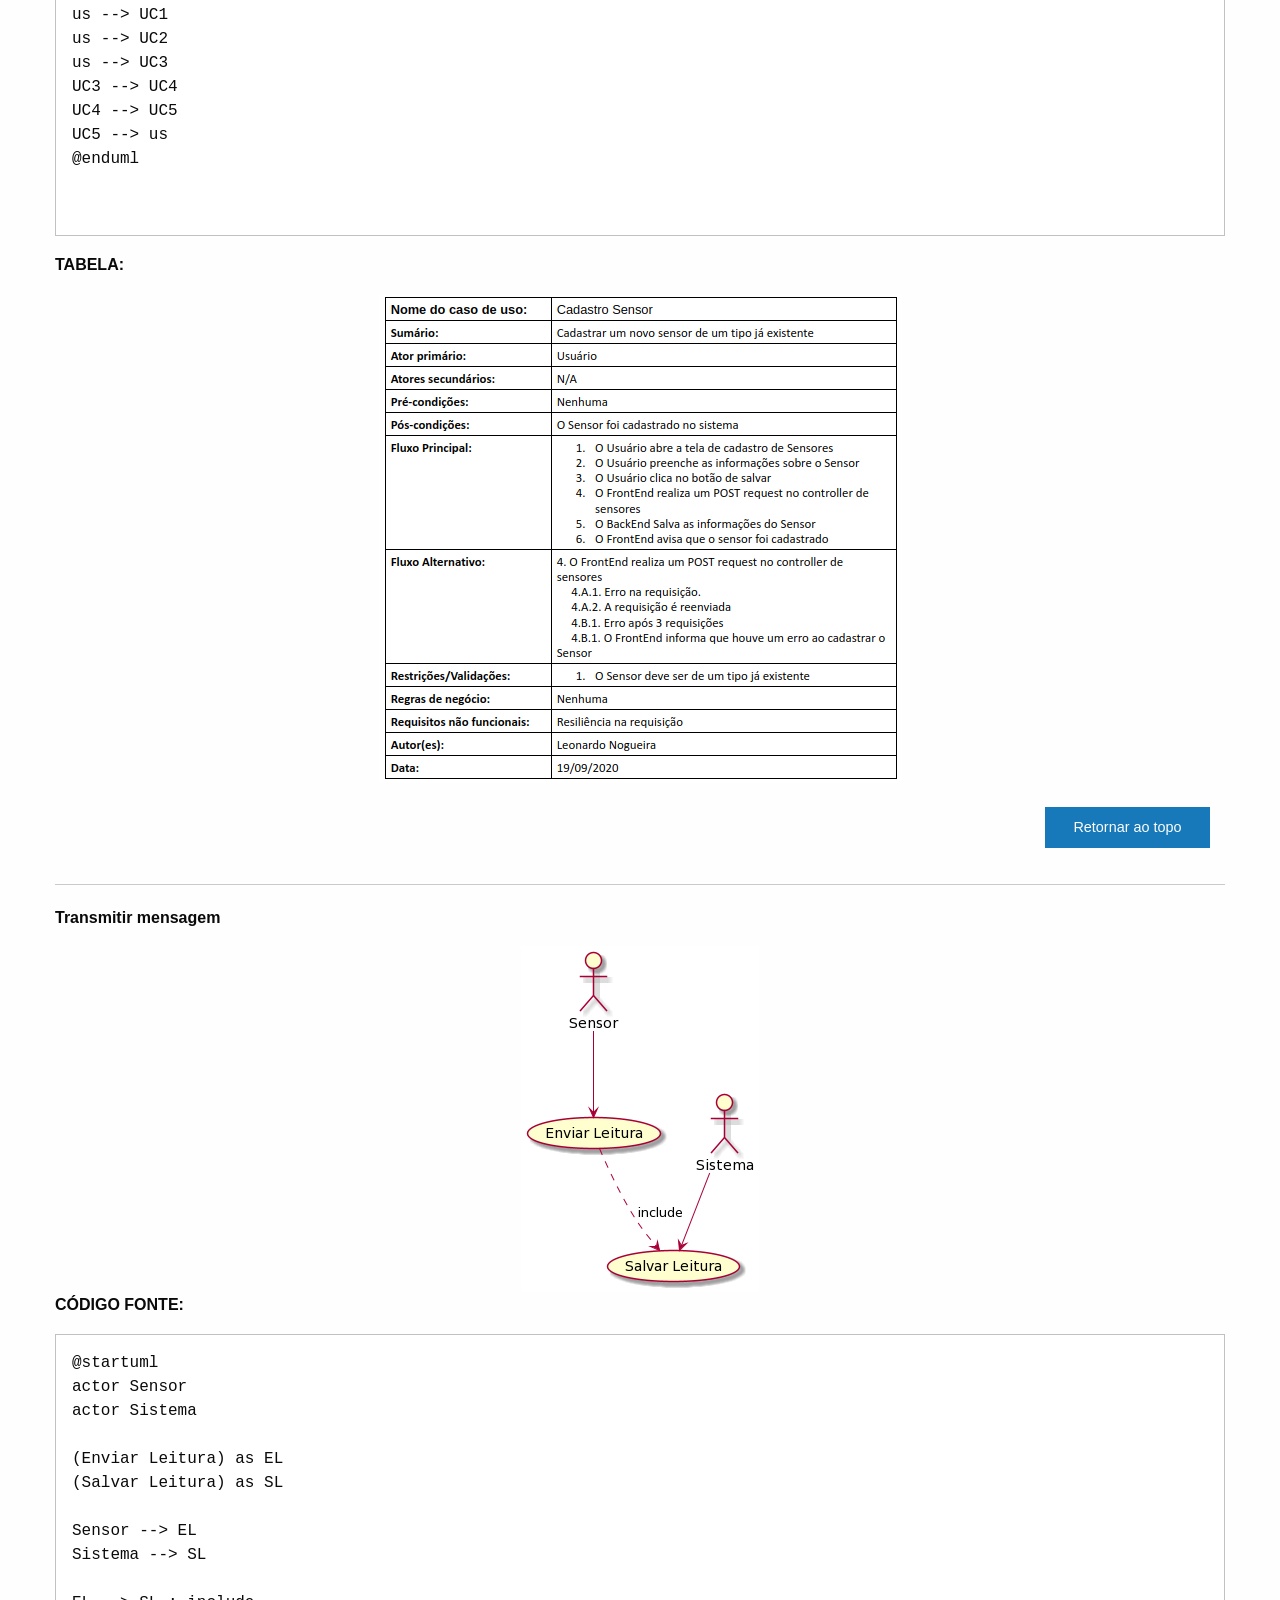
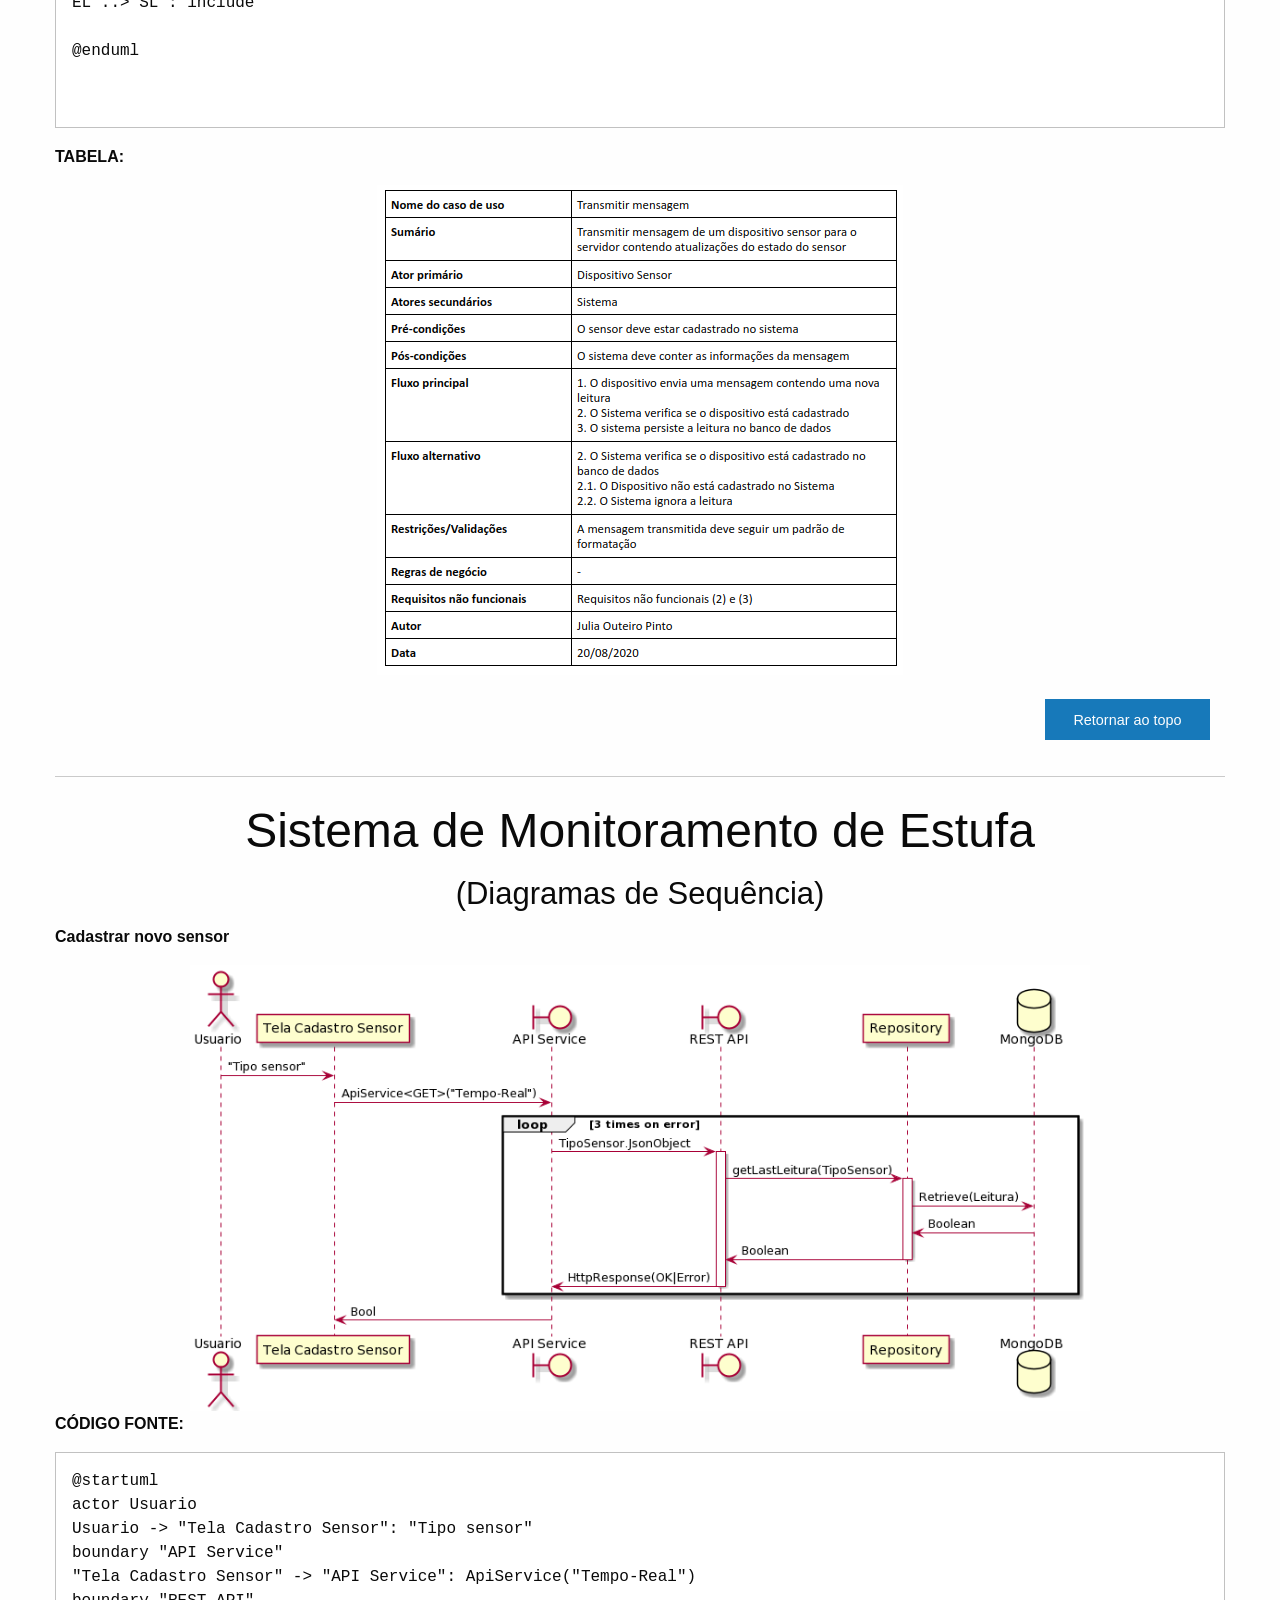
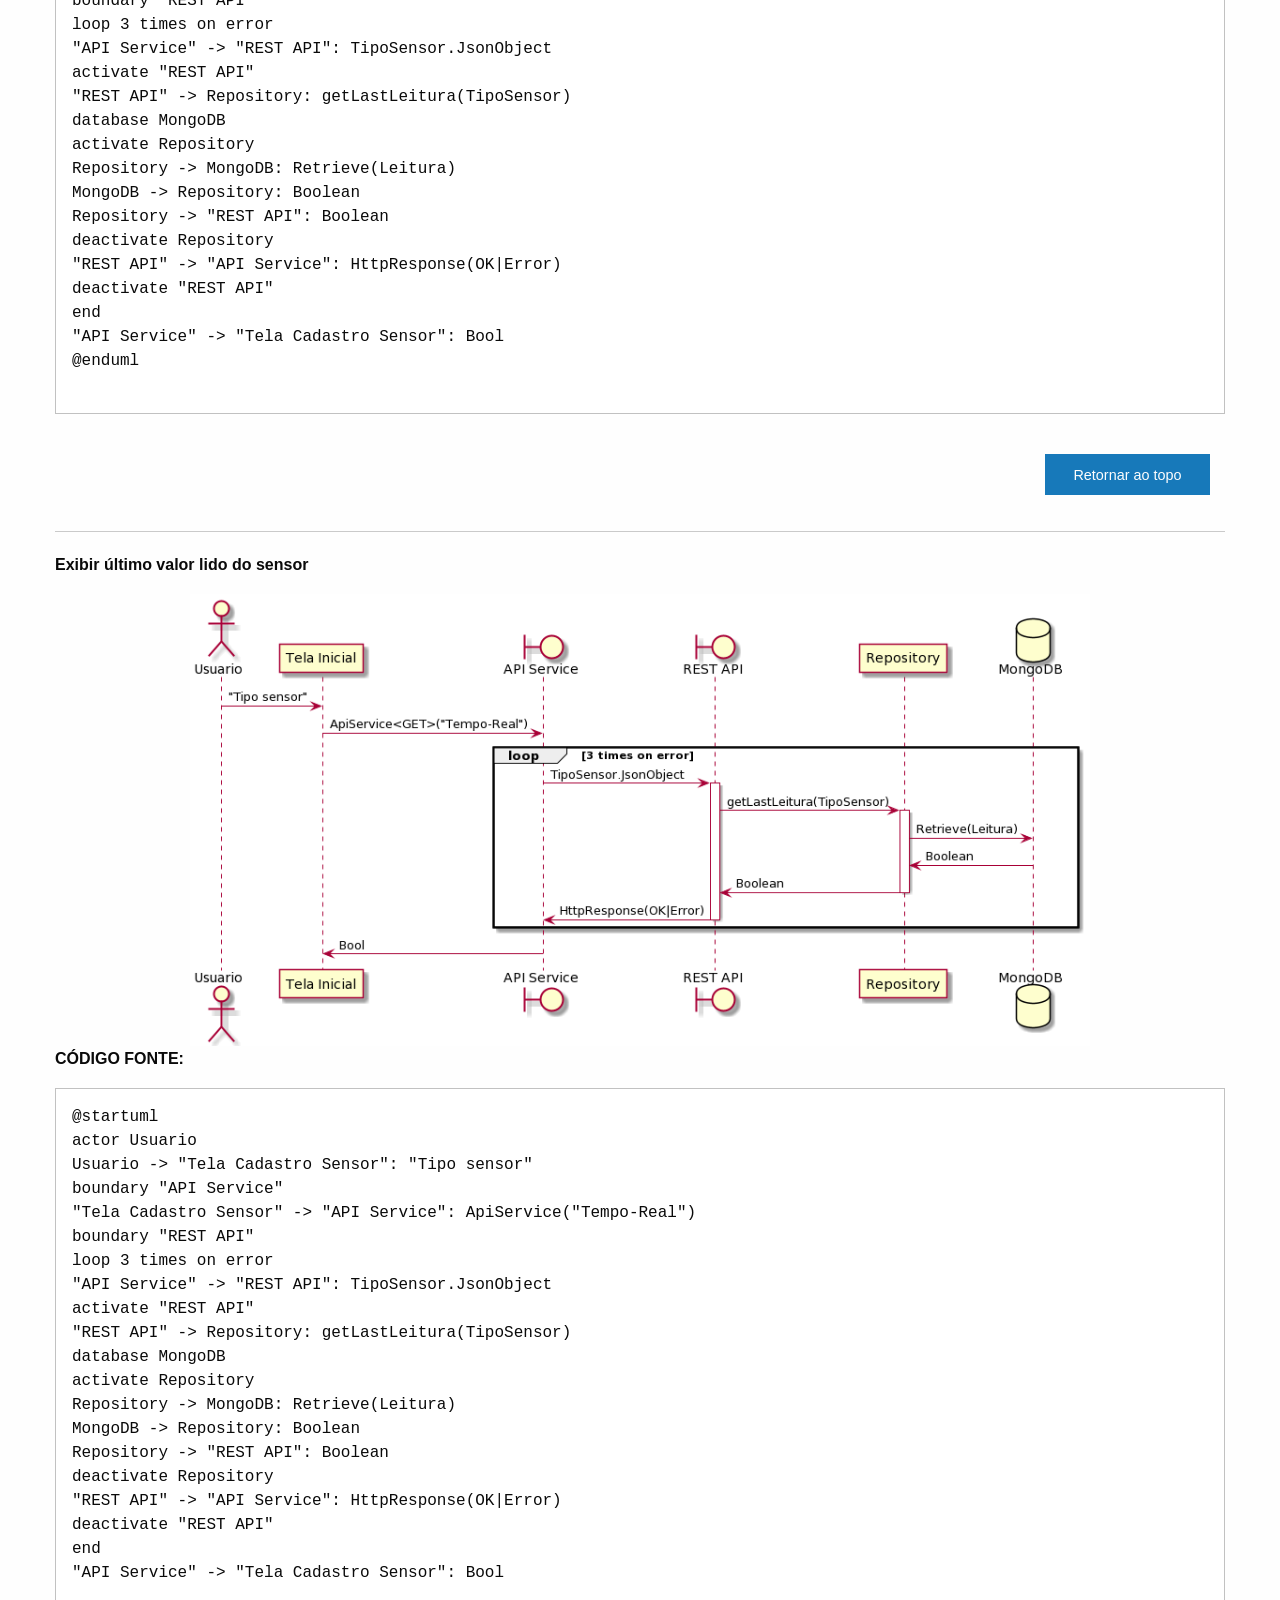
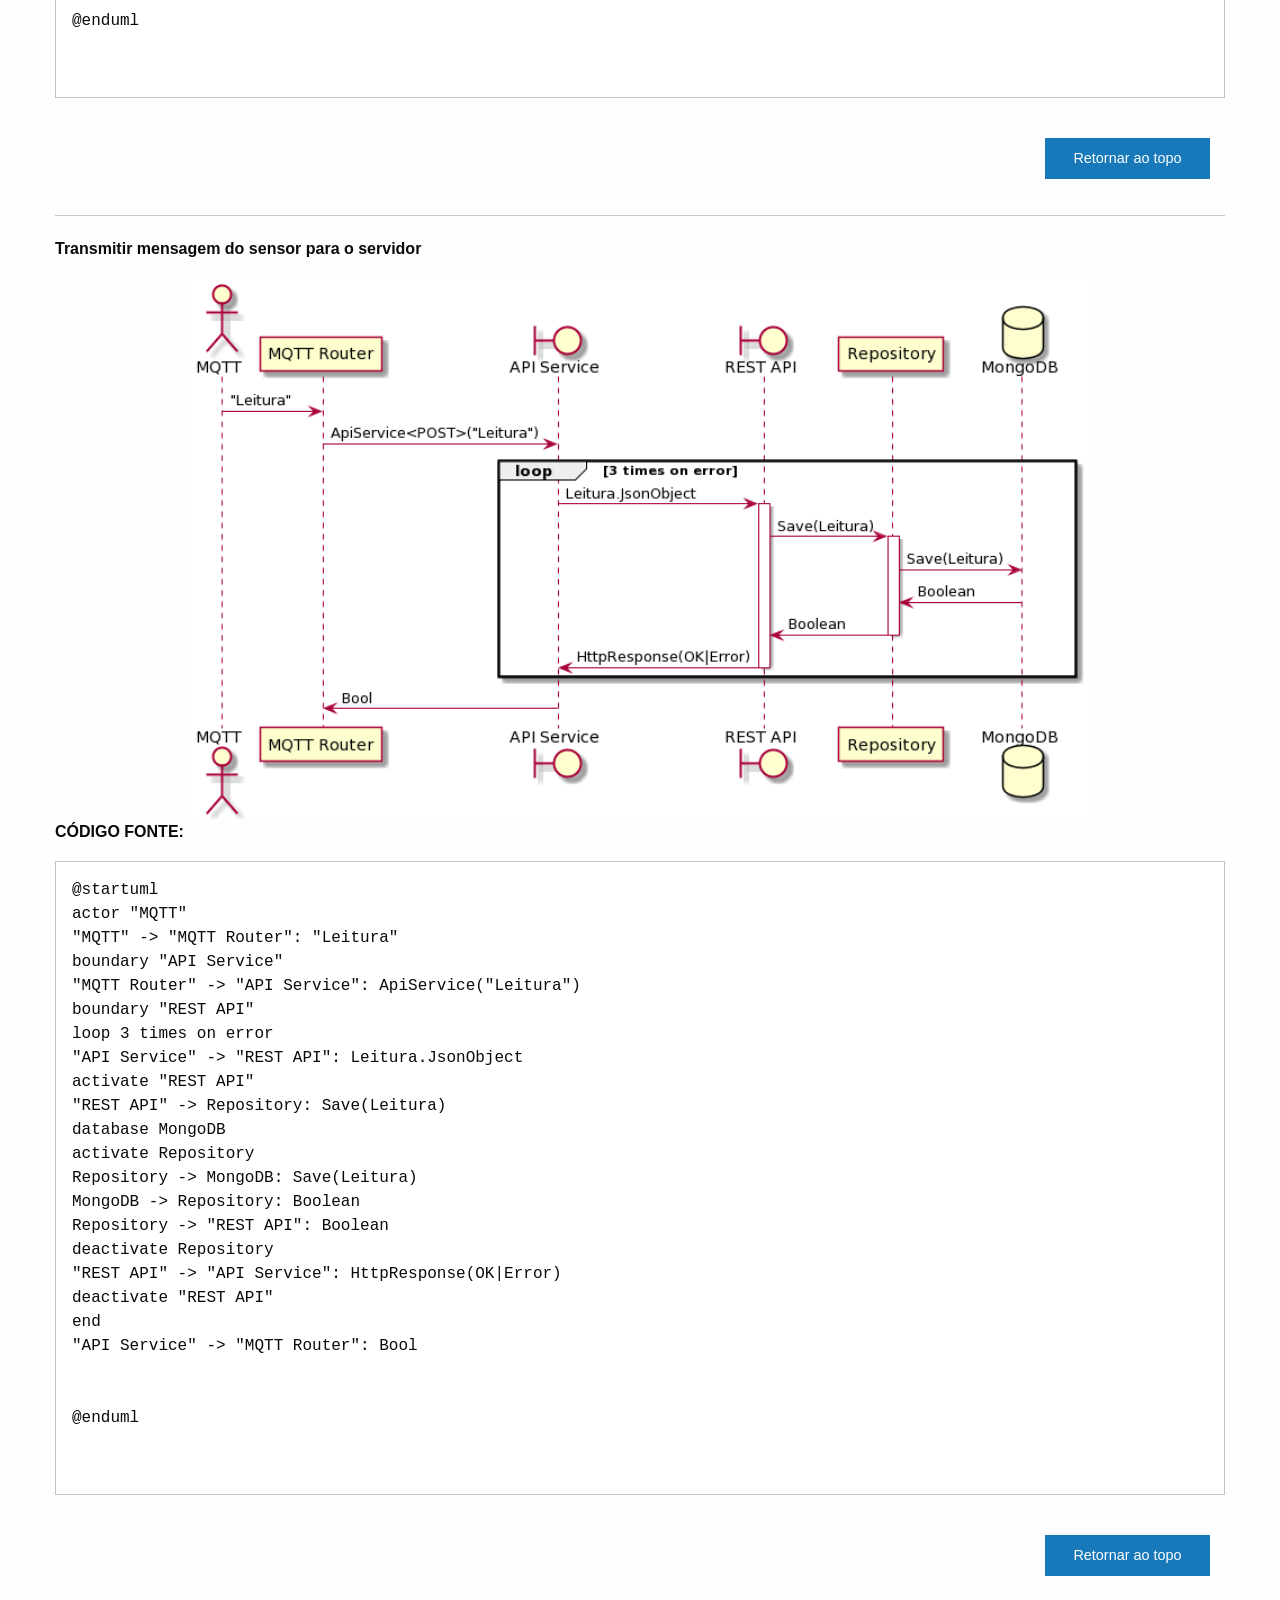
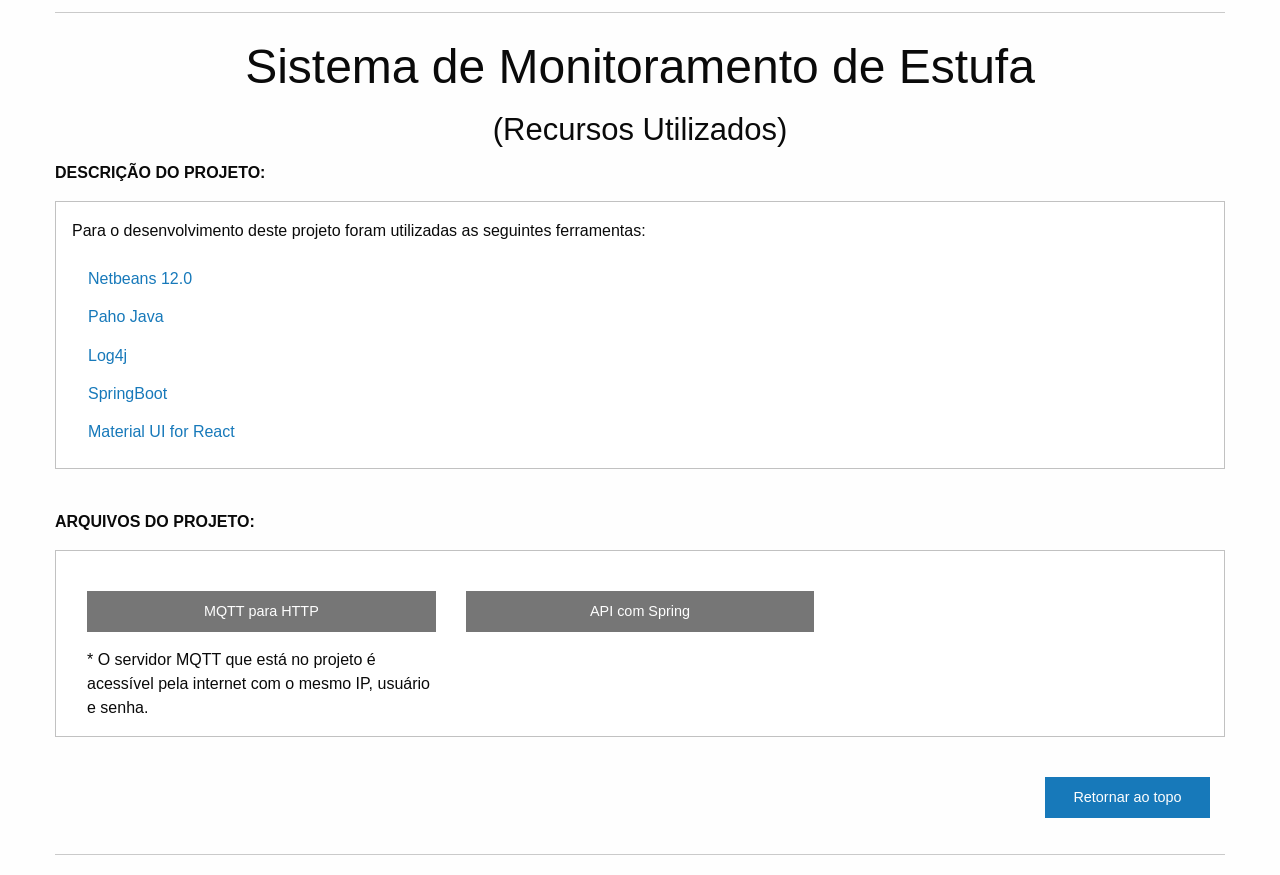
==== commit 1d1d9509: "Final version" ====
--- a/public_html/grupo-06/grupo-06.html
+++ b/public_html/grupo-06/grupo-06.html
@@ -101,9 +101,6 @@
                                 <h1 class="center"> Tutoriais Elaborados</h1>                                                          
                             </div>
                         </div>
-                        <div class="cell small-12">
-                            <hr>                    
-                        </div>
 
                         <div class="cell small-15">
                             <div class="callout">
@@ -162,10 +159,7 @@
                                     <a href="#topo" class="button expanded">Retornar ao topo</a>
                                 </div>
                             </div>
-                        </div>
-                        <div class="cell small-12">                    
-                            <hr>
-                        </div>                            
+                        </div>                           
                     </div> <!-- Tutoriais -->
 
                     <!-- ESPECIFICAÇÃO DE REQUISITOS-->
@@ -178,9 +172,6 @@
                                 <h1 class="center"> Sistema de Monitoramento de Estufa</h1>                            
                                 <h3 class="center">(Especificação de Requisitos)</h3>
                             </div>
-                        </div>
-                        <div class="cell small-12">
-                            <hr>                    
                         </div>
 
                         <div class="cell small-12">
@@ -349,13 +340,95 @@
                             </div>
                         </div>
                         <div class="cell small-12">
-                            <hr>                    
-                        </div>
-                        <div class="cell small-12">
                            
                         </div>
                         <div class="cell small-12 center">
-                            <img src="diagrama-de-classe/diagrama-de-classes.png" width="1000" height="1000" alt="diagrama-de-classes"/>
+                            <img src="diagrama-de-classe/diagrama-de-classes.png" height="700" alt="diagrama-de-classes"/>
+                        </div>
+                        <div class="cell small-12">
+                            <p class="bold">CÓDIGO FONTE: </p>
+                            <div class="cell small-12">
+                                <div class="callout">
+                                    <pre>
+class Localizacao {
+    -String nome
+}
+abstract class Sensor {
+    -String id
+    -String nome
+    -String tipo
+}
+
+class Leitura {
+    -Double valorLeitura
+    -DateTime dataLeitura
+    -String unidadeMedida
+}
+
+class MediaSensor {
+    -String idMedia
+    -String descMedia
+    -double valorMedia
+}
+
+class Dia {
+    -Date dia
+}
+
+class Semana {
+    -Date inicioPeriodo
+    -Date fimPeriodo
+}
+
+class Mes {
+    -Date inicioPeriodo
+    -Date fimPeriodo
+}
+
+
+
+Sensor "N" o-- "1" Localizacao
+
+
+Sensor "1" *-- "*" Leitura: Contém
+(Sensor, Leitura) .. MediaSensor
+
+
+Dia "1" --> "*" MediaSensor
+Semana "1" --> "7" Dia
+Mes "1" --> "4" Semana
+                                    </pre>
+                                </div>
+                            </div>
+                        </div>
+                        <br>                       
+                        <div class="grid-container">
+                            <div class="grid-x grid-margin-x">
+                                <div class="cell small-10">&nbsp;</div>
+                                <div class="cell small-2">
+                                    <a href="#topo" class="button expanded">Retornar ao topo</a>
+                                </div>
+                            </div>
+                        </div>
+                        <div class="cell small-12">                    
+                            <hr>
+                        </div>                        
+                    </div>
+                    <!-- DIAGRAMA DE CLASSES -->
+
+                    <!-- DIAGRAMA DE CASO DE USO -->
+                    <div class="cell small-12">  
+                        <div id="id3">
+                            <div class="cell small-12">
+                                <h1 class="center"> Sistema de Monitoramento de Estufa</h1>
+                                <h3 class="center">(Diagramas de Caso de Uso)</h3>
+                            </div>
+                        </div>
+                        <div class="cell small-12">
+                            <p class = "bold"> Exibir último valor do sensor </p>                    
+                        </div>
+                        <div class="cell small-12 center">
+                            <img src="diagrama-de-caso-de-uso/exibirUltimoValorSensor.png" alt="diagrama-de-classes"/>
                         </div>
                         <div class="cell small-12">
                             <p class="bold">CÓDIGO FONTE: </p>
@@ -363,78 +436,28 @@
                                 <div class="callout">
                                     <pre>
 @startuml
-class Localizacao {
-    -String nome
-   }
-   abstract class Sensor {
-    -String id
-    -String nome
-    -String tipo
-    
-   }
-   
-   class Leitura {
-    -Double valorLeitura
-    -DateTime dataLeitura
-    -String unidadeMedida
-   }
-   
-   
-   
-   class MediaSensor {
-    -String idMedia
-    -String descMedia
-    -double valorMedia
-   }
-   
-   class Dia {
-    -Date dia
-   }
-   
-   class Semana {
-    -Date inicioPeriodo
-    -Date fimPeriodo
-   }
-   
-   class Mes {
-    -Date inicioPeriodo
-    -Date fimPeriodo
-   
-   }
-   
-   
-   
-   Sensor "N" o-- "1" Localizacao
-   
-   
-   Sensor "1" *-- "*" Leitura: Contém
-   (Sensor, Leitura) .. MediaSensor
-   
-   
-   Dia "1" --> "*" MediaSensor
-   Semana "1" --> "7" Dia
-   Mes "1" --> "4" Semana
-   
-   
-   
-   Sensor <|-- SensorTemperatura
-   Sensor <|-- SensorUmidade
-   Sensor <|-- SensorLuminosidade
-   Sensor <|-- SensorEnergia
-   
-   
-   Sensor "1" *-- "*" Leitura: Contém
-   (Sensor, Leitura) .. MediaSensor
-   
-   
-   Dia "1" --> "*" MediaSensor
-   Semana "1" --> "7" Dia
-   Mes "1" --> "4" Semana
-   
+
+actor Usuário
+
+(Selecionar sensor) as SS
+(Receber última leitura) as RL
+
+Usuário --> SS
+
+SS --> RL
+
+
 @enduml
                                     </pre>
                                 </div>
                             </div>
+                        </div>
+                        <div class="cell small-12">
+                            <p class="bold">TABELA: </p>
+                            
+                        </div>
+                        <div class="cell small-12 center">
+                            <img src="diagrama-de-caso-de-uso/tabelaExibirUltimoValorSensor.png" alt="diagrama-de-classes"/>
                         </div>
                         <br>                       
                         <div class="grid-container">
@@ -449,78 +472,13 @@
                             <hr>
                         </div>                        
                     </div>
-                    <!-- DIAGRAMA DE CLASSES -->
-
                     <!-- DIAGRAMA DE CASO DE USO -->
                     <div class="cell small-12">  
-                        <div id="id3">
-                            <div class="cell small-12">
-                                <h1 class="center"> Sistema de Monitoramento de Estufa</h1>
-                                <h3 class="center">(Diagramas de Caso de Uso)</h3>
-                            </div>
-                        </div>
-                        <div class="cell small-12">
-                            <hr>                    
-                        </div>
-                        <div class="cell small-12">
-                            <p class = "bold"> Exibir último valor do sensor </p>                    
-                        </div>
-                        <div class="cell small-12 center">
-                            <img src="diagrama-de-caso-de-uso/exibirUltimoValorSensor.png" width="353" height="369" alt="diagrama-de-classes"/>
-                        </div>
-                        <div class="cell small-12">
-                            <p class="bold">CÓDIGO FONTE: </p>
-                            <div class="cell small-12">
-                                <div class="callout">
-                                    <pre>
-@startuml
-
-actor Usuário
-
-(Selecionar sensor) as SS
-(Receber última leitura) as RL
-
-Usuário --> SS
-
-SS --> RL
-
-
-@enduml
-                                    </pre>
-                                </div>
-                            </div>
-                        </div>
-                        <div class="cell small-12">
-                            <p class="bold">TABELA: </p>
-                            
-                        </div>
-                        <div class="cell small-12 center">
-                            <img src="diagrama-de-caso-de-uso/tabelaExibirUltimoValorSensor.png" width="600" height="600" alt="diagrama-de-classes"/>
-                        </div>
-                        <br>                       
-                        <div class="grid-container">
-                            <div class="grid-x grid-margin-x">
-                                <div class="cell small-10">&nbsp;</div>
-                                <div class="cell small-2">
-                                    <a href="#topo" class="button expanded">Retornar ao topo</a>
-                                </div>
-                            </div>
-                        </div>
-                        <div class="cell small-12">                    
-                            <hr>
-                        </div>                        
-                    </div>
-                    <!-- DIAGRAMA DE CASO DE USO -->
-                    <div class="cell small-12">  
-                        
-                        <div class="cell small-12">
-                            <hr>                    
-                        </div>
                         <div class="cell small-12">
                             <p class = "bold"> Cadastrar novo sensor</p>                    
                         </div>
                         <div class="cell small-12 center">
-                            <img src="diagrama-de-caso-de-uso/cadastrarNovoSensor.png" width="353" height="369" alt="diagrama-de-classes"/>
+                            <img src="diagrama-de-caso-de-uso/cadastrarNovoSensor.png" alt="diagrama-de-classes"/>
                         </div>
                         <div class="cell small-12">
                             <p class="bold">CÓDIGO FONTE: </p>
@@ -556,7 +514,7 @@
                             
                         </div>
                         <div class="cell small-12 center">
-                            <img src="diagrama-de-caso-de-uso/tabelaCadastrarNovoSensor.png" width="600" height="600" alt="diagrama-de-classes"/>
+                            <img src="diagrama-de-caso-de-uso/tabelaCadastrarNovoSensor.png" alt="diagrama-de-classes"/>
                         </div>
                         <br>                       
                         <div class="grid-container">
@@ -572,16 +530,12 @@
                         </div>                        
                     </div>
                     <!-- DIAGRAMA DE CASO DE USO -->
-                    <div class="cell small-12">  
-                        
-                        <div class="cell small-12">
-                            <hr>                    
-                        </div>
+                    <div class="cell small-12">
                         <div class="cell small-12">
                             <p class = "bold"> Transmitir mensagem </p>                    
                         </div>
                         <div class="cell small-12 center">
-                            <img src="diagrama-de-caso-de-uso/transmitirMensagem.png" width="353" height="369" alt="diagrama-de-classes"/>
+                            <img src="diagrama-de-caso-de-uso/transmitirMensagem.png" alt="diagrama-de-classes"/>
                         </div>
                         <div class="cell small-12">
                             <p class="bold">CÓDIGO FONTE: </p>
@@ -611,7 +565,7 @@
                             
                         </div>
                         <div class="cell small-12 center">
-                            <img src="diagrama-de-caso-de-uso/tabelaTransmitirMensagem.png" width="600" height="600" alt="diagrama-de-classes"/>
+                            <img src="diagrama-de-caso-de-uso/tabelaTransmitirMensagem.png" alt="diagrama-de-classes"/>
                         </div>
                         <br>                       
                         <div class="grid-container">
@@ -637,69 +591,10 @@
                             </div>
                         </div>
                         <div class="cell small-12">
-                            <hr>                    
-                        </div>
-                        <div class="cell small-12">
                             <p class = "bold"> Cadastrar novo sensor </p>                    
                         </div>
                         <div class="cell small-12 center">
                             <img src="diagrama-de-sequencia/cadastrarNovoSensorSequencia.png" width="900" height="1100" alt="diagrama-de-sequencia"/>
-                        </div>
-                        <div class="cell small-12">
-                            <p class="bold">CÓDIGO FONTE: </p>
-                            <div class="cell small-12">
-                                <div class="callout">
-                                    <pre>
-@startuml
-actor Usuario
-Usuario -> "Tela Cadastro Sensor": "Localização Sensor", "Nome"
-boundary "API Service"
-"Tela Cadastro Sensor" -> "API Service": ApiService<POST>("CadastroSensor")
-boundary "REST API"
-loop 3 times on error
-"API Service" -> "REST API": CadastroSensor.JsonObject
-activate "REST API"
-"REST API" -> Repository: Save(Sensor)
-database MongoDB
-activate Repository
-Repository -> MongoDB: Save(Sensor)
-MongoDB -> Repository: Boolean
-Repository -> "REST API": Boolean
-deactivate Repository
-"REST API" -> "API Service": HttpResponse(OK|Error)
-deactivate "REST API"
-end
-"REST API" -> "Tela Cadastro Sensor": Bool
-@enduml
-                                        
-                                    </pre>
-                                </div>
-                            </div>
-                        </div>
-                        <br>                       
-                        <div class="grid-container">
-                            <div class="grid-x grid-margin-x">
-                                <div class="cell small-10">&nbsp;</div>
-                                <div class="cell small-2">
-                                    <a href="#topo" class="button expanded">Retornar ao topo</a>
-                                </div>
-                            </div>
-                        </div>
-                        <div class="cell small-12">                    
-                            <hr>
-                        </div>                        
-                    </div>
-                    <!-- DIAGRAMA DE SEQUENCIA -->
-                    <div class="cell small-12">  
-                       
-                        <div class="cell small-12">
-                            <hr>                    
-                        </div>
-                        <div class="cell small-12">
-                            <p class = "bold"> Exibir último valor lido do sensor </p>                    
-                        </div>
-                        <div class="cell small-12 center">
-                            <img src="diagrama-de-sequencia/exibirUltimoValorSensorSequencia.png" width="900" height="1100" alt="diagrama-de-sequencia"/>
                         </div>
                         <div class="cell small-12">
                             <p class="bold">CÓDIGO FONTE: </p>
@@ -726,6 +621,57 @@
 deactivate "REST API"
 end
 "API Service" -> "Tela Cadastro Sensor": Bool
+@enduml
+                                    </pre>
+                                </div>
+                            </div>
+                        </div>
+                        <br>                       
+                        <div class="grid-container">
+                            <div class="grid-x grid-margin-x">
+                                <div class="cell small-10">&nbsp;</div>
+                                <div class="cell small-2">
+                                    <a href="#topo" class="button expanded">Retornar ao topo</a>
+                                </div>
+                            </div>
+                        </div>
+                        <div class="cell small-12">                    
+                            <hr>
+                        </div>                        
+                    </div>
+                    <!-- DIAGRAMA DE SEQUENCIA -->
+                    <div class="cell small-12">
+                        <div class="cell small-12">
+                            <p class = "bold"> Exibir último valor lido do sensor </p>                    
+                        </div>
+                        <div class="cell small-12 center">
+                            <img src="diagrama-de-sequencia/exibirUltimoValorSensorSequencia.png" width="900" height="1100" alt="diagrama-de-sequencia"/>
+                        </div>
+                        <div class="cell small-12">
+                            <p class="bold">CÓDIGO FONTE: </p>
+                            <div class="cell small-12">
+                                <div class="callout">
+                                    <pre>
+@startuml
+actor Usuario
+Usuario -> "Tela Cadastro Sensor": "Tipo sensor"
+boundary "API Service"
+"Tela Cadastro Sensor" -> "API Service": ApiService<GET>("Tempo-Real")
+boundary "REST API"
+loop 3 times on error
+"API Service" -> "REST API": TipoSensor.JsonObject
+activate "REST API"
+"REST API" -> Repository: getLastLeitura(TipoSensor)
+database MongoDB
+activate Repository
+Repository -> MongoDB: Retrieve(Leitura)
+MongoDB -> Repository: Boolean
+Repository -> "REST API": Boolean
+deactivate Repository
+"REST API" -> "API Service": HttpResponse(OK|Error)
+deactivate "REST API"
+end
+"API Service" -> "Tela Cadastro Sensor": Bool
 
 @enduml
                                         
@@ -748,11 +694,7 @@
                     </div>
 
                     <!-- DIAGRAMA DE SEQUENCIA -->
-                    <div class="cell small-12">  
-                       
-                        <div class="cell small-12">
-                            <hr>                    
-                        </div>
+                    <div class="cell small-12">
                         <div class="cell small-12">
                             <p class = "bold"> Transmitir mensagem do sensor para o servidor </p>                    
                         </div>
@@ -806,32 +748,6 @@
                         </div>                        
                     </div>
 
-                    <!-- MER -->
-                    <div class="cell small-12">  
-                        <div id="id5">
-                            <div class="cell small-12">
-                                <h1 class="center"> Sistema de Monitoramento de Estufa</h1>
-                                <h3 class="center">(Diagrama Entidade Relacionamento)</h3>
-                            </div>
-                        </div>
-                        
-                       
-                        <br>                     
-                        <div class="grid-container">
-                            <div class="grid-x grid-margin-x">
-                                <div class="cell small-10">&nbsp;</div>
-                                <div class="cell small-2">
-                                    <a href="#topo" class="button expanded">Retornar ao topo</a>
-                                </div>
-                            </div>
-                        </div>
-                        <div class="cell small-12">                    
-                            <hr>
-                        </div>                        
-                    </div>
-                    <!-- MER -->
-
-
 
                     <!-- PROJETO -->
                     <div class="cell small-12">  
@@ -841,9 +757,7 @@
                                 <h3 class="center">(Recursos Utilizados)</h3>
                             </div>
                         </div>
-                        <div class="cell small-12">
-                            <hr>                    
-                        </div>
+
                         <div class="cell small-12">
                             <p class="bold">DESCRIÇÃO DO PROJETO: </p>
                             <div class="cell small-12">
@@ -864,14 +778,18 @@
                         </div>
                         <br>
                         <div class="cell small-12">
-                            <p class="bold">ARQUIVO DO PROJETO: </p>
+                            <p class="bold">ARQUIVOS DO PROJETO: </p>
                             <div class="cell small-12">
                                 <div class="callout">
                                     <div class="grid-container">
                                         <div class="grid-x grid-margin-x">
                                             <div class="cell small-10">&nbsp;</div>
                                             <div class="cell small-4">
-                                                <a href="projetos-zip/trabalhossoobackend-main.zip" class="button secondary expanded">Visualizar arquivo</a>
+                                                <a href="projetos-zip/MQTTtoHTTP.zip" class="button secondary expanded">MQTT para HTTP</a>
+                                                * O servidor MQTT que está no projeto é acessível pela internet com o mesmo IP, usuário e senha.
+                                            </div>
+                                            <div class="cell small-4">
+                                                <a href="projetos-zip/trabalhossoobackend.zip" class="button secondary expanded">API com Spring</a>
                                             </div>
                                         </div>
                                     </div>
